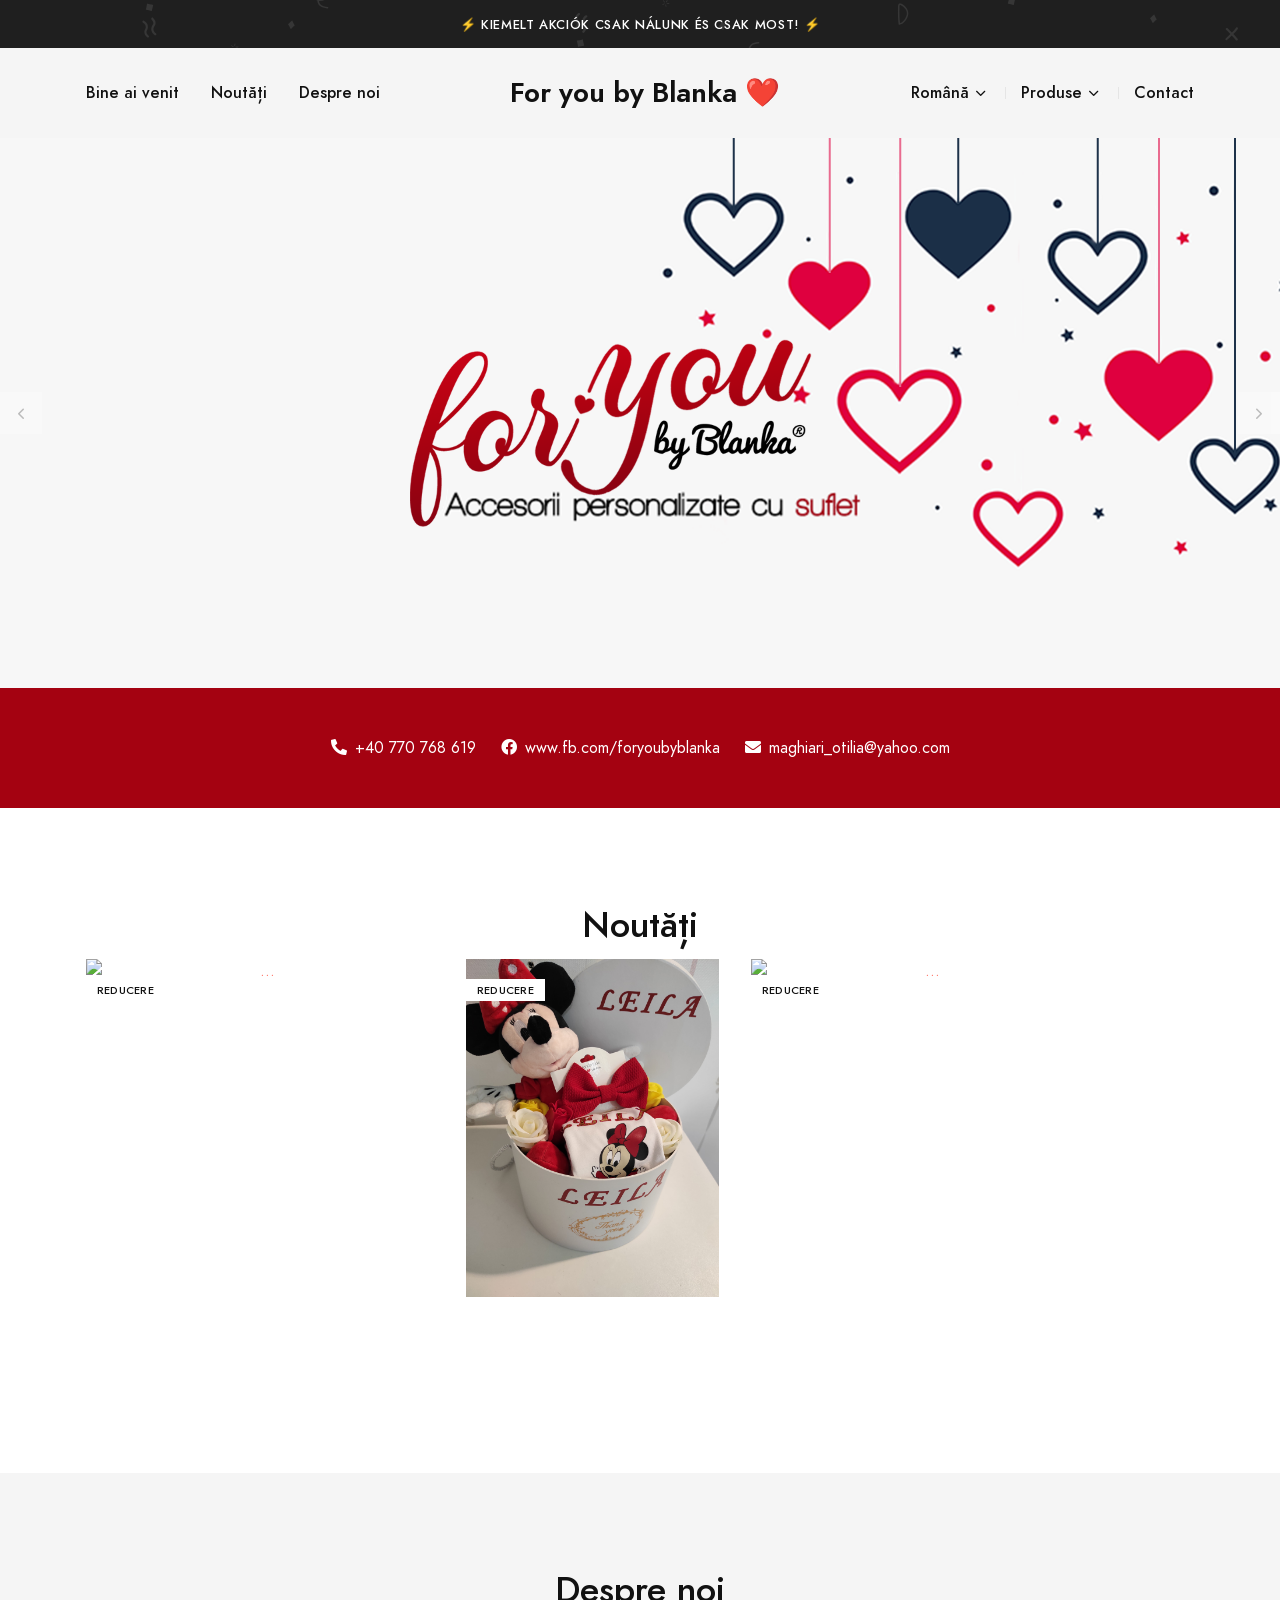
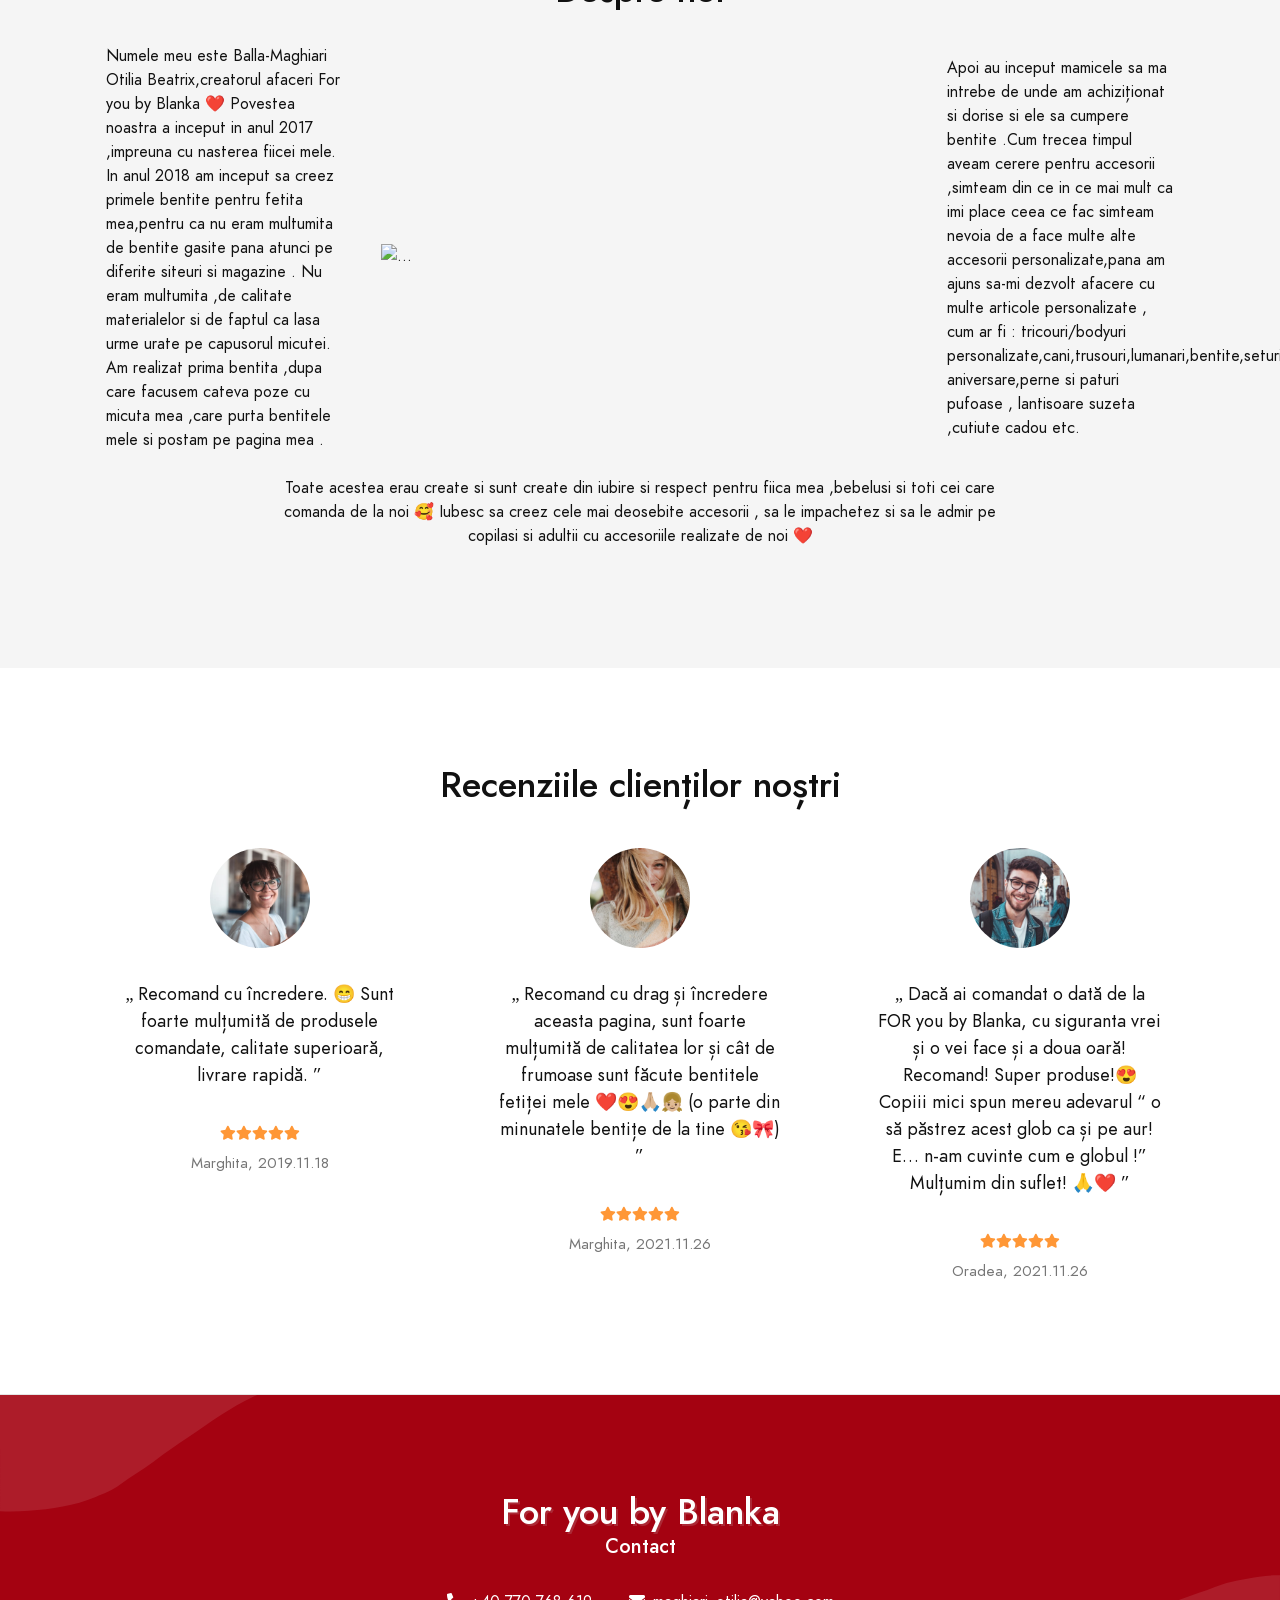
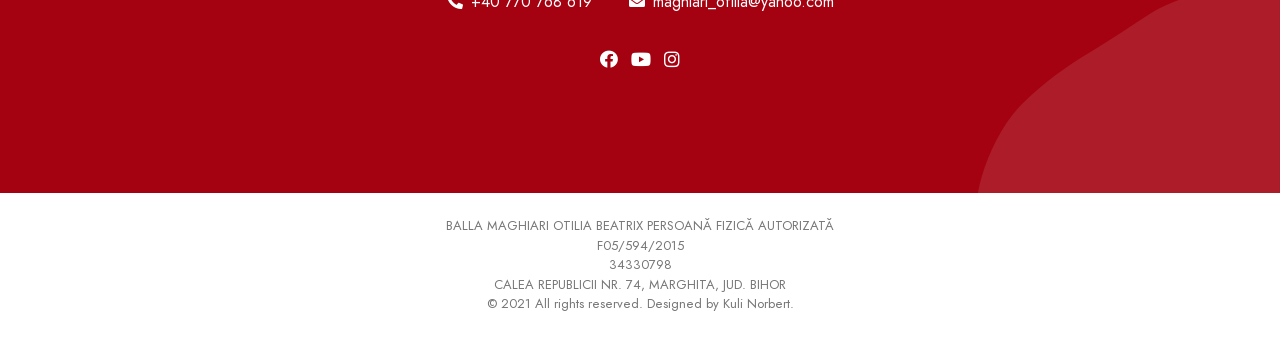
==== index.html @ 784d6775 "GitHub Pages support" ====
<!doctype html>
<html lang="hu">
<meta http-equiv="content-type" content="text/html;charset=utf-8" />
<head>
    <meta charset="utf-8">
    <meta name="viewport" content="width=device-width, initial-scale=1, shrink-to-fit=no">

    <link rel="stylesheet" href="assets/libs/%40fancyapps/fancybox/dist/jquery.fancybox.min.css">
    <link rel="stylesheet" href="assets/libs/%40fortawesome/fontawesome-free/css/all.min.css">
    <link rel="stylesheet" href="assets/css/stepper.css">
    <link rel="stylesheet" href="assets/libs/highlightjs/styles/vs2015.css">
    <link rel="stylesheet" href="assets/libs/simplebar/dist/simplebar.min.css">
    <link rel="stylesheet" href="assets/libs/flickity-fade/flickity-fade.css">
    <link rel="stylesheet" href="assets/fonts/feather/feather.css">

    <link rel="stylesheet" href="assets/css/theme.min.css">

    <title>For you by Blanka ❤️ - Română</title>

  </head>
  <body>
    <div class="py-3 bg-dark bg-pattern @@classList" data-aos="fade-right">
      <div class="container">
        <div class="row">
          <div class="col-12">
            <div class="text-center text-white">
              <span class="heading-xxs letter-spacing-xl">
                ⚡️ Kiemelt akciók csak nálunk és csak most! ⚡️
              </span>
            </div>

          </div>
        </div>
      </div>
    </div>
    <nav class="navbar sticky-top navbar-expand-xl navbar-light bg-light @@classList">
      <div class="container">
        <a class="navbar-brand d-xl-none" href="">
          For you by Blanka ❤️
        </a>
        <button class="navbar-toggler" type="button" data-toggle="collapse" data-target="#navbarClassicCollapse" aria-controls="navbarClassicCollapse" aria-expanded="false" aria-label="Toggle navigation">
          <span class="navbar-toggler-icon"></span>
        </button>
        <div class="collapse navbar-collapse" id="navbarClassicCollapse">
          <ul class="navbar-nav">
            <li class="nav-item">
              <a class="nav-link" href="#udvozlunk" data-toggle="smooth-scroll">Bine ai venit</a>
            </li>
            <li class="nav-item">
              <a class="nav-link" href="#hogyankeszul" data-toggle="smooth-scroll">Noutăți</a>
            </li>
            <li class="nav-item">
              <a class="nav-link" href="#rolunk" data-toggle="smooth-scroll">Despre noi</a>
            </li>
          </ul>
          <a class="navbar-brand mx-auto d-none d-xl-block" href="">
            For you by Blanka ❤️
          </a>
          <ul class="navbar-nav nav-divided">
            <li class="nav-item dropdown">
              <a class="nav-link text-body dropdown-toggle" data-toggle="dropdown" href="index-ro.html">Română</a>
              <div class="dropdown-menu">
                <div class="card card-lg">
                  <div class="card-body">
                    <ul class="list-styled font-size-sm">
                      <li class="list-styled-item">
                        <a class="list-styled-link" href="index-hu.html">Maghiară</a>
                      </li>
                      <li class="list-styled-item">
                        <a class="list-styled-link" href="index-ro.html">Română</a>
                      </li>
                    </ul>
                  </div>
                </div>
              </div>
            </li>
            <li class="nav-item dropdown">
              <a class="nav-link text-body dropdown-toggle" data-toggle="dropdown" href="">Produse</a>
              <div class="dropdown-menu">
                <div class="card card-lg">
                  <div class="card-body">
                    <ul class="list-styled font-size-sm">
                      <li class="list-styled-item">
                        <a class="list-styled-link" href="index-ro-1.html">Accesorii bebelusi</a>
                      </li>
                      <li class="list-styled-item">
                        <a class="list-styled-link" href="index-ro-2.html">Articole personalizate</a>
                      </li>
                      <li class="list-styled-item">
                        <a class="list-styled-link" href="index-ro-3.html">Botez&Nunta</a>
                      </li>
                      <li class="list-styled-item">
                        <a class="list-styled-link" href="index-ro-4.html">Idei de cadouri</a>
                      </li>
                      <li class="list-styled-item">
                        <a class="list-styled-link" href="index-ro-5.html">Seturi Aniversare</a>
                      </li>
                    </ul>
                  </div>
                </div>
              </div>
            </li>
            <li class="nav-item">
              <a class="nav-link" href="#kapcsolat" data-toggle="smooth-scroll">Contact</a>
            </li>
          </ul>
        </div>
      </div>
    </nav>
    <section id="udvozlunk">
      <div data-flickity='{"prevNextButtons": true, "fade": true}'>
        <div class="w-100 bg-cover" style="background-image: url(assets/img/bg.png);" style="height: 100% !important;">
          <div class="">
            <div class="container d-flex flex-column">
              <div class="row align-items-center justify-content-end" style="min-height: 550px;" data-aos="fade-down">
                <div class="col-12 text-center text-white">
                </div>
              </div>
            </div>
          </div>
        </div>
      </div>
    </section>
    <section class="py-9 bg-danger" data-aos="fade-right" data-aos-duration="1000">
      <div class="container">
        <div class="row">
          <div class="col-12 text-center">
            <li class="list-inline-item px-3">
              <a class="text-white" href=""><i class="fas fa-phone-alt mr-2"></i>+40 770 768 619</a>
            </li>
            <li class="list-inline-item">
              <a class="text-white">
                <a class="text-white" href="www.fb.com/foryoubyblanka"><i class="fab fa-facebook mr-2"></i>www.fb.com/foryoubyblanka</a>
              </a>
            </li>
            <li class="list-inline-item px-3">
              <a class="text-white" href="">
                <i class="fas fa-envelope mr-2"></i>maghiari_otilia@yahoo.com</a>
            </li>
          </div> 
        </div>
      </div>
    </section>
    <section class="py-12" id="hogyankeszul">
      <h2 class="text-center" data-aos="fade-down">Noutăți
      </h2>
      <p class="text-center mt-n3" data-aos="fade-down"></p>
      <div class="container">
        <div class="row">
          
          <div class="col-12 col-md-4 text-center" data-aos="fade-right" data-aos-duration="1000">
            <div class="card mb-7">
              <div class="badge badge-white card-badge card-badge-left text-uppercase">
                Reducere
              </div>
              <div class="card-img">
                <a class="card-img-hover" href="assets/img/termekek/6/4.jpg" data-fancybox>
                  <img class="card-img-top card-img-back" src="assets/img/termekek/6/4.jpg" alt="...">
                  <img class="card-img-top card-img-front" src="assets/img/termekek/6/4.jpg" alt="...">
                </a>
                <div class="card-actions">
                  <span class="card-action">
                    <button class="btn btn-xs btn-circle btn-white-primary" href="assets/img/termekek/6/4.jpg" data-fancybox>
                      <i class="fe fe-eye"></i>
                    </button>
                  </span>
                </div>
              </div>
              <div class="card-body px-0">
                <div class="font-size-xs">
                  <a class="text-muted" href="assets/img/termekek/6/4.jpg" data-fancybox></a>
                </div>
                <div class="font-weight-bold">
                  <a class="text-body" href="assets/img/termekek/6/4.jpg" data-fancybox>
                    
                  </a>
                </div>
                <div class="font-weight-bold text-muted">
                  
                </div>
              </div>
            </div>
          </div>
          <div class="col-6 col-md-4 col-lg-3">
            <div class="card mb-7">
              <div class="badge badge-white card-badge card-badge-left text-uppercase">
                Reducere
              </div>
              <div class="card-img">
                <a class="card-img-hover" href="assets/img/termekek/10/3.jpg" data-fancybox>
                  <img class="card-img-top card-img-back" src="assets/img/termekek/10/3.jpg" alt="...">
                  <img class="card-img-top card-img-front" src="assets/img/termekek/10/3.jpg" alt="...">
                </a>
                <div class="card-actions">
                  <span class="card-action">
                    <button class="btn btn-xs btn-circle btn-white-primary" href="assets/img/termekek/10/3.jpg" data-fancybox>
                      <i class="fe fe-eye"></i>
                    </button>
                  </span>
                </div>
              </div>
              <div class="card-body px-0">
                <div class="font-size-xs">
                  <a class="text-muted"></a>
                </div>
                <div class="font-weight-bold">
                  <a class="text-body">
                   
                  </a>
                </div>
                <div class="font-weight-bold text-muted">
                  
                </div>
              </div>
            </div>
          </div>
          <div class="col-12 col-md-4 text-center" data-aos="fade-left" data-aos-duration="1000">
            <div class="card mb-7">
              <div class="badge badge-white card-badge card-badge-left text-uppercase">
                Reducere
              </div>
              <div class="card-img">
                <a class="card-img-hover" href="assets/img/termekek/6/3.jpg" data-fancybox>
                  <img class="card-img-top card-img-back" src="assets/img/termekek/6/3.jpg" alt="...">
                  <img class="card-img-top card-img-front" src="assets/img/termekek/6/3.jpg" alt="...">
                </a>
                <div class="card-actions">
                  <span class="card-action">
                    <button class="btn btn-xs btn-circle btn-white-primary" href="assets/img/termekek/6/3.jpg" data-fancybox>
                      <i class="fe fe-eye"></i>
                    </button>
                  </span>
                </div>
              </div>
              <div class="card-body px-0">
                <div class="font-size-xs">
                  <a class="text-muted" href="assets/img/termekek/6/3.jpg" data-fancybox></a>
                </div>
                <div class="font-weight-bold">
                  <a class="text-body" href="assets/img/termekek/6/3.jpg" data-fancybox>
                    
                  </a>
                </div>
                <div class="font-weight-bold text-muted">
                  
                </div>
              </div>
            </div>
          </div>

        </div>
      </div>
    </section>
    <section class="py-12 bg-light" id="rolunk">
      <h2 class="text-center" data-aos="fade-down">Despre noi</h2>
      <p class="text-center mt-n3" data-aos="fade-down"></p>
      <div class="container">
        <div class="row align-items-center p-5">
          <div class="col-12 col-md-3">
            <p>Numele meu este Balla-Maghiari Otilia Beatrix,creatorul afaceri For you by Blanka ❤️ 
              Povestea noastra a inceput in anul 2017 ,impreuna cu nasterea fiicei mele. In anul 2018 am inceput sa creez primele bentite pentru fetita mea,pentru ca nu eram multumita de bentite gasite pana atunci pe diferite siteuri si magazine . Nu eram multumita ,de calitate materialelor si de faptul ca lasa urme urate pe capusorul micutei. Am realizat prima bentita ,dupa care facusem cateva poze cu micuta mea ,care purta bentitele mele si postam pe pagina mea .</p>
          </div>
          <div class="col-12 col-md-6">
            <img class="img-fluid mb-2" src="assets/img/patterns/1..jpg" alt="...">
          </div>
          <div class="col-12 col-md-3 pl-lg-7">
            <p>
              Apoi au inceput mamicele sa ma intrebe de unde am achiziționat si dorise si ele sa cumpere bentite .Cum trecea  timpul aveam cerere  pentru accesorii ,simteam din ce in ce mai mult ca imi place ceea ce fac simteam nevoia de a face multe alte accesorii personalizate,pana am ajuns sa-mi dezvolt afacere cu multe articole personalizate , cum ar fi : tricouri/bodyuri personalizate,cani,trusouri,lumanari,bentite,seturi aniversare,perne si paturi pufoase , lantisoare suzeta ,cutiute cadou etc.
            </p>
          </div>
        </div>
        <div class="row align-items-center text-center">
          <div class="" style="padding-left: 200px; padding-right: 200px; margin-top: -20px;">
          <p>
            Toate acestea erau create si sunt create din iubire si respect pentru fiica mea ,bebelusi si toti cei care comanda de la noi 🥰 Iubesc sa creez  cele mai deosebite accesorii , sa le impachetez si sa le admir pe copilasi si adultii cu accesoriile realizate de noi ❤️
          </p>
        </div>
      </div>
      </div>
    </section>
    <section class="pt-12 border-bottom" id="reviews">
      <div class="container">
        <div class="row justify-content-center">
          <div class="col-12 col-md-8 col-lg-6 col-xl-12">
            <h2 class="text-center" data-aos="fade-down">Recenziile clienților noștri</h2>
            <p class="text-center mt-n3" style="margin-bottom: 100px !important;" data-aos="fade-down"></p>
          </div>
        </div>
        <div class="row">
          <div class="col-12 col-md-6 col-lg-4" data-aos="fade-up" data-aos-duration="1000">
            <div class="card card-lg mb-11">
              <div class="card-body text-center bg-white">
                <img src="assets/img/avatars/avatar-1.jpg" alt="..." class="img-fluid rounded-circle mb-7 mt-n11" style="max-width: 100px;">
                <blockquote class="blockquote mb-0">
                  <p class="font-size-lg font-style-normal">
                    Recomand cu încredere. 😁 Sunt foarte mulțumită de produsele comandate, calitate superioară, livrare rapidă.
                  </p>
                  <div class="rating font-size-xs text-warning mb-2" data-value="5">
                    <div class="rating-item">
                      <i class="fas fa-star"></i>
                    </div>
                    <div class="rating-item">
                      <i class="fas fa-star"></i>
                    </div>
                    <div class="rating-item">
                      <i class="fas fa-star"></i>
                    </div>
                    <div class="rating-item">
                      <i class="fas fa-star"></i>
                    </div>
                    <div class="rating-item">
                      <i class="fas fa-star"></i>
                    </div>
                  </div>
                  <footer class="blockquote-footer">
                    Marghita, 2019.11.18
                  </footer>
                </blockquote>
              </div>
            </div>
            <div class="card card-lg mb-11">
            </div>
          </div>
          <div class="col-12 col-md-7 col-lg-4" data-aos="fade-up" data-aos-duration="1000">
            <div class="card card-lg mb-11">
              <div class="card-body text-center bg-white">
                <img src="assets/img/avatars/avatar-2.jpg" alt="..." class="img-fluid rounded-circle mb-7 mt-n11" style="max-width: 100px;">
                <blockquote class="blockquote mb-0">
                  <p class="font-size-lg font-style-normal">
                    Recomand cu drag și încredere aceasta pagina, sunt foarte mulțumită de calitatea lor și cât de frumoase sunt făcute bentitele fetiței mele ❤️😍🙏🏼👧🏼 (o parte din minunatele bentițe de la tine 😘🎀)
                  </p>
                  <div class="rating font-size-xs text-warning mb-2" data-value="5">
                    <div class="rating-item">
                      <i class="fas fa-star"></i>
                    </div>
                    <div class="rating-item">
                      <i class="fas fa-star"></i>
                    </div>
                    <div class="rating-item">
                      <i class="fas fa-star"></i>
                    </div>
                    <div class="rating-item">
                      <i class="fas fa-star"></i>
                    </div>
                    <div class="rating-item">
                      <i class="fas fa-star"></i>
                    </div>
                  </div>
                  <footer class="blockquote-footer">
                    Marghita, 2021.11.26
                  </footer>
                </blockquote>
              </div>
            </div>
          </div>
          <div class="col-12 col-lg-4" data-aos="fade-up" data-aos-duration="1000">
            <div class="row">
              <div class="col-12 col-md-6 col-lg-12">
                <div class="card card-lg mb-11">
                  <div class="card-body text-center bg-white">
                    <img src="assets/img/avatars/avatar-3.jpg" alt="..." class="img-fluid rounded-circle mb-7 mt-n11" style="max-width: 100px;">
                    <blockquote class="blockquote mb-0">
                      <p class="font-size-lg font-style-normal">
                        Dacă ai comandat o dată de la FOR you by Blanka, cu siguranta vrei și o vei face și a doua oară! Recomand! Super produse!😍 
                        Copiii mici spun mereu adevarul “ o să păstrez acest glob ca și pe aur! E… n-am cuvinte cum e globul !” 
                        Mulțumim din suflet! 🙏❤️
                      </p>
                      <div class="rating font-size-xs text-warning mb-2" data-value="5">
                        <div class="rating-item">
                          <i class="fas fa-star"></i>
                        </div>
                        <div class="rating-item">
                          <i class="fas fa-star"></i>
                        </div>
                        <div class="rating-item">
                          <i class="fas fa-star"></i>
                        </div>
                        <div class="rating-item">
                          <i class="fas fa-star"></i>
                        </div>
                        <div class="rating-item">
                          <i class="fas fa-star"></i>
                        </div>
                      </div>
                      <footer class="blockquote-footer">
                        Oradea, 2021.11.26
                      </footer>
                    </blockquote>
                  </div>
                </div>
              </div>
            </div>
          </div>
        </div>
      </div>
    </section> 
    <footer class="@@classList" id="kapcsolat" data-aos="fade-right">
      <div class="py-12 bg-custom bg-cover" style="background-image: url(assets/img/patterns/pattern-2.svg)">
        <div class="container">
          <div class="row">
            <div class="col-12 text-center">
              <h2 class="mb-0 text-white" style="text-shadow: 2px 2px rgba(200, 200, 200, 0.2);">For you by Blanka</h2>
              <p class="mb-7 text-white h6">Contact</p>
              <ul class="list-inline mb-7">
                <li class="list-inline-item px-3">
                  <a class="text-white" href=""><i class="fas fa-phone-alt mr-2"></i>+40 770 768 619</a>
                </li>
                <li class="list-inline-item px-3">
                  <a class="text-white" href="">
                    <i class="fas fa-envelope mr-2"></i>maghiari_otilia@yahoo.com</a>
                </li>
              </ul>
              <ul class="list-inline font-size-lg">
                <li class="list-inline-item">
                  <a class="text-white" href="">
                    <i class="fab fa-facebook"></i>
                  </a>
                </li>
                <li class="list-inline-item">
                  <a class="text-white" href="">
                    <i class="fab fa-youtube"></i>
                  </a>
                </li>
                <li class="list-inline-item">
                  <a class="text-white" href="">
                    <i class="fab fa-instagram"></i>
                  </a>
                </li>
              </ul>
            </div>
          </div>
        </div>
      </div>
      <div class="py-6">
        <div class="container">
          <div class="row">
            <div class="col text-center">
              <p class="mb-3 mb-md-0 font-size-xxs text-muted">
                BALLA MAGHIARI OTILIA BEATRIX PERSOANĂ FIZICĂ AUTORIZATĂ <br>
                F05/594/2015 <br>
                34330798 <br>
                CALEA REPUBLICII NR. 74, MARGHITA, JUD. BIHOR <br>
                © 2021 All rights reserved. Designed by Kuli Norbert.
              </p>

            </div>
          </div>
        </div>
      </div>
    </footer>
    <script src="https://ajax.googleapis.com/ajax/libs/jquery/3.6.0/jquery.min.js"></script>
    <script src="assets/js/stepper.js"></script>
    <script src="assets/libs/%40fancyapps/fancybox/dist/jquery.fancybox.min.js"></script>
    <script src="assets/libs/bootstrap/dist/js/bootstrap.bundle.min.js"></script>
    <script src="assets/libs/highlightjs/highlight.pack.min.js"></script>
    <script src="assets/libs/jarallax/dist/jarallax.min.js"></script>
    <script src="assets/libs/list.js/dist/list.min.js"></script>
    <script src="assets/libs/simplebar/dist/simplebar.min.js"></script>
    <script src="assets/libs/smooth-scroll/dist/smooth-scroll.min.js"></script>
    <script src="assets/libs/flickity-fade/flickity-fade.js"></script>
    <script src="assets/js/theme.min.js"></script>
    <script src="https://kit.fontawesome.com/bcc7f3bc70.js" crossorigin="anonymous"></script>
  </body>
</html>
---- assets/css/stepper.css ----
/*! Flickity v2.2.2
https://flickity.metafizzy.co
---------------------------------------------- */

.flickity-enabled {
    position: relative;
  }
  
  .flickity-enabled:focus { outline: none; }
  
  .flickity-viewport {
    overflow: hidden;
    position: relative;
    height: 100%;
    width: 100%;
  }
  
  .flickity-slider {
    position: absolute;
    width: 100%;
    height: 100%;
  }
  
  /* draggable */
  
  .flickity-enabled.is-draggable {
    -webkit-tap-highlight-color: transparent;
    -webkit-user-select: none;
       -moz-user-select: none;
        -ms-user-select: none;
            user-select: none;
  }
  
  .flickity-enabled.is-draggable .flickity-viewport {
    cursor: move;
    cursor: -webkit-grab;
    cursor: grab;
  }
  
  .flickity-enabled.is-draggable .flickity-viewport.is-pointer-down {
    cursor: -webkit-grabbing;
    cursor: grabbing;
  }
  
  /* ---- flickity-button ---- */
  
  .flickity-button {
    position: absolute;
    background: hsla(0, 0%, 100%, 0.75);
    border: none;
    color: #333;
  }
  
  .flickity-button:hover {
    background: white;
    cursor: pointer;
  }
  
  .flickity-button:focus {
    outline: none;
    box-shadow: 0 0 0 5px #19F;
  }
  
  .flickity-button:active {
    opacity: 0.6;
  }
  
  .flickity-button:disabled {
    opacity: 0.3;
    cursor: auto;
    /* prevent disabled button from capturing pointer up event. #716 */
    pointer-events: none;
  }
  
  .flickity-button-icon {
    fill: currentColor;
  }
  
  /* ---- previous/next buttons ---- */
  
  .flickity-prev-next-button {
    top: 50%;
    width: 44px;
    height: 44px;
    border-radius: 50%;
    /* vertically center */
    transform: translateY(-50%);
  }
  
  .flickity-prev-next-button.previous { left: 10px; }
  .flickity-prev-next-button.next { right: 10px; }
  /* right to left */
  .flickity-rtl .flickity-prev-next-button.previous {
    left: auto;
    right: 10px;
  }
  .flickity-rtl .flickity-prev-next-button.next {
    right: auto;
    left: 10px;
  }
  
  .flickity-prev-next-button .flickity-button-icon {
    position: absolute;
    left: 20%;
    top: 20%;
    width: 60%;
    height: 60%;
  }
  
  /* ---- page dots ---- */
  
  .flickity-page-dots {
    position: absolute;
    width: 100%;
    bottom: -25px;
    padding: 0;
    margin: 0;
    list-style: none;
    text-align: center;
    line-height: 1;
  }
  
  .flickity-rtl .flickity-page-dots { direction: rtl; }
  
  .flickity-page-dots .dot {
    display: inline-block;
    width: 10px;
    height: 10px;
    margin: 0 8px;
    background: #333;
    border-radius: 50%;
    opacity: 0.25;
    cursor: pointer;
  }
  
  .flickity-page-dots .dot.is-selected {
    opacity: 1;
  }
---- assets/libs/highlightjs/styles/vs2015.css ----
/*
 * Visual Studio 2015 dark style
 * Author: Nicolas LLOBERA <nllobera@gmail.com>
 */

.hljs {
  display: block;
  overflow-x: auto;
  padding: 0.5em;
  background: #1E1E1E;
  color: #DCDCDC;
}

.hljs-keyword,
.hljs-literal,
.hljs-symbol,
.hljs-name {
  color: #569CD6;
}
.hljs-link {
  color: #569CD6;
  text-decoration: underline;
}

.hljs-built_in,
.hljs-type {
  color: #4EC9B0;
}

.hljs-number,
.hljs-class {
  color: #B8D7A3;
}

.hljs-string,
.hljs-meta-string {
  color: #D69D85;
}

.hljs-regexp,
.hljs-template-tag {
  color: #9A5334;
}

.hljs-subst,
.hljs-function,
.hljs-title,
.hljs-params,
.hljs-formula {
  color: #DCDCDC;
}

.hljs-comment,
.hljs-quote {
  color: #57A64A;
  font-style: italic;
}

.hljs-doctag {
  color: #608B4E;
}

.hljs-meta,
.hljs-meta-keyword,
.hljs-tag {
  color: #9B9B9B;
}

.hljs-variable,
.hljs-template-variable {
  color: #BD63C5;
}

.hljs-attr,
.hljs-attribute,
.hljs-builtin-name {
  color: #9CDCFE;
}

.hljs-section {
  color: gold;
}

.hljs-emphasis {
  font-style: italic;
}

.hljs-strong {
  font-weight: bold;
}

/*.hljs-code {
  font-family:'Monospace';
}*/

.hljs-bullet,
.hljs-selector-tag,
.hljs-selector-id,
.hljs-selector-class,
.hljs-selector-attr,
.hljs-selector-pseudo {
  color: #D7BA7D;
}

.hljs-addition {
  background-color: #144212;
  display: inline-block;
  width: 100%;
}

.hljs-deletion {
  background-color: #600;
  display: inline-block;
  width: 100%;
}
---- assets/libs/simplebar/dist/simplebar.min.css ----
[data-simplebar]{position:relative;flex-direction:column;flex-wrap:wrap;justify-content:flex-start;align-content:flex-start;align-items:flex-start}.simplebar-wrapper{overflow:hidden;width:inherit;height:inherit;max-width:inherit;max-height:inherit}.simplebar-mask{direction:inherit;position:absolute;overflow:hidden;padding:0;margin:0;left:0;top:0;bottom:0;right:0;width:auto!important;height:auto!important;z-index:0}.simplebar-offset{direction:inherit!important;box-sizing:inherit!important;resize:none!important;position:absolute;top:0;left:0;bottom:0;right:0;padding:0;margin:0;-webkit-overflow-scrolling:touch}.simplebar-content-wrapper{direction:inherit;box-sizing:border-box!important;position:relative;display:block;height:100%;width:auto;visibility:visible;max-width:100%;max-height:100%;scrollbar-width:none;-ms-overflow-style:none}.simplebar-content-wrapper::-webkit-scrollbar,.simplebar-hide-scrollbar::-webkit-scrollbar{width:0;height:0}.simplebar-content:after,.simplebar-content:before{content:' ';display:table}.simplebar-placeholder{max-height:100%;max-width:100%;width:100%;pointer-events:none}.simplebar-height-auto-observer-wrapper{box-sizing:inherit!important;height:100%;width:100%;max-width:1px;position:relative;float:left;max-height:1px;overflow:hidden;z-index:-1;padding:0;margin:0;pointer-events:none;flex-grow:inherit;flex-shrink:0;flex-basis:0}.simplebar-height-auto-observer{box-sizing:inherit;display:block;opacity:0;position:absolute;top:0;left:0;height:1000%;width:1000%;min-height:1px;min-width:1px;overflow:hidden;pointer-events:none;z-index:-1}.simplebar-track{z-index:1;position:absolute;right:0;bottom:0;pointer-events:none;overflow:hidden}[data-simplebar].simplebar-dragging .simplebar-content{pointer-events:none;user-select:none;-webkit-user-select:none}[data-simplebar].simplebar-dragging .simplebar-track{pointer-events:all}.simplebar-scrollbar{position:absolute;left:0;right:0;min-height:10px}.simplebar-scrollbar:before{position:absolute;content:'';background:#000;border-radius:7px;left:2px;right:2px;opacity:0;transition:opacity .2s linear}.simplebar-scrollbar.simplebar-visible:before{opacity:.5;transition:opacity 0s linear}.simplebar-track.simplebar-vertical{top:0;width:11px}.simplebar-track.simplebar-vertical .simplebar-scrollbar:before{top:2px;bottom:2px}.simplebar-track.simplebar-horizontal{left:0;height:11px}.simplebar-track.simplebar-horizontal .simplebar-scrollbar:before{height:100%;left:2px;right:2px}.simplebar-track.simplebar-horizontal .simplebar-scrollbar{right:auto;left:0;top:2px;height:7px;min-height:0;min-width:10px;width:auto}[data-simplebar-direction=rtl] .simplebar-track.simplebar-vertical{right:auto;left:0}.hs-dummy-scrollbar-size{direction:rtl;position:fixed;opacity:0;visibility:hidden;height:500px;width:500px;overflow-y:hidden;overflow-x:scroll}.simplebar-hide-scrollbar{position:fixed;left:0;visibility:hidden;overflow-y:scroll;scrollbar-width:none;-ms-overflow-style:none}
---- assets/fonts/feather/feather.css ----
@font-face {
  font-family: 'Feather';
  src:
    url('fonts/Feather144f.ttf?sdxovp') format('truetype'),
    url('fonts/Feather144f.woff?sdxovp') format('woff'),
    url('fonts/Feather144f.svg?sdxovp#Feather') format('svg');
  font-weight: normal;
  font-style: normal;
}

.fe {
  /* use !important to prevent issues with browser extensions that change fonts */
  font-family: 'Feather' !important;
  speak: none;
  font-style: normal;
  font-weight: normal;
  font-variant: normal;
  text-transform: none;
  line-height: 1;

  /* Better Font Rendering =========== */
  -webkit-font-smoothing: antialiased;
  -moz-osx-font-smoothing: grayscale;
}

.fe-activity:before {
  content: "\e900";
}
.fe-airplay:before {
  content: "\e901";
}
.fe-alert-circle:before {
  content: "\e902";
}
.fe-alert-octagon:before {
  content: "\e903";
}
.fe-alert-triangle:before {
  content: "\e904";
}
.fe-align-center:before {
  content: "\e905";
}
.fe-align-justify:before {
  content: "\e906";
}
.fe-align-left:before {
  content: "\e907";
}
.fe-align-right:before {
  content: "\e908";
}
.fe-anchor:before {
  content: "\e909";
}
.fe-aperture:before {
  content: "\e90a";
}
.fe-archive:before {
  content: "\e90b";
}
.fe-arrow-down:before {
  content: "\e90c";
}
.fe-arrow-down-circle:before {
  content: "\e90d";
}
.fe-arrow-down-left:before {
  content: "\e90e";
}
.fe-arrow-down-right:before {
  content: "\e90f";
}
.fe-arrow-left:before {
  content: "\e910";
}
.fe-arrow-left-circle:before {
  content: "\e911";
}
.fe-arrow-right:before {
  content: "\e912";
}
.fe-arrow-right-circle:before {
  content: "\e913";
}
.fe-arrow-up:before {
  content: "\e914";
}
.fe-arrow-up-circle:before {
  content: "\e915";
}
.fe-arrow-up-left:before {
  content: "\e916";
}
.fe-arrow-up-right:before {
  content: "\e917";
}
.fe-at-sign:before {
  content: "\e918";
}
.fe-award:before {
  content: "\e919";
}
.fe-bar-chart:before {
  content: "\e91a";
}
.fe-bar-chart-2:before {
  content: "\e91b";
}
.fe-battery:before {
  content: "\e91c";
}
.fe-battery-charging:before {
  content: "\e91d";
}
.fe-bell:before {
  content: "\e91e";
}
.fe-bell-off:before {
  content: "\e91f";
}
.fe-bluetooth:before {
  content: "\e920";
}
.fe-bold:before {
  content: "\e921";
}
.fe-book:before {
  content: "\e922";
}
.fe-book-open:before {
  content: "\e923";
}
.fe-bookmark:before {
  content: "\e924";
}
.fe-box:before {
  content: "\e925";
}
.fe-briefcase:before {
  content: "\e926";
}
.fe-calendar:before {
  content: "\e927";
}
.fe-camera:before {
  content: "\e928";
}
.fe-camera-off:before {
  content: "\e929";
}
.fe-cast:before {
  content: "\e92a";
}
.fe-check:before {
  content: "\e92b";
}
.fe-check-circle:before {
  content: "\e92c";
}
.fe-check-square:before {
  content: "\e92d";
}
.fe-chevron-down:before {
  content: "\e92e";
}
.fe-chevron-left:before {
  content: "\e92f";
}
.fe-chevron-right:before {
  content: "\e930";
}
.fe-chevron-up:before {
  content: "\e931";
}
.fe-chevrons-down:before {
  content: "\e932";
}
.fe-chevrons-left:before {
  content: "\e933";
}
.fe-chevrons-right:before {
  content: "\e934";
}
.fe-chevrons-up:before {
  content: "\e935";
}
.fe-chrome:before {
  content: "\e936";
}
.fe-circle:before {
  content: "\e937";
}
.fe-clipboard:before {
  content: "\e938";
}
.fe-clock:before {
  content: "\e939";
}
.fe-cloud:before {
  content: "\e93a";
}
.fe-cloud-drizzle:before {
  content: "\e93b";
}
.fe-cloud-lightning:before {
  content: "\e93c";
}
.fe-cloud-off:before {
  content: "\e93d";
}
.fe-cloud-rain:before {
  content: "\e93e";
}
.fe-cloud-snow:before {
  content: "\e93f";
}
.fe-code:before {
  content: "\e940";
}
.fe-codepen:before {
  content: "\e941";
}
.fe-command:before {
  content: "\e942";
}
.fe-compass:before {
  content: "\e943";
}
.fe-copy:before {
  content: "\e944";
}
.fe-corner-down-left:before {
  content: "\e945";
}
.fe-corner-down-right:before {
  content: "\e946";
}
.fe-corner-left-down:before {
  content: "\e947";
}
.fe-corner-left-up:before {
  content: "\e948";
}
.fe-corner-right-down:before {
  content: "\e949";
}
.fe-corner-right-up:before {
  content: "\e94a";
}
.fe-corner-up-left:before {
  content: "\e94b";
}
.fe-corner-up-right:before {
  content: "\e94c";
}
.fe-cpu:before {
  content: "\e94d";
}
.fe-credit-card:before {
  content: "\e94e";
}
.fe-crop:before {
  content: "\e94f";
}
.fe-crosshair:before {
  content: "\e950";
}
.fe-database:before {
  content: "\e951";
}
.fe-delete:before {
  content: "\e952";
}
.fe-disc:before {
  content: "\e953";
}
.fe-dollar-sign:before {
  content: "\e954";
}
.fe-download:before {
  content: "\e955";
}
.fe-download-cloud:before {
  content: "\e956";
}
.fe-droplet:before {
  content: "\e957";
}
.fe-edit:before {
  content: "\e958";
}
.fe-edit-2:before {
  content: "\e959";
}
.fe-edit-3:before {
  content: "\e95a";
}
.fe-external-link:before {
  content: "\e95b";
}
.fe-eye:before {
  content: "\e95c";
}
.fe-eye-off:before {
  content: "\e95d";
}
.fe-facebook:before {
  content: "\e95e";
}
.fe-fast-forward:before {
  content: "\e95f";
}
.fe-feather:before {
  content: "\e960";
}
.fe-file:before {
  content: "\e961";
}
.fe-file-minus:before {
  content: "\e962";
}
.fe-file-plus:before {
  content: "\e963";
}
.fe-file-text:before {
  content: "\e964";
}
.fe-film:before {
  content: "\e965";
}
.fe-filter:before {
  content: "\e966";
}
.fe-flag:before {
  content: "\e967";
}
.fe-folder:before {
  content: "\e968";
}
.fe-folder-minus:before {
  content: "\e969";
}
.fe-folder-plus:before {
  content: "\e96a";
}
.fe-gift:before {
  content: "\e96b";
}
.fe-git-branch:before {
  content: "\e96c";
}
.fe-git-commit:before {
  content: "\e96d";
}
.fe-git-merge:before {
  content: "\e96e";
}
.fe-git-pull-request:before {
  content: "\e96f";
}
.fe-github:before {
  content: "\e970";
}
.fe-gitlab:before {
  content: "\e971";
}
.fe-globe:before {
  content: "\e972";
}
.fe-grid:before {
  content: "\e973";
}
.fe-hard-drive:before {
  content: "\e974";
}
.fe-hash:before {
  content: "\e975";
}
.fe-headphones:before {
  content: "\e976";
}
.fe-heart:before {
  content: "\e977";
}
.fe-help-circle:before {
  content: "\e978";
}
.fe-home:before {
  content: "\e979";
}
.fe-image:before {
  content: "\e97a";
}
.fe-inbox:before {
  content: "\e97b";
}
.fe-info:before {
  content: "\e97c";
}
.fe-instagram:before {
  content: "\e97d";
}
.fe-italic:before {
  content: "\e97e";
}
.fe-layers:before {
  content: "\e97f";
}
.fe-layout:before {
  content: "\e980";
}
.fe-life-buoy:before {
  content: "\e981";
}
.fe-link:before {
  content: "\e982";
}
.fe-link-2:before {
  content: "\e983";
}
.fe-linkedin:before {
  content: "\e984";
}
.fe-list:before {
  content: "\e985";
}
.fe-loader:before {
  content: "\e986";
}
.fe-lock:before {
  content: "\e987";
}
.fe-log-in:before {
  content: "\e988";
}
.fe-log-out:before {
  content: "\e989";
}
.fe-mail:before {
  content: "\e98a";
}
.fe-map:before {
  content: "\e98b";
}
.fe-map-pin:before {
  content: "\e98c";
}
.fe-maximize:before {
  content: "\e98d";
}
.fe-maximize-2:before {
  content: "\e98e";
}
.fe-menu:before {
  content: "\e98f";
}
.fe-message-circle:before {
  content: "\e990";
}
.fe-message-square:before {
  content: "\e991";
}
.fe-mic:before {
  content: "\e992";
}
.fe-mic-off:before {
  content: "\e993";
}
.fe-minimize:before {
  content: "\e994";
}
.fe-minimize-2:before {
  content: "\e995";
}
.fe-minus:before {
  content: "\e996";
}
.fe-minus-circle:before {
  content: "\e997";
}
.fe-minus-square:before {
  content: "\e998";
}
.fe-monitor:before {
  content: "\e999";
}
.fe-moon:before {
  content: "\e99a";
}
.fe-more-horizontal:before {
  content: "\e99b";
}
.fe-more-vertical:before {
  content: "\e99c";
}
.fe-move:before {
  content: "\e99d";
}
.fe-music:before {
  content: "\e99e";
}
.fe-navigation:before {
  content: "\e99f";
}
.fe-navigation-2:before {
  content: "\e9a0";
}
.fe-octagon:before {
  content: "\e9a1";
}
.fe-package:before {
  content: "\e9a2";
}
.fe-paperclip:before {
  content: "\e9a3";
}
.fe-pause:before {
  content: "\e9a4";
}
.fe-pause-circle:before {
  content: "\e9a5";
}
.fe-percent:before {
  content: "\e9a6";
}
.fe-phone:before {
  content: "\e9a7";
}
.fe-phone-call:before {
  content: "\e9a8";
}
.fe-phone-forwarded:before {
  content: "\e9a9";
}
.fe-phone-incoming:before {
  content: "\e9aa";
}
.fe-phone-missed:before {
  content: "\e9ab";
}
.fe-phone-off:before {
  content: "\e9ac";
}
.fe-phone-outgoing:before {
  content: "\e9ad";
}
.fe-pie-chart:before {
  content: "\e9ae";
}
.fe-play:before {
  content: "\e9af";
}
.fe-play-circle:before {
  content: "\e9b0";
}
.fe-plus:before {
  content: "\e9b1";
}
.fe-plus-circle:before {
  content: "\e9b2";
}
.fe-plus-square:before {
  content: "\e9b3";
}
.fe-pocket:before {
  content: "\e9b4";
}
.fe-power:before {
  content: "\e9b5";
}
.fe-printer:before {
  content: "\e9b6";
}
.fe-radio:before {
  content: "\e9b7";
}
.fe-refresh-ccw:before {
  content: "\e9b8";
}
.fe-refresh-cw:before {
  content: "\e9b9";
}
.fe-repeat:before {
  content: "\e9ba";
}
.fe-rewind:before {
  content: "\e9bb";
}
.fe-rotate-ccw:before {
  content: "\e9bc";
}
.fe-rotate-cw:before {
  content: "\e9bd";
}
.fe-rss:before {
  content: "\e9be";
}
.fe-save:before {
  content: "\e9bf";
}
.fe-scissors:before {
  content: "\e9c0";
}
.fe-search:before {
  content: "\e9c1";
}
.fe-send:before {
  content: "\e9c2";
}
.fe-server:before {
  content: "\e9c3";
}
.fe-settings:before {
  content: "\e9c4";
}
.fe-share:before {
  content: "\e9c5";
}
.fe-share-2:before {
  content: "\e9c6";
}
.fe-shield:before {
  content: "\e9c7";
}
.fe-shield-off:before {
  content: "\e9c8";
}
.fe-shopping-bag:before {
  content: "\e9c9";
}
.fe-shopping-cart:before {
  content: "\e9ca";
}
.fe-shuffle:before {
  content: "\e9cb";
}
.fe-sidebar:before {
  content: "\e9cc";
}
.fe-skip-back:before {
  content: "\e9cd";
}
.fe-skip-forward:before {
  content: "\e9ce";
}
.fe-slack:before {
  content: "\e9cf";
}
.fe-slash:before {
  content: "\e9d0";
}
.fe-sliders:before {
  content: "\e9d1";
}
.fe-smartphone:before {
  content: "\e9d2";
}
.fe-speaker:before {
  content: "\e9d3";
}
.fe-square:before {
  content: "\e9d4";
}
.fe-star:before {
  content: "\e9d5";
}
.fe-stop-circle:before {
  content: "\e9d6";
}
.fe-sun:before {
  content: "\e9d7";
}
.fe-sunrise:before {
  content: "\e9d8";
}
.fe-sunset:before {
  content: "\e9d9";
}
.fe-tablet:before {
  content: "\e9da";
}
.fe-tag:before {
  content: "\e9db";
}
.fe-target:before {
  content: "\e9dc";
}
.fe-terminal:before {
  content: "\e9dd";
}
.fe-thermometer:before {
  content: "\e9de";
}
.fe-thumbs-down:before {
  content: "\e9df";
}
.fe-thumbs-up:before {
  content: "\e9e0";
}
.fe-toggle-left:before {
  content: "\e9e1";
}
.fe-toggle-right:before {
  content: "\e9e2";
}
.fe-trash:before {
  content: "\e9e3";
}
.fe-trash-2:before {
  content: "\e9e4";
}
.fe-trending-down:before {
  content: "\e9e5";
}
.fe-trending-up:before {
  content: "\e9e6";
}
.fe-triangle:before {
  content: "\e9e7";
}
.fe-truck:before {
  content: "\e9e8";
}
.fe-tv:before {
  content: "\e9e9";
}
.fe-twitter:before {
  content: "\e9ea";
}
.fe-type:before {
  content: "\e9eb";
}
.fe-umbrella:before {
  content: "\e9ec";
}
.fe-underline:before {
  content: "\e9ed";
}
.fe-unlock:before {
  content: "\e9ee";
}
.fe-upload:before {
  content: "\e9ef";
}
.fe-upload-cloud:before {
  content: "\e9f0";
}
.fe-user:before {
  content: "\e9f1";
}
.fe-user-check:before {
  content: "\e9f2";
}
.fe-user-minus:before {
  content: "\e9f3";
}
.fe-user-plus:before {
  content: "\e9f4";
}
.fe-user-x:before {
  content: "\e9f5";
}
.fe-users:before {
  content: "\e9f6";
}
.fe-video:before {
  content: "\e9f7";
}
.fe-video-off:before {
  content: "\e9f8";
}
.fe-voicemail:before {
  content: "\e9f9";
}
.fe-volume:before {
  content: "\e9fa";
}
.fe-volume-1:before {
  content: "\e9fb";
}
.fe-volume-2:before {
  content: "\e9fc";
}
.fe-volume-x:before {
  content: "\e9fd";
}
.fe-watch:before {
  content: "\e9fe";
}
.fe-wifi:before {
  content: "\e9ff";
}
.fe-wifi-off:before {
  content: "\ea00";
}
.fe-wind:before {
  content: "\ea01";
}
.fe-x:before {
  content: "\ea02";
}
.fe-x-circle:before {
  content: "\ea03";
}
.fe-x-square:before {
  content: "\ea04";
}
.fe-youtube:before {
  content: "\ea05";
}
.fe-zap:before {
  content: "\ea06";
}
.fe-zap-off:before {
  content: "\ea07";
}
.fe-zoom-in:before {
  content: "\ea08";
}
.fe-zoom-out:before {
  content: "\ea09";
}
---- assets/css/theme.min.css ----
@charset "UTF-8"; /*!
 * Bootstrap v4.4.1 (https://getbootstrap.com/)
 * Copyright 2011-2019 The Bootstrap Authors
 * Copyright 2011-2019 Twitter, Inc.
 * Licensed under MIT (https://github.com/twbs/bootstrap/blob/master/LICENSE)
 */
:root {
    --blue: #007bff;
    --indigo: #6610f2;
    --purple: #6f42c1;
    --pink: #e83e8c;
    --red: #dc3545;
    --orange: #fd7e14;
    --yellow: #ffc107;
    --green: #28a745;
    --teal: #20c997;
    --cyan: #17a2b8;
    --white: #fff;
    --gray: #3e3e3e;
    --gray-dark: #2b2b2b;
    --primary: #ff6f61;
    --secondary: #a6a6a6;
    --success: #28bb74;
    --info: #3b86ff;
    --warning: #ff9736;
    --danger: #ff6f61;
    --light: #f5f5f5;
    --dark: #1f1f1f;
    --breakpoint-xs: 0;
    --breakpoint-sm: 576px;
    --breakpoint-md: 768px;
    --breakpoint-lg: 992px;
    --breakpoint-xl: 1200px;
    --font-family-sans-serif: -apple-system, BlinkMacSystemFont, "Segoe UI", Roboto, "Helvetica Neue", Arial, "Noto Sans", sans-serif, "Apple Color Emoji", "Segoe UI Emoji", "Segoe UI Symbol", "Noto Color Emoji";
    --font-family-monospace: SFMono-Regular, Menlo, Monaco, Consolas, "Liberation Mono", "Courier New", monospace;
}
*,
::after,
::before {
    box-sizing: border-box;
}
html {
    font-family: sans-serif;
    line-height: 1.15;
    -webkit-text-size-adjust: 100%;
    -webkit-tap-highlight-color: rgba(17, 17, 17, 0);
}
article,
aside,
figcaption,
figure,
footer,
header,
hgroup,
main,
nav,
section {
    display: block;
}
body {
    margin: 0;
    font-family: Jost;
    font-size: 1rem;
    font-weight: 400;
    line-height: 1.5;
    color: #111;
    text-align: left;
    background-color: #fff;
}
[tabindex="-1"]:focus:not(:focus-visible) {
    outline: 0 !important;
}
hr {
    box-sizing: content-box;
    height: 0;
    overflow: visible;
}
h1,
h2,
h3,
h4,
h5,
h6 {
    margin-top: 0;
    margin-bottom: 0.75rem;
}
p {
    margin-top: 0;
    margin-bottom: 1.5rem;
}
abbr[data-original-title],
abbr[title] {
    text-decoration: underline;
    -webkit-text-decoration: underline dotted;
    text-decoration: underline dotted;
    cursor: help;
    border-bottom: 0;
    -webkit-text-decoration-skip-ink: none;
    text-decoration-skip-ink: none;
}
address {
    margin-bottom: 1rem;
    font-style: normal;
    line-height: inherit;
}
dl,
ol,
ul {
    margin-top: 0;
    margin-bottom: 1rem;
}
ol ol,
ol ul,
ul ol,
ul ul {
    margin-bottom: 0;
}
dt {
    font-weight: 500;
}
dd {
    margin-bottom: 0.5rem;
    margin-left: 0;
}
blockquote {
    margin: 0 0 1rem;
}
b,
strong {
    font-weight: 600;
}
small {
    font-size: 80%;
}
sub,
sup {
    position: relative;
    font-size: 75%;
    line-height: 0;
    vertical-align: baseline;
}
sub {
    bottom: -0.25em;
}
sup {
    top: -0.5em;
}
a {
    color: #ff6f61;
    text-decoration: none;
    background-color: transparent;
}
a:hover {
    color: #ff2915;
    text-decoration: none;
}
a:not([href]) {
    color: inherit;
    text-decoration: none;
}
a:not([href]):hover {
    color: inherit;
    text-decoration: none;
}
code,
kbd,
pre,
samp {
    font-family: SFMono-Regular, Menlo, Monaco, Consolas, "Liberation Mono", "Courier New", monospace;
    font-size: 1em;
}
pre {
    margin-top: 0;
    margin-bottom: 1rem;
    overflow: auto;
}
figure {
    margin: 0 0 1rem;
}
img {
    vertical-align: middle;
    border-style: none;
}
svg {
    overflow: hidden;
    vertical-align: middle;
}
table {
    border-collapse: collapse;
}
caption {
    padding-top: 1.5rem;
    padding-bottom: 1.5rem;
    color: #767676;
    text-align: left;
    caption-side: bottom;
}
th {
    text-align: inherit;
}
label {
    display: inline-block;
    margin-bottom: 0.5rem;
}
button {
    border-radius: 0;
}
button:focus {
    outline: 1px dotted;
    outline: 5px auto -webkit-focus-ring-color;
}
button,
input,
optgroup,
select,
textarea {
    margin: 0;
    font-family: inherit;
    font-size: inherit;
    line-height: inherit;
}
button,
input {
    overflow: visible;
}
button,
select {
    text-transform: none;
}
select {
    word-wrap: normal;
}
[type="button"],
[type="reset"],
[type="submit"],
button {
    -webkit-appearance: button;
}
[type="button"]:not(:disabled),
[type="reset"]:not(:disabled),
[type="submit"]:not(:disabled),
button:not(:disabled) {
    cursor: pointer;
}
[type="button"]::-moz-focus-inner,
[type="reset"]::-moz-focus-inner,
[type="submit"]::-moz-focus-inner,
button::-moz-focus-inner {
    padding: 0;
    border-style: none;
}
input[type="checkbox"],
input[type="radio"] {
    box-sizing: border-box;
    padding: 0;
}
input[type="date"],
input[type="datetime-local"],
input[type="month"],
input[type="time"] {
    -webkit-appearance: listbox;
}
textarea {
    overflow: auto;
    resize: vertical;
}
fieldset {
    min-width: 0;
    padding: 0;
    margin: 0;
    border: 0;
}
legend {
    display: block;
    width: 100%;
    max-width: 100%;
    padding: 0;
    margin-bottom: 0.5rem;
    font-size: 1.5rem;
    line-height: inherit;
    color: inherit;
    white-space: normal;
}
progress {
    vertical-align: baseline;
}
[type="number"]::-webkit-inner-spin-button,
[type="number"]::-webkit-outer-spin-button {
    height: auto;
}
[type="search"] {
    outline-offset: -2px;
    -webkit-appearance: none;
}
[type="search"]::-webkit-search-decoration {
    -webkit-appearance: none;
}
::-webkit-file-upload-button {
    font: inherit;
    -webkit-appearance: button;
}
output {
    display: inline-block;
}
summary {
    display: list-item;
    cursor: pointer;
}
template {
    display: none;
}
[hidden] {
    display: none !important;
}
.h1,
.h2,
.h3,
.h4,
.h5,
.h6,
h1,
h2,
h3,
h4,
h5,
h6 {
    margin-bottom: 0.75rem;
    font-weight: 500;
    line-height: 1.2;
}
.h1,
h1 {
    font-size: 2.75rem;
}
.h2,
h2 {
    font-size: 2.25rem;
}
.h3,
h3 {
    font-size: 2rem;
}
.h4,
h4 {
    font-size: 1.75rem;
}
.h5,
h5 {
    font-size: 1.5rem;
}
.h6,
h6 {
    font-size: 1.25rem;
}
.lead {
    font-size: 1.125rem;
    font-weight: 400;
}
.display-1 {
    font-size: 6.875rem;
    font-weight: 500;
    line-height: 1.2;
}
.display-2 {
    font-size: 5.5rem;
    font-weight: 500;
    line-height: 1.2;
}
.display-3 {
    font-size: 4.5rem;
    font-weight: 500;
    line-height: 1.2;
}
.display-4 {
    font-size: 3.75rem;
    font-weight: 500;
    line-height: 1.2;
}
hr {
    margin-top: 1.5rem;
    margin-bottom: 1.5rem;
    border: 0;
    border-top: 1px solid rgba(17, 17, 17, 0.1);
}
.small,
small {
    font-size: 80%;
    font-weight: 400;
}
.mark,
mark {
    padding: 0.2em;
    background-color: #fcf8e3;
}
.list-unstyled {
    padding-left: 0;
    list-style: none;
}
.list-inline {
    padding-left: 0;
    list-style: none;
}
.list-inline-item {
    display: inline-block;
}
.list-inline-item:not(:last-child) {
    margin-right: 0.5rem;
}
.initialism {
    font-size: 90%;
    text-transform: uppercase;
}
.blockquote {
    margin-bottom: 1.5rem;
    font-size: 1.5rem;
}
.blockquote-footer {
    display: block;
    font-size: 0.9375rem;
    color: #767676;
}
.blockquote-footer::before {
    content: "\2014\00A0";
}
.img-fluid {
    max-width: 100%;
    height: auto;
}
.img-thumbnail {
    padding: 0.25rem;
    background-color: #fff;
    border: 1px solid #bababa;
    max-width: 100%;
    height: auto;
}
.figure {
    display: inline-block;
}
.figure-img {
    margin-bottom: 0.75rem;
    line-height: 1;
}
.figure-caption {
    font-size: 90%;
    color: #3e3e3e;
}
code {
    font-size: 87.5%;
    color: #e83e8c;
    word-wrap: break-word;
}
a > code {
    color: inherit;
}
kbd {
    padding: 0.2rem 0.4rem;
    font-size: 87.5%;
    color: #fff;
    background-color: #1f1f1f;
}
kbd kbd {
    padding: 0;
    font-size: 100%;
    font-weight: 500;
}
pre {
    display: block;
    font-size: 87.5%;
    color: #1f1f1f;
}
pre code {
    font-size: inherit;
    color: inherit;
    word-break: normal;
}
.pre-scrollable {
    max-height: 340px;
    overflow-y: scroll;
}
.container {
    width: 100%;
    padding-right: 1rem;
    padding-left: 1rem;
    margin-right: auto;
    margin-left: auto;
}
@media (min-width: 576px) {
    .container {
        max-width: 540px;
    }
}
@media (min-width: 768px) {
    .container {
        max-width: 720px;
    }
}
@media (min-width: 992px) {
    .container {
        max-width: 960px;
    }
}
@media (min-width: 1200px) {
    .container {
        max-width: 1140px;
    }
}
.container-fluid,
.container-lg,
.container-md,
.container-sm,
.container-xl {
    width: 100%;
    padding-right: 1rem;
    padding-left: 1rem;
    margin-right: auto;
    margin-left: auto;
}
@media (min-width: 576px) {
    .container,
    .container-sm {
        max-width: 540px;
    }
}
@media (min-width: 768px) {
    .container,
    .container-md,
    .container-sm {
        max-width: 720px;
    }
}
@media (min-width: 992px) {
    .container,
    .container-lg,
    .container-md,
    .container-sm {
        max-width: 960px;
    }
}
@media (min-width: 1200px) {
    .container,
    .container-lg,
    .container-md,
    .container-sm,
    .container-xl {
        max-width: 1140px;
    }
}
.row {
    display: flex;
    flex-wrap: wrap;
    margin-right: -1rem;
    margin-left: -1rem;
}
.no-gutters {
    margin-right: 0;
    margin-left: 0;
}
.no-gutters > .col,
.no-gutters > [class*="col-"] {
    padding-right: 0;
    padding-left: 0;
}
.col,
.col-1,
.col-10,
.col-11,
.col-12,
.col-2,
.col-3,
.col-4,
.col-5,
.col-6,
.col-7,
.col-8,
.col-9,
.col-auto,
.col-lg,
.col-lg-1,
.col-lg-10,
.col-lg-11,
.col-lg-12,
.col-lg-2,
.col-lg-3,
.col-lg-4,
.col-lg-5,
.col-lg-6,
.col-lg-7,
.col-lg-8,
.col-lg-9,
.col-lg-auto,
.col-md,
.col-md-1,
.col-md-10,
.col-md-11,
.col-md-12,
.col-md-2,
.col-md-3,
.col-md-4,
.col-md-5,
.col-md-6,
.col-md-7,
.col-md-8,
.col-md-9,
.col-md-auto,
.col-sm,
.col-sm-1,
.col-sm-10,
.col-sm-11,
.col-sm-12,
.col-sm-2,
.col-sm-3,
.col-sm-4,
.col-sm-5,
.col-sm-6,
.col-sm-7,
.col-sm-8,
.col-sm-9,
.col-sm-auto,
.col-xl,
.col-xl-1,
.col-xl-10,
.col-xl-11,
.col-xl-12,
.col-xl-2,
.col-xl-3,
.col-xl-4,
.col-xl-5,
.col-xl-6,
.col-xl-7,
.col-xl-8,
.col-xl-9,
.col-xl-auto {
    position: relative;
    width: 100%;
    padding-right: 1rem;
    padding-left: 1rem;
}
.col {
    flex-basis: 0;
    flex-grow: 1;
    max-width: 100%;
}
.row-cols-1 > * {
    flex: 0 0 100%;
    max-width: 100%;
}
.row-cols-2 > * {
    flex: 0 0 50%;
    max-width: 50%;
}
.row-cols-3 > * {
    flex: 0 0 33.33333%;
    max-width: 33.33333%;
}
.row-cols-4 > * {
    flex: 0 0 25%;
    max-width: 25%;
}
.row-cols-5 > * {
    flex: 0 0 20%;
    max-width: 20%;
}
.row-cols-6 > * {
    flex: 0 0 16.66667%;
    max-width: 16.66667%;
}
.col-auto {
    flex: 0 0 auto;
    width: auto;
    max-width: 100%;
}
.col-1 {
    flex: 0 0 8.33333%;
    max-width: 8.33333%;
}
.col-2 {
    flex: 0 0 16.66667%;
    max-width: 16.66667%;
}
.col-3 {
    flex: 0 0 25%;
    max-width: 25%;
}
.col-4 {
    flex: 0 0 33.33333%;
    max-width: 33.33333%;
}
.col-5 {
    flex: 0 0 41.66667%;
    max-width: 41.66667%;
}
.col-6 {
    flex: 0 0 50%;
    max-width: 50%;
}
.col-7 {
    flex: 0 0 58.33333%;
    max-width: 58.33333%;
}
.col-8 {
    flex: 0 0 66.66667%;
    max-width: 66.66667%;
}
.col-9 {
    flex: 0 0 75%;
    max-width: 75%;
}
.col-10 {
    flex: 0 0 83.33333%;
    max-width: 83.33333%;
}
.col-11 {
    flex: 0 0 91.66667%;
    max-width: 91.66667%;
}
.col-12 {
    flex: 0 0 100%;
    max-width: 100%;
}
.order-first {
    order: -1;
}
.order-last {
    order: 13;
}
.order-0 {
    order: 0;
}
.order-1 {
    order: 1;
}
.order-2 {
    order: 2;
}
.order-3 {
    order: 3;
}
.order-4 {
    order: 4;
}
.order-5 {
    order: 5;
}
.order-6 {
    order: 6;
}
.order-7 {
    order: 7;
}
.order-8 {
    order: 8;
}
.order-9 {
    order: 9;
}
.order-10 {
    order: 10;
}
.order-11 {
    order: 11;
}
.order-12 {
    order: 12;
}
.offset-1 {
    margin-left: 8.33333%;
}
.offset-2 {
    margin-left: 16.66667%;
}
.offset-3 {
    margin-left: 25%;
}
.offset-4 {
    margin-left: 33.33333%;
}
.offset-5 {
    margin-left: 41.66667%;
}
.offset-6 {
    margin-left: 50%;
}
.offset-7 {
    margin-left: 58.33333%;
}
.offset-8 {
    margin-left: 66.66667%;
}
.offset-9 {
    margin-left: 75%;
}
.offset-10 {
    margin-left: 83.33333%;
}
.offset-11 {
    margin-left: 91.66667%;
}
@media (min-width: 576px) {
    .col-sm {
        flex-basis: 0;
        flex-grow: 1;
        max-width: 100%;
    }
    .row-cols-sm-1 > * {
        flex: 0 0 100%;
        max-width: 100%;
    }
    .row-cols-sm-2 > * {
        flex: 0 0 50%;
        max-width: 50%;
    }
    .row-cols-sm-3 > * {
        flex: 0 0 33.33333%;
        max-width: 33.33333%;
    }
    .row-cols-sm-4 > * {
        flex: 0 0 25%;
        max-width: 25%;
    }
    .row-cols-sm-5 > * {
        flex: 0 0 20%;
        max-width: 20%;
    }
    .row-cols-sm-6 > * {
        flex: 0 0 16.66667%;
        max-width: 16.66667%;
    }
    .col-sm-auto {
        flex: 0 0 auto;
        width: auto;
        max-width: 100%;
    }
    .col-sm-1 {
        flex: 0 0 8.33333%;
        max-width: 8.33333%;
    }
    .col-sm-2 {
        flex: 0 0 16.66667%;
        max-width: 16.66667%;
    }
    .col-sm-3 {
        flex: 0 0 25%;
        max-width: 25%;
    }
    .col-sm-4 {
        flex: 0 0 33.33333%;
        max-width: 33.33333%;
    }
    .col-sm-5 {
        flex: 0 0 41.66667%;
        max-width: 41.66667%;
    }
    .col-sm-6 {
        flex: 0 0 50%;
        max-width: 50%;
    }
    .col-sm-7 {
        flex: 0 0 58.33333%;
        max-width: 58.33333%;
    }
    .col-sm-8 {
        flex: 0 0 66.66667%;
        max-width: 66.66667%;
    }
    .col-sm-9 {
        flex: 0 0 75%;
        max-width: 75%;
    }
    .col-sm-10 {
        flex: 0 0 83.33333%;
        max-width: 83.33333%;
    }
    .col-sm-11 {
        flex: 0 0 91.66667%;
        max-width: 91.66667%;
    }
    .col-sm-12 {
        flex: 0 0 100%;
        max-width: 100%;
    }
    .order-sm-first {
        order: -1;
    }
    .order-sm-last {
        order: 13;
    }
    .order-sm-0 {
        order: 0;
    }
    .order-sm-1 {
        order: 1;
    }
    .order-sm-2 {
        order: 2;
    }
    .order-sm-3 {
        order: 3;
    }
    .order-sm-4 {
        order: 4;
    }
    .order-sm-5 {
        order: 5;
    }
    .order-sm-6 {
        order: 6;
    }
    .order-sm-7 {
        order: 7;
    }
    .order-sm-8 {
        order: 8;
    }
    .order-sm-9 {
        order: 9;
    }
    .order-sm-10 {
        order: 10;
    }
    .order-sm-11 {
        order: 11;
    }
    .order-sm-12 {
        order: 12;
    }
    .offset-sm-0 {
        margin-left: 0;
    }
    .offset-sm-1 {
        margin-left: 8.33333%;
    }
    .offset-sm-2 {
        margin-left: 16.66667%;
    }
    .offset-sm-3 {
        margin-left: 25%;
    }
    .offset-sm-4 {
        margin-left: 33.33333%;
    }
    .offset-sm-5 {
        margin-left: 41.66667%;
    }
    .offset-sm-6 {
        margin-left: 50%;
    }
    .offset-sm-7 {
        margin-left: 58.33333%;
    }
    .offset-sm-8 {
        margin-left: 66.66667%;
    }
    .offset-sm-9 {
        margin-left: 75%;
    }
    .offset-sm-10 {
        margin-left: 83.33333%;
    }
    .offset-sm-11 {
        margin-left: 91.66667%;
    }
}
@media (min-width: 768px) {
    .col-md {
        flex-basis: 0;
        flex-grow: 1;
        max-width: 100%;
    }
    .row-cols-md-1 > * {
        flex: 0 0 100%;
        max-width: 100%;
    }
    .row-cols-md-2 > * {
        flex: 0 0 50%;
        max-width: 50%;
    }
    .row-cols-md-3 > * {
        flex: 0 0 33.33333%;
        max-width: 33.33333%;
    }
    .row-cols-md-4 > * {
        flex: 0 0 25%;
        max-width: 25%;
    }
    .row-cols-md-5 > * {
        flex: 0 0 20%;
        max-width: 20%;
    }
    .row-cols-md-6 > * {
        flex: 0 0 16.66667%;
        max-width: 16.66667%;
    }
    .col-md-auto {
        flex: 0 0 auto;
        width: auto;
        max-width: 100%;
    }
    .col-md-1 {
        flex: 0 0 8.33333%;
        max-width: 8.33333%;
    }
    .col-md-2 {
        flex: 0 0 16.66667%;
        max-width: 16.66667%;
    }
    .col-md-3 {
        flex: 0 0 25%;
        max-width: 25%;
    }
    .col-md-4 {
        flex: 0 0 33.33333%;
        max-width: 33.33333%;
    }
    .col-md-5 {
        flex: 0 0 41.66667%;
        max-width: 41.66667%;
    }
    .col-md-6 {
        flex: 0 0 50%;
        max-width: 50%;
    }
    .col-md-7 {
        flex: 0 0 58.33333%;
        max-width: 58.33333%;
    }
    .col-md-8 {
        flex: 0 0 66.66667%;
        max-width: 66.66667%;
    }
    .col-md-9 {
        flex: 0 0 75%;
        max-width: 75%;
    }
    .col-md-10 {
        flex: 0 0 83.33333%;
        max-width: 83.33333%;
    }
    .col-md-11 {
        flex: 0 0 91.66667%;
        max-width: 91.66667%;
    }
    .col-md-12 {
        flex: 0 0 100%;
        max-width: 100%;
    }
    .order-md-first {
        order: -1;
    }
    .order-md-last {
        order: 13;
    }
    .order-md-0 {
        order: 0;
    }
    .order-md-1 {
        order: 1;
    }
    .order-md-2 {
        order: 2;
    }
    .order-md-3 {
        order: 3;
    }
    .order-md-4 {
        order: 4;
    }
    .order-md-5 {
        order: 5;
    }
    .order-md-6 {
        order: 6;
    }
    .order-md-7 {
        order: 7;
    }
    .order-md-8 {
        order: 8;
    }
    .order-md-9 {
        order: 9;
    }
    .order-md-10 {
        order: 10;
    }
    .order-md-11 {
        order: 11;
    }
    .order-md-12 {
        order: 12;
    }
    .offset-md-0 {
        margin-left: 0;
    }
    .offset-md-1 {
        margin-left: 8.33333%;
    }
    .offset-md-2 {
        margin-left: 16.66667%;
    }
    .offset-md-3 {
        margin-left: 25%;
    }
    .offset-md-4 {
        margin-left: 33.33333%;
    }
    .offset-md-5 {
        margin-left: 41.66667%;
    }
    .offset-md-6 {
        margin-left: 50%;
    }
    .offset-md-7 {
        margin-left: 58.33333%;
    }
    .offset-md-8 {
        margin-left: 66.66667%;
    }
    .offset-md-9 {
        margin-left: 75%;
    }
    .offset-md-10 {
        margin-left: 83.33333%;
    }
    .offset-md-11 {
        margin-left: 91.66667%;
    }
}
@media (min-width: 992px) {
    .col-lg {
        flex-basis: 0;
        flex-grow: 1;
        max-width: 100%;
    }
    .row-cols-lg-1 > * {
        flex: 0 0 100%;
        max-width: 100%;
    }
    .row-cols-lg-2 > * {
        flex: 0 0 50%;
        max-width: 50%;
    }
    .row-cols-lg-3 > * {
        flex: 0 0 33.33333%;
        max-width: 33.33333%;
    }
    .row-cols-lg-4 > * {
        flex: 0 0 25%;
        max-width: 25%;
    }
    .row-cols-lg-5 > * {
        flex: 0 0 20%;
        max-width: 20%;
    }
    .row-cols-lg-6 > * {
        flex: 0 0 16.66667%;
        max-width: 16.66667%;
    }
    .col-lg-auto {
        flex: 0 0 auto;
        width: auto;
        max-width: 100%;
    }
    .col-lg-1 {
        flex: 0 0 8.33333%;
        max-width: 8.33333%;
    }
    .col-lg-2 {
        flex: 0 0 16.66667%;
        max-width: 16.66667%;
    }
    .col-lg-3 {
        flex: 0 0 25%;
        max-width: 25%;
    }
    .col-lg-4 {
        flex: 0 0 33.33333%;
        max-width: 33.33333%;
    }
    .col-lg-5 {
        flex: 0 0 41.66667%;
        max-width: 41.66667%;
    }
    .col-lg-6 {
        flex: 0 0 50%;
        max-width: 50%;
    }
    .col-lg-7 {
        flex: 0 0 58.33333%;
        max-width: 58.33333%;
    }
    .col-lg-8 {
        flex: 0 0 66.66667%;
        max-width: 66.66667%;
    }
    .col-lg-9 {
        flex: 0 0 75%;
        max-width: 75%;
    }
    .col-lg-10 {
        flex: 0 0 83.33333%;
        max-width: 83.33333%;
    }
    .col-lg-11 {
        flex: 0 0 91.66667%;
        max-width: 91.66667%;
    }
    .col-lg-12 {
        flex: 0 0 100%;
        max-width: 100%;
    }
    .order-lg-first {
        order: -1;
    }
    .order-lg-last {
        order: 13;
    }
    .order-lg-0 {
        order: 0;
    }
    .order-lg-1 {
        order: 1;
    }
    .order-lg-2 {
        order: 2;
    }
    .order-lg-3 {
        order: 3;
    }
    .order-lg-4 {
        order: 4;
    }
    .order-lg-5 {
        order: 5;
    }
    .order-lg-6 {
        order: 6;
    }
    .order-lg-7 {
        order: 7;
    }
    .order-lg-8 {
        order: 8;
    }
    .order-lg-9 {
        order: 9;
    }
    .order-lg-10 {
        order: 10;
    }
    .order-lg-11 {
        order: 11;
    }
    .order-lg-12 {
        order: 12;
    }
    .offset-lg-0 {
        margin-left: 0;
    }
    .offset-lg-1 {
        margin-left: 8.33333%;
    }
    .offset-lg-2 {
        margin-left: 16.66667%;
    }
    .offset-lg-3 {
        margin-left: 25%;
    }
    .offset-lg-4 {
        margin-left: 33.33333%;
    }
    .offset-lg-5 {
        margin-left: 41.66667%;
    }
    .offset-lg-6 {
        margin-left: 50%;
    }
    .offset-lg-7 {
        margin-left: 58.33333%;
    }
    .offset-lg-8 {
        margin-left: 66.66667%;
    }
    .offset-lg-9 {
        margin-left: 75%;
    }
    .offset-lg-10 {
        margin-left: 83.33333%;
    }
    .offset-lg-11 {
        margin-left: 91.66667%;
    }
}
@media (min-width: 1200px) {
    .col-xl {
        flex-basis: 0;
        flex-grow: 1;
        max-width: 100%;
    }
    .row-cols-xl-1 > * {
        flex: 0 0 100%;
        max-width: 100%;
    }
    .row-cols-xl-2 > * {
        flex: 0 0 50%;
        max-width: 50%;
    }
    .row-cols-xl-3 > * {
        flex: 0 0 33.33333%;
        max-width: 33.33333%;
    }
    .row-cols-xl-4 > * {
        flex: 0 0 25%;
        max-width: 25%;
    }
    .row-cols-xl-5 > * {
        flex: 0 0 20%;
        max-width: 20%;
    }
    .row-cols-xl-6 > * {
        flex: 0 0 16.66667%;
        max-width: 16.66667%;
    }
    .col-xl-auto {
        flex: 0 0 auto;
        width: auto;
        max-width: 100%;
    }
    .col-xl-1 {
        flex: 0 0 8.33333%;
        max-width: 8.33333%;
    }
    .col-xl-2 {
        flex: 0 0 16.66667%;
        max-width: 16.66667%;
    }
    .col-xl-3 {
        flex: 0 0 25%;
        max-width: 25%;
    }
    .col-xl-4 {
        flex: 0 0 33.33333%;
        max-width: 33.33333%;
    }
    .col-xl-5 {
        flex: 0 0 41.66667%;
        max-width: 41.66667%;
    }
    .col-xl-6 {
        flex: 0 0 50%;
        max-width: 50%;
    }
    .col-xl-7 {
        flex: 0 0 58.33333%;
        max-width: 58.33333%;
    }
    .col-xl-8 {
        flex: 0 0 66.66667%;
        max-width: 66.66667%;
    }
    .col-xl-9 {
        flex: 0 0 75%;
        max-width: 75%;
    }
    .col-xl-10 {
        flex: 0 0 83.33333%;
        max-width: 83.33333%;
    }
    .col-xl-11 {
        flex: 0 0 91.66667%;
        max-width: 91.66667%;
    }
    .col-xl-12 {
        flex: 0 0 100%;
        max-width: 100%;
    }
    .order-xl-first {
        order: -1;
    }
    .order-xl-last {
        order: 13;
    }
    .order-xl-0 {
        order: 0;
    }
    .order-xl-1 {
        order: 1;
    }
    .order-xl-2 {
        order: 2;
    }
    .order-xl-3 {
        order: 3;
    }
    .order-xl-4 {
        order: 4;
    }
    .order-xl-5 {
        order: 5;
    }
    .order-xl-6 {
        order: 6;
    }
    .order-xl-7 {
        order: 7;
    }
    .order-xl-8 {
        order: 8;
    }
    .order-xl-9 {
        order: 9;
    }
    .order-xl-10 {
        order: 10;
    }
    .order-xl-11 {
        order: 11;
    }
    .order-xl-12 {
        order: 12;
    }
    .offset-xl-0 {
        margin-left: 0;
    }
    .offset-xl-1 {
        margin-left: 8.33333%;
    }
    .offset-xl-2 {
        margin-left: 16.66667%;
    }
    .offset-xl-3 {
        margin-left: 25%;
    }
    .offset-xl-4 {
        margin-left: 33.33333%;
    }
    .offset-xl-5 {
        margin-left: 41.66667%;
    }
    .offset-xl-6 {
        margin-left: 50%;
    }
    .offset-xl-7 {
        margin-left: 58.33333%;
    }
    .offset-xl-8 {
        margin-left: 66.66667%;
    }
    .offset-xl-9 {
        margin-left: 75%;
    }
    .offset-xl-10 {
        margin-left: 83.33333%;
    }
    .offset-xl-11 {
        margin-left: 91.66667%;
    }
}
.table {
    width: 100%;
    margin-bottom: 1.5rem;
    color: #111;
}
.table td,
.table th {
    padding: 1.5rem;
    vertical-align: top;
    border-top: 1px solid #e5e5e5;
}
.table thead th {
    vertical-align: bottom;
    border-bottom: 2px solid #e5e5e5;
}
.table tbody + tbody {
    border-top: 2px solid #e5e5e5;
}
.table-sm td,
.table-sm th {
    padding: 1.25rem;
}
.table-bordered {
    border: 1px solid #e5e5e5;
}
.table-bordered td,
.table-bordered th {
    border: 1px solid #e5e5e5;
}
.table-bordered thead td,
.table-bordered thead th {
    border-bottom-width: 2px;
}
.table-borderless tbody + tbody,
.table-borderless td,
.table-borderless th,
.table-borderless thead th {
    border: 0;
}
.table-striped tbody tr:nth-of-type(odd) {
    background-color: rgba(17, 17, 17, 0.05);
}
.table-hover tbody tr:hover {
    color: #111;
    background-color: #f5f5f5;
}
.table-primary,
.table-primary > td,
.table-primary > th {
    background-color: #ffd7d3;
}
.table-primary tbody + tbody,
.table-primary td,
.table-primary th,
.table-primary thead th {
    border-color: #ffb4ad;
}
.table-hover .table-primary:hover {
    background-color: #ffc0ba;
}
.table-hover .table-primary:hover > td,
.table-hover .table-primary:hover > th {
    background-color: #ffc0ba;
}
.table-secondary,
.table-secondary > td,
.table-secondary > th {
    background-color: #e6e6e6;
}
.table-secondary tbody + tbody,
.table-secondary td,
.table-secondary th,
.table-secondary thead th {
    border-color: #d1d1d1;
}
.table-hover .table-secondary:hover {
    background-color: #d9d9d9;
}
.table-hover .table-secondary:hover > td,
.table-hover .table-secondary:hover > th {
    background-color: #d9d9d9;
}
.table-success,
.table-success > td,
.table-success > th {
    background-color: #c3ecd8;
}
.table-success tbody + tbody,
.table-success td,
.table-success th,
.table-success thead th {
    border-color: #8fdcb7;
}
.table-hover .table-success:hover {
    background-color: #b0e6cb;
}
.table-hover .table-success:hover > td,
.table-hover .table-success:hover > th {
    background-color: #b0e6cb;
}
.table-info,
.table-info > td,
.table-info > th {
    background-color: #c8ddff;
}
.table-info tbody + tbody,
.table-info td,
.table-info th,
.table-info thead th {
    border-color: #99c0ff;
}
.table-hover .table-info:hover {
    background-color: #afcdff;
}
.table-hover .table-info:hover > td,
.table-hover .table-info:hover > th {
    background-color: #afcdff;
}
.table-warning,
.table-warning > td,
.table-warning > th {
    background-color: #ffe2c7;
}
.table-warning tbody + tbody,
.table-warning td,
.table-warning th,
.table-warning thead th {
    border-color: #ffc996;
}
.table-hover .table-warning:hover {
    background-color: #ffd5ae;
}
.table-hover .table-warning:hover > td,
.table-hover .table-warning:hover > th {
    background-color: #ffd5ae;
}
.table-danger,
.table-danger > td,
.table-danger > th {
    background-color: #ffd7d3;
}
.table-danger tbody + tbody,
.table-danger td,
.table-danger th,
.table-danger thead th {
    border-color: #ffb4ad;
}
.table-hover .table-danger:hover {
    background-color: #ffc0ba;
}
.table-hover .table-danger:hover > td,
.table-hover .table-danger:hover > th {
    background-color: #ffc0ba;
}
.table-light,
.table-light > td,
.table-light > th {
    background-color: #fcfcfc;
}
.table-light tbody + tbody,
.table-light td,
.table-light th,
.table-light thead th {
    border-color: #fafafa;
}
.table-hover .table-light:hover {
    background-color: #efefef;
}
.table-hover .table-light:hover > td,
.table-hover .table-light:hover > th {
    background-color: #efefef;
}
.table-dark,
.table-dark > td,
.table-dark > th {
    background-color: silver;
}
.table-dark tbody + tbody,
.table-dark td,
.table-dark th,
.table-dark thead th {
    border-color: #8b8b8b;
}
.table-hover .table-dark:hover {
    background-color: #b3b3b3;
}
.table-hover .table-dark:hover > td,
.table-hover .table-dark:hover > th {
    background-color: #b3b3b3;
}
.table-active,
.table-active > td,
.table-active > th {
    background-color: #f5f5f5;
}
.table-hover .table-active:hover {
    background-color: #e8e8e8;
}
.table-hover .table-active:hover > td,
.table-hover .table-active:hover > th {
    background-color: #e8e8e8;
}
.table .thead-dark th {
    color: #fff;
    background-color: #2b2b2b;
    border-color: #3e3e3e;
}
.table .thead-light th {
    color: #303030;
    background-color: #d8d8d8;
    border-color: #e5e5e5;
}
.table-dark {
    color: #fff;
    background-color: #2b2b2b;
}
.table-dark td,
.table-dark th,
.table-dark thead th {
    border-color: #3e3e3e;
}
.table-dark.table-bordered {
    border: 0;
}
.table-dark.table-striped tbody tr:nth-of-type(odd) {
    background-color: rgba(255, 255, 255, 0.05);
}
.table-dark.table-hover tbody tr:hover {
    color: #fff;
    background-color: rgba(255, 255, 255, 0.075);
}
@media (max-width: 575.98px) {
    .table-responsive-sm {
        display: block;
        width: 100%;
        overflow-x: auto;
        -webkit-overflow-scrolling: touch;
    }
    .table-responsive-sm > .table-bordered {
        border: 0;
    }
}
@media (max-width: 767.98px) {
    .table-responsive-md {
        display: block;
        width: 100%;
        overflow-x: auto;
        -webkit-overflow-scrolling: touch;
    }
    .table-responsive-md > .table-bordered {
        border: 0;
    }
}
@media (max-width: 991.98px) {
    .table-responsive-lg {
        display: block;
        width: 100%;
        overflow-x: auto;
        -webkit-overflow-scrolling: touch;
    }
    .table-responsive-lg > .table-bordered {
        border: 0;
    }
}
@media (max-width: 1199.98px) {
    .table-responsive-xl {
        display: block;
        width: 100%;
        overflow-x: auto;
        -webkit-overflow-scrolling: touch;
    }
    .table-responsive-xl > .table-bordered {
        border: 0;
    }
}
.table-responsive {
    display: block;
    width: 100%;
    overflow-x: auto;
    -webkit-overflow-scrolling: touch;
}
.table-responsive > .table-bordered {
    border: 0;
}
.form-control {
    display: block;
    width: 100%;
    height: calc(1.5em + 1.75rem + 2px);
    padding: 0.875rem 1.5rem;
    font-size: 1rem;
    font-weight: 400;
    line-height: 1.5;
    color: #111;
    background-color: #fff;
    background-clip: padding-box;
    border: 1px solid #e5e5e5;
    border-radius: 0;
    transition: border-color 0.15s ease-in-out, box-shadow 0.15s ease-in-out;
}
@media (prefers-reduced-motion: reduce) {
    .form-control {
        transition: none;
    }
}
.form-control::-ms-expand {
    background-color: transparent;
    border: 0;
}
.form-control:-moz-focusring {
    color: transparent;
    text-shadow: 0 0 0 #111;
}
.form-control:focus {
    color: #111;
    background-color: #fff;
    border-color: #1f1f1f;
    outline: 0;
    box-shadow: none;
}
.form-control::-webkit-input-placeholder {
    color: #767676;
    opacity: 1;
}
.form-control::-moz-placeholder {
    color: #767676;
    opacity: 1;
}
.form-control:-ms-input-placeholder {
    color: #767676;
    opacity: 1;
}
.form-control::-ms-input-placeholder {
    color: #767676;
    opacity: 1;
}
.form-control::placeholder {
    color: #767676;
    opacity: 1;
}
.form-control:disabled,
.form-control[readonly] {
    background-color: #d8d8d8;
    opacity: 1;
}
select.form-control:focus::-ms-value {
    color: #111;
    background-color: #fff;
}
.form-control-file,
.form-control-range {
    display: block;
    width: 100%;
}
.col-form-label {
    padding-top: calc(0.875rem + 1px);
    padding-bottom: calc(0.875rem + 1px);
    margin-bottom: 0;
    font-size: inherit;
    line-height: 1.5;
}
.col-form-label-lg {
    padding-top: calc(1.0625rem + 1px);
    padding-bottom: calc(1.0625rem + 1px);
    font-size: 1rem;
    line-height: 1.5;
}
.col-form-label-sm {
    padding-top: calc(0.8125rem + 1px);
    padding-bottom: calc(0.8125rem + 1px);
    font-size: 0.9375rem;
    line-height: 1.5;
}
.form-control-plaintext {
    display: block;
    width: 100%;
    padding: 0.875rem 0;
    margin-bottom: 0;
    font-size: 1rem;
    line-height: 1.5;
    color: #111;
    background-color: transparent;
    border: solid transparent;
    border-width: 1px 0;
}
.form-control-plaintext.form-control-lg,
.form-control-plaintext.form-control-sm {
    padding-right: 0;
    padding-left: 0;
}
.form-control-sm {
    height: calc(1.5em + 1.625rem + 2px);
    padding: 0.8125rem 1.25rem;
    font-size: 0.9375rem;
    line-height: 1.5;
}
.form-control-lg {
    height: calc(1.5em + 2.125rem + 2px);
    padding: 1.0625rem 1.875rem;
    font-size: 1rem;
    line-height: 1.5;
}
select.form-control[multiple],
select.form-control[size] {
    height: auto;
}
textarea.form-control {
    height: auto;
}
.form-group {
    margin-bottom: 1.5rem;
}
.form-text {
    display: block;
    margin-top: 0.25rem;
}
.form-row {
    display: flex;
    flex-wrap: wrap;
    margin-right: -10px;
    margin-left: -10px;
}
.form-row > .col,
.form-row > [class*="col-"] {
    padding-right: 10px;
    padding-left: 10px;
}
.form-check {
    position: relative;
    display: block;
    padding-left: 1.25rem;
}
.form-check-input {
    position: absolute;
    margin-top: 0.3rem;
    margin-left: -1.25rem;
}
.form-check-input:disabled ~ .form-check-label,
.form-check-input[disabled] ~ .form-check-label {
    color: #767676;
}
.form-check-label {
    margin-bottom: 0;
}
.form-check-inline {
    display: inline-flex;
    align-items: center;
    padding-left: 0;
    margin-right: 0.75rem;
}
.form-check-inline .form-check-input {
    position: static;
    margin-top: 0;
    margin-right: 0.3125rem;
    margin-left: 0;
}
.valid-feedback {
    display: none;
    width: 100%;
    margin-top: 0.25rem;
    font-size: 80%;
    color: #28bb74;
}
.valid-tooltip {
    position: absolute;
    top: 100%;
    z-index: 5;
    display: none;
    max-width: 100%;
    padding: 0.25rem 0.5rem;
    margin-top: 0.1rem;
    font-size: 0.875rem;
    line-height: 1.5;
    color: #fff;
    background-color: rgba(40, 187, 116, 0.9);
}
.is-valid ~ .valid-feedback,
.is-valid ~ .valid-tooltip,
.was-validated :valid ~ .valid-feedback,
.was-validated :valid ~ .valid-tooltip {
    display: block;
}
.form-control.is-valid,
.was-validated .form-control:valid {
    border-color: #28bb74;
    padding-right: calc(1.5em + 1.75rem);
    background-image: url("data:image/svg+xml,%3csvg xmlns='http://www.w3.org/2000/svg' width='8' height='8' viewBox='0 0 8 8'%3e%3cpath fill='%2328bb74' d='M2.3 6.73L.6 4.53c-.4-1.04.46-1.4 1.1-.8l1.1 1.4 3.4-3.8c.6-.63 1.6-.27 1.2.7l-4 4.6c-.43.5-.8.4-1.1.1z'/%3e%3c/svg%3e");
    background-repeat: no-repeat;
    background-position: right calc(0.375em + 0.4375rem) center;
    background-size: calc(0.75em + 0.875rem) calc(0.75em + 0.875rem);
}
.form-control.is-valid:focus,
.was-validated .form-control:valid:focus {
    border-color: #28bb74;
    box-shadow: 0 0 0 0 rgba(40, 187, 116, 0.25);
}
.was-validated textarea.form-control:valid,
textarea.form-control.is-valid {
    padding-right: calc(1.5em + 1.75rem);
    background-position: top calc(0.375em + 0.4375rem) right calc(0.375em + 0.4375rem);
}
.custom-select.is-valid,
.was-validated .custom-select:valid {
    border-color: #28bb74;
    padding-right: calc(0.75em + 4.8125rem);
    background: url("data:image/svg+xml,%3csvg xmlns='http://www.w3.org/2000/svg' viewBox='0 0 24 24'%3e%3cpolyline fill='none' stroke='%23525252' stroke-width='2' stroke-linecap='round' stroke-linejoin='round' points='6 9 12 15 18 9'/%3e%3c/svg%3e")
            no-repeat right 1.5rem center/1rem 1rem,
        url("data:image/svg+xml,%3csvg xmlns='http://www.w3.org/2000/svg' width='8' height='8' viewBox='0 0 8 8'%3e%3cpath fill='%2328bb74' d='M2.3 6.73L.6 4.53c-.4-1.04.46-1.4 1.1-.8l1.1 1.4 3.4-3.8c.6-.63 1.6-.27 1.2.7l-4 4.6c-.43.5-.8.4-1.1.1z'/%3e%3c/svg%3e")
            #fff no-repeat center right 3.5rem / calc(0.75em + 0.875rem) calc(0.75em + 0.875rem);
}
.custom-select.is-valid:focus,
.was-validated .custom-select:valid:focus {
    border-color: #28bb74;
    box-shadow: 0 0 0 0 rgba(40, 187, 116, 0.25);
}
.form-check-input.is-valid ~ .form-check-label,
.was-validated .form-check-input:valid ~ .form-check-label {
    color: #28bb74;
}
.form-check-input.is-valid ~ .valid-feedback,
.form-check-input.is-valid ~ .valid-tooltip,
.was-validated .form-check-input:valid ~ .valid-feedback,
.was-validated .form-check-input:valid ~ .valid-tooltip {
    display: block;
}
.custom-control-input.is-valid ~ .custom-control-label,
.was-validated .custom-control-input:valid ~ .custom-control-label {
    color: #28bb74;
}
.custom-control-input.is-valid ~ .custom-control-label::before,
.was-validated .custom-control-input:valid ~ .custom-control-label::before {
    border-color: #28bb74;
}
.custom-control-input.is-valid:checked ~ .custom-control-label::before,
.was-validated .custom-control-input:valid:checked ~ .custom-control-label::before {
    border-color: #40d68e;
    background-color: #40d68e;
}
.custom-control-input.is-valid:focus ~ .custom-control-label::before,
.was-validated .custom-control-input:valid:focus ~ .custom-control-label::before {
    box-shadow: 0 0 0 0 rgba(40, 187, 116, 0.25);
}
.custom-control-input.is-valid:focus:not(:checked) ~ .custom-control-label::before,
.was-validated .custom-control-input:valid:focus:not(:checked) ~ .custom-control-label::before {
    border-color: #28bb74;
}
.custom-file-input.is-valid ~ .custom-file-label,
.was-validated .custom-file-input:valid ~ .custom-file-label {
    border-color: #28bb74;
}
.custom-file-input.is-valid:focus ~ .custom-file-label,
.was-validated .custom-file-input:valid:focus ~ .custom-file-label {
    border-color: #28bb74;
    box-shadow: 0 0 0 0 rgba(40, 187, 116, 0.25);
}
.invalid-feedback {
    display: none;
    width: 100%;
    margin-top: 0.25rem;
    font-size: 80%;
    color: #ff6f61;
}
.invalid-tooltip {
    position: absolute;
    top: 100%;
    z-index: 5;
    display: none;
    max-width: 100%;
    padding: 0.25rem 0.5rem;
    margin-top: 0.1rem;
    font-size: 0.875rem;
    line-height: 1.5;
    color: #fff;
    background-color: rgba(255, 111, 97, 0.9);
}
.is-invalid ~ .invalid-feedback,
.is-invalid ~ .invalid-tooltip,
.was-validated :invalid ~ .invalid-feedback,
.was-validated :invalid ~ .invalid-tooltip {
    display: block;
}
.form-control.is-invalid,
.was-validated .form-control:invalid {
    border-color: #ff6f61;
    padding-right: calc(1.5em + 1.75rem);
    background-image: url("data:image/svg+xml,%3csvg xmlns='http://www.w3.org/2000/svg' width='12' height='12' fill='none' stroke='%23ff6f61' viewBox='0 0 12 12'%3e%3ccircle cx='6' cy='6' r='4.5'/%3e%3cpath stroke-linejoin='round' d='M5.8 3.6h.4L6 6.5z'/%3e%3ccircle cx='6' cy='8.2' r='.6' fill='%23ff6f61' stroke='none'/%3e%3c/svg%3e");
    background-repeat: no-repeat;
    background-position: right calc(0.375em + 0.4375rem) center;
    background-size: calc(0.75em + 0.875rem) calc(0.75em + 0.875rem);
}
.form-control.is-invalid:focus,
.was-validated .form-control:invalid:focus {
    border-color: #ff6f61;
    box-shadow: 0 0 0 0 rgba(255, 111, 97, 0.25);
}
.was-validated textarea.form-control:invalid,
textarea.form-control.is-invalid {
    padding-right: calc(1.5em + 1.75rem);
    background-position: top calc(0.375em + 0.4375rem) right calc(0.375em + 0.4375rem);
}
.custom-select.is-invalid,
.was-validated .custom-select:invalid {
    border-color: #ff6f61;
    padding-right: calc(0.75em + 4.8125rem);
    background: url("data:image/svg+xml,%3csvg xmlns='http://www.w3.org/2000/svg' viewBox='0 0 24 24'%3e%3cpolyline fill='none' stroke='%23525252' stroke-width='2' stroke-linecap='round' stroke-linejoin='round' points='6 9 12 15 18 9'/%3e%3c/svg%3e")
            no-repeat right 1.5rem center/1rem 1rem,
        url("data:image/svg+xml,%3csvg xmlns='http://www.w3.org/2000/svg' width='12' height='12' fill='none' stroke='%23ff6f61' viewBox='0 0 12 12'%3e%3ccircle cx='6' cy='6' r='4.5'/%3e%3cpath stroke-linejoin='round' d='M5.8 3.6h.4L6 6.5z'/%3e%3ccircle cx='6' cy='8.2' r='.6' fill='%23ff6f61' stroke='none'/%3e%3c/svg%3e")
            #fff no-repeat center right 3.5rem / calc(0.75em + 0.875rem) calc(0.75em + 0.875rem);
}
.custom-select.is-invalid:focus,
.was-validated .custom-select:invalid:focus {
    border-color: #ff6f61;
    box-shadow: 0 0 0 0 rgba(255, 111, 97, 0.25);
}
.form-check-input.is-invalid ~ .form-check-label,
.was-validated .form-check-input:invalid ~ .form-check-label {
    color: #ff6f61;
}
.form-check-input.is-invalid ~ .invalid-feedback,
.form-check-input.is-invalid ~ .invalid-tooltip,
.was-validated .form-check-input:invalid ~ .invalid-feedback,
.was-validated .form-check-input:invalid ~ .invalid-tooltip {
    display: block;
}
.custom-control-input.is-invalid ~ .custom-control-label,
.was-validated .custom-control-input:invalid ~ .custom-control-label {
    color: #ff6f61;
}
.custom-control-input.is-invalid ~ .custom-control-label::before,
.was-validated .custom-control-input:invalid ~ .custom-control-label::before {
    border-color: #ff6f61;
}
.custom-control-input.is-invalid:checked ~ .custom-control-label::before,
.was-validated .custom-control-input:invalid:checked ~ .custom-control-label::before {
    border-color: #ff9d94;
    background-color: #ff9d94;
}
.custom-control-input.is-invalid:focus ~ .custom-control-label::before,
.was-validated .custom-control-input:invalid:focus ~ .custom-control-label::before {
    box-shadow: 0 0 0 0 rgba(255, 111, 97, 0.25);
}
.custom-control-input.is-invalid:focus:not(:checked) ~ .custom-control-label::before,
.was-validated .custom-control-input:invalid:focus:not(:checked) ~ .custom-control-label::before {
    border-color: #ff6f61;
}
.custom-file-input.is-invalid ~ .custom-file-label,
.was-validated .custom-file-input:invalid ~ .custom-file-label {
    border-color: #ff6f61;
}
.custom-file-input.is-invalid:focus ~ .custom-file-label,
.was-validated .custom-file-input:invalid:focus ~ .custom-file-label {
    border-color: #ff6f61;
    box-shadow: 0 0 0 0 rgba(255, 111, 97, 0.25);
}
.form-inline {
    display: flex;
    flex-flow: row wrap;
    align-items: center;
}
.form-inline .form-check {
    width: 100%;
}
@media (min-width: 576px) {
    .form-inline label {
        display: flex;
        align-items: center;
        justify-content: center;
        margin-bottom: 0;
    }
    .form-inline .form-group {
        display: flex;
        flex: 0 0 auto;
        flex-flow: row wrap;
        align-items: center;
        margin-bottom: 0;
    }
    .form-inline .form-control {
        display: inline-block;
        width: auto;
        vertical-align: middle;
    }
    .form-inline .form-control-plaintext {
        display: inline-block;
    }
    .form-inline .custom-select,
    .form-inline .input-group {
        width: auto;
    }
    .form-inline .form-check {
        display: flex;
        align-items: center;
        justify-content: center;
        width: auto;
        padding-left: 0;
    }
    .form-inline .form-check-input {
        position: relative;
        flex-shrink: 0;
        margin-top: 0;
        margin-right: 0.25rem;
        margin-left: 0;
    }
    .form-inline .custom-control {
        align-items: center;
        justify-content: center;
    }
    .form-inline .custom-control-label {
        margin-bottom: 0;
    }
}
.btn {
    display: inline-block;
    font-weight: 500;
    color: #111;
    text-align: center;
    vertical-align: middle;
    cursor: pointer;
    -webkit-user-select: none;
    -moz-user-select: none;
    -ms-user-select: none;
    user-select: none;
    background-color: transparent;
    border: 1px solid transparent;
    padding: 0.875rem 1.75rem;
    font-size: 1rem;
    line-height: 1.5rem;
    border-radius: 0;
    transition: color 0.15s ease-in-out, background-color 0.15s ease-in-out, border-color 0.15s ease-in-out, box-shadow 0.15s ease-in-out;
}
@media (prefers-reduced-motion: reduce) {
    .btn {
        transition: none;
    }
}
.btn:hover {
    color: #111;
    text-decoration: none;
}
.btn.focus,
.btn:focus {
    outline: 0;
    box-shadow: none;
}
.btn.disabled,
.btn:disabled {
    opacity: 0.65;
}
a.btn.disabled,
fieldset:disabled a.btn {
    pointer-events: none;
}
.btn-primary {
    color: #fff;
    background-color: #A40211 ;
    border-color: #A40211 ;
}
.btn-primary:hover {
    color: #fff;
    background-color: #c54f5b;
    border-color: #c54f5b;
}
.btn-primary.focus,
.btn-primary:focus {
    color: #fff;
    background-color: #ff4c3b;
    border-color: #ff412e;
    box-shadow: 0 0 0 0 rgba(255, 133, 121, 0.5);
}
.btn-primary.disabled,
.btn-primary:disabled {
    color: #fff;
    background-color: #ff6f61;
    border-color: #ff6f61;
}
.btn-primary:not(:disabled):not(.disabled).active,
.btn-primary:not(:disabled):not(.disabled):active,
.show > .btn-primary.dropdown-toggle {
    color: #fff;
    background-color: #ff412e;
    border-color: #ff3521;
}
.btn-primary:not(:disabled):not(.disabled).active:focus,
.btn-primary:not(:disabled):not(.disabled):active:focus,
.show > .btn-primary.dropdown-toggle:focus {
    box-shadow: 0 0 0 0 rgba(255, 133, 121, 0.5);
}
.btn-secondary {
    color: #fff;
    background-color: #a6a6a6;
    border-color: #a6a6a6;
}
.btn-secondary:hover {
    color: #fff;
    background-color: #939393;
    border-color: #8d8d8d;
}
.btn-secondary.focus,
.btn-secondary:focus {
    color: #fff;
    background-color: #939393;
    border-color: #8d8d8d;
    box-shadow: 0 0 0 0 rgba(179, 179, 179, 0.5);
}
.btn-secondary.disabled,
.btn-secondary:disabled {
    color: #fff;
    background-color: #a6a6a6;
    border-color: #a6a6a6;
}
.btn-secondary:not(:disabled):not(.disabled).active,
.btn-secondary:not(:disabled):not(.disabled):active,
.show > .btn-secondary.dropdown-toggle {
    color: #fff;
    background-color: #8d8d8d;
    border-color: #868686;
}
.btn-secondary:not(:disabled):not(.disabled).active:focus,
.btn-secondary:not(:disabled):not(.disabled):active:focus,
.show > .btn-secondary.dropdown-toggle:focus {
    box-shadow: 0 0 0 0 rgba(179, 179, 179, 0.5);
}
.btn-success {
    color: #fff;
    background-color: #28bb74;
    border-color: #28bb74;
}
.btn-success:hover {
    color: #fff;
    background-color: #219b60;
    border-color: #1f915a;
}
.btn-success.focus,
.btn-success:focus {
    color: #fff;
    background-color: #219b60;
    border-color: #1f915a;
    box-shadow: 0 0 0 0 rgba(72, 197, 137, 0.5);
}
.btn-success.disabled,
.btn-success:disabled {
    color: #fff;
    background-color: #28bb74;
    border-color: #28bb74;
}
.btn-success:not(:disabled):not(.disabled).active,
.btn-success:not(:disabled):not(.disabled):active,
.show > .btn-success.dropdown-toggle {
    color: #fff;
    background-color: #1f915a;
    border-color: #1d8653;
}
.btn-success:not(:disabled):not(.disabled).active:focus,
.btn-success:not(:disabled):not(.disabled):active:focus,
.show > .btn-success.dropdown-toggle:focus {
    box-shadow: 0 0 0 0 rgba(72, 197, 137, 0.5);
}
.btn-info {
    color: #fff;
    background-color: #3b86ff;
    border-color: #3b86ff;
}
.btn-info:hover {
    color: #fff;
    background-color: #156eff;
    border-color: #0867ff;
}
.btn-info.focus,
.btn-info:focus {
    color: #fff;
    background-color: #156eff;
    border-color: #0867ff;
    box-shadow: 0 0 0 0 rgba(88, 152, 255, 0.5);
}
.btn-info.disabled,
.btn-info:disabled {
    color: #fff;
    background-color: #3b86ff;
    border-color: #3b86ff;
}
.btn-info:not(:disabled):not(.disabled).active,
.btn-info:not(:disabled):not(.disabled):active,
.show > .btn-info.dropdown-toggle {
    color: #fff;
    background-color: #0867ff;
    border-color: #0060fa;
}
.btn-info:not(:disabled):not(.disabled).active:focus,
.btn-info:not(:disabled):not(.disabled):active:focus,
.show > .btn-info.dropdown-toggle:focus {
    box-shadow: 0 0 0 0 rgba(88, 152, 255, 0.5);
}
.btn-warning {
    color: #fff;
    background-color: #ff9736;
    border-color: #ff9736;
}
.btn-warning:hover {
    color: #fff;
    background-color: #ff8310;
    border-color: #ff7d03;
}
.btn-warning.focus,
.btn-warning:focus {
    color: #fff;
    background-color: #ff8310;
    border-color: #ff7d03;
    box-shadow: 0 0 0 0 rgba(255, 167, 84, 0.5);
}
.btn-warning.disabled,
.btn-warning:disabled {
    color: #fff;
    background-color: #ff9736;
    border-color: #ff9736;
}
.btn-warning:not(:disabled):not(.disabled).active,
.btn-warning:not(:disabled):not(.disabled):active,
.show > .btn-warning.dropdown-toggle {
    color: #fff;
    background-color: #ff7d03;
    border-color: #f57600;
}
.btn-warning:not(:disabled):not(.disabled).active:focus,
.btn-warning:not(:disabled):not(.disabled):active:focus,
.show > .btn-warning.dropdown-toggle:focus {
    box-shadow: 0 0 0 0 rgba(255, 167, 84, 0.5);
}
.btn-danger {
    color: #fff;
    background-color: #ff6f61;
    border-color: #ff6f61;
}
.btn-danger:hover {
    color: #fff;
    background-color: #ff4c3b;
    border-color: #ff412e;
}
.btn-danger.focus,
.btn-danger:focus {
    color: #fff;
    background-color: #ff4c3b;
    border-color: #ff412e;
    box-shadow: 0 0 0 0 rgba(255, 133, 121, 0.5);
}
.btn-danger.disabled,
.btn-danger:disabled {
    color: #fff;
    background-color: #ff6f61;
    border-color: #ff6f61;
}
.btn-danger:not(:disabled):not(.disabled).active,
.btn-danger:not(:disabled):not(.disabled):active,
.show > .btn-danger.dropdown-toggle {
    color: #fff;
    background-color: #ff412e;
    border-color: #ff3521;
}
.btn-danger:not(:disabled):not(.disabled).active:focus,
.btn-danger:not(:disabled):not(.disabled):active:focus,
.show > .btn-danger.dropdown-toggle:focus {
    box-shadow: 0 0 0 0 rgba(255, 133, 121, 0.5);
}
.btn-light {
    color: #1f1f1f;
    background-color: #f5f5f5;
    border-color: #f5f5f5;
}
.btn-light:hover {
    color: #1f1f1f;
    background-color: #e2e2e2;
    border-color: #dcdcdc;
}
.btn-light.focus,
.btn-light:focus {
    color: #1f1f1f;
    background-color: #e2e2e2;
    border-color: #dcdcdc;
    box-shadow: 0 0 0 0 rgba(213, 213, 213, 0.5);
}
.btn-light.disabled,
.btn-light:disabled {
    color: #1f1f1f;
    background-color: #f5f5f5;
    border-color: #f5f5f5;
}
.btn-light:not(:disabled):not(.disabled).active,
.btn-light:not(:disabled):not(.disabled):active,
.show > .btn-light.dropdown-toggle {
    color: #1f1f1f;
    background-color: #dcdcdc;
    border-color: #d5d5d5;
}
.btn-light:not(:disabled):not(.disabled).active:focus,
.btn-light:not(:disabled):not(.disabled):active:focus,
.show > .btn-light.dropdown-toggle:focus {
    box-shadow: 0 0 0 0 rgba(213, 213, 213, 0.5);
}
.btn-dark {
    color: #fff;
    background-color: #1f1f1f;
    border-color: #1f1f1f;
}
.btn-dark:hover {
    color: #fff;
    background-color: #0c0c0c;
    border-color: #060606;
}
.btn-dark.focus,
.btn-dark:focus {
    color: #fff;
    background-color: #0c0c0c;
    border-color: #060606;
    box-shadow: 0 0 0 0 rgba(65, 65, 65, 0.5);
}
.btn-dark.disabled,
.btn-dark:disabled {
    color: #fff;
    background-color: #1f1f1f;
    border-color: #1f1f1f;
}
.btn-dark:not(:disabled):not(.disabled).active,
.btn-dark:not(:disabled):not(.disabled):active,
.show > .btn-dark.dropdown-toggle {
    color: #fff;
    background-color: #060606;
    border-color: #000;
}
.btn-dark:not(:disabled):not(.disabled).active:focus,
.btn-dark:not(:disabled):not(.disabled):active:focus,
.show > .btn-dark.dropdown-toggle:focus {
    box-shadow: 0 0 0 0 rgba(65, 65, 65, 0.5);
}
.btn-outline-primary {
    color: #ff6f61;
    border-color: #ff6f61;
}
.btn-outline-primary:hover {
    color: #fff;
    background-color: #ff6f61;
    border-color: #ff6f61;
}
.btn-outline-primary.focus,
.btn-outline-primary:focus {
    box-shadow: 0 0 0 0 rgba(255, 111, 97, 0.5);
}
.btn-outline-primary.disabled,
.btn-outline-primary:disabled {
    color: #ff6f61;
    background-color: transparent;
}
.btn-outline-primary:not(:disabled):not(.disabled).active,
.btn-outline-primary:not(:disabled):not(.disabled):active,
.show > .btn-outline-primary.dropdown-toggle {
    color: #fff;
    background-color: #ff6f61;
    border-color: #ff6f61;
}
.btn-outline-primary:not(:disabled):not(.disabled).active:focus,
.btn-outline-primary:not(:disabled):not(.disabled):active:focus,
.show > .btn-outline-primary.dropdown-toggle:focus {
    box-shadow: 0 0 0 0 rgba(255, 111, 97, 0.5);
}
.btn-outline-secondary {
    color: #a6a6a6;
    border-color: #a6a6a6;
}
.btn-outline-secondary:hover {
    color: #fff;
    background-color: #a6a6a6;
    border-color: #a6a6a6;
}
.btn-outline-secondary.focus,
.btn-outline-secondary:focus {
    box-shadow: 0 0 0 0 rgba(166, 166, 166, 0.5);
}
.btn-outline-secondary.disabled,
.btn-outline-secondary:disabled {
    color: #a6a6a6;
    background-color: transparent;
}
.btn-outline-secondary:not(:disabled):not(.disabled).active,
.btn-outline-secondary:not(:disabled):not(.disabled):active,
.show > .btn-outline-secondary.dropdown-toggle {
    color: #fff;
    background-color: #a6a6a6;
    border-color: #a6a6a6;
}
.btn-outline-secondary:not(:disabled):not(.disabled).active:focus,
.btn-outline-secondary:not(:disabled):not(.disabled):active:focus,
.show > .btn-outline-secondary.dropdown-toggle:focus {
    box-shadow: 0 0 0 0 rgba(166, 166, 166, 0.5);
}
.btn-outline-success {
    color: #28bb74;
    border-color: #28bb74;
}
.btn-outline-success:hover {
    color: #fff;
    background-color: #28bb74;
    border-color: #28bb74;
}
.btn-outline-success.focus,
.btn-outline-success:focus {
    box-shadow: 0 0 0 0 rgba(40, 187, 116, 0.5);
}
.btn-outline-success.disabled,
.btn-outline-success:disabled {
    color: #28bb74;
    background-color: transparent;
}
.btn-outline-success:not(:disabled):not(.disabled).active,
.btn-outline-success:not(:disabled):not(.disabled):active,
.show > .btn-outline-success.dropdown-toggle {
    color: #fff;
    background-color: #28bb74;
    border-color: #28bb74;
}
.btn-outline-success:not(:disabled):not(.disabled).active:focus,
.btn-outline-success:not(:disabled):not(.disabled):active:focus,
.show > .btn-outline-success.dropdown-toggle:focus {
    box-shadow: 0 0 0 0 rgba(40, 187, 116, 0.5);
}
.btn-outline-info {
    color: #3b86ff;
    border-color: #3b86ff;
}
.btn-outline-info:hover {
    color: #fff;
    background-color: #3b86ff;
    border-color: #3b86ff;
}
.btn-outline-info.focus,
.btn-outline-info:focus {
    box-shadow: 0 0 0 0 rgba(59, 134, 255, 0.5);
}
.btn-outline-info.disabled,
.btn-outline-info:disabled {
    color: #3b86ff;
    background-color: transparent;
}
.btn-outline-info:not(:disabled):not(.disabled).active,
.btn-outline-info:not(:disabled):not(.disabled):active,
.show > .btn-outline-info.dropdown-toggle {
    color: #fff;
    background-color: #3b86ff;
    border-color: #3b86ff;
}
.btn-outline-info:not(:disabled):not(.disabled).active:focus,
.btn-outline-info:not(:disabled):not(.disabled):active:focus,
.show > .btn-outline-info.dropdown-toggle:focus {
    box-shadow: 0 0 0 0 rgba(59, 134, 255, 0.5);
}
.btn-outline-warning {
    color: #ff9736;
    border-color: #ff9736;
}
.btn-outline-warning:hover {
    color: #fff;
    background-color: #ff9736;
    border-color: #ff9736;
}
.btn-outline-warning.focus,
.btn-outline-warning:focus {
    box-shadow: 0 0 0 0 rgba(255, 151, 54, 0.5);
}
.btn-outline-warning.disabled,
.btn-outline-warning:disabled {
    color: #ff9736;
    background-color: transparent;
}
.btn-outline-warning:not(:disabled):not(.disabled).active,
.btn-outline-warning:not(:disabled):not(.disabled):active,
.show > .btn-outline-warning.dropdown-toggle {
    color: #fff;
    background-color: #ff9736;
    border-color: #ff9736;
}
.btn-outline-warning:not(:disabled):not(.disabled).active:focus,
.btn-outline-warning:not(:disabled):not(.disabled):active:focus,
.show > .btn-outline-warning.dropdown-toggle:focus {
    box-shadow: 0 0 0 0 rgba(255, 151, 54, 0.5);
}
.btn-outline-danger {
    color: #ff6f61;
    border-color: #ff6f61;
}
.btn-outline-danger:hover {
    color: #fff;
    background-color: #ff6f61;
    border-color: #ff6f61;
}
.btn-outline-danger.focus,
.btn-outline-danger:focus {
    box-shadow: 0 0 0 0 rgba(255, 111, 97, 0.5);
}
.btn-outline-danger.disabled,
.btn-outline-danger:disabled {
    color: #ff6f61;
    background-color: transparent;
}
.btn-outline-danger:not(:disabled):not(.disabled).active,
.btn-outline-danger:not(:disabled):not(.disabled):active,
.show > .btn-outline-danger.dropdown-toggle {
    color: #fff;
    background-color: #ff6f61;
    border-color: #ff6f61;
}
.btn-outline-danger:not(:disabled):not(.disabled).active:focus,
.btn-outline-danger:not(:disabled):not(.disabled):active:focus,
.show > .btn-outline-danger.dropdown-toggle:focus {
    box-shadow: 0 0 0 0 rgba(255, 111, 97, 0.5);
}
.btn-outline-light {
    color: #f5f5f5;
    border-color: #f5f5f5;
}
.btn-outline-light:hover {
    color: #1f1f1f;
    background-color: #f5f5f5;
    border-color: #f5f5f5;
}
.btn-outline-light.focus,
.btn-outline-light:focus {
    box-shadow: 0 0 0 0 rgba(245, 245, 245, 0.5);
}
.btn-outline-light.disabled,
.btn-outline-light:disabled {
    color: #f5f5f5;
    background-color: transparent;
}
.btn-outline-light:not(:disabled):not(.disabled).active,
.btn-outline-light:not(:disabled):not(.disabled):active,
.show > .btn-outline-light.dropdown-toggle {
    color: #1f1f1f;
    background-color: #f5f5f5;
    border-color: #f5f5f5;
}
.btn-outline-light:not(:disabled):not(.disabled).active:focus,
.btn-outline-light:not(:disabled):not(.disabled):active:focus,
.show > .btn-outline-light.dropdown-toggle:focus {
    box-shadow: 0 0 0 0 rgba(245, 245, 245, 0.5);
}
.btn-outline-dark {
    color: #1f1f1f;
    border-color: #1f1f1f;
}
.btn-outline-dark:hover {
    color: #fff;
    background-color: #1f1f1f;
    border-color: #1f1f1f;
}
.btn-outline-dark.focus,
.btn-outline-dark:focus {
    box-shadow: 0 0 0 0 rgba(31, 31, 31, 0.5);
}
.btn-outline-dark.disabled,
.btn-outline-dark:disabled {
    color: #1f1f1f;
    background-color: transparent;
}
.btn-outline-dark:not(:disabled):not(.disabled).active,
.btn-outline-dark:not(:disabled):not(.disabled):active,
.show > .btn-outline-dark.dropdown-toggle {
    color: #fff;
    background-color: #1f1f1f;
    border-color: #1f1f1f;
}
.btn-outline-dark:not(:disabled):not(.disabled).active:focus,
.btn-outline-dark:not(:disabled):not(.disabled):active:focus,
.show > .btn-outline-dark.dropdown-toggle:focus {
    box-shadow: 0 0 0 0 rgba(31, 31, 31, 0.5);
}
.btn-link {
    font-weight: 400;
    color: #ff6f61;
    text-decoration: none;
}
.btn-link:hover {
    color: #ff2915;
    text-decoration: none;
}
.btn-link.focus,
.btn-link:focus {
    text-decoration: none;
    box-shadow: none;
}
.btn-link.disabled,
.btn-link:disabled {
    color: #3e3e3e;
    pointer-events: none;
}
.btn-group-lg > .btn,
.btn-lg {
    padding: 1.0625rem 2rem;
    font-size: 1rem;
    line-height: 1.5rem;
    border-radius: 0;
}
.btn-group-sm > .btn,
.btn-sm {
    padding: 0.8125rem 1.5rem;
    font-size: 0.9375rem;
    line-height: 1.40625rem;
    border-radius: 0;
}
.btn-block {
    display: block;
    width: 100%;
}
.btn-block + .btn-block {
    margin-top: 0.5rem;
}
input[type="button"].btn-block,
input[type="reset"].btn-block,
input[type="submit"].btn-block {
    width: 100%;
}
.fade {
    transition: opacity 0.2s ease-in-out;
}
@media (prefers-reduced-motion: reduce) {
    .fade {
        transition: none;
    }
}
.fade:not(.show) {
    opacity: 0;
}
.collapse:not(.show) {
    display: none;
}
.collapsing {
    position: relative;
    height: 0;
    overflow: hidden;
    transition: height 0.35s ease;
}
@media (prefers-reduced-motion: reduce) {
    .collapsing {
        transition: none;
    }
}
.dropdown,
.dropleft,
.dropright,
.dropup {
    position: relative;
}
.dropdown-toggle {
    white-space: nowrap;
}
.dropdown-toggle::after {
    display: inline-block;
    margin-left: 0.255em;
    vertical-align: middle;
    content: "";
    border-top: 0.3em solid;
    border-right: 0.3em solid transparent;
    border-bottom: 0;
    border-left: 0.3em solid transparent;
}
.dropdown-toggle:empty::after {
    margin-left: 0;
}
.dropdown-menu {
    position: absolute;
    top: 100%;
    left: 0;
    z-index: 1000;
    display: none;
    float: left;
    min-width: 200px;
    padding: 0 0;
    margin: 0 0 0;
    font-size: 1rem;
    color: #111;
    text-align: left;
    list-style: none;
    background-color: #fff;
    background-clip: padding-box;
    border: 1px solid #e5e5e5;
}
.dropdown-menu-left {
    right: auto;
    left: 0;
}
.dropdown-menu-right {
    right: 0;
    left: auto;
}
@media (min-width: 576px) {
    .dropdown-menu-sm-left {
        right: auto;
        left: 0;
    }
    .dropdown-menu-sm-right {
        right: 0;
        left: auto;
    }
}
@media (min-width: 768px) {
    .dropdown-menu-md-left {
        right: auto;
        left: 0;
    }
    .dropdown-menu-md-right {
        right: 0;
        left: auto;
    }
}
@media (min-width: 992px) {
    .dropdown-menu-lg-left {
        right: auto;
        left: 0;
    }
    .dropdown-menu-lg-right {
        right: 0;
        left: auto;
    }
}
@media (min-width: 1200px) {
    .dropdown-menu-xl-left {
        right: auto;
        left: 0;
    }
    .dropdown-menu-xl-right {
        right: 0;
        left: auto;
    }
}
.dropup .dropdown-menu {
    top: auto;
    bottom: 100%;
    margin-top: 0;
    margin-bottom: 0;
}
.dropup .dropdown-toggle::after {
    display: inline-block;
    margin-left: 0.255em;
    vertical-align: middle;
    content: "";
    border-top: 0;
    border-right: 0.3em solid transparent;
    border-bottom: 0.3em solid;
    border-left: 0.3em solid transparent;
}
.dropup .dropdown-toggle:empty::after {
    margin-left: 0;
}
.dropright .dropdown-menu {
    top: 0;
    right: auto;
    left: 100%;
    margin-top: 0;
    margin-left: 0;
}
.dropright .dropdown-toggle::after {
    display: inline-block;
    margin-left: 0.255em;
    vertical-align: middle;
    content: "";
    border-top: 0.3em solid transparent;
    border-right: 0;
    border-bottom: 0.3em solid transparent;
    border-left: 0.3em solid;
}
.dropright .dropdown-toggle:empty::after {
    margin-left: 0;
}
.dropright .dropdown-toggle::after {
    vertical-align: 0;
}
.dropleft .dropdown-menu {
    top: 0;
    right: 100%;
    left: auto;
    margin-top: 0;
    margin-right: 0;
}
.dropleft .dropdown-toggle::after {
    display: inline-block;
    margin-left: 0.255em;
    vertical-align: middle;
    content: "";
}
.dropleft .dropdown-toggle::after {
    display: none;
}
.dropleft .dropdown-toggle::before {
    display: inline-block;
    margin-right: 0.255em;
    vertical-align: middle;
    content: "";
    border-top: 0.3em solid transparent;
    border-right: 0.3em solid;
    border-bottom: 0.3em solid transparent;
}
.dropleft .dropdown-toggle:empty::after {
    margin-left: 0;
}
.dropleft .dropdown-toggle::before {
    vertical-align: 0;
}
.dropdown-menu[x-placement^="bottom"],
.dropdown-menu[x-placement^="left"],
.dropdown-menu[x-placement^="right"],
.dropdown-menu[x-placement^="top"] {
    right: auto;
    bottom: auto;
}
.dropdown-divider {
    height: 0;
    margin: 0.75rem 0;
    overflow: hidden;
    border-top: 1px solid #d8d8d8;
}
.dropdown-item {
    display: block;
    width: 100%;
    padding: 0.5rem 1.25rem;
    clear: both;
    font-weight: 400;
    color: #111;
    text-align: inherit;
    white-space: nowrap;
    background-color: transparent;
    border: 0;
}
.dropdown-item:focus,
.dropdown-item:hover {
    color: #111;
    text-decoration: none;
    background-color: #f5f5f5;
}
.dropdown-item.active,
.dropdown-item:active {
    color: #111;
    text-decoration: none;
    background-color: #f5f5f5;
}
.dropdown-item.disabled,
.dropdown-item:disabled {
    color: #3e3e3e;
    pointer-events: none;
    background-color: transparent;
}
.dropdown-menu.show {
    display: block;
}
.dropdown-header {
    display: block;
    padding: 0 1.25rem;
    margin-bottom: 0;
    font-size: 0.9375rem;
    color: #3e3e3e;
    white-space: nowrap;
}
.dropdown-item-text {
    display: block;
    padding: 0.5rem 1.25rem;
    color: #111;
}
.btn-group,
.btn-group-vertical {
    position: relative;
    display: inline-flex;
    vertical-align: middle;
}
.btn-group-vertical > .btn,
.btn-group > .btn {
    position: relative;
    flex: 1 1 auto;
}
.btn-group-vertical > .btn:hover,
.btn-group > .btn:hover {
    z-index: 1;
}
.btn-group-vertical > .btn.active,
.btn-group-vertical > .btn:active,
.btn-group-vertical > .btn:focus,
.btn-group > .btn.active,
.btn-group > .btn:active,
.btn-group > .btn:focus {
    z-index: 1;
}
.btn-toolbar {
    display: flex;
    flex-wrap: wrap;
    justify-content: flex-start;
}
.btn-toolbar .input-group {
    width: auto;
}
.btn-group > .btn-group:not(:first-child),
.btn-group > .btn:not(:first-child) {
    margin-left: -1px;
}
.dropdown-toggle-split {
    padding-right: 1.3125rem;
    padding-left: 1.3125rem;
}
.dropdown-toggle-split::after,
.dropright .dropdown-toggle-split::after,
.dropup .dropdown-toggle-split::after {
    margin-left: 0;
}
.dropleft .dropdown-toggle-split::before {
    margin-right: 0;
}
.btn-group-sm > .btn + .dropdown-toggle-split,
.btn-sm + .dropdown-toggle-split {
    padding-right: 1.125rem;
    padding-left: 1.125rem;
}
.btn-group-lg > .btn + .dropdown-toggle-split,
.btn-lg + .dropdown-toggle-split {
    padding-right: 1.5rem;
    padding-left: 1.5rem;
}
.btn-group-vertical {
    flex-direction: column;
    align-items: flex-start;
    justify-content: center;
}
.btn-group-vertical > .btn,
.btn-group-vertical > .btn-group {
    width: 100%;
}
.btn-group-vertical > .btn-group:not(:first-child),
.btn-group-vertical > .btn:not(:first-child) {
    margin-top: -1px;
}
.btn-group-toggle > .btn,
.btn-group-toggle > .btn-group > .btn {
    margin-bottom: 0;
}
.btn-group-toggle > .btn input[type="checkbox"],
.btn-group-toggle > .btn input[type="radio"],
.btn-group-toggle > .btn-group > .btn input[type="checkbox"],
.btn-group-toggle > .btn-group > .btn input[type="radio"] {
    position: absolute;
    clip: rect(0, 0, 0, 0);
    pointer-events: none;
}
.input-group {
    position: relative;
    display: flex;
    flex-wrap: wrap;
    align-items: stretch;
    width: 100%;
}
.input-group > .custom-file,
.input-group > .custom-select,
.input-group > .form-control,
.input-group > .form-control-plaintext {
    position: relative;
    flex: 1 1 0%;
    min-width: 0;
    margin-bottom: 0;
}
.input-group > .custom-file + .custom-file,
.input-group > .custom-file + .custom-select,
.input-group > .custom-file + .form-control,
.input-group > .custom-select + .custom-file,
.input-group > .custom-select + .custom-select,
.input-group > .custom-select + .form-control,
.input-group > .form-control + .custom-file,
.input-group > .form-control + .custom-select,
.input-group > .form-control + .form-control,
.input-group > .form-control-plaintext + .custom-file,
.input-group > .form-control-plaintext + .custom-select,
.input-group > .form-control-plaintext + .form-control {
    margin-left: -1px;
}
.input-group > .custom-file .custom-file-input:focus ~ .custom-file-label,
.input-group > .custom-select:focus,
.input-group > .form-control:focus {
    z-index: 3;
}
.input-group > .custom-file .custom-file-input:focus {
    z-index: 4;
}
.input-group > .custom-file {
    display: flex;
    align-items: center;
}
.input-group-append,
.input-group-prepend {
    display: flex;
}
.input-group-append .btn,
.input-group-prepend .btn {
    position: relative;
    z-index: 2;
}
.input-group-append .btn:focus,
.input-group-prepend .btn:focus {
    z-index: 3;
}
.input-group-append .btn + .btn,
.input-group-append .btn + .input-group-text,
.input-group-append .input-group-text + .btn,
.input-group-append .input-group-text + .input-group-text,
.input-group-prepend .btn + .btn,
.input-group-prepend .btn + .input-group-text,
.input-group-prepend .input-group-text + .btn,
.input-group-prepend .input-group-text + .input-group-text {
    margin-left: -1px;
}
.input-group-prepend {
    margin-right: -1px;
}
.input-group-append {
    margin-left: -1px;
}
.input-group-text {
    display: flex;
    align-items: center;
    padding: 0.875rem 1.5rem;
    margin-bottom: 0;
    font-size: 1rem;
    font-weight: 400;
    line-height: 1.5;
    color: #767676;
    text-align: center;
    white-space: nowrap;
    background-color: #fff;
    border: 1px solid #e5e5e5;
}
.input-group-text input[type="checkbox"],
.input-group-text input[type="radio"] {
    margin-top: 0;
}
.input-group-lg > .custom-select,
.input-group-lg > .form-control:not(textarea) {
    height: calc(1.5em + 2.125rem + 2px);
}
.input-group-lg > .custom-select,
.input-group-lg > .form-control,
.input-group-lg > .input-group-append > .btn,
.input-group-lg > .input-group-append > .input-group-text,
.input-group-lg > .input-group-prepend > .btn,
.input-group-lg > .input-group-prepend > .input-group-text {
    padding: 1.0625rem 1.875rem;
    font-size: 1rem;
    line-height: 1.5;
}
.input-group-sm > .custom-select,
.input-group-sm > .form-control:not(textarea) {
    height: calc(1.5em + 1.625rem + 2px);
}
.input-group-sm > .custom-select,
.input-group-sm > .form-control,
.input-group-sm > .input-group-append > .btn,
.input-group-sm > .input-group-append > .input-group-text,
.input-group-sm > .input-group-prepend > .btn,
.input-group-sm > .input-group-prepend > .input-group-text {
    padding: 0.8125rem 1.25rem;
    font-size: 0.9375rem;
    line-height: 1.5;
}
.input-group-lg > .custom-select,
.input-group-sm > .custom-select {
    padding-right: 3.5rem;
}
.custom-control {
    position: relative;
    display: block;
    min-height: 1.5rem;
    padding-left: 2rem;
}
.custom-control-inline {
    display: inline-flex;
    margin-right: 0.5rem;
}
.custom-control-input {
    position: absolute;
    left: 0;
    z-index: -1;
    width: 1.125rem;
    height: 1.3125rem;
    opacity: 0;
}
.custom-control-input:checked ~ .custom-control-label::before {
    color: #fff;
    border-color: #1f1f1f;
    background-color: #1f1f1f;
}
.custom-control-input:focus ~ .custom-control-label::before {
    box-shadow: none;
}
.custom-control-input:focus:not(:checked) ~ .custom-control-label::before {
    border-color: #1f1f1f;
}
.custom-control-input:not(:disabled):active ~ .custom-control-label::before {
    color: #fff;
    background-color: #e5e5e5;
    border-color: #e5e5e5;
}
.custom-control-input:disabled ~ .custom-control-label,
.custom-control-input[disabled] ~ .custom-control-label {
    color: #a6a6a6;
}
.custom-control-input:disabled ~ .custom-control-label::before,
.custom-control-input[disabled] ~ .custom-control-label::before {
    background-color: #e5e5e5;
}
.custom-control-label {
    position: relative;
    margin-bottom: 0;
    color: #767676;
    vertical-align: top;
}
.custom-control-label::before {
    position: absolute;
    top: 0.1875rem;
    left: -2rem;
    display: block;
    width: 1.125rem;
    height: 1.125rem;
    pointer-events: none;
    content: "";
    background-color: #e5e5e5;
    border: #525252 solid 0;
}
.custom-control-label::after {
    position: absolute;
    top: 0.1875rem;
    left: -2rem;
    display: block;
    width: 1.125rem;
    height: 1.125rem;
    content: "";
    background: no-repeat 50%/10px 8px;
}
.custom-checkbox .custom-control-input:checked ~ .custom-control-label::after {
    background-image: url("data:image/svg+xml,%3csvg xmlns='http://www.w3.org/2000/svg' viewBox='0 0 10 8'%3e%3cpath fill='none' stroke='%23fff' stroke-width='1.5' stroke-linecap='round' stroke-linejoin='round' d='M9 1L3.5 7L1 4.27273'/%3e%3c/svg%3e");
}
.custom-checkbox .custom-control-input:indeterminate ~ .custom-control-label::before {
    border-color: #ff6f61;
    background-color: #ff6f61;
}
.custom-checkbox .custom-control-input:indeterminate ~ .custom-control-label::after {
    background-image: url("data:image/svg+xml,%3csvg xmlns='http://www.w3.org/2000/svg' width='4' height='4' viewBox='0 0 4 4'%3e%3cpath stroke='%23fff' d='M0 2h4'/%3e%3c/svg%3e");
}
.custom-checkbox .custom-control-input:disabled:checked ~ .custom-control-label::before {
    background-color: rgba(255, 111, 97, 0.5);
}
.custom-checkbox .custom-control-input:disabled:indeterminate ~ .custom-control-label::before {
    background-color: rgba(255, 111, 97, 0.5);
}
.custom-radio .custom-control-label::before {
    border-radius: 50%;
}
.custom-radio .custom-control-input:checked ~ .custom-control-label::after {
    background-image: url("data:image/svg+xml,%3csvg xmlns='http://www.w3.org/2000/svg' width='12' height='12' viewBox='-4 -4 8 8'%3e%3ccircle r='3' fill='%23fff'/%3e%3c/svg%3e");
}
.custom-radio .custom-control-input:disabled:checked ~ .custom-control-label::before {
    background-color: rgba(255, 111, 97, 0.5);
}
.custom-switch {
    padding-left: 3rem;
}
.custom-switch .custom-control-label::before {
    left: -3rem;
    width: 2.125rem;
    pointer-events: all;
    border-radius: 0.5625rem;
}
.custom-switch .custom-control-label::after {
    top: 0.1875rem;
    left: -3rem;
    width: 0.875rem;
    height: 0.875rem;
    background-color: #525252;
    border-radius: 0.5625rem;
    transition: transform 0.15s ease-in-out, background-color 0.15s ease-in-out, border-color 0.15s ease-in-out, box-shadow 0.15s ease-in-out;
}
@media (prefers-reduced-motion: reduce) {
    .custom-switch .custom-control-label::after {
        transition: none;
    }
}
.custom-switch .custom-control-input:checked ~ .custom-control-label::after {
    background-color: #e5e5e5;
    transform: translateX(1rem);
}
.custom-switch .custom-control-input:disabled:checked ~ .custom-control-label::before {
    background-color: rgba(255, 111, 97, 0.5);
}
.custom-select {
    display: inline-block;
    width: 100%;
    height: calc(1.5em + 1.75rem + 2px);
    padding: 0.875rem 3.5rem 0.875rem 1.5rem;
    font-size: 1rem;
    font-weight: 400;
    line-height: 1.5;
    color: #111;
    vertical-align: middle;
    background: #fff
        url("data:image/svg+xml,%3csvg xmlns='http://www.w3.org/2000/svg' viewBox='0 0 24 24'%3e%3cpolyline fill='none' stroke='%23525252' stroke-width='2' stroke-linecap='round' stroke-linejoin='round' points='6 9 12 15 18 9'/%3e%3c/svg%3e")
        no-repeat right 1.5rem center/1rem 1rem;
    border: 1px solid #e5e5e5;
    border-radius: 0;
    -webkit-appearance: none;
    -moz-appearance: none;
    appearance: none;
}
.custom-select:focus {
    border-color: #1f1f1f;
    outline: 0;
    box-shadow: 0 0 0 0 transparent;
}
.custom-select:focus::-ms-value {
    color: #111;
    background-color: #fff;
}
.custom-select[multiple],
.custom-select[size]:not([size="1"]) {
    height: auto;
    padding-right: 1.5rem;
    background-image: none;
}
.custom-select:disabled {
    color: #3e3e3e;
    background-color: #d8d8d8;
}
.custom-select::-ms-expand {
    display: none;
}
.custom-select:-moz-focusring {
    color: transparent;
    text-shadow: 0 0 0 #111;
}
.custom-select-sm {
    height: calc(1.5em + 1.625rem + 2px);
    padding-top: 0.8125rem;
    padding-bottom: 0.8125rem;
    padding-left: 1.25rem;
    font-size: 0.9375rem;
}
.custom-select-lg {
    height: calc(1.5em + 2.125rem + 2px);
    padding-top: 1.0625rem;
    padding-bottom: 1.0625rem;
    padding-left: 1.875rem;
    font-size: 1rem;
}
.custom-file {
    position: relative;
    display: inline-block;
    width: 100%;
    height: calc(1.5em + 1.75rem + 2px);
    margin-bottom: 0;
}
.custom-file-input {
    position: relative;
    z-index: 2;
    width: 100%;
    height: calc(1.5em + 1.75rem + 2px);
    margin: 0;
    opacity: 0;
}
.custom-file-input:focus ~ .custom-file-label {
    border-color: #1f1f1f;
    box-shadow: none;
}
.custom-file-input:disabled ~ .custom-file-label,
.custom-file-input[disabled] ~ .custom-file-label {
    background-color: #d8d8d8;
}
.custom-file-input:lang(en) ~ .custom-file-label::after {
    content: "Browse";
}
.custom-file-input ~ .custom-file-label[data-browse]::after {
    content: attr(data-browse);
}
.custom-file-label {
    position: absolute;
    top: 0;
    right: 0;
    left: 0;
    z-index: 1;
    height: calc(1.5em + 1.75rem + 2px);
    padding: 0.875rem 1.5rem;
    font-weight: 400;
    line-height: 1.5;
    color: #111;
    background-color: #fff;
    border: 1px solid #e5e5e5;
}
.custom-file-label::after {
    position: absolute;
    top: 0;
    right: 0;
    bottom: 0;
    z-index: 3;
    display: block;
    height: calc(1.5em + 1.75rem);
    padding: 0.875rem 1.5rem;
    line-height: 1.5;
    color: #111;
    content: "Browse";
    background-color: #fff;
    border-left: inherit;
}
.custom-range {
    width: 100%;
    height: 1rem;
    padding: 0;
    background-color: transparent;
    -webkit-appearance: none;
    -moz-appearance: none;
    appearance: none;
}
.custom-range:focus {
    outline: 0;
}
.custom-range:focus::-webkit-slider-thumb {
    box-shadow: 0 0 0 1px #fff, none;
}
.custom-range:focus::-moz-range-thumb {
    box-shadow: 0 0 0 1px #fff, none;
}
.custom-range:focus::-ms-thumb {
    box-shadow: 0 0 0 1px #fff, none;
}
.custom-range::-moz-focus-outer {
    border: 0;
}
.custom-range::-webkit-slider-thumb {
    width: 1rem;
    height: 1rem;
    margin-top: -0.25rem;
    background-color: #ff6f61;
    border: 0;
    -webkit-transition: background-color 0.15s ease-in-out, border-color 0.15s ease-in-out, box-shadow 0.15s ease-in-out;
    transition: background-color 0.15s ease-in-out, border-color 0.15s ease-in-out, box-shadow 0.15s ease-in-out;
    -webkit-appearance: none;
    appearance: none;
}
@media (prefers-reduced-motion: reduce) {
    .custom-range::-webkit-slider-thumb {
        -webkit-transition: none;
        transition: none;
    }
}
.custom-range::-webkit-slider-thumb:active {
    background-color: #fff;
}
.custom-range::-webkit-slider-runnable-track {
    width: 100%;
    height: 0.5rem;
    color: transparent;
    cursor: pointer;
    background-color: #bababa;
    border-color: transparent;
}
.custom-range::-moz-range-thumb {
    width: 1rem;
    height: 1rem;
    background-color: #ff6f61;
    border: 0;
    -moz-transition: background-color 0.15s ease-in-out, border-color 0.15s ease-in-out, box-shadow 0.15s ease-in-out;
    transition: background-color 0.15s ease-in-out, border-color 0.15s ease-in-out, box-shadow 0.15s ease-in-out;
    -moz-appearance: none;
    appearance: none;
}
@media (prefers-reduced-motion: reduce) {
    .custom-range::-moz-range-thumb {
        -moz-transition: none;
        transition: none;
    }
}
.custom-range::-moz-range-thumb:active {
    background-color: #fff;
}
.custom-range::-moz-range-track {
    width: 100%;
    height: 0.5rem;
    color: transparent;
    cursor: pointer;
    background-color: #bababa;
    border-color: transparent;
}
.custom-range::-ms-thumb {
    width: 1rem;
    height: 1rem;
    margin-top: 0;
    margin-right: 0;
    margin-left: 0;
    background-color: #ff6f61;
    border: 0;
    -ms-transition: background-color 0.15s ease-in-out, border-color 0.15s ease-in-out, box-shadow 0.15s ease-in-out;
    transition: background-color 0.15s ease-in-out, border-color 0.15s ease-in-out, box-shadow 0.15s ease-in-out;
    appearance: none;
}
@media (prefers-reduced-motion: reduce) {
    .custom-range::-ms-thumb {
        -ms-transition: none;
        transition: none;
    }
}
.custom-range::-ms-thumb:active {
    background-color: #fff;
}
.custom-range::-ms-track {
    width: 100%;
    height: 0.5rem;
    color: transparent;
    cursor: pointer;
    background-color: transparent;
    border-color: transparent;
    border-width: 0.5rem;
}
.custom-range::-ms-fill-lower {
    background-color: #bababa;
}
.custom-range::-ms-fill-upper {
    margin-right: 15px;
    background-color: #bababa;
}
.custom-range:disabled::-webkit-slider-thumb {
    background-color: #525252;
}
.custom-range:disabled::-webkit-slider-runnable-track {
    cursor: default;
}
.custom-range:disabled::-moz-range-thumb {
    background-color: #525252;
}
.custom-range:disabled::-moz-range-track {
    cursor: default;
}
.custom-range:disabled::-ms-thumb {
    background-color: #525252;
}
.custom-control-label::before,
.custom-file-label,
.custom-select {
    transition: background-color 0.15s ease-in-out, border-color 0.15s ease-in-out, box-shadow 0.15s ease-in-out;
}
@media (prefers-reduced-motion: reduce) {
    .custom-control-label::before,
    .custom-file-label,
    .custom-select {
        transition: none;
    }
}
.nav {
    display: flex;
    flex-wrap: wrap;
    padding-left: 0;
    margin-bottom: 0;
    list-style: none;
}
.nav-link {
    display: block;
    padding: 0.5rem 1rem;
}
.nav-link:focus,
.nav-link:hover {
    text-decoration: none;
}
.nav-link.disabled {
    color: #3e3e3e;
    pointer-events: none;
    cursor: default;
}
.nav-tabs {
    border-bottom: 0 0 1px 0 solid #e5e5e5;
}
.nav-tabs .nav-item {
    margin-bottom: 0 0 1px 0;
}
.nav-tabs .nav-link {
    border: 0 0 1px 0 solid transparent;
}
.nav-tabs .nav-link:focus,
.nav-tabs .nav-link:hover {
    border-color: #d8d8d8 #d8d8d8 #e5e5e5;
}
.nav-tabs .nav-link.disabled {
    color: #3e3e3e;
    background-color: transparent;
    border-color: transparent;
}
.nav-tabs .nav-item.show .nav-link,
.nav-tabs .nav-link.active {
    color: #A40211;
    background-color: transparent;
    border-color: #bababa #bababa transparent;
}
.nav-tabs .dropdown-menu {
    margin-top: 0 0 1px 0;
}
.nav-pills .nav-link.active,
.nav-pills .show > .nav-link {
    color: #fff;
    background-color: #A40211;
}
.nav-fill .nav-item {
    flex: 1 1 auto;
    text-align: center;
}
.nav-justified .nav-item {
    flex-basis: 0;
    flex-grow: 1;
    text-align: center;
}
.tab-content > .tab-pane {
    display: none;
}
.tab-content > .active {
    display: block;
}
.navbar {
    position: relative;
    display: flex;
    flex-wrap: wrap;
    align-items: center;
    justify-content: space-between;
    padding: 1.5rem 1rem;
}
.navbar .container,
.navbar .container-fluid,
.navbar .container-lg,
.navbar .container-md,
.navbar .container-sm,
.navbar .container-xl {
    display: flex;
    flex-wrap: wrap;
    align-items: center;
    justify-content: space-between;
}
.navbar-brand {
    display: inline-block;
    margin-right: 1rem;
    font-size: 1.75rem;
    line-height: inherit;
    white-space: nowrap;
}
.navbar-brand:focus,
.navbar-brand:hover {
    text-decoration: none;
}
.navbar-nav {
    display: flex;
    flex-direction: column;
    padding-left: 0;
    margin-bottom: 0;
    list-style: none;
}
.navbar-nav .nav-link {
    padding-right: 0;
    padding-left: 0;
}
.navbar-nav .dropdown-menu {
    position: static;
    float: none;
}
.navbar-text {
    display: inline-block;
    padding-top: 0.5rem;
    padding-bottom: 0.5rem;
}
.navbar-collapse {
    flex-basis: 100%;
    flex-grow: 1;
    align-items: center;
}
.navbar-toggler {
    padding: 0.25rem 0;
    font-size: 0.9375rem;
    line-height: 1;
    background-color: transparent;
    border: 1px solid transparent;
}
.navbar-toggler:focus,
.navbar-toggler:hover {
    text-decoration: none;
}
.navbar-toggler-icon {
    display: inline-block;
    width: 1.5em;
    height: 1.5em;
    vertical-align: middle;
    content: "";
    background: no-repeat center center;
    background-size: 100% 100%;
}
@media (max-width: 575.98px) {
    .navbar-expand-sm > .container,
    .navbar-expand-sm > .container-fluid,
    .navbar-expand-sm > .container-lg,
    .navbar-expand-sm > .container-md,
    .navbar-expand-sm > .container-sm,
    .navbar-expand-sm > .container-xl {
        padding-right: 0;
        padding-left: 0;
    }
}
@media (min-width: 576px) {
    .navbar-expand-sm {
        flex-flow: row nowrap;
        justify-content: flex-start;
    }
    .navbar-expand-sm .navbar-nav {
        flex-direction: row;
    }
    .navbar-expand-sm .navbar-nav .dropdown-menu {
        position: absolute;
    }
    .navbar-expand-sm .navbar-nav .nav-link {
        padding-right: 1rem;
        padding-left: 1rem;
    }
    .navbar-expand-sm > .container,
    .navbar-expand-sm > .container-fluid,
    .navbar-expand-sm > .container-lg,
    .navbar-expand-sm > .container-md,
    .navbar-expand-sm > .container-sm,
    .navbar-expand-sm > .container-xl {
        flex-wrap: nowrap;
    }
    .navbar-expand-sm .navbar-collapse {
        display: flex !important;
        flex-basis: auto;
    }
    .navbar-expand-sm .navbar-toggler {
        display: none;
    }
}
@media (max-width: 767.98px) {
    .navbar-expand-md > .container,
    .navbar-expand-md > .container-fluid,
    .navbar-expand-md > .container-lg,
    .navbar-expand-md > .container-md,
    .navbar-expand-md > .container-sm,
    .navbar-expand-md > .container-xl {
        padding-right: 0;
        padding-left: 0;
    }
}
@media (min-width: 768px) {
    .navbar-expand-md {
        flex-flow: row nowrap;
        justify-content: flex-start;
    }
    .navbar-expand-md .navbar-nav {
        flex-direction: row;
    }
    .navbar-expand-md .navbar-nav .dropdown-menu {
        position: absolute;
    }
    .navbar-expand-md .navbar-nav .nav-link {
        padding-right: 1rem;
        padding-left: 1rem;
    }
    .navbar-expand-md > .container,
    .navbar-expand-md > .container-fluid,
    .navbar-expand-md > .container-lg,
    .navbar-expand-md > .container-md,
    .navbar-expand-md > .container-sm,
    .navbar-expand-md > .container-xl {
        flex-wrap: nowrap;
    }
    .navbar-expand-md .navbar-collapse {
        display: flex !important;
        flex-basis: auto;
    }
    .navbar-expand-md .navbar-toggler {
        display: none;
    }
}
@media (max-width: 991.98px) {
    .navbar-expand-lg > .container,
    .navbar-expand-lg > .container-fluid,
    .navbar-expand-lg > .container-lg,
    .navbar-expand-lg > .container-md,
    .navbar-expand-lg > .container-sm,
    .navbar-expand-lg > .container-xl {
        padding-right: 0;
        padding-left: 0;
    }
}
@media (min-width: 992px) {
    .navbar-expand-lg {
        flex-flow: row nowrap;
        justify-content: flex-start;
    }
    .navbar-expand-lg .navbar-nav {
        flex-direction: row;
    }
    .navbar-expand-lg .navbar-nav .dropdown-menu {
        position: absolute;
    }
    .navbar-expand-lg .navbar-nav .nav-link {
        padding-right: 1rem;
        padding-left: 1rem;
    }
    .navbar-expand-lg > .container,
    .navbar-expand-lg > .container-fluid,
    .navbar-expand-lg > .container-lg,
    .navbar-expand-lg > .container-md,
    .navbar-expand-lg > .container-sm,
    .navbar-expand-lg > .container-xl {
        flex-wrap: nowrap;
    }
    .navbar-expand-lg .navbar-collapse {
        display: flex !important;
        flex-basis: auto;
    }
    .navbar-expand-lg .navbar-toggler {
        display: none;
    }
}
@media (max-width: 1199.98px) {
    .navbar-expand-xl > .container,
    .navbar-expand-xl > .container-fluid,
    .navbar-expand-xl > .container-lg,
    .navbar-expand-xl > .container-md,
    .navbar-expand-xl > .container-sm,
    .navbar-expand-xl > .container-xl {
        padding-right: 0;
        padding-left: 0;
    }
}
@media (min-width: 1200px) {
    .navbar-expand-xl {
        flex-flow: row nowrap;
        justify-content: flex-start;
    }
    .navbar-expand-xl .navbar-nav {
        flex-direction: row;
    }
    .navbar-expand-xl .navbar-nav .dropdown-menu {
        position: absolute;
    }
    .navbar-expand-xl .navbar-nav .nav-link {
        padding-right: 1rem;
        padding-left: 1rem;
    }
    .navbar-expand-xl > .container,
    .navbar-expand-xl > .container-fluid,
    .navbar-expand-xl > .container-lg,
    .navbar-expand-xl > .container-md,
    .navbar-expand-xl > .container-sm,
    .navbar-expand-xl > .container-xl {
        flex-wrap: nowrap;
    }
    .navbar-expand-xl .navbar-collapse {
        display: flex !important;
        flex-basis: auto;
    }
    .navbar-expand-xl .navbar-toggler {
        display: none;
    }
}
.navbar-expand {
    flex-flow: row nowrap;
    justify-content: flex-start;
}
.navbar-expand > .container,
.navbar-expand > .container-fluid,
.navbar-expand > .container-lg,
.navbar-expand > .container-md,
.navbar-expand > .container-sm,
.navbar-expand > .container-xl {
    padding-right: 0;
    padding-left: 0;
}
.navbar-expand .navbar-nav {
    flex-direction: row;
}
.navbar-expand .navbar-nav .dropdown-menu {
    position: absolute;
}
.navbar-expand .navbar-nav .nav-link {
    padding-right: 1rem;
    padding-left: 1rem;
}
.navbar-expand > .container,
.navbar-expand > .container-fluid,
.navbar-expand > .container-lg,
.navbar-expand > .container-md,
.navbar-expand > .container-sm,
.navbar-expand > .container-xl {
    flex-wrap: nowrap;
}
.navbar-expand .navbar-collapse {
    display: flex !important;
    flex-basis: auto;
}
.navbar-expand .navbar-toggler {
    display: none;
}
.navbar-light .navbar-brand {
    color: #111;
}
.navbar-light .navbar-brand:focus,
.navbar-light .navbar-brand:hover {
    color: #111;
}
.navbar-light .navbar-nav .nav-link {
    color: #111;
}
.navbar-light .navbar-nav .nav-link:focus,
.navbar-light .navbar-nav .nav-link:hover {
    color:  #A40211;
}
.navbar-light .navbar-nav .nav-link.disabled {
    color: rgba(17, 17, 17, 0.3);
}
.navbar-light .navbar-nav .active > .nav-link,
.navbar-light .navbar-nav .nav-link.active,
.navbar-light .navbar-nav .nav-link.show,
.navbar-light .navbar-nav .show > .nav-link {
    color: rgba(248, 105, 105, 1);
}
.navbar-light .navbar-toggler {
    color: #111;
    border-color: transparent;
}
.navbar-light .navbar-toggler-icon {
    background-image: url("data:image/svg+xml,%3csvg viewBox='0 0 20 15' xmlns='http://www.w3.org/2000/svg'%3e%3cpath d='M20 0H0V1.75561H20V0Z' fill='%23111'/%3e%3cpath d='M20 6.5685H0V8.32412H20V6.5685Z' fill='%23111'/%3e%3cpath d='M20 13.2437H0V15H20V13.2437Z' fill='%23111'/%3e%3c/svg%3e");
}
.navbar-light .navbar-text {
    color: #111;
}
.navbar-light .navbar-text a {
    color: rgba(248, 105, 105, 1);
}
.navbar-light .navbar-text a:focus,
.navbar-light .navbar-text a:hover {
    color: rgba(248, 105, 105, 1);
}
.navbar-dark .navbar-brand {
    color: #fff;
}
.navbar-dark .navbar-brand:focus,
.navbar-dark .navbar-brand:hover {
    color: #fff;
}
.navbar-dark .navbar-nav .nav-link {
    color: #fff;
}
.navbar-dark .navbar-nav .nav-link:focus,
.navbar-dark .navbar-nav .nav-link:hover {
    color: #fff;
}
.navbar-dark .navbar-nav .nav-link.disabled {
    color: rgba(255, 255, 255, 0.25);
}
.navbar-dark .navbar-nav .active > .nav-link,
.navbar-dark .navbar-nav .nav-link.active,
.navbar-dark .navbar-nav .nav-link.show,
.navbar-dark .navbar-nav .show > .nav-link {
    color: #fff;
}
.navbar-dark .navbar-toggler {
    color: #fff;
    border-color: transparent;
}
.navbar-dark .navbar-toggler-icon {
    background-image: url("data:image/svg+xml,%3csvg viewBox='0 0 20 15' xmlns='http://www.w3.org/2000/svg'%3e%3cpath d='M20 0H0V1.75561H20V0Z' fill='%23fff'/%3e%3cpath d='M20 6.5685H0V8.32412H20V6.5685Z' fill='%23fff'/%3e%3cpath d='M20 13.2437H0V15H20V13.2437Z' fill='%23fff'/%3e%3c/svg%3e");
}
.navbar-dark .navbar-text {
    color: #fff;
}
.navbar-dark .navbar-text a {
    color: #fff;
}
.navbar-dark .navbar-text a:focus,
.navbar-dark .navbar-text a:hover {
    color: #fff;
}
.card {
    position: relative;
    display: flex;
    flex-direction: column;
    min-width: 0;
    word-wrap: break-word;
    background-color: #fff;
    background-clip: border-box;
    border: 0 solid rgba(17, 17, 17, 0.125);
}
.card > hr {
    margin-right: 0;
    margin-left: 0;
}
.card-body {
    flex: 1 1 auto;
    min-height: 1px;
    padding: 1.5rem;
}
.card-title {
    margin-bottom: 0.75rem;
}
.card-subtitle {
    margin-top: -0.375rem;
    margin-bottom: 0;
}
.card-text:last-child {
    margin-bottom: 0;
}
.card-link:hover {
    text-decoration: none;
}
.card-link + .card-link {
    margin-left: 1.5rem;
}
.card-header {
    padding: 0.75rem 1.5rem;
    margin-bottom: 0;
    background-color: rgba(17, 17, 17, 0.03);
    border-bottom: 0 solid rgba(17, 17, 17, 0.125);
}
.card-header + .list-group .list-group-item:first-child {
    border-top: 0;
}
.card-footer {
    padding: 0.75rem 1.5rem;
    background-color: rgba(17, 17, 17, 0.03);
    border-top: 0 solid rgba(17, 17, 17, 0.125);
}
.card-header-tabs {
    margin-right: -0.75rem;
    margin-bottom: -0.75rem;
    margin-left: -0.75rem;
    border-bottom: 0;
}
.card-header-pills {
    margin-right: -0.75rem;
    margin-left: -0.75rem;
}
.card-img-overlay {
    position: absolute;
    top: 0;
    right: 0;
    bottom: 0;
    left: 0;
    padding: 1.5rem;
}
.card-img,
.card-img-bottom,
.card-img-top {
    flex-shrink: 0;
    width: 100%;
}
.card-deck .card {
    margin-bottom: 1rem;
}
@media (min-width: 576px) {
    .card-deck {
        display: flex;
        flex-flow: row wrap;
        margin-right: -1rem;
        margin-left: -1rem;
    }
    .card-deck .card {
        flex: 1 0 0%;
        margin-right: 1rem;
        margin-bottom: 0;
        margin-left: 1rem;
    }
}
.card-group > .card {
    margin-bottom: 1rem;
}
@media (min-width: 576px) {
    .card-group {
        display: flex;
        flex-flow: row wrap;
    }
    .card-group > .card {
        flex: 1 0 0%;
        margin-bottom: 0;
    }
    .card-group > .card + .card {
        margin-left: 0;
        border-left: 0;
    }
}
.card-columns .card {
    margin-bottom: 0.75rem;
}
@media (min-width: 576px) {
    .card-columns {
        -moz-column-count: 3;
        column-count: 3;
        -moz-column-gap: 1.25rem;
        column-gap: 1.25rem;
        orphans: 1;
        widows: 1;
    }
    .card-columns .card {
        display: inline-block;
        width: 100%;
    }
}
.accordion > .card {
    overflow: hidden;
}
.accordion > .card:not(:last-of-type) {
    border-bottom: 0;
}
.accordion > .card > .card-header {
    margin-bottom: 0;
}
.breadcrumb {
    display: flex;
    flex-wrap: wrap;
    padding: 0 0;
    margin-bottom: 1.5rem;
    list-style: none;
    background-color: transparent;
}
.breadcrumb-item + .breadcrumb-item {
    padding-left: 0.5rem;
}
.breadcrumb-item + .breadcrumb-item::before {
    display: inline-block;
    padding-right: 0.5rem;
    color: inherit;
    content: "";
}
.breadcrumb-item + .breadcrumb-item:hover::before {
    text-decoration: underline;
}
.breadcrumb-item + .breadcrumb-item:hover::before {
    text-decoration: none;
}
.breadcrumb-item.active {
    color: inherit;
}
.pagination {
    display: flex;
    padding-left: 0;
    list-style: none;
}
.page-link {
    position: relative;
    display: block;
    padding: 0.75rem 1.25rem;
    margin-left: -1px;
    line-height: 1.25;
    color: inherit;
    background-color: transparent;
    border: 1px solid #e5e5e5;
}
.page-link:hover {
    z-index: 2;
    color: #ff6f61;
    text-decoration: none;
    background-color: transparent;
    border-color: #e5e5e5;
}
.page-link:focus {
    z-index: 3;
    outline: 0;
    box-shadow: none;
}
.page-item:first-child .page-link {
    margin-left: 0;
}
.page-item.active .page-link {
    z-index: 3;
    color: #ff6f61;
    background-color: transparent;
    border-color: #ff6f61;
}
.page-item.disabled .page-link {
    color: #3e3e3e;
    pointer-events: none;
    cursor: auto;
    background-color: #fff;
    border-color: #bababa;
}
.pagination-lg .page-link {
    padding: 1rem 1.5rem;
    font-size: 1.125rem;
    line-height: 1.5;
}
.pagination-sm .page-link {
    padding: 0.5rem 1rem;
    font-size: 0.9375rem;
    line-height: 1.5;
}
.badge {
    display: inline-block;
    padding: 0.5em 1em;
    font-size: 0.6875em;
    font-weight: 500;
    line-height: 1;
    text-align: center;
    white-space: nowrap;
    vertical-align: baseline;
    transition: color 0.15s ease-in-out, background-color 0.15s ease-in-out, border-color 0.15s ease-in-out, box-shadow 0.15s ease-in-out;
}
@media (prefers-reduced-motion: reduce) {
    .badge {
        transition: none;
    }
}
a.badge:focus,
a.badge:hover {
    text-decoration: none;
}
.badge:empty {
    display: none;
}
.btn .badge {
    position: relative;
    top: -1px;
}
.badge-pill {
    padding-right: 0.6em;
    padding-left: 0.6em;
}
.badge-primary {
    color: #fff;
    background-color: #ff6f61;
}
a.badge-primary:focus,
a.badge-primary:hover {
    color: #fff;
    background-color: #ff412e;
}
a.badge-primary.focus,
a.badge-primary:focus {
    outline: 0;
    box-shadow: 0 0 0 0 rgba(255, 111, 97, 0.5);
}
.badge-secondary {
    color: #fff;
    background-color: #a6a6a6;
}
a.badge-secondary:focus,
a.badge-secondary:hover {
    color: #fff;
    background-color: #8d8d8d;
}
a.badge-secondary.focus,
a.badge-secondary:focus {
    outline: 0;
    box-shadow: 0 0 0 0 rgba(166, 166, 166, 0.5);
}
.badge-success {
    color: #fff;
    background-color: #28bb74;
}
a.badge-success:focus,
a.badge-success:hover {
    color: #fff;
    background-color: #1f915a;
}
a.badge-success.focus,
a.badge-success:focus {
    outline: 0;
    box-shadow: 0 0 0 0 rgba(40, 187, 116, 0.5);
}
.badge-info {
    color: #fff;
    background-color: #3b86ff;
}
a.badge-info:focus,
a.badge-info:hover {
    color: #fff;
    background-color: #0867ff;
}
a.badge-info.focus,
a.badge-info:focus {
    outline: 0;
    box-shadow: 0 0 0 0 rgba(59, 134, 255, 0.5);
}
.badge-warning {
    color: #fff;
    background-color: #ff9736;
}
a.badge-warning:focus,
a.badge-warning:hover {
    color: #fff;
    background-color: #ff7d03;
}
a.badge-warning.focus,
a.badge-warning:focus {
    outline: 0;
    box-shadow: 0 0 0 0 rgba(255, 151, 54, 0.5);
}
.badge-danger {
    color: #fff;
    background-color: #ff6f61;
}
a.badge-danger:focus,
a.badge-danger:hover {
    color: #fff;
    background-color: #ff412e;
}
a.badge-danger.focus,
a.badge-danger:focus {
    outline: 0;
    box-shadow: 0 0 0 0 rgba(255, 111, 97, 0.5);
}
.badge-light {
    color: #1f1f1f;
    background-color: #f5f5f5;
}
a.badge-light:focus,
a.badge-light:hover {
    color: #1f1f1f;
    background-color: #dcdcdc;
}
a.badge-light.focus,
a.badge-light:focus {
    outline: 0;
    box-shadow: 0 0 0 0 rgba(245, 245, 245, 0.5);
}
.badge-dark {
    color: #fff;
    background-color: #1f1f1f;
}
a.badge-dark:focus,
a.badge-dark:hover {
    color: #fff;
    background-color: #060606;
}
a.badge-dark.focus,
a.badge-dark:focus {
    outline: 0;
    box-shadow: 0 0 0 0 rgba(31, 31, 31, 0.5);
}
.jumbotron {
    padding: 2rem 1rem;
    margin-bottom: 2rem;
    background-color: #d8d8d8;
}
@media (min-width: 576px) {
    .jumbotron {
        padding: 4rem 2rem;
    }
}
.jumbotron-fluid {
    padding-right: 0;
    padding-left: 0;
}
.alert {
    position: relative;
    padding: 0.75rem 1.25rem;
    margin-bottom: 1rem;
    border: 1px solid transparent;
}
.alert-heading {
    color: inherit;
}
.alert-link {
    font-weight: 500;
}
.alert-dismissible {
    padding-right: 4rem;
}
.alert-dismissible .close {
    position: absolute;
    top: 0;
    right: 0;
    padding: 0.75rem 1.25rem;
    color: inherit;
}
.alert-primary {
    color: #8d423b;
    background-color: #ffe2df;
    border-color: #ffd7d3;
}
.alert-primary hr {
    border-top-color: #ffc0ba;
}
.alert-primary .alert-link {
    color: #69312c;
}
.alert-secondary {
    color: #5e5e5e;
    background-color: #ededed;
    border-color: #e6e6e6;
}
.alert-secondary hr {
    border-top-color: #d9d9d9;
}
.alert-secondary .alert-link {
    color: #454545;
}
.alert-success {
    color: #1d6944;
    background-color: #d4f1e3;
    border-color: #c3ecd8;
}
.alert-success hr {
    border-top-color: #b0e6cb;
}
.alert-success .alert-link {
    color: #12412a;
}
.alert-info {
    color: #274e8d;
    background-color: #d8e7ff;
    border-color: #c8ddff;
}
.alert-info hr {
    border-top-color: #afcdff;
}
.alert-info .alert-link {
    color: #1c3865;
}
.alert-warning {
    color: #8d5724;
    background-color: #ffead7;
    border-color: #ffe2c7;
}
.alert-warning hr {
    border-top-color: #ffd5ae;
}
.alert-warning .alert-link {
    color: #643e1a;
}
.alert-danger {
    color: #8d423b;
    background-color: #ffe2df;
    border-color: #ffd7d3;
}
.alert-danger hr {
    border-top-color: #ffc0ba;
}
.alert-danger .alert-link {
    color: #69312c;
}
.alert-light {
    color: #888;
    background-color: #fdfdfd;
    border-color: #fcfcfc;
}
.alert-light hr {
    border-top-color: #efefef;
}
.alert-light .alert-link {
    color: #6f6f6f;
}
.alert-dark {
    color: #181818;
    background-color: #d2d2d2;
    border-color: silver;
}
.alert-dark hr {
    border-top-color: #b3b3b3;
}
.alert-dark .alert-link {
    color: #000;
}
@-webkit-keyframes progress-bar-stripes {
    from {
        background-position: 2px 0;
    }
    to {
        background-position: 0 0;
    }
}
@keyframes progress-bar-stripes {
    from {
        background-position: 2px 0;
    }
    to {
        background-position: 0 0;
    }
}
.progress {
    display: flex;
    height: 2px;
    overflow: hidden;
    font-size: 0.75rem;
    background-color: #ddd;
}
.progress-bar {
    display: flex;
    flex-direction: column;
    justify-content: center;
    overflow: hidden;
    color: #fff;
    text-align: center;
    white-space: nowrap;
    background-color: #ff6f61;
    transition: width 0.6s ease;
}
@media (prefers-reduced-motion: reduce) {
    .progress-bar {
        transition: none;
    }
}
.progress-bar-striped {
    background-image: linear-gradient(45deg, rgba(255, 255, 255, 0.15) 25%, transparent 25%, transparent 50%, rgba(255, 255, 255, 0.15) 50%, rgba(255, 255, 255, 0.15) 75%, transparent 75%, transparent);
    background-size: 2px 2px;
}
.progress-bar-animated {
    -webkit-animation: progress-bar-stripes 1s linear infinite;
    animation: progress-bar-stripes 1s linear infinite;
}
@media (prefers-reduced-motion: reduce) {
    .progress-bar-animated {
        -webkit-animation: none;
        animation: none;
    }
}
.media {
    display: flex;
    align-items: flex-start;
}
.media-body {
    flex: 1;
}
.list-group {
    display: flex;
    flex-direction: column;
    padding-left: 0;
    margin-bottom: 0;
}
.list-group-item-action {
    width: 100%;
    color: #767676;
    text-align: inherit;
}
.list-group-item-action:focus,
.list-group-item-action:hover {
    z-index: 1;
    color: #111;
    text-decoration: none;
    background-color: transparent;
}
.list-group-item-action:active {
    color: #111;
    background-color: transparent;
}
.list-group-item {
    position: relative;
    display: block;
    padding: 1.5rem 1.5rem;
    background-color: transparent;
    border: 1px solid #e5e5e5;
}
.list-group-item.disabled,
.list-group-item:disabled {
    color: #3e3e3e;
    pointer-events: none;
    background-color: transparent;
}
.list-group-item.active {
    z-index: 2;
    color: #111;
    background-color: transparent;
    border-color: #e5e5e5;
}
.list-group-item + .list-group-item {
    border-top-width: 0;
}
.list-group-item + .list-group-item.active {
    margin-top: -1px;
    border-top-width: 1px;
}
.list-group-horizontal {
    flex-direction: row;
}
.list-group-horizontal .list-group-item.active {
    margin-top: 0;
}
.list-group-horizontal .list-group-item + .list-group-item {
    border-top-width: 1px;
    border-left-width: 0;
}
.list-group-horizontal .list-group-item + .list-group-item.active {
    margin-left: -1px;
    border-left-width: 1px;
}
@media (min-width: 576px) {
    .list-group-horizontal-sm {
        flex-direction: row;
    }
    .list-group-horizontal-sm .list-group-item.active {
        margin-top: 0;
    }
    .list-group-horizontal-sm .list-group-item + .list-group-item {
        border-top-width: 1px;
        border-left-width: 0;
    }
    .list-group-horizontal-sm .list-group-item + .list-group-item.active {
        margin-left: -1px;
        border-left-width: 1px;
    }
}
@media (min-width: 768px) {
    .list-group-horizontal-md {
        flex-direction: row;
    }
    .list-group-horizontal-md .list-group-item.active {
        margin-top: 0;
    }
    .list-group-horizontal-md .list-group-item + .list-group-item {
        border-top-width: 1px;
        border-left-width: 0;
    }
    .list-group-horizontal-md .list-group-item + .list-group-item.active {
        margin-left: -1px;
        border-left-width: 1px;
    }
}
@media (min-width: 992px) {
    .list-group-horizontal-lg {
        flex-direction: row;
    }
    .list-group-horizontal-lg .list-group-item.active {
        margin-top: 0;
    }
    .list-group-horizontal-lg .list-group-item + .list-group-item {
        border-top-width: 1px;
        border-left-width: 0;
    }
    .list-group-horizontal-lg .list-group-item + .list-group-item.active {
        margin-left: -1px;
        border-left-width: 1px;
    }
}
@media (min-width: 1200px) {
    .list-group-horizontal-xl {
        flex-direction: row;
    }
    .list-group-horizontal-xl .list-group-item.active {
        margin-top: 0;
    }
    .list-group-horizontal-xl .list-group-item + .list-group-item {
        border-top-width: 1px;
        border-left-width: 0;
    }
    .list-group-horizontal-xl .list-group-item + .list-group-item.active {
        margin-left: -1px;
        border-left-width: 1px;
    }
}
.list-group-flush .list-group-item {
    border-right-width: 0;
    border-left-width: 0;
}
.list-group-flush .list-group-item:first-child {
    border-top-width: 0;
}
.list-group-flush:last-child .list-group-item:last-child {
    border-bottom-width: 0;
}
.list-group-item-primary {
    color: #8d423b;
    background-color: #ffd7d3;
}
.list-group-item-primary.list-group-item-action:focus,
.list-group-item-primary.list-group-item-action:hover {
    color: #8d423b;
    background-color: #ffc0ba;
}
.list-group-item-primary.list-group-item-action.active {
    color: #fff;
    background-color: #8d423b;
    border-color: #8d423b;
}
.list-group-item-secondary {
    color: #5e5e5e;
    background-color: #e6e6e6;
}
.list-group-item-secondary.list-group-item-action:focus,
.list-group-item-secondary.list-group-item-action:hover {
    color: #5e5e5e;
    background-color: #d9d9d9;
}
.list-group-item-secondary.list-group-item-action.active {
    color: #fff;
    background-color: #5e5e5e;
    border-color: #5e5e5e;
}
.list-group-item-success {
    color: #1d6944;
    background-color: #c3ecd8;
}
.list-group-item-success.list-group-item-action:focus,
.list-group-item-success.list-group-item-action:hover {
    color: #1d6944;
    background-color: #b0e6cb;
}
.list-group-item-success.list-group-item-action.active {
    color: #fff;
    background-color: #1d6944;
    border-color: #1d6944;
}
.list-group-item-info {
    color: #274e8d;
    background-color: #c8ddff;
}
.list-group-item-info.list-group-item-action:focus,
.list-group-item-info.list-group-item-action:hover {
    color: #274e8d;
    background-color: #afcdff;
}
.list-group-item-info.list-group-item-action.active {
    color: #fff;
    background-color: #274e8d;
    border-color: #274e8d;
}
.list-group-item-warning {
    color: #8d5724;
    background-color: #ffe2c7;
}
.list-group-item-warning.list-group-item-action:focus,
.list-group-item-warning.list-group-item-action:hover {
    color: #8d5724;
    background-color: #ffd5ae;
}
.list-group-item-warning.list-group-item-action.active {
    color: #fff;
    background-color: #8d5724;
    border-color: #8d5724;
}
.list-group-item-danger {
    color: #8d423b;
    background-color: #ffd7d3;
}
.list-group-item-danger.list-group-item-action:focus,
.list-group-item-danger.list-group-item-action:hover {
    color: #8d423b;
    background-color: #ffc0ba;
}
.list-group-item-danger.list-group-item-action.active {
    color: #fff;
    background-color: #8d423b;
    border-color: #8d423b;
}
.list-group-item-light {
    color: #888;
    background-color: #fcfcfc;
}
.list-group-item-light.list-group-item-action:focus,
.list-group-item-light.list-group-item-action:hover {
    color: #888;
    background-color: #efefef;
}
.list-group-item-light.list-group-item-action.active {
    color: #fff;
    background-color: #888;
    border-color: #888;
}
.list-group-item-dark {
    color: #181818;
    background-color: silver;
}
.list-group-item-dark.list-group-item-action:focus,
.list-group-item-dark.list-group-item-action:hover {
    color: #181818;
    background-color: #b3b3b3;
}
.list-group-item-dark.list-group-item-action.active {
    color: #fff;
    background-color: #181818;
    border-color: #181818;
}
.close {
    float: right;
    font-size: 1.5rem;
    font-weight: 500;
    line-height: 1;
    color: #a6a6a6;
    text-shadow: none;
    opacity: 0.5;
}
.close:hover {
    color: #a6a6a6;
    text-decoration: none;
}
.close:not(:disabled):not(.disabled):focus,
.close:not(:disabled):not(.disabled):hover {
    opacity: 0.75;
}
button.close {
    padding: 0;
    background-color: transparent;
    border: 0;
    -webkit-appearance: none;
    -moz-appearance: none;
    appearance: none;
}
a.close.disabled {
    pointer-events: none;
}
.toast {
    max-width: 350px;
    overflow: hidden;
    font-size: 0.875rem;
    background-color: rgba(255, 255, 255, 0.85);
    background-clip: padding-box;
    border: 1px solid rgba(0, 0, 0, 0.1);
    box-shadow: 0 0.25rem 0.75rem rgba(17, 17, 17, 0.1);
    -webkit-backdrop-filter: blur(10px);
    backdrop-filter: blur(10px);
    opacity: 0;
}
.toast:not(:last-child) {
    margin-bottom: 0.75rem;
}
.toast.showing {
    opacity: 1;
}
.toast.show {
    display: block;
    opacity: 1;
}
.toast.hide {
    display: none;
}
.toast-header {
    display: flex;
    align-items: center;
    padding: 0.25rem 0.75rem;
    color: #3e3e3e;
    background-color: rgba(255, 255, 255, 0.85);
    background-clip: padding-box;
    border-bottom: 1px solid rgba(0, 0, 0, 0.05);
}
.toast-body {
    padding: 0.75rem;
}
.modal-open {
    overflow: hidden;
}
.modal-open .modal {
    overflow-x: hidden;
    overflow-y: auto;
}
.modal {
    position: fixed;
    top: 0;
    left: 0;
    z-index: 1050;
    display: none;
    width: 100%;
    height: 100%;
    overflow: hidden;
    outline: 0;
}
.modal-dialog {
    position: relative;
    width: auto;
    margin: 0.5rem;
    pointer-events: none;
}
.modal.fade .modal-dialog {
    transition: transform 0.3s ease-out;
    transform: translate(0, -50px);
}
@media (prefers-reduced-motion: reduce) {
    .modal.fade .modal-dialog {
        transition: none;
    }
}
.modal.show .modal-dialog {
    transform: none;
}
.modal.modal-static .modal-dialog {
    transform: scale(1.02);
}
.modal-dialog-scrollable {
    display: flex;
    max-height: calc(100% - 1rem);
}
.modal-dialog-scrollable .modal-content {
    max-height: calc(100vh - 1rem);
    overflow: hidden;
}
.modal-dialog-scrollable .modal-footer,
.modal-dialog-scrollable .modal-header {
    flex-shrink: 0;
}
.modal-dialog-scrollable .modal-body {
    overflow-y: auto;
}
.modal-dialog-centered {
    display: flex;
    align-items: center;
    min-height: calc(100% - 1rem);
}
.modal-dialog-centered::before {
    display: block;
    height: calc(100vh - 1rem);
    content: "";
}
.modal-dialog-centered.modal-dialog-scrollable {
    flex-direction: column;
    justify-content: center;
    height: 100%;
}
.modal-dialog-centered.modal-dialog-scrollable .modal-content {
    max-height: none;
}
.modal-dialog-centered.modal-dialog-scrollable::before {
    content: none;
}
.modal-content {
    position: relative;
    display: flex;
    flex-direction: column;
    width: 100%;
    pointer-events: auto;
    background-color: #fff;
    background-clip: padding-box;
    border: 0 solid rgba(17, 17, 17, 0.2);
    outline: 0;
}
.modal-backdrop {
    position: fixed;
    top: 0;
    left: 0;
    z-index: 1040;
    width: 100vw;
    height: 100vh;
    background-color: #111;
}
.modal-backdrop.fade {
    opacity: 0;
}
.modal-backdrop.show {
    opacity: 0.3;
}
.modal-header {
    display: flex;
    align-items: flex-start;
    justify-content: space-between;
    padding: 1.5rem 2rem;
    border-bottom: 1px solid #e5e5e5;
}
.modal-header .close {
    padding: 1.5rem 2rem;
    margin: -1.5rem -2rem -1.5rem auto;
}
.modal-title {
    margin-bottom: 0;
    line-height: 1.5;
}
.modal-body {
    position: relative;
    flex: 1 1 auto;
    padding: 2rem;
}
.modal-footer {
    display: flex;
    flex-wrap: wrap;
    align-items: center;
    justify-content: flex-end;
    padding: 1.75rem;
    border-top: 1px solid #e5e5e5;
}
.modal-footer > * {
    margin: 0.25rem;
}
.modal-scrollbar-measure {
    position: absolute;
    top: -9999px;
    width: 50px;
    height: 50px;
    overflow: scroll;
}
@media (min-width: 576px) {
    .modal-dialog {
        max-width: 500px;
        margin: 1.75rem auto;
    }
    .modal-dialog-scrollable {
        max-height: calc(100% - 3.5rem);
    }
    .modal-dialog-scrollable .modal-content {
        max-height: calc(100vh - 3.5rem);
    }
    .modal-dialog-centered {
        min-height: calc(100% - 3.5rem);
    }
    .modal-dialog-centered::before {
        height: calc(100vh - 3.5rem);
    }
    .modal-sm {
        max-width: 300px;
    }
}
@media (min-width: 992px) {
    .modal-lg,
    .modal-xl {
        max-width: 800px;
    }
}
@media (min-width: 1200px) {
    .modal-xl {
        max-width: 1140px;
    }
}
.tooltip {
    position: absolute;
    z-index: 1070;
    display: block;
    margin: 0;
    font-family: Jost;
    font-style: normal;
    font-weight: 400;
    line-height: 1.5;
    text-align: left;
    text-align: start;
    text-decoration: none;
    text-shadow: none;
    text-transform: none;
    letter-spacing: normal;
    word-break: normal;
    word-spacing: normal;
    white-space: normal;
    line-break: auto;
    font-size: 0.875rem;
    word-wrap: break-word;
    opacity: 0;
}
.tooltip.show {
    opacity: 0.9;
}
.tooltip .arrow {
    position: absolute;
    display: block;
    width: 0.8rem;
    height: 0.4rem;
}
.tooltip .arrow::before {
    position: absolute;
    content: "";
    border-color: transparent;
    border-style: solid;
}
.bs-tooltip-auto[x-placement^="top"],
.bs-tooltip-top {
    padding: 0.4rem 0;
}
.bs-tooltip-auto[x-placement^="top"] .arrow,
.bs-tooltip-top .arrow {
    bottom: 0;
}
.bs-tooltip-auto[x-placement^="top"] .arrow::before,
.bs-tooltip-top .arrow::before {
    top: 0;
    border-width: 0.4rem 0.4rem 0;
    border-top-color: #111;
}
.bs-tooltip-auto[x-placement^="right"],
.bs-tooltip-right {
    padding: 0 0.4rem;
}
.bs-tooltip-auto[x-placement^="right"] .arrow,
.bs-tooltip-right .arrow {
    left: 0;
    width: 0.4rem;
    height: 0.8rem;
}
.bs-tooltip-auto[x-placement^="right"] .arrow::before,
.bs-tooltip-right .arrow::before {
    right: 0;
    border-width: 0.4rem 0.4rem 0.4rem 0;
    border-right-color: #111;
}
.bs-tooltip-auto[x-placement^="bottom"],
.bs-tooltip-bottom {
    padding: 0.4rem 0;
}
.bs-tooltip-auto[x-placement^="bottom"] .arrow,
.bs-tooltip-bottom .arrow {
    top: 0;
}
.bs-tooltip-auto[x-placement^="bottom"] .arrow::before,
.bs-tooltip-bottom .arrow::before {
    bottom: 0;
    border-width: 0 0.4rem 0.4rem;
    border-bottom-color: #111;
}
.bs-tooltip-auto[x-placement^="left"],
.bs-tooltip-left {
    padding: 0 0.4rem;
}
.bs-tooltip-auto[x-placement^="left"] .arrow,
.bs-tooltip-left .arrow {
    right: 0;
    width: 0.4rem;
    height: 0.8rem;
}
.bs-tooltip-auto[x-placement^="left"] .arrow::before,
.bs-tooltip-left .arrow::before {
    left: 0;
    border-width: 0.4rem 0 0.4rem 0.4rem;
    border-left-color: #111;
}
.tooltip-inner {
    max-width: 200px;
    padding: 0.25rem 0.5rem;
    color: #fff;
    text-align: center;
    background-color: #111;
}
.popover {
    position: absolute;
    top: 0;
    left: 0;
    z-index: 1060;
    display: block;
    max-width: 276px;
    font-family: Jost;
    font-style: normal;
    font-weight: 400;
    line-height: 1.5;
    text-align: left;
    text-align: start;
    text-decoration: none;
    text-shadow: none;
    text-transform: none;
    letter-spacing: normal;
    word-break: normal;
    word-spacing: normal;
    white-space: normal;
    line-break: auto;
    font-size: 0.6875rem;
    word-wrap: break-word;
    background-color: #f5f5f5;
    background-clip: padding-box;
    border: 1px solid transparent;
}
.popover .arrow {
    position: absolute;
    display: block;
    width: 1rem;
    height: 0.5rem;
    margin: 0 0.3rem;
}
.popover .arrow::after,
.popover .arrow::before {
    position: absolute;
    display: block;
    content: "";
    border-color: transparent;
    border-style: solid;
}
.bs-popover-auto[x-placement^="top"],
.bs-popover-top {
    margin-bottom: 0.5rem;
}
.bs-popover-auto[x-placement^="top"] > .arrow,
.bs-popover-top > .arrow {
    bottom: calc(-0.5rem - 1px);
}
.bs-popover-auto[x-placement^="top"] > .arrow::before,
.bs-popover-top > .arrow::before {
    bottom: 0;
    border-width: 0.5rem 0.5rem 0;
    border-top-color: rgba(0, 0, 0, 0.05);
}
.bs-popover-auto[x-placement^="top"] > .arrow::after,
.bs-popover-top > .arrow::after {
    bottom: 1px;
    border-width: 0.5rem 0.5rem 0;
    border-top-color: #f5f5f5;
}
.bs-popover-auto[x-placement^="right"],
.bs-popover-right {
    margin-left: 0.5rem;
}
.bs-popover-auto[x-placement^="right"] > .arrow,
.bs-popover-right > .arrow {
    left: calc(-0.5rem - 1px);
    width: 0.5rem;
    height: 1rem;
    margin: 0.3rem 0;
}
.bs-popover-auto[x-placement^="right"] > .arrow::before,
.bs-popover-right > .arrow::before {
    left: 0;
    border-width: 0.5rem 0.5rem 0.5rem 0;
    border-right-color: rgba(0, 0, 0, 0.05);
}
.bs-popover-auto[x-placement^="right"] > .arrow::after,
.bs-popover-right > .arrow::after {
    left: 1px;
    border-width: 0.5rem 0.5rem 0.5rem 0;
    border-right-color: #f5f5f5;
}
.bs-popover-auto[x-placement^="bottom"],
.bs-popover-bottom {
    margin-top: 0.5rem;
}
.bs-popover-auto[x-placement^="bottom"] > .arrow,
.bs-popover-bottom > .arrow {
    top: calc(-0.5rem - 1px);
}
.bs-popover-auto[x-placement^="bottom"] > .arrow::before,
.bs-popover-bottom > .arrow::before {
    top: 0;
    border-width: 0 0.5rem 0.5rem 0.5rem;
    border-bottom-color: rgba(0, 0, 0, 0.05);
}
.bs-popover-auto[x-placement^="bottom"] > .arrow::after,
.bs-popover-bottom > .arrow::after {
    top: 1px;
    border-width: 0 0.5rem 0.5rem 0.5rem;
    border-bottom-color: #f5f5f5;
}
.bs-popover-auto[x-placement^="bottom"] .popover-header::before,
.bs-popover-bottom .popover-header::before {
    position: absolute;
    top: 0;
    left: 50%;
    display: block;
    width: 1rem;
    margin-left: -0.5rem;
    content: "";
    border-bottom: 1px solid #ededed;
}
.bs-popover-auto[x-placement^="left"],
.bs-popover-left {
    margin-right: 0.5rem;
}
.bs-popover-auto[x-placement^="left"] > .arrow,
.bs-popover-left > .arrow {
    right: calc(-0.5rem - 1px);
    width: 0.5rem;
    height: 1rem;
    margin: 0.3rem 0;
}
.bs-popover-auto[x-placement^="left"] > .arrow::before,
.bs-popover-left > .arrow::before {
    right: 0;
    border-width: 0.5rem 0 0.5rem 0.5rem;
    border-left-color: rgba(0, 0, 0, 0.05);
}
.bs-popover-auto[x-placement^="left"] > .arrow::after,
.bs-popover-left > .arrow::after {
    right: 1px;
    border-width: 0.5rem 0 0.5rem 0.5rem;
    border-left-color: #f5f5f5;
}
.popover-header {
    padding: 0.5rem 0.75rem;
    margin-bottom: 0;
    font-size: 1rem;
    background-color: #ededed;
    border-bottom: 1px solid #e1e1e1;
}
.popover-header:empty {
    display: none;
}
.popover-body {
    padding: 0.75rem 1rem;
    color: #525252;
}
.carousel {
    position: relative;
}
.carousel.pointer-event {
    touch-action: pan-y;
}
.carousel-inner {
    position: relative;
    width: 100%;
    overflow: hidden;
}
.carousel-inner::after {
    display: block;
    clear: both;
    content: "";
}
.carousel-item {
    position: relative;
    display: none;
    float: left;
    width: 100%;
    margin-right: -100%;
    -webkit-backface-visibility: hidden;
    backface-visibility: hidden;
    transition: transform 0.6s ease-in-out;
}
@media (prefers-reduced-motion: reduce) {
    .carousel-item {
        transition: none;
    }
}
.carousel-item-next,
.carousel-item-prev,
.carousel-item.active {
    display: block;
}
.active.carousel-item-right,
.carousel-item-next:not(.carousel-item-left) {
    transform: translateX(100%);
}
.active.carousel-item-left,
.carousel-item-prev:not(.carousel-item-right) {
    transform: translateX(-100%);
}
.carousel-fade .carousel-item {
    opacity: 0;
    transition-property: opacity;
    transform: none;
}
.carousel-fade .carousel-item-next.carousel-item-left,
.carousel-fade .carousel-item-prev.carousel-item-right,
.carousel-fade .carousel-item.active {
    z-index: 1;
    opacity: 1;
}
.carousel-fade .active.carousel-item-left,
.carousel-fade .active.carousel-item-right {
    z-index: 0;
    opacity: 0;
    transition: opacity 0s 0.6s;
}
@media (prefers-reduced-motion: reduce) {
    .carousel-fade .active.carousel-item-left,
    .carousel-fade .active.carousel-item-right {
        transition: none;
    }
}
.carousel-control-next,
.carousel-control-prev {
    position: absolute;
    top: 0;
    bottom: 0;
    z-index: 1;
    display: flex;
    align-items: center;
    justify-content: center;
    width: 15%;
    color: #fff;
    text-align: center;
    opacity: 0.5;
    transition: opacity 0.15s ease;
}
@media (prefers-reduced-motion: reduce) {
    .carousel-control-next,
    .carousel-control-prev {
        transition: none;
    }
}
.carousel-control-next:focus,
.carousel-control-next:hover,
.carousel-control-prev:focus,
.carousel-control-prev:hover {
    color: #fff;
    text-decoration: none;
    outline: 0;
    opacity: 0.9;
}
.carousel-control-prev {
    left: 0;
}
.carousel-control-next {
    right: 0;
}
.carousel-control-next-icon,
.carousel-control-prev-icon {
    display: inline-block;
    width: 20px;
    height: 20px;
    background: no-repeat 50%/100% 100%;
}
.carousel-control-prev-icon {
    background-image: url("data:image/svg+xml,%3csvg xmlns='http://www.w3.org/2000/svg' fill='%23fff' width='8' height='8' viewBox='0 0 8 8'%3e%3cpath d='M5.25 0l-4 4 4 4 1.5-1.5L4.25 4l2.5-2.5L5.25 0z'/%3e%3c/svg%3e");
}
.carousel-control-next-icon {
    background-image: url("data:image/svg+xml,%3csvg xmlns='http://www.w3.org/2000/svg' fill='%23fff' width='8' height='8' viewBox='0 0 8 8'%3e%3cpath d='M2.75 0l-1.5 1.5L3.75 4l-2.5 2.5L2.75 8l4-4-4-4z'/%3e%3c/svg%3e");
}
.carousel-indicators {
    position: absolute;
    right: 0;
    bottom: 0;
    left: 0;
    z-index: 15;
    display: flex;
    justify-content: center;
    padding-left: 0;
    margin-right: 15%;
    margin-left: 15%;
    list-style: none;
}
.carousel-indicators li {
    box-sizing: content-box;
    flex: 0 1 auto;
    width: 30px;
    height: 3px;
    margin-right: 3px;
    margin-left: 3px;
    text-indent: -999px;
    cursor: pointer;
    background-color: #fff;
    background-clip: padding-box;
    border-top: 10px solid transparent;
    border-bottom: 10px solid transparent;
    opacity: 0.5;
    transition: opacity 0.6s ease;
}
@media (prefers-reduced-motion: reduce) {
    .carousel-indicators li {
        transition: none;
    }
}
.carousel-indicators .active {
    opacity: 1;
}
.carousel-caption {
    position: absolute;
    right: 15%;
    bottom: 20px;
    left: 15%;
    z-index: 10;
    padding-top: 20px;
    padding-bottom: 20px;
    color: #fff;
    text-align: center;
}
@-webkit-keyframes spinner-border {
    to {
        transform: rotate(360deg);
    }
}
@keyframes spinner-border {
    to {
        transform: rotate(360deg);
    }
}
.spinner-border {
    display: inline-block;
    width: 2rem;
    height: 2rem;
    vertical-align: text-bottom;
    border: 2px solid currentColor;
    border-right-color: transparent;
    border-radius: 50%;
    -webkit-animation: spinner-border 0.75s linear infinite;
    animation: spinner-border 0.75s linear infinite;
}
.spinner-border-sm {
    width: 1rem;
    height: 1rem;
    border-width: 0.2em;
}
@-webkit-keyframes spinner-grow {
    0% {
        transform: scale(0);
    }
    50% {
        opacity: 1;
    }
}
@keyframes spinner-grow {
    0% {
        transform: scale(0);
    }
    50% {
        opacity: 1;
    }
}
.spinner-grow {
    display: inline-block;
    width: 2rem;
    height: 2rem;
    vertical-align: text-bottom;
    background-color: currentColor;
    border-radius: 50%;
    opacity: 0;
    -webkit-animation: spinner-grow 0.75s linear infinite;
    animation: spinner-grow 0.75s linear infinite;
}
.spinner-grow-sm {
    width: 1rem;
    height: 1rem;
}
.align-baseline {
    vertical-align: baseline !important;
}
.align-top {
    vertical-align: top !important;
}
.align-middle {
    vertical-align: middle !important;
}
.align-bottom {
    vertical-align: bottom !important;
}
.align-text-bottom {
    vertical-align: text-bottom !important;
}
.align-text-top {
    vertical-align: text-top !important;
}
.bg-primary {
    background-color: #ff6f61 !important;
}
a.bg-primary:focus,
a.bg-primary:hover,
button.bg-primary:focus,
button.bg-primary:hover {
    background-color: #ff412e !important;
}
.bg-secondary {
    background-color: #a6a6a6 !important;
}
a.bg-secondary:focus,
a.bg-secondary:hover,
button.bg-secondary:focus,
button.bg-secondary:hover {
    background-color: #8d8d8d !important;
}
.bg-success {
    background-color: #28bb74 !important;
}
a.bg-success:focus,
a.bg-success:hover,
button.bg-success:focus,
button.bg-success:hover {
    background-color: #1f915a !important;
}
.bg-info {
    background-color: #3b86ff !important;
}
a.bg-info:focus,
a.bg-info:hover,
button.bg-info:focus,
button.bg-info:hover {
    background-color: #0867ff !important;
}
.bg-warning {
    background-color: #ff9736 !important;
}
a.bg-warning:focus,
a.bg-warning:hover,
button.bg-warning:focus,
button.bg-warning:hover {
    background-color: #ff7d03 !important;
}
.bg-danger {
    background-color: #A40211 !important;
}
a.bg-danger:focus,
a.bg-danger:hover,
button.bg-danger:focus,
button.bg-danger:hover {
    background-color: #ff412e !important;
}
.bg-light {
    background-color: #f5f5f5 !important;
}
a.bg-light:focus,
a.bg-light:hover,
button.bg-light:focus,
button.bg-light:hover {
    background-color: #dcdcdc !important;
}
.bg-dark {
    background-color: #1f1f1f !important;
}
a.bg-dark:focus,
a.bg-dark:hover,
button.bg-dark:focus,
button.bg-dark:hover {
    background-color: #060606 !important;
}
.bg-white {
    background-color: #fff !important;
}
.bg-transparent {
    background-color: transparent !important;
}
.border {
    border: 1px solid #e5e5e5 !important;
}
.border-top {
    border-top: 1px solid #e5e5e5 !important;
}
.border-right {
    border-right: 1px solid #e5e5e5 !important;
}
.border-bottom {
    border-bottom: 1px solid #e5e5e5 !important;
}
.border-left {
    border-left: 1px solid #e5e5e5 !important;
}
.border-0 {
    border: 0 !important;
}
.border-top-0 {
    border-top: 0 !important;
}
.border-right-0 {
    border-right: 0 !important;
}
.border-bottom-0 {
    border-bottom: 0 !important;
}
.border-left-0 {
    border-left: 0 !important;
}
.border-primary {
    border-color: #ff6f61 !important;
}
.border-secondary {
    border-color: #a6a6a6 !important;
}
.border-success {
    border-color: #28bb74 !important;
}
.border-info {
    border-color: #3b86ff !important;
}
.border-warning {
    border-color: #ff9736 !important;
}
.border-danger {
    border-color: #ff6f61 !important;
}
.border-light {
    border-color: #f5f5f5 !important;
}
.border-dark {
    border-color: #1f1f1f !important;
}
.border-white {
    border-color: #fff !important;
}
.rounded-sm {
    border-radius: 0.2rem !important;
}
.rounded {
    border-radius: 0.25rem !important;
}
.rounded-top {
    border-top-left-radius: 0.25rem !important;
    border-top-right-radius: 0.25rem !important;
}
.rounded-right {
    border-top-right-radius: 0.25rem !important;
    border-bottom-right-radius: 0.25rem !important;
}
.rounded-bottom {
    border-bottom-right-radius: 0.25rem !important;
    border-bottom-left-radius: 0.25rem !important;
}
.rounded-left {
    border-top-left-radius: 0.25rem !important;
    border-bottom-left-radius: 0.25rem !important;
}
.rounded-lg {
    border-radius: 0.3rem !important;
}
.rounded-circle {
    border-radius: 50% !important;
}
.rounded-pill {
    border-radius: 50rem !important;
}
.rounded-0 {
    border-radius: 0 !important;
}
.clearfix::after {
    display: block;
    clear: both;
    content: "";
}
.d-none {
    display: none !important;
}
.d-inline {
    display: inline !important;
}
.d-inline-block {
    display: inline-block !important;
}
.d-block {
    display: block !important;
}
.d-table {
    display: table !important;
}
.d-table-row {
    display: table-row !important;
}
.d-table-cell {
    display: table-cell !important;
}
.d-flex {
    display: flex !important;
}
.d-inline-flex {
    display: inline-flex !important;
}
@media (min-width: 576px) {
    .d-sm-none {
        display: none !important;
    }
    .d-sm-inline {
        display: inline !important;
    }
    .d-sm-inline-block {
        display: inline-block !important;
    }
    .d-sm-block {
        display: block !important;
    }
    .d-sm-table {
        display: table !important;
    }
    .d-sm-table-row {
        display: table-row !important;
    }
    .d-sm-table-cell {
        display: table-cell !important;
    }
    .d-sm-flex {
        display: flex !important;
    }
    .d-sm-inline-flex {
        display: inline-flex !important;
    }
}
@media (min-width: 768px) {
    .d-md-none {
        display: none !important;
    }
    .d-md-inline {
        display: inline !important;
    }
    .d-md-inline-block {
        display: inline-block !important;
    }
    .d-md-block {
        display: block !important;
    }
    .d-md-table {
        display: table !important;
    }
    .d-md-table-row {
        display: table-row !important;
    }
    .d-md-table-cell {
        display: table-cell !important;
    }
    .d-md-flex {
        display: flex !important;
    }
    .d-md-inline-flex {
        display: inline-flex !important;
    }
}
@media (min-width: 992px) {
    .d-lg-none {
        display: none !important;
    }
    .d-lg-inline {
        display: inline !important;
    }
    .d-lg-inline-block {
        display: inline-block !important;
    }
    .d-lg-block {
        display: block !important;
    }
    .d-lg-table {
        display: table !important;
    }
    .d-lg-table-row {
        display: table-row !important;
    }
    .d-lg-table-cell {
        display: table-cell !important;
    }
    .d-lg-flex {
        display: flex !important;
    }
    .d-lg-inline-flex {
        display: inline-flex !important;
    }
}
@media (min-width: 1200px) {
    .d-xl-none {
        display: none !important;
    }
    .d-xl-inline {
        display: inline !important;
    }
    .d-xl-inline-block {
        display: inline-block !important;
    }
    .d-xl-block {
        display: block !important;
    }
    .d-xl-table {
        display: table !important;
    }
    .d-xl-table-row {
        display: table-row !important;
    }
    .d-xl-table-cell {
        display: table-cell !important;
    }
    .d-xl-flex {
        display: flex !important;
    }
    .d-xl-inline-flex {
        display: inline-flex !important;
    }
}
@media print {
    .d-print-none {
        display: none !important;
    }
    .d-print-inline {
        display: inline !important;
    }
    .d-print-inline-block {
        display: inline-block !important;
    }
    .d-print-block {
        display: block !important;
    }
    .d-print-table {
        display: table !important;
    }
    .d-print-table-row {
        display: table-row !important;
    }
    .d-print-table-cell {
        display: table-cell !important;
    }
    .d-print-flex {
        display: flex !important;
    }
    .d-print-inline-flex {
        display: inline-flex !important;
    }
}
.embed-responsive {
    position: relative;
    display: block;
    width: 100%;
    padding: 0;
    overflow: hidden;
}
.embed-responsive::before {
    display: block;
    content: "";
}
.embed-responsive .embed-responsive-item,
.embed-responsive embed,
.embed-responsive iframe,
.embed-responsive object,
.embed-responsive video {
    position: absolute;
    top: 0;
    bottom: 0;
    left: 0;
    width: 100%;
    height: 100%;
    border: 0;
}
.embed-responsive-21by9::before {
    padding-top: 42.85714%;
}
.embed-responsive-16by9::before {
    padding-top: 56.25%;
}
.embed-responsive-4by3::before {
    padding-top: 75%;
}
.embed-responsive-1by1::before {
    padding-top: 100%;
}
.flex-row {
    flex-direction: row !important;
}
.flex-column {
    flex-direction: column !important;
}
.flex-row-reverse {
    flex-direction: row-reverse !important;
}
.flex-column-reverse {
    flex-direction: column-reverse !important;
}
.flex-wrap {
    flex-wrap: wrap !important;
}
.flex-nowrap {
    flex-wrap: nowrap !important;
}
.flex-wrap-reverse {
    flex-wrap: wrap-reverse !important;
}
.flex-fill {
    flex: 1 1 auto !important;
}
.flex-grow-0 {
    flex-grow: 0 !important;
}
.flex-grow-1 {
    flex-grow: 1 !important;
}
.flex-shrink-0 {
    flex-shrink: 0 !important;
}
.flex-shrink-1 {
    flex-shrink: 1 !important;
}
.justify-content-start {
    justify-content: flex-start !important;
}
.justify-content-end {
    justify-content: flex-end !important;
}
.justify-content-center {
    justify-content: center !important;
}
.justify-content-between {
    justify-content: space-between !important;
}
.justify-content-around {
    justify-content: space-around !important;
}
.align-items-start {
    align-items: flex-start !important;
}
.align-items-end {
    align-items: flex-end !important;
}
.align-items-center {
    align-items: center !important;
}
.align-items-baseline {
    align-items: baseline !important;
}
.align-items-stretch {
    align-items: stretch !important;
}
.align-content-start {
    align-content: flex-start !important;
}
.align-content-end {
    align-content: flex-end !important;
}
.align-content-center {
    align-content: center !important;
}
.align-content-between {
    align-content: space-between !important;
}
.align-content-around {
    align-content: space-around !important;
}
.align-content-stretch {
    align-content: stretch !important;
}
.align-self-auto {
    align-self: auto !important;
}
.align-self-start {
    align-self: flex-start !important;
}
.align-self-end {
    align-self: flex-end !important;
}
.align-self-center {
    align-self: center !important;
}
.align-self-baseline {
    align-self: baseline !important;
}
.align-self-stretch {
    align-self: stretch !important;
}
@media (min-width: 576px) {
    .flex-sm-row {
        flex-direction: row !important;
    }
    .flex-sm-column {
        flex-direction: column !important;
    }
    .flex-sm-row-reverse {
        flex-direction: row-reverse !important;
    }
    .flex-sm-column-reverse {
        flex-direction: column-reverse !important;
    }
    .flex-sm-wrap {
        flex-wrap: wrap !important;
    }
    .flex-sm-nowrap {
        flex-wrap: nowrap !important;
    }
    .flex-sm-wrap-reverse {
        flex-wrap: wrap-reverse !important;
    }
    .flex-sm-fill {
        flex: 1 1 auto !important;
    }
    .flex-sm-grow-0 {
        flex-grow: 0 !important;
    }
    .flex-sm-grow-1 {
        flex-grow: 1 !important;
    }
    .flex-sm-shrink-0 {
        flex-shrink: 0 !important;
    }
    .flex-sm-shrink-1 {
        flex-shrink: 1 !important;
    }
    .justify-content-sm-start {
        justify-content: flex-start !important;
    }
    .justify-content-sm-end {
        justify-content: flex-end !important;
    }
    .justify-content-sm-center {
        justify-content: center !important;
    }
    .justify-content-sm-between {
        justify-content: space-between !important;
    }
    .justify-content-sm-around {
        justify-content: space-around !important;
    }
    .align-items-sm-start {
        align-items: flex-start !important;
    }
    .align-items-sm-end {
        align-items: flex-end !important;
    }
    .align-items-sm-center {
        align-items: center !important;
    }
    .align-items-sm-baseline {
        align-items: baseline !important;
    }
    .align-items-sm-stretch {
        align-items: stretch !important;
    }
    .align-content-sm-start {
        align-content: flex-start !important;
    }
    .align-content-sm-end {
        align-content: flex-end !important;
    }
    .align-content-sm-center {
        align-content: center !important;
    }
    .align-content-sm-between {
        align-content: space-between !important;
    }
    .align-content-sm-around {
        align-content: space-around !important;
    }
    .align-content-sm-stretch {
        align-content: stretch !important;
    }
    .align-self-sm-auto {
        align-self: auto !important;
    }
    .align-self-sm-start {
        align-self: flex-start !important;
    }
    .align-self-sm-end {
        align-self: flex-end !important;
    }
    .align-self-sm-center {
        align-self: center !important;
    }
    .align-self-sm-baseline {
        align-self: baseline !important;
    }
    .align-self-sm-stretch {
        align-self: stretch !important;
    }
}
@media (min-width: 768px) {
    .flex-md-row {
        flex-direction: row !important;
    }
    .flex-md-column {
        flex-direction: column !important;
    }
    .flex-md-row-reverse {
        flex-direction: row-reverse !important;
    }
    .flex-md-column-reverse {
        flex-direction: column-reverse !important;
    }
    .flex-md-wrap {
        flex-wrap: wrap !important;
    }
    .flex-md-nowrap {
        flex-wrap: nowrap !important;
    }
    .flex-md-wrap-reverse {
        flex-wrap: wrap-reverse !important;
    }
    .flex-md-fill {
        flex: 1 1 auto !important;
    }
    .flex-md-grow-0 {
        flex-grow: 0 !important;
    }
    .flex-md-grow-1 {
        flex-grow: 1 !important;
    }
    .flex-md-shrink-0 {
        flex-shrink: 0 !important;
    }
    .flex-md-shrink-1 {
        flex-shrink: 1 !important;
    }
    .justify-content-md-start {
        justify-content: flex-start !important;
    }
    .justify-content-md-end {
        justify-content: flex-end !important;
    }
    .justify-content-md-center {
        justify-content: center !important;
    }
    .justify-content-md-between {
        justify-content: space-between !important;
    }
    .justify-content-md-around {
        justify-content: space-around !important;
    }
    .align-items-md-start {
        align-items: flex-start !important;
    }
    .align-items-md-end {
        align-items: flex-end !important;
    }
    .align-items-md-center {
        align-items: center !important;
    }
    .align-items-md-baseline {
        align-items: baseline !important;
    }
    .align-items-md-stretch {
        align-items: stretch !important;
    }
    .align-content-md-start {
        align-content: flex-start !important;
    }
    .align-content-md-end {
        align-content: flex-end !important;
    }
    .align-content-md-center {
        align-content: center !important;
    }
    .align-content-md-between {
        align-content: space-between !important;
    }
    .align-content-md-around {
        align-content: space-around !important;
    }
    .align-content-md-stretch {
        align-content: stretch !important;
    }
    .align-self-md-auto {
        align-self: auto !important;
    }
    .align-self-md-start {
        align-self: flex-start !important;
    }
    .align-self-md-end {
        align-self: flex-end !important;
    }
    .align-self-md-center {
        align-self: center !important;
    }
    .align-self-md-baseline {
        align-self: baseline !important;
    }
    .align-self-md-stretch {
        align-self: stretch !important;
    }
}
@media (min-width: 992px) {
    .flex-lg-row {
        flex-direction: row !important;
    }
    .flex-lg-column {
        flex-direction: column !important;
    }
    .flex-lg-row-reverse {
        flex-direction: row-reverse !important;
    }
    .flex-lg-column-reverse {
        flex-direction: column-reverse !important;
    }
    .flex-lg-wrap {
        flex-wrap: wrap !important;
    }
    .flex-lg-nowrap {
        flex-wrap: nowrap !important;
    }
    .flex-lg-wrap-reverse {
        flex-wrap: wrap-reverse !important;
    }
    .flex-lg-fill {
        flex: 1 1 auto !important;
    }
    .flex-lg-grow-0 {
        flex-grow: 0 !important;
    }
    .flex-lg-grow-1 {
        flex-grow: 1 !important;
    }
    .flex-lg-shrink-0 {
        flex-shrink: 0 !important;
    }
    .flex-lg-shrink-1 {
        flex-shrink: 1 !important;
    }
    .justify-content-lg-start {
        justify-content: flex-start !important;
    }
    .justify-content-lg-end {
        justify-content: flex-end !important;
    }
    .justify-content-lg-center {
        justify-content: center !important;
    }
    .justify-content-lg-between {
        justify-content: space-between !important;
    }
    .justify-content-lg-around {
        justify-content: space-around !important;
    }
    .align-items-lg-start {
        align-items: flex-start !important;
    }
    .align-items-lg-end {
        align-items: flex-end !important;
    }
    .align-items-lg-center {
        align-items: center !important;
    }
    .align-items-lg-baseline {
        align-items: baseline !important;
    }
    .align-items-lg-stretch {
        align-items: stretch !important;
    }
    .align-content-lg-start {
        align-content: flex-start !important;
    }
    .align-content-lg-end {
        align-content: flex-end !important;
    }
    .align-content-lg-center {
        align-content: center !important;
    }
    .align-content-lg-between {
        align-content: space-between !important;
    }
    .align-content-lg-around {
        align-content: space-around !important;
    }
    .align-content-lg-stretch {
        align-content: stretch !important;
    }
    .align-self-lg-auto {
        align-self: auto !important;
    }
    .align-self-lg-start {
        align-self: flex-start !important;
    }
    .align-self-lg-end {
        align-self: flex-end !important;
    }
    .align-self-lg-center {
        align-self: center !important;
    }
    .align-self-lg-baseline {
        align-self: baseline !important;
    }
    .align-self-lg-stretch {
        align-self: stretch !important;
    }
}
@media (min-width: 1200px) {
    .flex-xl-row {
        flex-direction: row !important;
    }
    .flex-xl-column {
        flex-direction: column !important;
    }
    .flex-xl-row-reverse {
        flex-direction: row-reverse !important;
    }
    .flex-xl-column-reverse {
        flex-direction: column-reverse !important;
    }
    .flex-xl-wrap {
        flex-wrap: wrap !important;
    }
    .flex-xl-nowrap {
        flex-wrap: nowrap !important;
    }
    .flex-xl-wrap-reverse {
        flex-wrap: wrap-reverse !important;
    }
    .flex-xl-fill {
        flex: 1 1 auto !important;
    }
    .flex-xl-grow-0 {
        flex-grow: 0 !important;
    }
    .flex-xl-grow-1 {
        flex-grow: 1 !important;
    }
    .flex-xl-shrink-0 {
        flex-shrink: 0 !important;
    }
    .flex-xl-shrink-1 {
        flex-shrink: 1 !important;
    }
    .justify-content-xl-start {
        justify-content: flex-start !important;
    }
    .justify-content-xl-end {
        justify-content: flex-end !important;
    }
    .justify-content-xl-center {
        justify-content: center !important;
    }
    .justify-content-xl-between {
        justify-content: space-between !important;
    }
    .justify-content-xl-around {
        justify-content: space-around !important;
    }
    .align-items-xl-start {
        align-items: flex-start !important;
    }
    .align-items-xl-end {
        align-items: flex-end !important;
    }
    .align-items-xl-center {
        align-items: center !important;
    }
    .align-items-xl-baseline {
        align-items: baseline !important;
    }
    .align-items-xl-stretch {
        align-items: stretch !important;
    }
    .align-content-xl-start {
        align-content: flex-start !important;
    }
    .align-content-xl-end {
        align-content: flex-end !important;
    }
    .align-content-xl-center {
        align-content: center !important;
    }
    .align-content-xl-between {
        align-content: space-between !important;
    }
    .align-content-xl-around {
        align-content: space-around !important;
    }
    .align-content-xl-stretch {
        align-content: stretch !important;
    }
    .align-self-xl-auto {
        align-self: auto !important;
    }
    .align-self-xl-start {
        align-self: flex-start !important;
    }
    .align-self-xl-end {
        align-self: flex-end !important;
    }
    .align-self-xl-center {
        align-self: center !important;
    }
    .align-self-xl-baseline {
        align-self: baseline !important;
    }
    .align-self-xl-stretch {
        align-self: stretch !important;
    }
}
.float-left {
    float: left !important;
}
.float-right {
    float: right !important;
}
.float-none {
    float: none !important;
}
@media (min-width: 576px) {
    .float-sm-left {
        float: left !important;
    }
    .float-sm-right {
        float: right !important;
    }
    .float-sm-none {
        float: none !important;
    }
}
@media (min-width: 768px) {
    .float-md-left {
        float: left !important;
    }
    .float-md-right {
        float: right !important;
    }
    .float-md-none {
        float: none !important;
    }
}
@media (min-width: 992px) {
    .float-lg-left {
        float: left !important;
    }
    .float-lg-right {
        float: right !important;
    }
    .float-lg-none {
        float: none !important;
    }
}
@media (min-width: 1200px) {
    .float-xl-left {
        float: left !important;
    }
    .float-xl-right {
        float: right !important;
    }
    .float-xl-none {
        float: none !important;
    }
}
.overflow-auto {
    overflow: auto !important;
}
.overflow-hidden {
    overflow: hidden !important;
}
.position-static {
    position: static !important;
}
.position-relative {
    position: relative !important;
}
.position-absolute {
    position: absolute !important;
}
.position-fixed {
    position: fixed !important;
}
.position-sticky {
    position: -webkit-sticky !important;
    position: sticky !important;
}
.fixed-top {
    position: fixed;
    top: 0;
    right: 0;
    left: 0;
    z-index: 1030;
}
.fixed-bottom {
    position: fixed;
    right: 0;
    bottom: 0;
    left: 0;
    z-index: 1030;
}
@supports ((position: -webkit-sticky) or (position: sticky)) {
    .sticky-top {
        position: -webkit-sticky;
        position: sticky;
        top: 0;
        z-index: 1020;
    }
}
.sr-only {
    position: absolute;
    width: 1px;
    height: 1px;
    padding: 0;
    margin: -1px;
    overflow: hidden;
    clip: rect(0, 0, 0, 0);
    white-space: nowrap;
    border: 0;
}
.sr-only-focusable:active,
.sr-only-focusable:focus {
    position: static;
    width: auto;
    height: auto;
    overflow: visible;
    clip: auto;
    white-space: normal;
}
.shadow-sm {
    box-shadow: 0 0.125rem 0.25rem rgba(17, 17, 17, 0.075) !important;
}
.shadow {
    box-shadow: 0 0.25rem 0.25rem rgba(17, 17, 17, 0.02) !important;
}
.shadow-lg {
    box-shadow: 0 0.25rem 0.25rem rgba(17, 17, 17, 0.02), 0 0.75rem 2.25rem rgba(17, 17, 17, 0.04) !important;
}
.shadow-none {
    box-shadow: none !important;
}
.w-25 {
    width: 25% !important;
}
.w-50 {
    width: 50% !important;
}
.w-75 {
    width: 75% !important;
}
.w-100 {
    width: 100% !important;
}
.w-auto {
    width: auto !important;
}
.w-0 {
    width: 0 !important;
}
.w-125 {
    width: 125% !important;
}
.w-150 {
    width: 150% !important;
}
.w-175 {
    width: 175% !important;
}
.w-200 {
    width: 200% !important;
}
.h-25 {
    height: 25% !important;
}
.h-50 {
    height: 50% !important;
}
.h-75 {
    height: 75% !important;
}
.h-100 {
    height: 100% !important;
}
.h-auto {
    height: auto !important;
}
.h-0 {
    height: 0 !important;
}
.h-125 {
    height: 125% !important;
}
.h-150 {
    height: 150% !important;
}
.h-175 {
    height: 175% !important;
}
.h-200 {
    height: 200% !important;
}
.mw-100 {
    max-width: 100% !important;
}
.mh-100 {
    max-height: 100% !important;
}
.min-vw-100 {
    min-width: 100vw !important;
}
.min-vh-100 {
    min-height: 100vh !important;
}
.vw-100 {
    width: 100vw !important;
}
.vh-100 {
    height: 100vh !important;
}
.stretched-link::after {
    position: absolute;
    top: 0;
    right: 0;
    bottom: 0;
    left: 0;
    z-index: 1;
    pointer-events: auto;
    content: "";
    background-color: rgba(0, 0, 0, 0);
}
.m-0 {
    margin: 0 !important;
}
.mt-0,
.my-0 {
    margin-top: 0 !important;
}
.mr-0,
.mx-0 {
    margin-right: 0 !important;
}
.mb-0,
.my-0 {
    margin-bottom: 0 !important;
}
.ml-0,
.mx-0 {
    margin-left: 0 !important;
}
.m-1 {
    margin: 0.25rem !important;
}
.mt-1,
.my-1 {
    margin-top: 0.25rem !important;
}
.mr-1,
.mx-1 {
    margin-right: 0.25rem !important;
}
.mb-1,
.my-1 {
    margin-bottom: 0.25rem !important;
}
.ml-1,
.mx-1 {
    margin-left: 0.25rem !important;
}
.m-2 {
    margin: 0.5rem !important;
}
.mt-2,
.my-2 {
    margin-top: 0.5rem !important;
}
.mr-2,
.mx-2 {
    margin-right: 0.5rem !important;
}
.mb-2,
.my-2 {
    margin-bottom: 0.5rem !important;
}
.ml-2,
.mx-2 {
    margin-left: 0.5rem !important;
}
.m-3 {
    margin: 0.75rem !important;
}
.mt-3,
.my-3 {
    margin-top: 0.75rem !important;
}
.mr-3,
.mx-3 {
    margin-right: 0.75rem !important;
}
.mb-3,
.my-3 {
    margin-bottom: 0.75rem !important;
}
.ml-3,
.mx-3 {
    margin-left: 0.75rem !important;
}
.m-4 {
    margin: 1rem !important;
}
.mt-4,
.my-4 {
    margin-top: 1rem !important;
}
.mr-4,
.mx-4 {
    margin-right: 1rem !important;
}
.mb-4,
.my-4 {
    margin-bottom: 1rem !important;
}
.ml-4,
.mx-4 {
    margin-left: 1rem !important;
}
.m-5 {
    margin: 1.25rem !important;
}
.mt-5,
.my-5 {
    margin-top: 1.25rem !important;
}
.mr-5,
.mx-5 {
    margin-right: 1.25rem !important;
}
.mb-5,
.my-5 {
    margin-bottom: 1.25rem !important;
}
.ml-5,
.mx-5 {
    margin-left: 1.25rem !important;
}
.m-6 {
    margin: 1.5rem !important;
}
.mt-6,
.my-6 {
    margin-top: 1.5rem !important;
}
.mr-6,
.mx-6 {
    margin-right: 1.5rem !important;
}
.mb-6,
.my-6 {
    margin-bottom: 1.5rem !important;
}
.ml-6,
.mx-6 {
    margin-left: 1.5rem !important;
}
.m-7 {
    margin: 2rem !important;
}
.mt-7,
.my-7 {
    margin-top: 2rem !important;
}
.mr-7,
.mx-7 {
    margin-right: 2rem !important;
}
.mb-7,
.my-7 {
    margin-bottom: 2rem !important;
}
.ml-7,
.mx-7 {
    margin-left: 2rem !important;
}
.m-8 {
    margin: 2.5rem !important;
}
.mt-8,
.my-8 {
    margin-top: 2.5rem !important;
}
.mr-8,
.mx-8 {
    margin-right: 2.5rem !important;
}
.mb-8,
.my-8 {
    margin-bottom: 2.5rem !important;
}
.ml-8,
.mx-8 {
    margin-left: 2.5rem !important;
}
.m-9 {
    margin: 3rem !important;
}
.mt-9,
.my-9 {
    margin-top: 3rem !important;
}
.mr-9,
.mx-9 {
    margin-right: 3rem !important;
}
.mb-9,
.my-9 {
    margin-bottom: 3rem !important;
}
.ml-9,
.mx-9 {
    margin-left: 3rem !important;
}
.m-10 {
    margin: 4rem !important;
}
.mt-10,
.my-10 {
    margin-top: 4rem !important;
}
.mr-10,
.mx-10 {
    margin-right: 4rem !important;
}
.mb-10,
.my-10 {
    margin-bottom: 4rem !important;
}
.ml-10,
.mx-10 {
    margin-left: 4rem !important;
}
.m-11 {
    margin: 5rem !important;
}
.mt-11,
.my-11 {
    margin-top: 5rem !important;
}
.mr-11,
.mx-11 {
    margin-right: 5rem !important;
}
.mb-11,
.my-11 {
    margin-bottom: 5rem !important;
}
.ml-11,
.mx-11 {
    margin-left: 5rem !important;
}
.m-12 {
    margin: 6rem !important;
}
.mt-12,
.my-12 {
    margin-top: 6rem !important;
}
.mr-12,
.mx-12 {
    margin-right: 6rem !important;
}
.mb-12,
.my-12 {
    margin-bottom: 6rem !important;
}
.ml-12,
.mx-12 {
    margin-left: 6rem !important;
}
.m-13 {
    margin: 8rem !important;
}
.mt-13,
.my-13 {
    margin-top: 8rem !important;
}
.mr-13,
.mx-13 {
    margin-right: 8rem !important;
}
.mb-13,
.my-13 {
    margin-bottom: 8rem !important;
}
.ml-13,
.mx-13 {
    margin-left: 8rem !important;
}
.m-14 {
    margin: 10rem !important;
}
.mt-14,
.my-14 {
    margin-top: 10rem !important;
}
.mr-14,
.mx-14 {
    margin-right: 10rem !important;
}
.mb-14,
.my-14 {
    margin-bottom: 10rem !important;
}
.ml-14,
.mx-14 {
    margin-left: 10rem !important;
}
.m-15 {
    margin: 12rem !important;
}
.mt-15,
.my-15 {
    margin-top: 12rem !important;
}
.mr-15,
.mx-15 {
    margin-right: 12rem !important;
}
.mb-15,
.my-15 {
    margin-bottom: 12rem !important;
}
.ml-15,
.mx-15 {
    margin-left: 12rem !important;
}
.p-0 {
    padding: 0 !important;
}
.pt-0,
.py-0 {
    padding-top: 0 !important;
}
.pr-0,
.px-0 {
    padding-right: 0 !important;
}
.pb-0,
.py-0 {
    padding-bottom: 0 !important;
}
.pl-0,
.px-0 {
    padding-left: 0 !important;
}
.p-1 {
    padding: 0.25rem !important;
}
.pt-1,
.py-1 {
    padding-top: 0.25rem !important;
}
.pr-1,
.px-1 {
    padding-right: 0.25rem !important;
}
.pb-1,
.py-1 {
    padding-bottom: 0.25rem !important;
}
.pl-1,
.px-1 {
    padding-left: 0.25rem !important;
}
.p-2 {
    padding: 0.5rem !important;
}
.pt-2,
.py-2 {
    padding-top: 0.5rem !important;
}
.pr-2,
.px-2 {
    padding-right: 0.5rem !important;
}
.pb-2,
.py-2 {
    padding-bottom: 0.5rem !important;
}
.pl-2,
.px-2 {
    padding-left: 0.5rem !important;
}
.p-3 {
    padding: 0.75rem !important;
}
.pt-3,
.py-3 {
    padding-top: 0.75rem !important;
}
.pr-3,
.px-3 {
    padding-right: 0.75rem !important;
}
.pb-3,
.py-3 {
    padding-bottom: 0.75rem !important;
}
.pl-3,
.px-3 {
    padding-left: 0.75rem !important;
}
.p-4 {
    padding: 1rem !important;
}
.pt-4,
.py-4 {
    padding-top: 1rem !important;
}
.pr-4,
.px-4 {
    padding-right: 1rem !important;
}
.pb-4,
.py-4 {
    padding-bottom: 1rem !important;
}
.pl-4,
.px-4 {
    padding-left: 1rem !important;
}
.p-5 {
    padding: 1.25rem !important;
}
.pt-5,
.py-5 {
    padding-top: 1.25rem !important;
}
.pr-5,
.px-5 {
    padding-right: 1.25rem !important;
}
.pb-5,
.py-5 {
    padding-bottom: 1.25rem !important;
}
.pl-5,
.px-5 {
    padding-left: 1.25rem !important;
}
.p-6 {
    padding: 1.5rem !important;
}
.pt-6,
.py-6 {
    padding-top: 1.5rem !important;
}
.pr-6,
.px-6 {
    padding-right: 1.5rem !important;
}
.pb-6,
.py-6 {
    padding-bottom: 1.5rem !important;
}
.pl-6,
.px-6 {
    padding-left: 1.5rem !important;
}
.p-7 {
    padding: 2rem !important;
}
.pt-7,
.py-7 {
    padding-top: 2rem !important;
}
.pr-7,
.px-7 {
    padding-right: 2rem !important;
}
.pb-7,
.py-7 {
    padding-bottom: 2rem !important;
}
.pl-7,
.px-7 {
    padding-left: 2rem !important;
}
.p-8 {
    padding: 2.5rem !important;
}
.pt-8,
.py-8 {
    padding-top: 2.5rem !important;
}
.pr-8,
.px-8 {
    padding-right: 2.5rem !important;
}
.pb-8,
.py-8 {
    padding-bottom: 2.5rem !important;
}
.pl-8,
.px-8 {
    padding-left: 2.5rem !important;
}
.p-9 {
    padding: 3rem !important;
}
.pt-9,
.py-9 {
    padding-top: 3rem !important;
}
.pr-9,
.px-9 {
    padding-right: 3rem !important;
}
.pb-9,
.py-9 {
    padding-bottom: 3rem !important;
}
.pl-9,
.px-9 {
    padding-left: 3rem !important;
}
.p-10 {
    padding: 4rem !important;
}
.pt-10,
.py-10 {
    padding-top: 4rem !important;
}
.pr-10,
.px-10 {
    padding-right: 4rem !important;
}
.pb-10,
.py-10 {
    padding-bottom: 4rem !important;
}
.pl-10,
.px-10 {
    padding-left: 4rem !important;
}
.p-11 {
    padding: 5rem !important;
}
.pt-11,
.py-11 {
    padding-top: 5rem !important;
}
.pr-11,
.px-11 {
    padding-right: 5rem !important;
}
.pb-11,
.py-11 {
    padding-bottom: 5rem !important;
}
.pl-11,
.px-11 {
    padding-left: 5rem !important;
}
.p-12 {
    padding: 6rem !important;
}
.pt-12,
.py-12 {
    padding-top: 6rem !important;
}
.pr-12,
.px-12 {
    padding-right: 6rem !important;
}
.pb-12,
.py-12 {
    padding-bottom: 6rem !important;
}
.pl-12,
.px-12 {
    padding-left: 6rem !important;
}
.p-13 {
    padding: 8rem !important;
}
.pt-13,
.py-13 {
    padding-top: 8rem !important;
}
.pr-13,
.px-13 {
    padding-right: 8rem !important;
}
.pb-13,
.py-13 {
    padding-bottom: 8rem !important;
}
.pl-13,
.px-13 {
    padding-left: 8rem !important;
}
.p-14 {
    padding: 10rem !important;
}
.pt-14,
.py-14 {
    padding-top: 10rem !important;
}
.pr-14,
.px-14 {
    padding-right: 10rem !important;
}
.pb-14,
.py-14 {
    padding-bottom: 10rem !important;
}
.pl-14,
.px-14 {
    padding-left: 10rem !important;
}
.p-15 {
    padding: 12rem !important;
}
.pt-15,
.py-15 {
    padding-top: 12rem !important;
}
.pr-15,
.px-15 {
    padding-right: 12rem !important;
}
.pb-15,
.py-15 {
    padding-bottom: 12rem !important;
}
.pl-15,
.px-15 {
    padding-left: 12rem !important;
}
.m-n1 {
    margin: -0.25rem !important;
}
.mt-n1,
.my-n1 {
    margin-top: -0.25rem !important;
}
.mr-n1,
.mx-n1 {
    margin-right: -0.25rem !important;
}
.mb-n1,
.my-n1 {
    margin-bottom: -0.25rem !important;
}
.ml-n1,
.mx-n1 {
    margin-left: -0.25rem !important;
}
.m-n2 {
    margin: -0.5rem !important;
}
.mt-n2,
.my-n2 {
    margin-top: -0.5rem !important;
}
.mr-n2,
.mx-n2 {
    margin-right: -0.5rem !important;
}
.mb-n2,
.my-n2 {
    margin-bottom: -0.5rem !important;
}
.ml-n2,
.mx-n2 {
    margin-left: -0.5rem !important;
}
.m-n3 {
    margin: -0.75rem !important;
}
.mt-n3,
.my-n3 {
    margin-top: -0.75rem !important;
}
.mr-n3,
.mx-n3 {
    margin-right: -0.75rem !important;
}
.mb-n3,
.my-n3 {
    margin-bottom: -0.75rem !important;
}
.ml-n3,
.mx-n3 {
    margin-left: -0.75rem !important;
}
.m-n4 {
    margin: -1rem !important;
}
.mt-n4,
.my-n4 {
    margin-top: -1rem !important;
}
.mr-n4,
.mx-n4 {
    margin-right: -1rem !important;
}
.mb-n4,
.my-n4 {
    margin-bottom: -1rem !important;
}
.ml-n4,
.mx-n4 {
    margin-left: -1rem !important;
}
.m-n5 {
    margin: -1.25rem !important;
}
.mt-n5,
.my-n5 {
    margin-top: -1.25rem !important;
}
.mr-n5,
.mx-n5 {
    margin-right: -1.25rem !important;
}
.mb-n5,
.my-n5 {
    margin-bottom: -1.25rem !important;
}
.ml-n5,
.mx-n5 {
    margin-left: -1.25rem !important;
}
.m-n6 {
    margin: -1.5rem !important;
}
.mt-n6,
.my-n6 {
    margin-top: -1.5rem !important;
}
.mr-n6,
.mx-n6 {
    margin-right: -1.5rem !important;
}
.mb-n6,
.my-n6 {
    margin-bottom: -1.5rem !important;
}
.ml-n6,
.mx-n6 {
    margin-left: -1.5rem !important;
}
.m-n7 {
    margin: -2rem !important;
}
.mt-n7,
.my-n7 {
    margin-top: -2rem !important;
}
.mr-n7,
.mx-n7 {
    margin-right: -2rem !important;
}
.mb-n7,
.my-n7 {
    margin-bottom: -2rem !important;
}
.ml-n7,
.mx-n7 {
    margin-left: -2rem !important;
}
.m-n8 {
    margin: -2.5rem !important;
}
.mt-n8,
.my-n8 {
    margin-top: -2.5rem !important;
}
.mr-n8,
.mx-n8 {
    margin-right: -2.5rem !important;
}
.mb-n8,
.my-n8 {
    margin-bottom: -2.5rem !important;
}
.ml-n8,
.mx-n8 {
    margin-left: -2.5rem !important;
}
.m-n9 {
    margin: -3rem !important;
}
.mt-n9,
.my-n9 {
    margin-top: -3rem !important;
}
.mr-n9,
.mx-n9 {
    margin-right: -3rem !important;
}
.mb-n9,
.my-n9 {
    margin-bottom: -3rem !important;
}
.ml-n9,
.mx-n9 {
    margin-left: -3rem !important;
}
.m-n10 {
    margin: -4rem !important;
}
.mt-n10,
.my-n10 {
    margin-top: -4rem !important;
}
.mr-n10,
.mx-n10 {
    margin-right: -4rem !important;
}
.mb-n10,
.my-n10 {
    margin-bottom: -4rem !important;
}
.ml-n10,
.mx-n10 {
    margin-left: -4rem !important;
}
.m-n11 {
    margin: -5rem !important;
}
.mt-n11,
.my-n11 {
    margin-top: -5rem !important;
}
.mr-n11,
.mx-n11 {
    margin-right: -5rem !important;
}
.mb-n11,
.my-n11 {
    margin-bottom: -5rem !important;
}
.ml-n11,
.mx-n11 {
    margin-left: -5rem !important;
}
.m-n12 {
    margin: -6rem !important;
}
.mt-n12,
.my-n12 {
    margin-top: -6rem !important;
}
.mr-n12,
.mx-n12 {
    margin-right: -6rem !important;
}
.mb-n12,
.my-n12 {
    margin-bottom: -6rem !important;
}
.ml-n12,
.mx-n12 {
    margin-left: -6rem !important;
}
.m-n13 {
    margin: -8rem !important;
}
.mt-n13,
.my-n13 {
    margin-top: -8rem !important;
}
.mr-n13,
.mx-n13 {
    margin-right: -8rem !important;
}
.mb-n13,
.my-n13 {
    margin-bottom: -8rem !important;
}
.ml-n13,
.mx-n13 {
    margin-left: -8rem !important;
}
.m-n14 {
    margin: -10rem !important;
}
.mt-n14,
.my-n14 {
    margin-top: -10rem !important;
}
.mr-n14,
.mx-n14 {
    margin-right: -10rem !important;
}
.mb-n14,
.my-n14 {
    margin-bottom: -10rem !important;
}
.ml-n14,
.mx-n14 {
    margin-left: -10rem !important;
}
.m-n15 {
    margin: -12rem !important;
}
.mt-n15,
.my-n15 {
    margin-top: -12rem !important;
}
.mr-n15,
.mx-n15 {
    margin-right: -12rem !important;
}
.mb-n15,
.my-n15 {
    margin-bottom: -12rem !important;
}
.ml-n15,
.mx-n15 {
    margin-left: -12rem !important;
}
.m-auto {
    margin: auto !important;
}
.mt-auto,
.my-auto {
    margin-top: auto !important;
}
.mr-auto,
.mx-auto {
    margin-right: auto !important;
}
.mb-auto,
.my-auto {
    margin-bottom: auto !important;
}
.ml-auto,
.mx-auto {
    margin-left: auto !important;
}
@media (min-width: 576px) {
    .m-sm-0 {
        margin: 0 !important;
    }
    .mt-sm-0,
    .my-sm-0 {
        margin-top: 0 !important;
    }
    .mr-sm-0,
    .mx-sm-0 {
        margin-right: 0 !important;
    }
    .mb-sm-0,
    .my-sm-0 {
        margin-bottom: 0 !important;
    }
    .ml-sm-0,
    .mx-sm-0 {
        margin-left: 0 !important;
    }
    .m-sm-1 {
        margin: 0.25rem !important;
    }
    .mt-sm-1,
    .my-sm-1 {
        margin-top: 0.25rem !important;
    }
    .mr-sm-1,
    .mx-sm-1 {
        margin-right: 0.25rem !important;
    }
    .mb-sm-1,
    .my-sm-1 {
        margin-bottom: 0.25rem !important;
    }
    .ml-sm-1,
    .mx-sm-1 {
        margin-left: 0.25rem !important;
    }
    .m-sm-2 {
        margin: 0.5rem !important;
    }
    .mt-sm-2,
    .my-sm-2 {
        margin-top: 0.5rem !important;
    }
    .mr-sm-2,
    .mx-sm-2 {
        margin-right: 0.5rem !important;
    }
    .mb-sm-2,
    .my-sm-2 {
        margin-bottom: 0.5rem !important;
    }
    .ml-sm-2,
    .mx-sm-2 {
        margin-left: 0.5rem !important;
    }
    .m-sm-3 {
        margin: 0.75rem !important;
    }
    .mt-sm-3,
    .my-sm-3 {
        margin-top: 0.75rem !important;
    }
    .mr-sm-3,
    .mx-sm-3 {
        margin-right: 0.75rem !important;
    }
    .mb-sm-3,
    .my-sm-3 {
        margin-bottom: 0.75rem !important;
    }
    .ml-sm-3,
    .mx-sm-3 {
        margin-left: 0.75rem !important;
    }
    .m-sm-4 {
        margin: 1rem !important;
    }
    .mt-sm-4,
    .my-sm-4 {
        margin-top: 1rem !important;
    }
    .mr-sm-4,
    .mx-sm-4 {
        margin-right: 1rem !important;
    }
    .mb-sm-4,
    .my-sm-4 {
        margin-bottom: 1rem !important;
    }
    .ml-sm-4,
    .mx-sm-4 {
        margin-left: 1rem !important;
    }
    .m-sm-5 {
        margin: 1.25rem !important;
    }
    .mt-sm-5,
    .my-sm-5 {
        margin-top: 1.25rem !important;
    }
    .mr-sm-5,
    .mx-sm-5 {
        margin-right: 1.25rem !important;
    }
    .mb-sm-5,
    .my-sm-5 {
        margin-bottom: 1.25rem !important;
    }
    .ml-sm-5,
    .mx-sm-5 {
        margin-left: 1.25rem !important;
    }
    .m-sm-6 {
        margin: 1.5rem !important;
    }
    .mt-sm-6,
    .my-sm-6 {
        margin-top: 1.5rem !important;
    }
    .mr-sm-6,
    .mx-sm-6 {
        margin-right: 1.5rem !important;
    }
    .mb-sm-6,
    .my-sm-6 {
        margin-bottom: 1.5rem !important;
    }
    .ml-sm-6,
    .mx-sm-6 {
        margin-left: 1.5rem !important;
    }
    .m-sm-7 {
        margin: 2rem !important;
    }
    .mt-sm-7,
    .my-sm-7 {
        margin-top: 2rem !important;
    }
    .mr-sm-7,
    .mx-sm-7 {
        margin-right: 2rem !important;
    }
    .mb-sm-7,
    .my-sm-7 {
        margin-bottom: 2rem !important;
    }
    .ml-sm-7,
    .mx-sm-7 {
        margin-left: 2rem !important;
    }
    .m-sm-8 {
        margin: 2.5rem !important;
    }
    .mt-sm-8,
    .my-sm-8 {
        margin-top: 2.5rem !important;
    }
    .mr-sm-8,
    .mx-sm-8 {
        margin-right: 2.5rem !important;
    }
    .mb-sm-8,
    .my-sm-8 {
        margin-bottom: 2.5rem !important;
    }
    .ml-sm-8,
    .mx-sm-8 {
        margin-left: 2.5rem !important;
    }
    .m-sm-9 {
        margin: 3rem !important;
    }
    .mt-sm-9,
    .my-sm-9 {
        margin-top: 3rem !important;
    }
    .mr-sm-9,
    .mx-sm-9 {
        margin-right: 3rem !important;
    }
    .mb-sm-9,
    .my-sm-9 {
        margin-bottom: 3rem !important;
    }
    .ml-sm-9,
    .mx-sm-9 {
        margin-left: 3rem !important;
    }
    .m-sm-10 {
        margin: 4rem !important;
    }
    .mt-sm-10,
    .my-sm-10 {
        margin-top: 4rem !important;
    }
    .mr-sm-10,
    .mx-sm-10 {
        margin-right: 4rem !important;
    }
    .mb-sm-10,
    .my-sm-10 {
        margin-bottom: 4rem !important;
    }
    .ml-sm-10,
    .mx-sm-10 {
        margin-left: 4rem !important;
    }
    .m-sm-11 {
        margin: 5rem !important;
    }
    .mt-sm-11,
    .my-sm-11 {
        margin-top: 5rem !important;
    }
    .mr-sm-11,
    .mx-sm-11 {
        margin-right: 5rem !important;
    }
    .mb-sm-11,
    .my-sm-11 {
        margin-bottom: 5rem !important;
    }
    .ml-sm-11,
    .mx-sm-11 {
        margin-left: 5rem !important;
    }
    .m-sm-12 {
        margin: 6rem !important;
    }
    .mt-sm-12,
    .my-sm-12 {
        margin-top: 6rem !important;
    }
    .mr-sm-12,
    .mx-sm-12 {
        margin-right: 6rem !important;
    }
    .mb-sm-12,
    .my-sm-12 {
        margin-bottom: 6rem !important;
    }
    .ml-sm-12,
    .mx-sm-12 {
        margin-left: 6rem !important;
    }
    .m-sm-13 {
        margin: 8rem !important;
    }
    .mt-sm-13,
    .my-sm-13 {
        margin-top: 8rem !important;
    }
    .mr-sm-13,
    .mx-sm-13 {
        margin-right: 8rem !important;
    }
    .mb-sm-13,
    .my-sm-13 {
        margin-bottom: 8rem !important;
    }
    .ml-sm-13,
    .mx-sm-13 {
        margin-left: 8rem !important;
    }
    .m-sm-14 {
        margin: 10rem !important;
    }
    .mt-sm-14,
    .my-sm-14 {
        margin-top: 10rem !important;
    }
    .mr-sm-14,
    .mx-sm-14 {
        margin-right: 10rem !important;
    }
    .mb-sm-14,
    .my-sm-14 {
        margin-bottom: 10rem !important;
    }
    .ml-sm-14,
    .mx-sm-14 {
        margin-left: 10rem !important;
    }
    .m-sm-15 {
        margin: 12rem !important;
    }
    .mt-sm-15,
    .my-sm-15 {
        margin-top: 12rem !important;
    }
    .mr-sm-15,
    .mx-sm-15 {
        margin-right: 12rem !important;
    }
    .mb-sm-15,
    .my-sm-15 {
        margin-bottom: 12rem !important;
    }
    .ml-sm-15,
    .mx-sm-15 {
        margin-left: 12rem !important;
    }
    .p-sm-0 {
        padding: 0 !important;
    }
    .pt-sm-0,
    .py-sm-0 {
        padding-top: 0 !important;
    }
    .pr-sm-0,
    .px-sm-0 {
        padding-right: 0 !important;
    }
    .pb-sm-0,
    .py-sm-0 {
        padding-bottom: 0 !important;
    }
    .pl-sm-0,
    .px-sm-0 {
        padding-left: 0 !important;
    }
    .p-sm-1 {
        padding: 0.25rem !important;
    }
    .pt-sm-1,
    .py-sm-1 {
        padding-top: 0.25rem !important;
    }
    .pr-sm-1,
    .px-sm-1 {
        padding-right: 0.25rem !important;
    }
    .pb-sm-1,
    .py-sm-1 {
        padding-bottom: 0.25rem !important;
    }
    .pl-sm-1,
    .px-sm-1 {
        padding-left: 0.25rem !important;
    }
    .p-sm-2 {
        padding: 0.5rem !important;
    }
    .pt-sm-2,
    .py-sm-2 {
        padding-top: 0.5rem !important;
    }
    .pr-sm-2,
    .px-sm-2 {
        padding-right: 0.5rem !important;
    }
    .pb-sm-2,
    .py-sm-2 {
        padding-bottom: 0.5rem !important;
    }
    .pl-sm-2,
    .px-sm-2 {
        padding-left: 0.5rem !important;
    }
    .p-sm-3 {
        padding: 0.75rem !important;
    }
    .pt-sm-3,
    .py-sm-3 {
        padding-top: 0.75rem !important;
    }
    .pr-sm-3,
    .px-sm-3 {
        padding-right: 0.75rem !important;
    }
    .pb-sm-3,
    .py-sm-3 {
        padding-bottom: 0.75rem !important;
    }
    .pl-sm-3,
    .px-sm-3 {
        padding-left: 0.75rem !important;
    }
    .p-sm-4 {
        padding: 1rem !important;
    }
    .pt-sm-4,
    .py-sm-4 {
        padding-top: 1rem !important;
    }
    .pr-sm-4,
    .px-sm-4 {
        padding-right: 1rem !important;
    }
    .pb-sm-4,
    .py-sm-4 {
        padding-bottom: 1rem !important;
    }
    .pl-sm-4,
    .px-sm-4 {
        padding-left: 1rem !important;
    }
    .p-sm-5 {
        padding: 1.25rem !important;
    }
    .pt-sm-5,
    .py-sm-5 {
        padding-top: 1.25rem !important;
    }
    .pr-sm-5,
    .px-sm-5 {
        padding-right: 1.25rem !important;
    }
    .pb-sm-5,
    .py-sm-5 {
        padding-bottom: 1.25rem !important;
    }
    .pl-sm-5,
    .px-sm-5 {
        padding-left: 1.25rem !important;
    }
    .p-sm-6 {
        padding: 1.5rem !important;
    }
    .pt-sm-6,
    .py-sm-6 {
        padding-top: 1.5rem !important;
    }
    .pr-sm-6,
    .px-sm-6 {
        padding-right: 1.5rem !important;
    }
    .pb-sm-6,
    .py-sm-6 {
        padding-bottom: 1.5rem !important;
    }
    .pl-sm-6,
    .px-sm-6 {
        padding-left: 1.5rem !important;
    }
    .p-sm-7 {
        padding: 2rem !important;
    }
    .pt-sm-7,
    .py-sm-7 {
        padding-top: 2rem !important;
    }
    .pr-sm-7,
    .px-sm-7 {
        padding-right: 2rem !important;
    }
    .pb-sm-7,
    .py-sm-7 {
        padding-bottom: 2rem !important;
    }
    .pl-sm-7,
    .px-sm-7 {
        padding-left: 2rem !important;
    }
    .p-sm-8 {
        padding: 2.5rem !important;
    }
    .pt-sm-8,
    .py-sm-8 {
        padding-top: 2.5rem !important;
    }
    .pr-sm-8,
    .px-sm-8 {
        padding-right: 2.5rem !important;
    }
    .pb-sm-8,
    .py-sm-8 {
        padding-bottom: 2.5rem !important;
    }
    .pl-sm-8,
    .px-sm-8 {
        padding-left: 2.5rem !important;
    }
    .p-sm-9 {
        padding: 3rem !important;
    }
    .pt-sm-9,
    .py-sm-9 {
        padding-top: 3rem !important;
    }
    .pr-sm-9,
    .px-sm-9 {
        padding-right: 3rem !important;
    }
    .pb-sm-9,
    .py-sm-9 {
        padding-bottom: 3rem !important;
    }
    .pl-sm-9,
    .px-sm-9 {
        padding-left: 3rem !important;
    }
    .p-sm-10 {
        padding: 4rem !important;
    }
    .pt-sm-10,
    .py-sm-10 {
        padding-top: 4rem !important;
    }
    .pr-sm-10,
    .px-sm-10 {
        padding-right: 4rem !important;
    }
    .pb-sm-10,
    .py-sm-10 {
        padding-bottom: 4rem !important;
    }
    .pl-sm-10,
    .px-sm-10 {
        padding-left: 4rem !important;
    }
    .p-sm-11 {
        padding: 5rem !important;
    }
    .pt-sm-11,
    .py-sm-11 {
        padding-top: 5rem !important;
    }
    .pr-sm-11,
    .px-sm-11 {
        padding-right: 5rem !important;
    }
    .pb-sm-11,
    .py-sm-11 {
        padding-bottom: 5rem !important;
    }
    .pl-sm-11,
    .px-sm-11 {
        padding-left: 5rem !important;
    }
    .p-sm-12 {
        padding: 6rem !important;
    }
    .pt-sm-12,
    .py-sm-12 {
        padding-top: 6rem !important;
    }
    .pr-sm-12,
    .px-sm-12 {
        padding-right: 6rem !important;
    }
    .pb-sm-12,
    .py-sm-12 {
        padding-bottom: 6rem !important;
    }
    .pl-sm-12,
    .px-sm-12 {
        padding-left: 6rem !important;
    }
    .p-sm-13 {
        padding: 8rem !important;
    }
    .pt-sm-13,
    .py-sm-13 {
        padding-top: 8rem !important;
    }
    .pr-sm-13,
    .px-sm-13 {
        padding-right: 8rem !important;
    }
    .pb-sm-13,
    .py-sm-13 {
        padding-bottom: 8rem !important;
    }
    .pl-sm-13,
    .px-sm-13 {
        padding-left: 8rem !important;
    }
    .p-sm-14 {
        padding: 10rem !important;
    }
    .pt-sm-14,
    .py-sm-14 {
        padding-top: 10rem !important;
    }
    .pr-sm-14,
    .px-sm-14 {
        padding-right: 10rem !important;
    }
    .pb-sm-14,
    .py-sm-14 {
        padding-bottom: 10rem !important;
    }
    .pl-sm-14,
    .px-sm-14 {
        padding-left: 10rem !important;
    }
    .p-sm-15 {
        padding: 12rem !important;
    }
    .pt-sm-15,
    .py-sm-15 {
        padding-top: 12rem !important;
    }
    .pr-sm-15,
    .px-sm-15 {
        padding-right: 12rem !important;
    }
    .pb-sm-15,
    .py-sm-15 {
        padding-bottom: 12rem !important;
    }
    .pl-sm-15,
    .px-sm-15 {
        padding-left: 12rem !important;
    }
    .m-sm-n1 {
        margin: -0.25rem !important;
    }
    .mt-sm-n1,
    .my-sm-n1 {
        margin-top: -0.25rem !important;
    }
    .mr-sm-n1,
    .mx-sm-n1 {
        margin-right: -0.25rem !important;
    }
    .mb-sm-n1,
    .my-sm-n1 {
        margin-bottom: -0.25rem !important;
    }
    .ml-sm-n1,
    .mx-sm-n1 {
        margin-left: -0.25rem !important;
    }
    .m-sm-n2 {
        margin: -0.5rem !important;
    }
    .mt-sm-n2,
    .my-sm-n2 {
        margin-top: -0.5rem !important;
    }
    .mr-sm-n2,
    .mx-sm-n2 {
        margin-right: -0.5rem !important;
    }
    .mb-sm-n2,
    .my-sm-n2 {
        margin-bottom: -0.5rem !important;
    }
    .ml-sm-n2,
    .mx-sm-n2 {
        margin-left: -0.5rem !important;
    }
    .m-sm-n3 {
        margin: -0.75rem !important;
    }
    .mt-sm-n3,
    .my-sm-n3 {
        margin-top: -0.75rem !important;
    }
    .mr-sm-n3,
    .mx-sm-n3 {
        margin-right: -0.75rem !important;
    }
    .mb-sm-n3,
    .my-sm-n3 {
        margin-bottom: -0.75rem !important;
    }
    .ml-sm-n3,
    .mx-sm-n3 {
        margin-left: -0.75rem !important;
    }
    .m-sm-n4 {
        margin: -1rem !important;
    }
    .mt-sm-n4,
    .my-sm-n4 {
        margin-top: -1rem !important;
    }
    .mr-sm-n4,
    .mx-sm-n4 {
        margin-right: -1rem !important;
    }
    .mb-sm-n4,
    .my-sm-n4 {
        margin-bottom: -1rem !important;
    }
    .ml-sm-n4,
    .mx-sm-n4 {
        margin-left: -1rem !important;
    }
    .m-sm-n5 {
        margin: -1.25rem !important;
    }
    .mt-sm-n5,
    .my-sm-n5 {
        margin-top: -1.25rem !important;
    }
    .mr-sm-n5,
    .mx-sm-n5 {
        margin-right: -1.25rem !important;
    }
    .mb-sm-n5,
    .my-sm-n5 {
        margin-bottom: -1.25rem !important;
    }
    .ml-sm-n5,
    .mx-sm-n5 {
        margin-left: -1.25rem !important;
    }
    .m-sm-n6 {
        margin: -1.5rem !important;
    }
    .mt-sm-n6,
    .my-sm-n6 {
        margin-top: -1.5rem !important;
    }
    .mr-sm-n6,
    .mx-sm-n6 {
        margin-right: -1.5rem !important;
    }
    .mb-sm-n6,
    .my-sm-n6 {
        margin-bottom: -1.5rem !important;
    }
    .ml-sm-n6,
    .mx-sm-n6 {
        margin-left: -1.5rem !important;
    }
    .m-sm-n7 {
        margin: -2rem !important;
    }
    .mt-sm-n7,
    .my-sm-n7 {
        margin-top: -2rem !important;
    }
    .mr-sm-n7,
    .mx-sm-n7 {
        margin-right: -2rem !important;
    }
    .mb-sm-n7,
    .my-sm-n7 {
        margin-bottom: -2rem !important;
    }
    .ml-sm-n7,
    .mx-sm-n7 {
        margin-left: -2rem !important;
    }
    .m-sm-n8 {
        margin: -2.5rem !important;
    }
    .mt-sm-n8,
    .my-sm-n8 {
        margin-top: -2.5rem !important;
    }
    .mr-sm-n8,
    .mx-sm-n8 {
        margin-right: -2.5rem !important;
    }
    .mb-sm-n8,
    .my-sm-n8 {
        margin-bottom: -2.5rem !important;
    }
    .ml-sm-n8,
    .mx-sm-n8 {
        margin-left: -2.5rem !important;
    }
    .m-sm-n9 {
        margin: -3rem !important;
    }
    .mt-sm-n9,
    .my-sm-n9 {
        margin-top: -3rem !important;
    }
    .mr-sm-n9,
    .mx-sm-n9 {
        margin-right: -3rem !important;
    }
    .mb-sm-n9,
    .my-sm-n9 {
        margin-bottom: -3rem !important;
    }
    .ml-sm-n9,
    .mx-sm-n9 {
        margin-left: -3rem !important;
    }
    .m-sm-n10 {
        margin: -4rem !important;
    }
    .mt-sm-n10,
    .my-sm-n10 {
        margin-top: -4rem !important;
    }
    .mr-sm-n10,
    .mx-sm-n10 {
        margin-right: -4rem !important;
    }
    .mb-sm-n10,
    .my-sm-n10 {
        margin-bottom: -4rem !important;
    }
    .ml-sm-n10,
    .mx-sm-n10 {
        margin-left: -4rem !important;
    }
    .m-sm-n11 {
        margin: -5rem !important;
    }
    .mt-sm-n11,
    .my-sm-n11 {
        margin-top: -5rem !important;
    }
    .mr-sm-n11,
    .mx-sm-n11 {
        margin-right: -5rem !important;
    }
    .mb-sm-n11,
    .my-sm-n11 {
        margin-bottom: -5rem !important;
    }
    .ml-sm-n11,
    .mx-sm-n11 {
        margin-left: -5rem !important;
    }
    .m-sm-n12 {
        margin: -6rem !important;
    }
    .mt-sm-n12,
    .my-sm-n12 {
        margin-top: -6rem !important;
    }
    .mr-sm-n12,
    .mx-sm-n12 {
        margin-right: -6rem !important;
    }
    .mb-sm-n12,
    .my-sm-n12 {
        margin-bottom: -6rem !important;
    }
    .ml-sm-n12,
    .mx-sm-n12 {
        margin-left: -6rem !important;
    }
    .m-sm-n13 {
        margin: -8rem !important;
    }
    .mt-sm-n13,
    .my-sm-n13 {
        margin-top: -8rem !important;
    }
    .mr-sm-n13,
    .mx-sm-n13 {
        margin-right: -8rem !important;
    }
    .mb-sm-n13,
    .my-sm-n13 {
        margin-bottom: -8rem !important;
    }
    .ml-sm-n13,
    .mx-sm-n13 {
        margin-left: -8rem !important;
    }
    .m-sm-n14 {
        margin: -10rem !important;
    }
    .mt-sm-n14,
    .my-sm-n14 {
        margin-top: -10rem !important;
    }
    .mr-sm-n14,
    .mx-sm-n14 {
        margin-right: -10rem !important;
    }
    .mb-sm-n14,
    .my-sm-n14 {
        margin-bottom: -10rem !important;
    }
    .ml-sm-n14,
    .mx-sm-n14 {
        margin-left: -10rem !important;
    }
    .m-sm-n15 {
        margin: -12rem !important;
    }
    .mt-sm-n15,
    .my-sm-n15 {
        margin-top: -12rem !important;
    }
    .mr-sm-n15,
    .mx-sm-n15 {
        margin-right: -12rem !important;
    }
    .mb-sm-n15,
    .my-sm-n15 {
        margin-bottom: -12rem !important;
    }
    .ml-sm-n15,
    .mx-sm-n15 {
        margin-left: -12rem !important;
    }
    .m-sm-auto {
        margin: auto !important;
    }
    .mt-sm-auto,
    .my-sm-auto {
        margin-top: auto !important;
    }
    .mr-sm-auto,
    .mx-sm-auto {
        margin-right: auto !important;
    }
    .mb-sm-auto,
    .my-sm-auto {
        margin-bottom: auto !important;
    }
    .ml-sm-auto,
    .mx-sm-auto {
        margin-left: auto !important;
    }
}
@media (min-width: 768px) {
    .m-md-0 {
        margin: 0 !important;
    }
    .mt-md-0,
    .my-md-0 {
        margin-top: 0 !important;
    }
    .mr-md-0,
    .mx-md-0 {
        margin-right: 0 !important;
    }
    .mb-md-0,
    .my-md-0 {
        margin-bottom: 0 !important;
    }
    .ml-md-0,
    .mx-md-0 {
        margin-left: 0 !important;
    }
    .m-md-1 {
        margin: 0.25rem !important;
    }
    .mt-md-1,
    .my-md-1 {
        margin-top: 0.25rem !important;
    }
    .mr-md-1,
    .mx-md-1 {
        margin-right: 0.25rem !important;
    }
    .mb-md-1,
    .my-md-1 {
        margin-bottom: 0.25rem !important;
    }
    .ml-md-1,
    .mx-md-1 {
        margin-left: 0.25rem !important;
    }
    .m-md-2 {
        margin: 0.5rem !important;
    }
    .mt-md-2,
    .my-md-2 {
        margin-top: 0.5rem !important;
    }
    .mr-md-2,
    .mx-md-2 {
        margin-right: 0.5rem !important;
    }
    .mb-md-2,
    .my-md-2 {
        margin-bottom: 0.5rem !important;
    }
    .ml-md-2,
    .mx-md-2 {
        margin-left: 0.5rem !important;
    }
    .m-md-3 {
        margin: 0.75rem !important;
    }
    .mt-md-3,
    .my-md-3 {
        margin-top: 0.75rem !important;
    }
    .mr-md-3,
    .mx-md-3 {
        margin-right: 0.75rem !important;
    }
    .mb-md-3,
    .my-md-3 {
        margin-bottom: 0.75rem !important;
    }
    .ml-md-3,
    .mx-md-3 {
        margin-left: 0.75rem !important;
    }
    .m-md-4 {
        margin: 1rem !important;
    }
    .mt-md-4,
    .my-md-4 {
        margin-top: 1rem !important;
    }
    .mr-md-4,
    .mx-md-4 {
        margin-right: 1rem !important;
    }
    .mb-md-4,
    .my-md-4 {
        margin-bottom: 1rem !important;
    }
    .ml-md-4,
    .mx-md-4 {
        margin-left: 1rem !important;
    }
    .m-md-5 {
        margin: 1.25rem !important;
    }
    .mt-md-5,
    .my-md-5 {
        margin-top: 1.25rem !important;
    }
    .mr-md-5,
    .mx-md-5 {
        margin-right: 1.25rem !important;
    }
    .mb-md-5,
    .my-md-5 {
        margin-bottom: 1.25rem !important;
    }
    .ml-md-5,
    .mx-md-5 {
        margin-left: 1.25rem !important;
    }
    .m-md-6 {
        margin: 1.5rem !important;
    }
    .mt-md-6,
    .my-md-6 {
        margin-top: 1.5rem !important;
    }
    .mr-md-6,
    .mx-md-6 {
        margin-right: 1.5rem !important;
    }
    .mb-md-6,
    .my-md-6 {
        margin-bottom: 1.5rem !important;
    }
    .ml-md-6,
    .mx-md-6 {
        margin-left: 1.5rem !important;
    }
    .m-md-7 {
        margin: 2rem !important;
    }
    .mt-md-7,
    .my-md-7 {
        margin-top: 2rem !important;
    }
    .mr-md-7,
    .mx-md-7 {
        margin-right: 2rem !important;
    }
    .mb-md-7,
    .my-md-7 {
        margin-bottom: 2rem !important;
    }
    .ml-md-7,
    .mx-md-7 {
        margin-left: 2rem !important;
    }
    .m-md-8 {
        margin: 2.5rem !important;
    }
    .mt-md-8,
    .my-md-8 {
        margin-top: 2.5rem !important;
    }
    .mr-md-8,
    .mx-md-8 {
        margin-right: 2.5rem !important;
    }
    .mb-md-8,
    .my-md-8 {
        margin-bottom: 2.5rem !important;
    }
    .ml-md-8,
    .mx-md-8 {
        margin-left: 2.5rem !important;
    }
    .m-md-9 {
        margin: 3rem !important;
    }
    .mt-md-9,
    .my-md-9 {
        margin-top: 3rem !important;
    }
    .mr-md-9,
    .mx-md-9 {
        margin-right: 3rem !important;
    }
    .mb-md-9,
    .my-md-9 {
        margin-bottom: 3rem !important;
    }
    .ml-md-9,
    .mx-md-9 {
        margin-left: 3rem !important;
    }
    .m-md-10 {
        margin: 4rem !important;
    }
    .mt-md-10,
    .my-md-10 {
        margin-top: 4rem !important;
    }
    .mr-md-10,
    .mx-md-10 {
        margin-right: 4rem !important;
    }
    .mb-md-10,
    .my-md-10 {
        margin-bottom: 4rem !important;
    }
    .ml-md-10,
    .mx-md-10 {
        margin-left: 4rem !important;
    }
    .m-md-11 {
        margin: 5rem !important;
    }
    .mt-md-11,
    .my-md-11 {
        margin-top: 5rem !important;
    }
    .mr-md-11,
    .mx-md-11 {
        margin-right: 5rem !important;
    }
    .mb-md-11,
    .my-md-11 {
        margin-bottom: 5rem !important;
    }
    .ml-md-11,
    .mx-md-11 {
        margin-left: 5rem !important;
    }
    .m-md-12 {
        margin: 6rem !important;
    }
    .mt-md-12,
    .my-md-12 {
        margin-top: 6rem !important;
    }
    .mr-md-12,
    .mx-md-12 {
        margin-right: 6rem !important;
    }
    .mb-md-12,
    .my-md-12 {
        margin-bottom: 6rem !important;
    }
    .ml-md-12,
    .mx-md-12 {
        margin-left: 6rem !important;
    }
    .m-md-13 {
        margin: 8rem !important;
    }
    .mt-md-13,
    .my-md-13 {
        margin-top: 8rem !important;
    }
    .mr-md-13,
    .mx-md-13 {
        margin-right: 8rem !important;
    }
    .mb-md-13,
    .my-md-13 {
        margin-bottom: 8rem !important;
    }
    .ml-md-13,
    .mx-md-13 {
        margin-left: 8rem !important;
    }
    .m-md-14 {
        margin: 10rem !important;
    }
    .mt-md-14,
    .my-md-14 {
        margin-top: 10rem !important;
    }
    .mr-md-14,
    .mx-md-14 {
        margin-right: 10rem !important;
    }
    .mb-md-14,
    .my-md-14 {
        margin-bottom: 10rem !important;
    }
    .ml-md-14,
    .mx-md-14 {
        margin-left: 10rem !important;
    }
    .m-md-15 {
        margin: 12rem !important;
    }
    .mt-md-15,
    .my-md-15 {
        margin-top: 12rem !important;
    }
    .mr-md-15,
    .mx-md-15 {
        margin-right: 12rem !important;
    }
    .mb-md-15,
    .my-md-15 {
        margin-bottom: 12rem !important;
    }
    .ml-md-15,
    .mx-md-15 {
        margin-left: 12rem !important;
    }
    .p-md-0 {
        padding: 0 !important;
    }
    .pt-md-0,
    .py-md-0 {
        padding-top: 0 !important;
    }
    .pr-md-0,
    .px-md-0 {
        padding-right: 0 !important;
    }
    .pb-md-0,
    .py-md-0 {
        padding-bottom: 0 !important;
    }
    .pl-md-0,
    .px-md-0 {
        padding-left: 0 !important;
    }
    .p-md-1 {
        padding: 0.25rem !important;
    }
    .pt-md-1,
    .py-md-1 {
        padding-top: 0.25rem !important;
    }
    .pr-md-1,
    .px-md-1 {
        padding-right: 0.25rem !important;
    }
    .pb-md-1,
    .py-md-1 {
        padding-bottom: 0.25rem !important;
    }
    .pl-md-1,
    .px-md-1 {
        padding-left: 0.25rem !important;
    }
    .p-md-2 {
        padding: 0.5rem !important;
    }
    .pt-md-2,
    .py-md-2 {
        padding-top: 0.5rem !important;
    }
    .pr-md-2,
    .px-md-2 {
        padding-right: 0.5rem !important;
    }
    .pb-md-2,
    .py-md-2 {
        padding-bottom: 0.5rem !important;
    }
    .pl-md-2,
    .px-md-2 {
        padding-left: 0.5rem !important;
    }
    .p-md-3 {
        padding: 0.75rem !important;
    }
    .pt-md-3,
    .py-md-3 {
        padding-top: 0.75rem !important;
    }
    .pr-md-3,
    .px-md-3 {
        padding-right: 0.75rem !important;
    }
    .pb-md-3,
    .py-md-3 {
        padding-bottom: 0.75rem !important;
    }
    .pl-md-3,
    .px-md-3 {
        padding-left: 0.75rem !important;
    }
    .p-md-4 {
        padding: 1rem !important;
    }
    .pt-md-4,
    .py-md-4 {
        padding-top: 1rem !important;
    }
    .pr-md-4,
    .px-md-4 {
        padding-right: 1rem !important;
    }
    .pb-md-4,
    .py-md-4 {
        padding-bottom: 1rem !important;
    }
    .pl-md-4,
    .px-md-4 {
        padding-left: 1rem !important;
    }
    .p-md-5 {
        padding: 1.25rem !important;
    }
    .pt-md-5,
    .py-md-5 {
        padding-top: 1.25rem !important;
    }
    .pr-md-5,
    .px-md-5 {
        padding-right: 1.25rem !important;
    }
    .pb-md-5,
    .py-md-5 {
        padding-bottom: 1.25rem !important;
    }
    .pl-md-5,
    .px-md-5 {
        padding-left: 1.25rem !important;
    }
    .p-md-6 {
        padding: 1.5rem !important;
    }
    .pt-md-6,
    .py-md-6 {
        padding-top: 1.5rem !important;
    }
    .pr-md-6,
    .px-md-6 {
        padding-right: 1.5rem !important;
    }
    .pb-md-6,
    .py-md-6 {
        padding-bottom: 1.5rem !important;
    }
    .pl-md-6,
    .px-md-6 {
        padding-left: 1.5rem !important;
    }
    .p-md-7 {
        padding: 2rem !important;
    }
    .pt-md-7,
    .py-md-7 {
        padding-top: 2rem !important;
    }
    .pr-md-7,
    .px-md-7 {
        padding-right: 2rem !important;
    }
    .pb-md-7,
    .py-md-7 {
        padding-bottom: 2rem !important;
    }
    .pl-md-7,
    .px-md-7 {
        padding-left: 2rem !important;
    }
    .p-md-8 {
        padding: 2.5rem !important;
    }
    .pt-md-8,
    .py-md-8 {
        padding-top: 2.5rem !important;
    }
    .pr-md-8,
    .px-md-8 {
        padding-right: 2.5rem !important;
    }
    .pb-md-8,
    .py-md-8 {
        padding-bottom: 2.5rem !important;
    }
    .pl-md-8,
    .px-md-8 {
        padding-left: 2.5rem !important;
    }
    .p-md-9 {
        padding: 3rem !important;
    }
    .pt-md-9,
    .py-md-9 {
        padding-top: 3rem !important;
    }
    .pr-md-9,
    .px-md-9 {
        padding-right: 3rem !important;
    }
    .pb-md-9,
    .py-md-9 {
        padding-bottom: 3rem !important;
    }
    .pl-md-9,
    .px-md-9 {
        padding-left: 3rem !important;
    }
    .p-md-10 {
        padding: 4rem !important;
    }
    .pt-md-10,
    .py-md-10 {
        padding-top: 4rem !important;
    }
    .pr-md-10,
    .px-md-10 {
        padding-right: 4rem !important;
    }
    .pb-md-10,
    .py-md-10 {
        padding-bottom: 4rem !important;
    }
    .pl-md-10,
    .px-md-10 {
        padding-left: 4rem !important;
    }
    .p-md-11 {
        padding: 5rem !important;
    }
    .pt-md-11,
    .py-md-11 {
        padding-top: 5rem !important;
    }
    .pr-md-11,
    .px-md-11 {
        padding-right: 5rem !important;
    }
    .pb-md-11,
    .py-md-11 {
        padding-bottom: 5rem !important;
    }
    .pl-md-11,
    .px-md-11 {
        padding-left: 5rem !important;
    }
    .p-md-12 {
        padding: 6rem !important;
    }
    .pt-md-12,
    .py-md-12 {
        padding-top: 6rem !important;
    }
    .pr-md-12,
    .px-md-12 {
        padding-right: 6rem !important;
    }
    .pb-md-12,
    .py-md-12 {
        padding-bottom: 6rem !important;
    }
    .pl-md-12,
    .px-md-12 {
        padding-left: 6rem !important;
    }
    .p-md-13 {
        padding: 8rem !important;
    }
    .pt-md-13,
    .py-md-13 {
        padding-top: 8rem !important;
    }
    .pr-md-13,
    .px-md-13 {
        padding-right: 8rem !important;
    }
    .pb-md-13,
    .py-md-13 {
        padding-bottom: 8rem !important;
    }
    .pl-md-13,
    .px-md-13 {
        padding-left: 8rem !important;
    }
    .p-md-14 {
        padding: 10rem !important;
    }
    .pt-md-14,
    .py-md-14 {
        padding-top: 10rem !important;
    }
    .pr-md-14,
    .px-md-14 {
        padding-right: 10rem !important;
    }
    .pb-md-14,
    .py-md-14 {
        padding-bottom: 10rem !important;
    }
    .pl-md-14,
    .px-md-14 {
        padding-left: 10rem !important;
    }
    .p-md-15 {
        padding: 12rem !important;
    }
    .pt-md-15,
    .py-md-15 {
        padding-top: 12rem !important;
    }
    .pr-md-15,
    .px-md-15 {
        padding-right: 12rem !important;
    }
    .pb-md-15,
    .py-md-15 {
        padding-bottom: 12rem !important;
    }
    .pl-md-15,
    .px-md-15 {
        padding-left: 12rem !important;
    }
    .m-md-n1 {
        margin: -0.25rem !important;
    }
    .mt-md-n1,
    .my-md-n1 {
        margin-top: -0.25rem !important;
    }
    .mr-md-n1,
    .mx-md-n1 {
        margin-right: -0.25rem !important;
    }
    .mb-md-n1,
    .my-md-n1 {
        margin-bottom: -0.25rem !important;
    }
    .ml-md-n1,
    .mx-md-n1 {
        margin-left: -0.25rem !important;
    }
    .m-md-n2 {
        margin: -0.5rem !important;
    }
    .mt-md-n2,
    .my-md-n2 {
        margin-top: -0.5rem !important;
    }
    .mr-md-n2,
    .mx-md-n2 {
        margin-right: -0.5rem !important;
    }
    .mb-md-n2,
    .my-md-n2 {
        margin-bottom: -0.5rem !important;
    }
    .ml-md-n2,
    .mx-md-n2 {
        margin-left: -0.5rem !important;
    }
    .m-md-n3 {
        margin: -0.75rem !important;
    }
    .mt-md-n3,
    .my-md-n3 {
        margin-top: -0.75rem !important;
    }
    .mr-md-n3,
    .mx-md-n3 {
        margin-right: -0.75rem !important;
    }
    .mb-md-n3,
    .my-md-n3 {
        margin-bottom: -0.75rem !important;
    }
    .ml-md-n3,
    .mx-md-n3 {
        margin-left: -0.75rem !important;
    }
    .m-md-n4 {
        margin: -1rem !important;
    }
    .mt-md-n4,
    .my-md-n4 {
        margin-top: -1rem !important;
    }
    .mr-md-n4,
    .mx-md-n4 {
        margin-right: -1rem !important;
    }
    .mb-md-n4,
    .my-md-n4 {
        margin-bottom: -1rem !important;
    }
    .ml-md-n4,
    .mx-md-n4 {
        margin-left: -1rem !important;
    }
    .m-md-n5 {
        margin: -1.25rem !important;
    }
    .mt-md-n5,
    .my-md-n5 {
        margin-top: -1.25rem !important;
    }
    .mr-md-n5,
    .mx-md-n5 {
        margin-right: -1.25rem !important;
    }
    .mb-md-n5,
    .my-md-n5 {
        margin-bottom: -1.25rem !important;
    }
    .ml-md-n5,
    .mx-md-n5 {
        margin-left: -1.25rem !important;
    }
    .m-md-n6 {
        margin: -1.5rem !important;
    }
    .mt-md-n6,
    .my-md-n6 {
        margin-top: -1.5rem !important;
    }
    .mr-md-n6,
    .mx-md-n6 {
        margin-right: -1.5rem !important;
    }
    .mb-md-n6,
    .my-md-n6 {
        margin-bottom: -1.5rem !important;
    }
    .ml-md-n6,
    .mx-md-n6 {
        margin-left: -1.5rem !important;
    }
    .m-md-n7 {
        margin: -2rem !important;
    }
    .mt-md-n7,
    .my-md-n7 {
        margin-top: -2rem !important;
    }
    .mr-md-n7,
    .mx-md-n7 {
        margin-right: -2rem !important;
    }
    .mb-md-n7,
    .my-md-n7 {
        margin-bottom: -2rem !important;
    }
    .ml-md-n7,
    .mx-md-n7 {
        margin-left: -2rem !important;
    }
    .m-md-n8 {
        margin: -2.5rem !important;
    }
    .mt-md-n8,
    .my-md-n8 {
        margin-top: -2.5rem !important;
    }
    .mr-md-n8,
    .mx-md-n8 {
        margin-right: -2.5rem !important;
    }
    .mb-md-n8,
    .my-md-n8 {
        margin-bottom: -2.5rem !important;
    }
    .ml-md-n8,
    .mx-md-n8 {
        margin-left: -2.5rem !important;
    }
    .m-md-n9 {
        margin: -3rem !important;
    }
    .mt-md-n9,
    .my-md-n9 {
        margin-top: -3rem !important;
    }
    .mr-md-n9,
    .mx-md-n9 {
        margin-right: -3rem !important;
    }
    .mb-md-n9,
    .my-md-n9 {
        margin-bottom: -3rem !important;
    }
    .ml-md-n9,
    .mx-md-n9 {
        margin-left: -3rem !important;
    }
    .m-md-n10 {
        margin: -4rem !important;
    }
    .mt-md-n10,
    .my-md-n10 {
        margin-top: -4rem !important;
    }
    .mr-md-n10,
    .mx-md-n10 {
        margin-right: -4rem !important;
    }
    .mb-md-n10,
    .my-md-n10 {
        margin-bottom: -4rem !important;
    }
    .ml-md-n10,
    .mx-md-n10 {
        margin-left: -4rem !important;
    }
    .m-md-n11 {
        margin: -5rem !important;
    }
    .mt-md-n11,
    .my-md-n11 {
        margin-top: -5rem !important;
    }
    .mr-md-n11,
    .mx-md-n11 {
        margin-right: -5rem !important;
    }
    .mb-md-n11,
    .my-md-n11 {
        margin-bottom: -5rem !important;
    }
    .ml-md-n11,
    .mx-md-n11 {
        margin-left: -5rem !important;
    }
    .m-md-n12 {
        margin: -6rem !important;
    }
    .mt-md-n12,
    .my-md-n12 {
        margin-top: -6rem !important;
    }
    .mr-md-n12,
    .mx-md-n12 {
        margin-right: -6rem !important;
    }
    .mb-md-n12,
    .my-md-n12 {
        margin-bottom: -6rem !important;
    }
    .ml-md-n12,
    .mx-md-n12 {
        margin-left: -6rem !important;
    }
    .m-md-n13 {
        margin: -8rem !important;
    }
    .mt-md-n13,
    .my-md-n13 {
        margin-top: -8rem !important;
    }
    .mr-md-n13,
    .mx-md-n13 {
        margin-right: -8rem !important;
    }
    .mb-md-n13,
    .my-md-n13 {
        margin-bottom: -8rem !important;
    }
    .ml-md-n13,
    .mx-md-n13 {
        margin-left: -8rem !important;
    }
    .m-md-n14 {
        margin: -10rem !important;
    }
    .mt-md-n14,
    .my-md-n14 {
        margin-top: -10rem !important;
    }
    .mr-md-n14,
    .mx-md-n14 {
        margin-right: -10rem !important;
    }
    .mb-md-n14,
    .my-md-n14 {
        margin-bottom: -10rem !important;
    }
    .ml-md-n14,
    .mx-md-n14 {
        margin-left: -10rem !important;
    }
    .m-md-n15 {
        margin: -12rem !important;
    }
    .mt-md-n15,
    .my-md-n15 {
        margin-top: -12rem !important;
    }
    .mr-md-n15,
    .mx-md-n15 {
        margin-right: -12rem !important;
    }
    .mb-md-n15,
    .my-md-n15 {
        margin-bottom: -12rem !important;
    }
    .ml-md-n15,
    .mx-md-n15 {
        margin-left: -12rem !important;
    }
    .m-md-auto {
        margin: auto !important;
    }
    .mt-md-auto,
    .my-md-auto {
        margin-top: auto !important;
    }
    .mr-md-auto,
    .mx-md-auto {
        margin-right: auto !important;
    }
    .mb-md-auto,
    .my-md-auto {
        margin-bottom: auto !important;
    }
    .ml-md-auto,
    .mx-md-auto {
        margin-left: auto !important;
    }
}
@media (min-width: 992px) {
    .m-lg-0 {
        margin: 0 !important;
    }
    .mt-lg-0,
    .my-lg-0 {
        margin-top: 0 !important;
    }
    .mr-lg-0,
    .mx-lg-0 {
        margin-right: 0 !important;
    }
    .mb-lg-0,
    .my-lg-0 {
        margin-bottom: 0 !important;
    }
    .ml-lg-0,
    .mx-lg-0 {
        margin-left: 0 !important;
    }
    .m-lg-1 {
        margin: 0.25rem !important;
    }
    .mt-lg-1,
    .my-lg-1 {
        margin-top: 0.25rem !important;
    }
    .mr-lg-1,
    .mx-lg-1 {
        margin-right: 0.25rem !important;
    }
    .mb-lg-1,
    .my-lg-1 {
        margin-bottom: 0.25rem !important;
    }
    .ml-lg-1,
    .mx-lg-1 {
        margin-left: 0.25rem !important;
    }
    .m-lg-2 {
        margin: 0.5rem !important;
    }
    .mt-lg-2,
    .my-lg-2 {
        margin-top: 0.5rem !important;
    }
    .mr-lg-2,
    .mx-lg-2 {
        margin-right: 0.5rem !important;
    }
    .mb-lg-2,
    .my-lg-2 {
        margin-bottom: 0.5rem !important;
    }
    .ml-lg-2,
    .mx-lg-2 {
        margin-left: 0.5rem !important;
    }
    .m-lg-3 {
        margin: 0.75rem !important;
    }
    .mt-lg-3,
    .my-lg-3 {
        margin-top: 0.75rem !important;
    }
    .mr-lg-3,
    .mx-lg-3 {
        margin-right: 0.75rem !important;
    }
    .mb-lg-3,
    .my-lg-3 {
        margin-bottom: 0.75rem !important;
    }
    .ml-lg-3,
    .mx-lg-3 {
        margin-left: 0.75rem !important;
    }
    .m-lg-4 {
        margin: 1rem !important;
    }
    .mt-lg-4,
    .my-lg-4 {
        margin-top: 1rem !important;
    }
    .mr-lg-4,
    .mx-lg-4 {
        margin-right: 1rem !important;
    }
    .mb-lg-4,
    .my-lg-4 {
        margin-bottom: 1rem !important;
    }
    .ml-lg-4,
    .mx-lg-4 {
        margin-left: 1rem !important;
    }
    .m-lg-5 {
        margin: 1.25rem !important;
    }
    .mt-lg-5,
    .my-lg-5 {
        margin-top: 1.25rem !important;
    }
    .mr-lg-5,
    .mx-lg-5 {
        margin-right: 1.25rem !important;
    }
    .mb-lg-5,
    .my-lg-5 {
        margin-bottom: 1.25rem !important;
    }
    .ml-lg-5,
    .mx-lg-5 {
        margin-left: 1.25rem !important;
    }
    .m-lg-6 {
        margin: 1.5rem !important;
    }
    .mt-lg-6,
    .my-lg-6 {
        margin-top: 1.5rem !important;
    }
    .mr-lg-6,
    .mx-lg-6 {
        margin-right: 1.5rem !important;
    }
    .mb-lg-6,
    .my-lg-6 {
        margin-bottom: 1.5rem !important;
    }
    .ml-lg-6,
    .mx-lg-6 {
        margin-left: 1.5rem !important;
    }
    .m-lg-7 {
        margin: 2rem !important;
    }
    .mt-lg-7,
    .my-lg-7 {
        margin-top: 2rem !important;
    }
    .mr-lg-7,
    .mx-lg-7 {
        margin-right: 2rem !important;
    }
    .mb-lg-7,
    .my-lg-7 {
        margin-bottom: 2rem !important;
    }
    .ml-lg-7,
    .mx-lg-7 {
        margin-left: 2rem !important;
    }
    .m-lg-8 {
        margin: 2.5rem !important;
    }
    .mt-lg-8,
    .my-lg-8 {
        margin-top: 2.5rem !important;
    }
    .mr-lg-8,
    .mx-lg-8 {
        margin-right: 2.5rem !important;
    }
    .mb-lg-8,
    .my-lg-8 {
        margin-bottom: 2.5rem !important;
    }
    .ml-lg-8,
    .mx-lg-8 {
        margin-left: 2.5rem !important;
    }
    .m-lg-9 {
        margin: 3rem !important;
    }
    .mt-lg-9,
    .my-lg-9 {
        margin-top: 3rem !important;
    }
    .mr-lg-9,
    .mx-lg-9 {
        margin-right: 3rem !important;
    }
    .mb-lg-9,
    .my-lg-9 {
        margin-bottom: 3rem !important;
    }
    .ml-lg-9,
    .mx-lg-9 {
        margin-left: 3rem !important;
    }
    .m-lg-10 {
        margin: 4rem !important;
    }
    .mt-lg-10,
    .my-lg-10 {
        margin-top: 4rem !important;
    }
    .mr-lg-10,
    .mx-lg-10 {
        margin-right: 4rem !important;
    }
    .mb-lg-10,
    .my-lg-10 {
        margin-bottom: 4rem !important;
    }
    .ml-lg-10,
    .mx-lg-10 {
        margin-left: 4rem !important;
    }
    .m-lg-11 {
        margin: 5rem !important;
    }
    .mt-lg-11,
    .my-lg-11 {
        margin-top: 5rem !important;
    }
    .mr-lg-11,
    .mx-lg-11 {
        margin-right: 5rem !important;
    }
    .mb-lg-11,
    .my-lg-11 {
        margin-bottom: 5rem !important;
    }
    .ml-lg-11,
    .mx-lg-11 {
        margin-left: 5rem !important;
    }
    .m-lg-12 {
        margin: 6rem !important;
    }
    .mt-lg-12,
    .my-lg-12 {
        margin-top: 6rem !important;
    }
    .mr-lg-12,
    .mx-lg-12 {
        margin-right: 6rem !important;
    }
    .mb-lg-12,
    .my-lg-12 {
        margin-bottom: 6rem !important;
    }
    .ml-lg-12,
    .mx-lg-12 {
        margin-left: 6rem !important;
    }
    .m-lg-13 {
        margin: 8rem !important;
    }
    .mt-lg-13,
    .my-lg-13 {
        margin-top: 8rem !important;
    }
    .mr-lg-13,
    .mx-lg-13 {
        margin-right: 8rem !important;
    }
    .mb-lg-13,
    .my-lg-13 {
        margin-bottom: 8rem !important;
    }
    .ml-lg-13,
    .mx-lg-13 {
        margin-left: 8rem !important;
    }
    .m-lg-14 {
        margin: 10rem !important;
    }
    .mt-lg-14,
    .my-lg-14 {
        margin-top: 10rem !important;
    }
    .mr-lg-14,
    .mx-lg-14 {
        margin-right: 10rem !important;
    }
    .mb-lg-14,
    .my-lg-14 {
        margin-bottom: 10rem !important;
    }
    .ml-lg-14,
    .mx-lg-14 {
        margin-left: 10rem !important;
    }
    .m-lg-15 {
        margin: 12rem !important;
    }
    .mt-lg-15,
    .my-lg-15 {
        margin-top: 12rem !important;
    }
    .mr-lg-15,
    .mx-lg-15 {
        margin-right: 12rem !important;
    }
    .mb-lg-15,
    .my-lg-15 {
        margin-bottom: 12rem !important;
    }
    .ml-lg-15,
    .mx-lg-15 {
        margin-left: 12rem !important;
    }
    .p-lg-0 {
        padding: 0 !important;
    }
    .pt-lg-0,
    .py-lg-0 {
        padding-top: 0 !important;
    }
    .pr-lg-0,
    .px-lg-0 {
        padding-right: 0 !important;
    }
    .pb-lg-0,
    .py-lg-0 {
        padding-bottom: 0 !important;
    }
    .pl-lg-0,
    .px-lg-0 {
        padding-left: 0 !important;
    }
    .p-lg-1 {
        padding: 0.25rem !important;
    }
    .pt-lg-1,
    .py-lg-1 {
        padding-top: 0.25rem !important;
    }
    .pr-lg-1,
    .px-lg-1 {
        padding-right: 0.25rem !important;
    }
    .pb-lg-1,
    .py-lg-1 {
        padding-bottom: 0.25rem !important;
    }
    .pl-lg-1,
    .px-lg-1 {
        padding-left: 0.25rem !important;
    }
    .p-lg-2 {
        padding: 0.5rem !important;
    }
    .pt-lg-2,
    .py-lg-2 {
        padding-top: 0.5rem !important;
    }
    .pr-lg-2,
    .px-lg-2 {
        padding-right: 0.5rem !important;
    }
    .pb-lg-2,
    .py-lg-2 {
        padding-bottom: 0.5rem !important;
    }
    .pl-lg-2,
    .px-lg-2 {
        padding-left: 0.5rem !important;
    }
    .p-lg-3 {
        padding: 0.75rem !important;
    }
    .pt-lg-3,
    .py-lg-3 {
        padding-top: 0.75rem !important;
    }
    .pr-lg-3,
    .px-lg-3 {
        padding-right: 0.75rem !important;
    }
    .pb-lg-3,
    .py-lg-3 {
        padding-bottom: 0.75rem !important;
    }
    .pl-lg-3,
    .px-lg-3 {
        padding-left: 0.75rem !important;
    }
    .p-lg-4 {
        padding: 1rem !important;
    }
    .pt-lg-4,
    .py-lg-4 {
        padding-top: 1rem !important;
    }
    .pr-lg-4,
    .px-lg-4 {
        padding-right: 1rem !important;
    }
    .pb-lg-4,
    .py-lg-4 {
        padding-bottom: 1rem !important;
    }
    .pl-lg-4,
    .px-lg-4 {
        padding-left: 1rem !important;
    }
    .p-lg-5 {
        padding: 1.25rem !important;
    }
    .pt-lg-5,
    .py-lg-5 {
        padding-top: 1.25rem !important;
    }
    .pr-lg-5,
    .px-lg-5 {
        padding-right: 1.25rem !important;
    }
    .pb-lg-5,
    .py-lg-5 {
        padding-bottom: 1.25rem !important;
    }
    .pl-lg-5,
    .px-lg-5 {
        padding-left: 1.25rem !important;
    }
    .p-lg-6 {
        padding: 1.5rem !important;
    }
    .pt-lg-6,
    .py-lg-6 {
        padding-top: 1.5rem !important;
    }
    .pr-lg-6,
    .px-lg-6 {
        padding-right: 1.5rem !important;
    }
    .pb-lg-6,
    .py-lg-6 {
        padding-bottom: 1.5rem !important;
    }
    .pl-lg-6,
    .px-lg-6 {
        padding-left: 1.5rem !important;
    }
    .p-lg-7 {
        padding: 2rem !important;
    }
    .pt-lg-7,
    .py-lg-7 {
        padding-top: 2rem !important;
    }
    .pr-lg-7,
    .px-lg-7 {
        padding-right: 2rem !important;
    }
    .pb-lg-7,
    .py-lg-7 {
        padding-bottom: 2rem !important;
    }
    .pl-lg-7,
    .px-lg-7 {
        padding-left: 2rem !important;
    }
    .p-lg-8 {
        padding: 2.5rem !important;
    }
    .pt-lg-8,
    .py-lg-8 {
        padding-top: 2.5rem !important;
    }
    .pr-lg-8,
    .px-lg-8 {
        padding-right: 2.5rem !important;
    }
    .pb-lg-8,
    .py-lg-8 {
        padding-bottom: 2.5rem !important;
    }
    .pl-lg-8,
    .px-lg-8 {
        padding-left: 2.5rem !important;
    }
    .p-lg-9 {
        padding: 3rem !important;
    }
    .pt-lg-9,
    .py-lg-9 {
        padding-top: 3rem !important;
    }
    .pr-lg-9,
    .px-lg-9 {
        padding-right: 3rem !important;
    }
    .pb-lg-9,
    .py-lg-9 {
        padding-bottom: 3rem !important;
    }
    .pl-lg-9,
    .px-lg-9 {
        padding-left: 3rem !important;
    }
    .p-lg-10 {
        padding: 4rem !important;
    }
    .pt-lg-10,
    .py-lg-10 {
        padding-top: 4rem !important;
    }
    .pr-lg-10,
    .px-lg-10 {
        padding-right: 4rem !important;
    }
    .pb-lg-10,
    .py-lg-10 {
        padding-bottom: 4rem !important;
    }
    .pl-lg-10,
    .px-lg-10 {
        padding-left: 4rem !important;
    }
    .p-lg-11 {
        padding: 5rem !important;
    }
    .pt-lg-11,
    .py-lg-11 {
        padding-top: 5rem !important;
    }
    .pr-lg-11,
    .px-lg-11 {
        padding-right: 5rem !important;
    }
    .pb-lg-11,
    .py-lg-11 {
        padding-bottom: 5rem !important;
    }
    .pl-lg-11,
    .px-lg-11 {
        padding-left: 5rem !important;
    }
    .p-lg-12 {
        padding: 6rem !important;
    }
    .pt-lg-12,
    .py-lg-12 {
        padding-top: 6rem !important;
    }
    .pr-lg-12,
    .px-lg-12 {
        padding-right: 6rem !important;
    }
    .pb-lg-12,
    .py-lg-12 {
        padding-bottom: 6rem !important;
    }
    .pl-lg-12,
    .px-lg-12 {
        padding-left: 6rem !important;
    }
    .p-lg-13 {
        padding: 8rem !important;
    }
    .pt-lg-13,
    .py-lg-13 {
        padding-top: 8rem !important;
    }
    .pr-lg-13,
    .px-lg-13 {
        padding-right: 8rem !important;
    }
    .pb-lg-13,
    .py-lg-13 {
        padding-bottom: 8rem !important;
    }
    .pl-lg-13,
    .px-lg-13 {
        padding-left: 8rem !important;
    }
    .p-lg-14 {
        padding: 10rem !important;
    }
    .pt-lg-14,
    .py-lg-14 {
        padding-top: 10rem !important;
    }
    .pr-lg-14,
    .px-lg-14 {
        padding-right: 10rem !important;
    }
    .pb-lg-14,
    .py-lg-14 {
        padding-bottom: 10rem !important;
    }
    .pl-lg-14,
    .px-lg-14 {
        padding-left: 10rem !important;
    }
    .p-lg-15 {
        padding: 12rem !important;
    }
    .pt-lg-15,
    .py-lg-15 {
        padding-top: 12rem !important;
    }
    .pr-lg-15,
    .px-lg-15 {
        padding-right: 12rem !important;
    }
    .pb-lg-15,
    .py-lg-15 {
        padding-bottom: 12rem !important;
    }
    .pl-lg-15,
    .px-lg-15 {
        padding-left: 12rem !important;
    }
    .m-lg-n1 {
        margin: -0.25rem !important;
    }
    .mt-lg-n1,
    .my-lg-n1 {
        margin-top: -0.25rem !important;
    }
    .mr-lg-n1,
    .mx-lg-n1 {
        margin-right: -0.25rem !important;
    }
    .mb-lg-n1,
    .my-lg-n1 {
        margin-bottom: -0.25rem !important;
    }
    .ml-lg-n1,
    .mx-lg-n1 {
        margin-left: -0.25rem !important;
    }
    .m-lg-n2 {
        margin: -0.5rem !important;
    }
    .mt-lg-n2,
    .my-lg-n2 {
        margin-top: -0.5rem !important;
    }
    .mr-lg-n2,
    .mx-lg-n2 {
        margin-right: -0.5rem !important;
    }
    .mb-lg-n2,
    .my-lg-n2 {
        margin-bottom: -0.5rem !important;
    }
    .ml-lg-n2,
    .mx-lg-n2 {
        margin-left: -0.5rem !important;
    }
    .m-lg-n3 {
        margin: -0.75rem !important;
    }
    .mt-lg-n3,
    .my-lg-n3 {
        margin-top: -0.75rem !important;
    }
    .mr-lg-n3,
    .mx-lg-n3 {
        margin-right: -0.75rem !important;
    }
    .mb-lg-n3,
    .my-lg-n3 {
        margin-bottom: -0.75rem !important;
    }
    .ml-lg-n3,
    .mx-lg-n3 {
        margin-left: -0.75rem !important;
    }
    .m-lg-n4 {
        margin: -1rem !important;
    }
    .mt-lg-n4,
    .my-lg-n4 {
        margin-top: -1rem !important;
    }
    .mr-lg-n4,
    .mx-lg-n4 {
        margin-right: -1rem !important;
    }
    .mb-lg-n4,
    .my-lg-n4 {
        margin-bottom: -1rem !important;
    }
    .ml-lg-n4,
    .mx-lg-n4 {
        margin-left: -1rem !important;
    }
    .m-lg-n5 {
        margin: -1.25rem !important;
    }
    .mt-lg-n5,
    .my-lg-n5 {
        margin-top: -1.25rem !important;
    }
    .mr-lg-n5,
    .mx-lg-n5 {
        margin-right: -1.25rem !important;
    }
    .mb-lg-n5,
    .my-lg-n5 {
        margin-bottom: -1.25rem !important;
    }
    .ml-lg-n5,
    .mx-lg-n5 {
        margin-left: -1.25rem !important;
    }
    .m-lg-n6 {
        margin: -1.5rem !important;
    }
    .mt-lg-n6,
    .my-lg-n6 {
        margin-top: -1.5rem !important;
    }
    .mr-lg-n6,
    .mx-lg-n6 {
        margin-right: -1.5rem !important;
    }
    .mb-lg-n6,
    .my-lg-n6 {
        margin-bottom: -1.5rem !important;
    }
    .ml-lg-n6,
    .mx-lg-n6 {
        margin-left: -1.5rem !important;
    }
    .m-lg-n7 {
        margin: -2rem !important;
    }
    .mt-lg-n7,
    .my-lg-n7 {
        margin-top: -2rem !important;
    }
    .mr-lg-n7,
    .mx-lg-n7 {
        margin-right: -2rem !important;
    }
    .mb-lg-n7,
    .my-lg-n7 {
        margin-bottom: -2rem !important;
    }
    .ml-lg-n7,
    .mx-lg-n7 {
        margin-left: -2rem !important;
    }
    .m-lg-n8 {
        margin: -2.5rem !important;
    }
    .mt-lg-n8,
    .my-lg-n8 {
        margin-top: -2.5rem !important;
    }
    .mr-lg-n8,
    .mx-lg-n8 {
        margin-right: -2.5rem !important;
    }
    .mb-lg-n8,
    .my-lg-n8 {
        margin-bottom: -2.5rem !important;
    }
    .ml-lg-n8,
    .mx-lg-n8 {
        margin-left: -2.5rem !important;
    }
    .m-lg-n9 {
        margin: -3rem !important;
    }
    .mt-lg-n9,
    .my-lg-n9 {
        margin-top: -3rem !important;
    }
    .mr-lg-n9,
    .mx-lg-n9 {
        margin-right: -3rem !important;
    }
    .mb-lg-n9,
    .my-lg-n9 {
        margin-bottom: -3rem !important;
    }
    .ml-lg-n9,
    .mx-lg-n9 {
        margin-left: -3rem !important;
    }
    .m-lg-n10 {
        margin: -4rem !important;
    }
    .mt-lg-n10,
    .my-lg-n10 {
        margin-top: -4rem !important;
    }
    .mr-lg-n10,
    .mx-lg-n10 {
        margin-right: -4rem !important;
    }
    .mb-lg-n10,
    .my-lg-n10 {
        margin-bottom: -4rem !important;
    }
    .ml-lg-n10,
    .mx-lg-n10 {
        margin-left: -4rem !important;
    }
    .m-lg-n11 {
        margin: -5rem !important;
    }
    .mt-lg-n11,
    .my-lg-n11 {
        margin-top: -5rem !important;
    }
    .mr-lg-n11,
    .mx-lg-n11 {
        margin-right: -5rem !important;
    }
    .mb-lg-n11,
    .my-lg-n11 {
        margin-bottom: -5rem !important;
    }
    .ml-lg-n11,
    .mx-lg-n11 {
        margin-left: -5rem !important;
    }
    .m-lg-n12 {
        margin: -6rem !important;
    }
    .mt-lg-n12,
    .my-lg-n12 {
        margin-top: -6rem !important;
    }
    .mr-lg-n12,
    .mx-lg-n12 {
        margin-right: -6rem !important;
    }
    .mb-lg-n12,
    .my-lg-n12 {
        margin-bottom: -6rem !important;
    }
    .ml-lg-n12,
    .mx-lg-n12 {
        margin-left: -6rem !important;
    }
    .m-lg-n13 {
        margin: -8rem !important;
    }
    .mt-lg-n13,
    .my-lg-n13 {
        margin-top: -8rem !important;
    }
    .mr-lg-n13,
    .mx-lg-n13 {
        margin-right: -8rem !important;
    }
    .mb-lg-n13,
    .my-lg-n13 {
        margin-bottom: -8rem !important;
    }
    .ml-lg-n13,
    .mx-lg-n13 {
        margin-left: -8rem !important;
    }
    .m-lg-n14 {
        margin: -10rem !important;
    }
    .mt-lg-n14,
    .my-lg-n14 {
        margin-top: -10rem !important;
    }
    .mr-lg-n14,
    .mx-lg-n14 {
        margin-right: -10rem !important;
    }
    .mb-lg-n14,
    .my-lg-n14 {
        margin-bottom: -10rem !important;
    }
    .ml-lg-n14,
    .mx-lg-n14 {
        margin-left: -10rem !important;
    }
    .m-lg-n15 {
        margin: -12rem !important;
    }
    .mt-lg-n15,
    .my-lg-n15 {
        margin-top: -12rem !important;
    }
    .mr-lg-n15,
    .mx-lg-n15 {
        margin-right: -12rem !important;
    }
    .mb-lg-n15,
    .my-lg-n15 {
        margin-bottom: -12rem !important;
    }
    .ml-lg-n15,
    .mx-lg-n15 {
        margin-left: -12rem !important;
    }
    .m-lg-auto {
        margin: auto !important;
    }
    .mt-lg-auto,
    .my-lg-auto {
        margin-top: auto !important;
    }
    .mr-lg-auto,
    .mx-lg-auto {
        margin-right: auto !important;
    }
    .mb-lg-auto,
    .my-lg-auto {
        margin-bottom: auto !important;
    }
    .ml-lg-auto,
    .mx-lg-auto {
        margin-left: auto !important;
    }
}
@media (min-width: 1200px) {
    .m-xl-0 {
        margin: 0 !important;
    }
    .mt-xl-0,
    .my-xl-0 {
        margin-top: 0 !important;
    }
    .mr-xl-0,
    .mx-xl-0 {
        margin-right: 0 !important;
    }
    .mb-xl-0,
    .my-xl-0 {
        margin-bottom: 0 !important;
    }
    .ml-xl-0,
    .mx-xl-0 {
        margin-left: 0 !important;
    }
    .m-xl-1 {
        margin: 0.25rem !important;
    }
    .mt-xl-1,
    .my-xl-1 {
        margin-top: 0.25rem !important;
    }
    .mr-xl-1,
    .mx-xl-1 {
        margin-right: 0.25rem !important;
    }
    .mb-xl-1,
    .my-xl-1 {
        margin-bottom: 0.25rem !important;
    }
    .ml-xl-1,
    .mx-xl-1 {
        margin-left: 0.25rem !important;
    }
    .m-xl-2 {
        margin: 0.5rem !important;
    }
    .mt-xl-2,
    .my-xl-2 {
        margin-top: 0.5rem !important;
    }
    .mr-xl-2,
    .mx-xl-2 {
        margin-right: 0.5rem !important;
    }
    .mb-xl-2,
    .my-xl-2 {
        margin-bottom: 0.5rem !important;
    }
    .ml-xl-2,
    .mx-xl-2 {
        margin-left: 0.5rem !important;
    }
    .m-xl-3 {
        margin: 0.75rem !important;
    }
    .mt-xl-3,
    .my-xl-3 {
        margin-top: 0.75rem !important;
    }
    .mr-xl-3,
    .mx-xl-3 {
        margin-right: 0.75rem !important;
    }
    .mb-xl-3,
    .my-xl-3 {
        margin-bottom: 0.75rem !important;
    }
    .ml-xl-3,
    .mx-xl-3 {
        margin-left: 0.75rem !important;
    }
    .m-xl-4 {
        margin: 1rem !important;
    }
    .mt-xl-4,
    .my-xl-4 {
        margin-top: 1rem !important;
    }
    .mr-xl-4,
    .mx-xl-4 {
        margin-right: 1rem !important;
    }
    .mb-xl-4,
    .my-xl-4 {
        margin-bottom: 1rem !important;
    }
    .ml-xl-4,
    .mx-xl-4 {
        margin-left: 1rem !important;
    }
    .m-xl-5 {
        margin: 1.25rem !important;
    }
    .mt-xl-5,
    .my-xl-5 {
        margin-top: 1.25rem !important;
    }
    .mr-xl-5,
    .mx-xl-5 {
        margin-right: 1.25rem !important;
    }
    .mb-xl-5,
    .my-xl-5 {
        margin-bottom: 1.25rem !important;
    }
    .ml-xl-5,
    .mx-xl-5 {
        margin-left: 1.25rem !important;
    }
    .m-xl-6 {
        margin: 1.5rem !important;
    }
    .mt-xl-6,
    .my-xl-6 {
        margin-top: 1.5rem !important;
    }
    .mr-xl-6,
    .mx-xl-6 {
        margin-right: 1.5rem !important;
    }
    .mb-xl-6,
    .my-xl-6 {
        margin-bottom: 1.5rem !important;
    }
    .ml-xl-6,
    .mx-xl-6 {
        margin-left: 1.5rem !important;
    }
    .m-xl-7 {
        margin: 2rem !important;
    }
    .mt-xl-7,
    .my-xl-7 {
        margin-top: 2rem !important;
    }
    .mr-xl-7,
    .mx-xl-7 {
        margin-right: 2rem !important;
    }
    .mb-xl-7,
    .my-xl-7 {
        margin-bottom: 2rem !important;
    }
    .ml-xl-7,
    .mx-xl-7 {
        margin-left: 2rem !important;
    }
    .m-xl-8 {
        margin: 2.5rem !important;
    }
    .mt-xl-8,
    .my-xl-8 {
        margin-top: 2.5rem !important;
    }
    .mr-xl-8,
    .mx-xl-8 {
        margin-right: 2.5rem !important;
    }
    .mb-xl-8,
    .my-xl-8 {
        margin-bottom: 2.5rem !important;
    }
    .ml-xl-8,
    .mx-xl-8 {
        margin-left: 2.5rem !important;
    }
    .m-xl-9 {
        margin: 3rem !important;
    }
    .mt-xl-9,
    .my-xl-9 {
        margin-top: 3rem !important;
    }
    .mr-xl-9,
    .mx-xl-9 {
        margin-right: 3rem !important;
    }
    .mb-xl-9,
    .my-xl-9 {
        margin-bottom: 3rem !important;
    }
    .ml-xl-9,
    .mx-xl-9 {
        margin-left: 3rem !important;
    }
    .m-xl-10 {
        margin: 4rem !important;
    }
    .mt-xl-10,
    .my-xl-10 {
        margin-top: 4rem !important;
    }
    .mr-xl-10,
    .mx-xl-10 {
        margin-right: 4rem !important;
    }
    .mb-xl-10,
    .my-xl-10 {
        margin-bottom: 4rem !important;
    }
    .ml-xl-10,
    .mx-xl-10 {
        margin-left: 4rem !important;
    }
    .m-xl-11 {
        margin: 5rem !important;
    }
    .mt-xl-11,
    .my-xl-11 {
        margin-top: 5rem !important;
    }
    .mr-xl-11,
    .mx-xl-11 {
        margin-right: 5rem !important;
    }
    .mb-xl-11,
    .my-xl-11 {
        margin-bottom: 5rem !important;
    }
    .ml-xl-11,
    .mx-xl-11 {
        margin-left: 5rem !important;
    }
    .m-xl-12 {
        margin: 6rem !important;
    }
    .mt-xl-12,
    .my-xl-12 {
        margin-top: 6rem !important;
    }
    .mr-xl-12,
    .mx-xl-12 {
        margin-right: 6rem !important;
    }
    .mb-xl-12,
    .my-xl-12 {
        margin-bottom: 6rem !important;
    }
    .ml-xl-12,
    .mx-xl-12 {
        margin-left: 6rem !important;
    }
    .m-xl-13 {
        margin: 8rem !important;
    }
    .mt-xl-13,
    .my-xl-13 {
        margin-top: 8rem !important;
    }
    .mr-xl-13,
    .mx-xl-13 {
        margin-right: 8rem !important;
    }
    .mb-xl-13,
    .my-xl-13 {
        margin-bottom: 8rem !important;
    }
    .ml-xl-13,
    .mx-xl-13 {
        margin-left: 8rem !important;
    }
    .m-xl-14 {
        margin: 10rem !important;
    }
    .mt-xl-14,
    .my-xl-14 {
        margin-top: 10rem !important;
    }
    .mr-xl-14,
    .mx-xl-14 {
        margin-right: 10rem !important;
    }
    .mb-xl-14,
    .my-xl-14 {
        margin-bottom: 10rem !important;
    }
    .ml-xl-14,
    .mx-xl-14 {
        margin-left: 10rem !important;
    }
    .m-xl-15 {
        margin: 12rem !important;
    }
    .mt-xl-15,
    .my-xl-15 {
        margin-top: 12rem !important;
    }
    .mr-xl-15,
    .mx-xl-15 {
        margin-right: 12rem !important;
    }
    .mb-xl-15,
    .my-xl-15 {
        margin-bottom: 12rem !important;
    }
    .ml-xl-15,
    .mx-xl-15 {
        margin-left: 12rem !important;
    }
    .p-xl-0 {
        padding: 0 !important;
    }
    .pt-xl-0,
    .py-xl-0 {
        padding-top: 0 !important;
    }
    .pr-xl-0,
    .px-xl-0 {
        padding-right: 0 !important;
    }
    .pb-xl-0,
    .py-xl-0 {
        padding-bottom: 0 !important;
    }
    .pl-xl-0,
    .px-xl-0 {
        padding-left: 0 !important;
    }
    .p-xl-1 {
        padding: 0.25rem !important;
    }
    .pt-xl-1,
    .py-xl-1 {
        padding-top: 0.25rem !important;
    }
    .pr-xl-1,
    .px-xl-1 {
        padding-right: 0.25rem !important;
    }
    .pb-xl-1,
    .py-xl-1 {
        padding-bottom: 0.25rem !important;
    }
    .pl-xl-1,
    .px-xl-1 {
        padding-left: 0.25rem !important;
    }
    .p-xl-2 {
        padding: 0.5rem !important;
    }
    .pt-xl-2,
    .py-xl-2 {
        padding-top: 0.5rem !important;
    }
    .pr-xl-2,
    .px-xl-2 {
        padding-right: 0.5rem !important;
    }
    .pb-xl-2,
    .py-xl-2 {
        padding-bottom: 0.5rem !important;
    }
    .pl-xl-2,
    .px-xl-2 {
        padding-left: 0.5rem !important;
    }
    .p-xl-3 {
        padding: 0.75rem !important;
    }
    .pt-xl-3,
    .py-xl-3 {
        padding-top: 0.75rem !important;
    }
    .pr-xl-3,
    .px-xl-3 {
        padding-right: 0.75rem !important;
    }
    .pb-xl-3,
    .py-xl-3 {
        padding-bottom: 0.75rem !important;
    }
    .pl-xl-3,
    .px-xl-3 {
        padding-left: 0.75rem !important;
    }
    .p-xl-4 {
        padding: 1rem !important;
    }
    .pt-xl-4,
    .py-xl-4 {
        padding-top: 1rem !important;
    }
    .pr-xl-4,
    .px-xl-4 {
        padding-right: 1rem !important;
    }
    .pb-xl-4,
    .py-xl-4 {
        padding-bottom: 1rem !important;
    }
    .pl-xl-4,
    .px-xl-4 {
        padding-left: 1rem !important;
    }
    .p-xl-5 {
        padding: 1.25rem !important;
    }
    .pt-xl-5,
    .py-xl-5 {
        padding-top: 1.25rem !important;
    }
    .pr-xl-5,
    .px-xl-5 {
        padding-right: 1.25rem !important;
    }
    .pb-xl-5,
    .py-xl-5 {
        padding-bottom: 1.25rem !important;
    }
    .pl-xl-5,
    .px-xl-5 {
        padding-left: 1.25rem !important;
    }
    .p-xl-6 {
        padding: 1.5rem !important;
    }
    .pt-xl-6,
    .py-xl-6 {
        padding-top: 1.5rem !important;
    }
    .pr-xl-6,
    .px-xl-6 {
        padding-right: 1.5rem !important;
    }
    .pb-xl-6,
    .py-xl-6 {
        padding-bottom: 1.5rem !important;
    }
    .pl-xl-6,
    .px-xl-6 {
        padding-left: 1.5rem !important;
    }
    .p-xl-7 {
        padding: 2rem !important;
    }
    .pt-xl-7,
    .py-xl-7 {
        padding-top: 2rem !important;
    }
    .pr-xl-7,
    .px-xl-7 {
        padding-right: 2rem !important;
    }
    .pb-xl-7,
    .py-xl-7 {
        padding-bottom: 2rem !important;
    }
    .pl-xl-7,
    .px-xl-7 {
        padding-left: 2rem !important;
    }
    .p-xl-8 {
        padding: 2.5rem !important;
    }
    .pt-xl-8,
    .py-xl-8 {
        padding-top: 2.5rem !important;
    }
    .pr-xl-8,
    .px-xl-8 {
        padding-right: 2.5rem !important;
    }
    .pb-xl-8,
    .py-xl-8 {
        padding-bottom: 2.5rem !important;
    }
    .pl-xl-8,
    .px-xl-8 {
        padding-left: 2.5rem !important;
    }
    .p-xl-9 {
        padding: 3rem !important;
    }
    .pt-xl-9,
    .py-xl-9 {
        padding-top: 3rem !important;
    }
    .pr-xl-9,
    .px-xl-9 {
        padding-right: 3rem !important;
    }
    .pb-xl-9,
    .py-xl-9 {
        padding-bottom: 3rem !important;
    }
    .pl-xl-9,
    .px-xl-9 {
        padding-left: 3rem !important;
    }
    .p-xl-10 {
        padding: 4rem !important;
    }
    .pt-xl-10,
    .py-xl-10 {
        padding-top: 4rem !important;
    }
    .pr-xl-10,
    .px-xl-10 {
        padding-right: 4rem !important;
    }
    .pb-xl-10,
    .py-xl-10 {
        padding-bottom: 4rem !important;
    }
    .pl-xl-10,
    .px-xl-10 {
        padding-left: 4rem !important;
    }
    .p-xl-11 {
        padding: 5rem !important;
    }
    .pt-xl-11,
    .py-xl-11 {
        padding-top: 5rem !important;
    }
    .pr-xl-11,
    .px-xl-11 {
        padding-right: 5rem !important;
    }
    .pb-xl-11,
    .py-xl-11 {
        padding-bottom: 5rem !important;
    }
    .pl-xl-11,
    .px-xl-11 {
        padding-left: 5rem !important;
    }
    .p-xl-12 {
        padding: 6rem !important;
    }
    .pt-xl-12,
    .py-xl-12 {
        padding-top: 6rem !important;
    }
    .pr-xl-12,
    .px-xl-12 {
        padding-right: 6rem !important;
    }
    .pb-xl-12,
    .py-xl-12 {
        padding-bottom: 6rem !important;
    }
    .pl-xl-12,
    .px-xl-12 {
        padding-left: 6rem !important;
    }
    .p-xl-13 {
        padding: 8rem !important;
    }
    .pt-xl-13,
    .py-xl-13 {
        padding-top: 8rem !important;
    }
    .pr-xl-13,
    .px-xl-13 {
        padding-right: 8rem !important;
    }
    .pb-xl-13,
    .py-xl-13 {
        padding-bottom: 8rem !important;
    }
    .pl-xl-13,
    .px-xl-13 {
        padding-left: 8rem !important;
    }
    .p-xl-14 {
        padding: 10rem !important;
    }
    .pt-xl-14,
    .py-xl-14 {
        padding-top: 10rem !important;
    }
    .pr-xl-14,
    .px-xl-14 {
        padding-right: 10rem !important;
    }
    .pb-xl-14,
    .py-xl-14 {
        padding-bottom: 10rem !important;
    }
    .pl-xl-14,
    .px-xl-14 {
        padding-left: 10rem !important;
    }
    .p-xl-15 {
        padding: 12rem !important;
    }
    .pt-xl-15,
    .py-xl-15 {
        padding-top: 12rem !important;
    }
    .pr-xl-15,
    .px-xl-15 {
        padding-right: 12rem !important;
    }
    .pb-xl-15,
    .py-xl-15 {
        padding-bottom: 12rem !important;
    }
    .pl-xl-15,
    .px-xl-15 {
        padding-left: 12rem !important;
    }
    .m-xl-n1 {
        margin: -0.25rem !important;
    }
    .mt-xl-n1,
    .my-xl-n1 {
        margin-top: -0.25rem !important;
    }
    .mr-xl-n1,
    .mx-xl-n1 {
        margin-right: -0.25rem !important;
    }
    .mb-xl-n1,
    .my-xl-n1 {
        margin-bottom: -0.25rem !important;
    }
    .ml-xl-n1,
    .mx-xl-n1 {
        margin-left: -0.25rem !important;
    }
    .m-xl-n2 {
        margin: -0.5rem !important;
    }
    .mt-xl-n2,
    .my-xl-n2 {
        margin-top: -0.5rem !important;
    }
    .mr-xl-n2,
    .mx-xl-n2 {
        margin-right: -0.5rem !important;
    }
    .mb-xl-n2,
    .my-xl-n2 {
        margin-bottom: -0.5rem !important;
    }
    .ml-xl-n2,
    .mx-xl-n2 {
        margin-left: -0.5rem !important;
    }
    .m-xl-n3 {
        margin: -0.75rem !important;
    }
    .mt-xl-n3,
    .my-xl-n3 {
        margin-top: -0.75rem !important;
    }
    .mr-xl-n3,
    .mx-xl-n3 {
        margin-right: -0.75rem !important;
    }
    .mb-xl-n3,
    .my-xl-n3 {
        margin-bottom: -0.75rem !important;
    }
    .ml-xl-n3,
    .mx-xl-n3 {
        margin-left: -0.75rem !important;
    }
    .m-xl-n4 {
        margin: -1rem !important;
    }
    .mt-xl-n4,
    .my-xl-n4 {
        margin-top: -1rem !important;
    }
    .mr-xl-n4,
    .mx-xl-n4 {
        margin-right: -1rem !important;
    }
    .mb-xl-n4,
    .my-xl-n4 {
        margin-bottom: -1rem !important;
    }
    .ml-xl-n4,
    .mx-xl-n4 {
        margin-left: -1rem !important;
    }
    .m-xl-n5 {
        margin: -1.25rem !important;
    }
    .mt-xl-n5,
    .my-xl-n5 {
        margin-top: -1.25rem !important;
    }
    .mr-xl-n5,
    .mx-xl-n5 {
        margin-right: -1.25rem !important;
    }
    .mb-xl-n5,
    .my-xl-n5 {
        margin-bottom: -1.25rem !important;
    }
    .ml-xl-n5,
    .mx-xl-n5 {
        margin-left: -1.25rem !important;
    }
    .m-xl-n6 {
        margin: -1.5rem !important;
    }
    .mt-xl-n6,
    .my-xl-n6 {
        margin-top: -1.5rem !important;
    }
    .mr-xl-n6,
    .mx-xl-n6 {
        margin-right: -1.5rem !important;
    }
    .mb-xl-n6,
    .my-xl-n6 {
        margin-bottom: -1.5rem !important;
    }
    .ml-xl-n6,
    .mx-xl-n6 {
        margin-left: -1.5rem !important;
    }
    .m-xl-n7 {
        margin: -2rem !important;
    }
    .mt-xl-n7,
    .my-xl-n7 {
        margin-top: -2rem !important;
    }
    .mr-xl-n7,
    .mx-xl-n7 {
        margin-right: -2rem !important;
    }
    .mb-xl-n7,
    .my-xl-n7 {
        margin-bottom: -2rem !important;
    }
    .ml-xl-n7,
    .mx-xl-n7 {
        margin-left: -2rem !important;
    }
    .m-xl-n8 {
        margin: -2.5rem !important;
    }
    .mt-xl-n8,
    .my-xl-n8 {
        margin-top: -2.5rem !important;
    }
    .mr-xl-n8,
    .mx-xl-n8 {
        margin-right: -2.5rem !important;
    }
    .mb-xl-n8,
    .my-xl-n8 {
        margin-bottom: -2.5rem !important;
    }
    .ml-xl-n8,
    .mx-xl-n8 {
        margin-left: -2.5rem !important;
    }
    .m-xl-n9 {
        margin: -3rem !important;
    }
    .mt-xl-n9,
    .my-xl-n9 {
        margin-top: -3rem !important;
    }
    .mr-xl-n9,
    .mx-xl-n9 {
        margin-right: -3rem !important;
    }
    .mb-xl-n9,
    .my-xl-n9 {
        margin-bottom: -3rem !important;
    }
    .ml-xl-n9,
    .mx-xl-n9 {
        margin-left: -3rem !important;
    }
    .m-xl-n10 {
        margin: -4rem !important;
    }
    .mt-xl-n10,
    .my-xl-n10 {
        margin-top: -4rem !important;
    }
    .mr-xl-n10,
    .mx-xl-n10 {
        margin-right: -4rem !important;
    }
    .mb-xl-n10,
    .my-xl-n10 {
        margin-bottom: -4rem !important;
    }
    .ml-xl-n10,
    .mx-xl-n10 {
        margin-left: -4rem !important;
    }
    .m-xl-n11 {
        margin: -5rem !important;
    }
    .mt-xl-n11,
    .my-xl-n11 {
        margin-top: -5rem !important;
    }
    .mr-xl-n11,
    .mx-xl-n11 {
        margin-right: -5rem !important;
    }
    .mb-xl-n11,
    .my-xl-n11 {
        margin-bottom: -5rem !important;
    }
    .ml-xl-n11,
    .mx-xl-n11 {
        margin-left: -5rem !important;
    }
    .m-xl-n12 {
        margin: -6rem !important;
    }
    .mt-xl-n12,
    .my-xl-n12 {
        margin-top: -6rem !important;
    }
    .mr-xl-n12,
    .mx-xl-n12 {
        margin-right: -6rem !important;
    }
    .mb-xl-n12,
    .my-xl-n12 {
        margin-bottom: -6rem !important;
    }
    .ml-xl-n12,
    .mx-xl-n12 {
        margin-left: -6rem !important;
    }
    .m-xl-n13 {
        margin: -8rem !important;
    }
    .mt-xl-n13,
    .my-xl-n13 {
        margin-top: -8rem !important;
    }
    .mr-xl-n13,
    .mx-xl-n13 {
        margin-right: -8rem !important;
    }
    .mb-xl-n13,
    .my-xl-n13 {
        margin-bottom: -8rem !important;
    }
    .ml-xl-n13,
    .mx-xl-n13 {
        margin-left: -8rem !important;
    }
    .m-xl-n14 {
        margin: -10rem !important;
    }
    .mt-xl-n14,
    .my-xl-n14 {
        margin-top: -10rem !important;
    }
    .mr-xl-n14,
    .mx-xl-n14 {
        margin-right: -10rem !important;
    }
    .mb-xl-n14,
    .my-xl-n14 {
        margin-bottom: -10rem !important;
    }
    .ml-xl-n14,
    .mx-xl-n14 {
        margin-left: -10rem !important;
    }
    .m-xl-n15 {
        margin: -12rem !important;
    }
    .mt-xl-n15,
    .my-xl-n15 {
        margin-top: -12rem !important;
    }
    .mr-xl-n15,
    .mx-xl-n15 {
        margin-right: -12rem !important;
    }
    .mb-xl-n15,
    .my-xl-n15 {
        margin-bottom: -12rem !important;
    }
    .ml-xl-n15,
    .mx-xl-n15 {
        margin-left: -12rem !important;
    }
    .m-xl-auto {
        margin: auto !important;
    }
    .mt-xl-auto,
    .my-xl-auto {
        margin-top: auto !important;
    }
    .mr-xl-auto,
    .mx-xl-auto {
        margin-right: auto !important;
    }
    .mb-xl-auto,
    .my-xl-auto {
        margin-bottom: auto !important;
    }
    .ml-xl-auto,
    .mx-xl-auto {
        margin-left: auto !important;
    }
}
.text-monospace {
    font-family: SFMono-Regular, Menlo, Monaco, Consolas, "Liberation Mono", "Courier New", monospace !important;
}
.text-justify {
    text-align: justify !important;
}
.text-wrap {
    white-space: normal !important;
}
.text-nowrap {
    white-space: nowrap !important;
}
.text-truncate {
    overflow: hidden;
    text-overflow: ellipsis;
    white-space: nowrap;
}
.text-left {
    text-align: left !important;
}
.text-right {
    text-align: right !important;
}
.text-center {
    text-align: center !important;
}
@media (min-width: 576px) {
    .text-sm-left {
        text-align: left !important;
    }
    .text-sm-right {
        text-align: right !important;
    }
    .text-sm-center {
        text-align: center !important;
    }
}
@media (min-width: 768px) {
    .text-md-left {
        text-align: left !important;
    }
    .text-md-right {
        text-align: right !important;
    }
    .text-md-center {
        text-align: center !important;
    }
}
@media (min-width: 992px) {
    .text-lg-left {
        text-align: left !important;
    }
    .text-lg-right {
        text-align: right !important;
    }
    .text-lg-center {
        text-align: center !important;
    }
}
@media (min-width: 1200px) {
    .text-xl-left {
        text-align: left !important;
    }
    .text-xl-right {
        text-align: right !important;
    }
    .text-xl-center {
        text-align: center !important;
    }
}
.text-lowercase {
    text-transform: lowercase !important;
}
.text-uppercase {
    text-transform: uppercase !important;
}
.text-capitalize {
    text-transform: capitalize !important;
}
.font-weight-light {
    font-weight: 300 !important;
}
.font-weight-lighter {
    font-weight: lighter !important;
}
.font-weight-normal {
    font-weight: 400 !important;
}
.font-weight-bold {
    font-weight: 500 !important;
}
.font-weight-bolder {
    font-weight: 600 !important;
}
.font-italic {
    font-style: italic !important;
}
.text-white {
    color: #fff !important;
}
.text-primary {
    color: #ff6f61 !important;
}
a.text-primary:focus,
a.text-primary:hover {
    color: #ff2915 !important;
}
.text-secondary {
    color: #a6a6a6 !important;
}
a.text-secondary:focus,
a.text-secondary:hover {
    color: gray !important;
}
.text-success {
    color: #28bb74 !important;
}
a.text-success:focus,
a.text-success:hover {
    color: #1b7c4d !important;
}
.text-info {
    color: #3b86ff !important;
}
a.text-info:focus,
a.text-info:hover {
    color: #005bee !important;
}
.text-warning {
    color: #ff9736 !important;
}
a.text-warning:focus,
a.text-warning:hover {
    color: #e97000 !important;
}
.text-danger {
    color: #ff6f61 !important;
}
a.text-danger:focus,
a.text-danger:hover {
    color: #ff2915 !important;
}
.text-light {
    color: #f5f5f5 !important;
}
a.text-light:focus,
a.text-light:hover {
    color: #cfcfcf !important;
}
.text-dark {
    color: #1f1f1f !important;
}
a.text-dark:focus,
a.text-dark:hover {
    color: #000 !important;
}
.text-body {
    color: #111 !important;
}
.text-muted {
    color: #767676 !important;
}
.text-black-50 {
    color: rgba(17, 17, 17, 0.5) !important;
}
.text-white-50 {
    color: rgba(255, 255, 255, 0.5) !important;
}
.text-hide {
    font: 0/0 a;
    color: transparent;
    text-shadow: none;
    background-color: transparent;
    border: 0;
}
.text-decoration-none {
    text-decoration: none !important;
}
.text-break {
    word-break: break-word !important;
    overflow-wrap: break-word !important;
}
.text-reset {
    color: inherit !important;
}
.visible {
    visibility: visible !important;
}
.invisible {
    visibility: hidden !important;
}
@media print {
    *,
    ::after,
    ::before {
        text-shadow: none !important;
        box-shadow: none !important;
    }
    a:not(.btn) {
        text-decoration: underline;
    }
    abbr[title]::after {
        content: " (" attr(title) ")";
    }
    pre {
        white-space: pre-wrap !important;
    }
    blockquote,
    pre {
        border: 1px solid #525252;
        page-break-inside: avoid;
    }
    thead {
        display: table-header-group;
    }
    img,
    tr {
        page-break-inside: avoid;
    }
    h2,
    h3,
    p {
        orphans: 3;
        widows: 3;
    }
    h2,
    h3 {
        page-break-after: avoid;
    }
    @page {
        size: a3;
    }
    body {
        min-width: 992px !important;
    }
    .container {
        min-width: 992px !important;
    }
    .navbar {
        display: none;
    }
    .badge {
        border: 1px solid #111;
    }
    .table {
        border-collapse: collapse !important;
    }
    .table td,
    .table th {
        background-color: #fff !important;
    }
    .table-bordered td,
    .table-bordered th {
        border: 1px solid #bababa !important;
    }
    .table-dark {
        color: inherit;
    }
    .table-dark tbody + tbody,
    .table-dark td,
    .table-dark th,
    .table-dark thead th {
        border-color: #e5e5e5;
    }
    .table .thead-dark th {
        color: inherit;
        border-color: #e5e5e5;
    }
}
.badge {
    letter-spacing: 0.02em;
}
.badge-white {
    background-color: #fff;
    color: #111;
}
.breadcrumb-item + .breadcrumb-item::before {
    font-family: Feather;
}
.btn-group-justified {
    display: flex;
    flex-direction: row;
}
.btn-group-justified > .btn,
.btn-group-justified > .btn-group {
    width: 100%;
}
.btn-group-justified > .btn-group:not(:first-child),
.btn-group-justified > .btn:not(:first-child) {
    margin-left: -1px;
}
@media (max-width: -1) {
    .btn-group-justified.btn-group-expand-xs {
        flex-direction: column;
    }
    .btn-group-justified.btn-group-expand-xs > .btn-group:not(:first-child),
    .btn-group-justified.btn-group-expand-xs > .btn:not(:first-child) {
        margin-top: -1px;
        margin-left: 0;
    }
    .btn-group-justified.btn-group-expand-xs > .btn-group > .dropdown-menu {
        position: relative !important;
        transform: none !important;
        width: 100%;
    }
}
@media (max-width: 575px) {
    .btn-group-justified.btn-group-expand-sm {
        flex-direction: column;
    }
    .btn-group-justified.btn-group-expand-sm > .btn-group:not(:first-child),
    .btn-group-justified.btn-group-expand-sm > .btn:not(:first-child) {
        margin-top: -1px;
        margin-left: 0;
    }
    .btn-group-justified.btn-group-expand-sm > .btn-group > .dropdown-menu {
        position: relative !important;
        transform: none !important;
        width: 100%;
    }
}
@media (max-width: 767px) {
    .btn-group-justified.btn-group-expand-md {
        flex-direction: column;
    }
    .btn-group-justified.btn-group-expand-md > .btn-group:not(:first-child),
    .btn-group-justified.btn-group-expand-md > .btn:not(:first-child) {
        margin-top: -1px;
        margin-left: 0;
    }
    .btn-group-justified.btn-group-expand-md > .btn-group > .dropdown-menu {
        position: relative !important;
        transform: none !important;
        width: 100%;
    }
}
@media (max-width: 991px) {
    .btn-group-justified.btn-group-expand-lg {
        flex-direction: column;
    }
    .btn-group-justified.btn-group-expand-lg > .btn-group:not(:first-child),
    .btn-group-justified.btn-group-expand-lg > .btn:not(:first-child) {
        margin-top: -1px;
        margin-left: 0;
    }
    .btn-group-justified.btn-group-expand-lg > .btn-group > .dropdown-menu {
        position: relative !important;
        transform: none !important;
        width: 100%;
    }
}
@media (max-width: 1199px) {
    .btn-group-justified.btn-group-expand-xl {
        flex-direction: column;
    }
    .btn-group-justified.btn-group-expand-xl > .btn-group:not(:first-child),
    .btn-group-justified.btn-group-expand-xl > .btn:not(:first-child) {
        margin-top: -1px;
        margin-left: 0;
    }
    .btn-group-justified.btn-group-expand-xl > .btn-group > .dropdown-menu {
        position: relative !important;
        transform: none !important;
        width: 100%;
    }
}
.btn {
    height: calc(1.5rem + 1.75rem + 2px);
    white-space: nowrap;
}
.btn[data-toggle="button"] {
    cursor: pointer;
}
.btn:not([href]):not(button):not(label) {
    pointer-events: none;
}
.btn:not([href]):not(button):not(label) > a {
    pointer-events: auto;
}
.btn-group-lg > .btn,
.btn-lg {
    height: calc(1.5rem + 2.125rem + 2px);
}
.btn-group-sm > .btn,
.btn-sm {
    height: calc(1.40625rem + 1.625rem + 2px);
}
.btn-xs {
    height: calc(1.40625rem + 1rem + 2px);
    padding: 0.5rem 0.75rem;
    font-size: 0.9375rem;
}
.btn-xxs {
    height: calc(1.40625rem + 0.375rem + 2px);
    padding: 0.1875rem 0.75rem;
    font-size: 0.9375rem;
}
.btn-white {
    background-color: #fff;
    border-color: #fff;
}
.btn-white:focus,
.btn-white:hover {
    background-color: #f9f9f9;
    border-color: #f9f9f9;
}
.btn-white-primary {
    background-color: #fff;
    color: #111;
}
.btn-white-primary:focus,
.btn-white-primary:hover {
    background-color: #A40211;
    border-color: #A40211;
    color: #fff;
}
.btn-white-primary[data-toggle="button"]:focus,
.btn-white-primary[data-toggle="button"]:hover {
    color: #fff;
}
.btn-white-primary[data-toggle="button"].active {
    background-color: #fff;
    border-color: #fff;
    color: #ff6f61;
}
.btn-gray-500 {
    background-color: #525252;
    border-color: #525252;
    color: #fff;
}
.btn-gray-500:focus,
.btn-gray-500:hover {
    background-color: #4c4c4c;
    border-color: #4c4c4c;
    color: #fff;
}
.btn-link {
    font-weight: 500;
    color: #111;
}
.btn-link:focus,
.btn-link:hover {
    color: #ff6f61;
}
.btn-link[data-toggle="button"].active {
    color: #ff6f61;
}
[class*="btn-outline"] {
    color: #111;
}
.btn-outline-white {
    border-color: #fff;
    color: #fff;
}
.btn-outline-white:focus,
.btn-outline-white:hover {
    background-color: #fff;
    border-color: #fff;
    color: #1f1f1f;
}
.btn-outline-border {
    background-color: #fff;
    border-color: #e5e5e5;
    color: #111;
}
.btn-outline-border:focus,
.btn-outline-border:hover {
    background-color: #fff;
    border-color: #1f1f1f;
    color: #111;
}
.btn-outline-border.active {
    border-color: #1f1f1f;
}
.btn-circle {
    display: inline-flex;
    align-items: center;
    justify-content: center;
    width: calc(1.5rem + 1.75rem + 2px);
    padding: 0;
    border-radius: 50%;
}
.btn-circle.btn-xxs {
    width: calc(1.40625rem + 0.375rem + 2px);
}
.btn-circle.btn-xs {
    width: calc(1.40625rem + 1rem + 2px);
}
.btn-circle.btn-sm,
.btn-group-sm > .btn-circle.btn {
    width: calc(1.40625rem + 1.625rem + 2px);
}
.btn-circle.btn-lg,
.btn-group-lg > .btn-circle.btn {
    width: calc(1.5rem + 2.125rem + 2px);
}
.btn-underline {
    border-width: 0 0 1px 0;
}
.btn > .fe-arrow-left,
.btn > .fe-arrow-right {
    transition: all 0.2s ease-in-out;
    transition-property: transform;
}
.btn:hover > .fe-arrow-right {
    transform: translateX(0.25rem);
}
.btn:hover > .fe-arrow-left {
    transform: translateX(-0.25rem);
}
.btn-facebook {
    background-color: #475a96;
    border-color: #475a96;
    color: #fff;
}
.btn-facebook:focus,
.btn-facebook:hover {
    background-color: #3a497a;
    border-color: #3a497a;
    color: #fff;
}
.btn-twitter {
    background-color: #49b2e8;
    border-color: #49b2e8;
    color: #fff;
}
.btn-twitter:focus,
.btn-twitter:hover {
    background-color: #25a3e3;
    border-color: #25a3e3;
    color: #fff;
}
.btn-pinterest {
    background-color: #d74047;
    border-color: #d74047;
    color: #fff;
}
.btn-pinterest:focus,
.btn-pinterest:hover {
    background-color: #c52930;
    border-color: #c52930;
    color: #fff;
}
.btn-linkedin {
    background-color: #0d76b4;
    border-color: #0d76b4;
    color: #fff;
}
.btn-linkedin:focus,
.btn-linkedin:hover {
    background-color: #0a5d8e;
    border-color: #0a5d8e;
    color: #fff;
}
.btn-hover {
    position: relative;
}
.btn-hover > * {
    position: inherit;
}
.btn-hover::before {
    content: "";
    position: absolute;
    top: 0;
    left: 0;
    width: 100%;
    height: 100%;
    background: inherit;
    border-radius: inherit;
    transition: inherit;
    transition-property: transform;
}
.btn-hover:hover::before {
    transform: scale(1.15);
}
.card > * {
    flex-shrink: 0;
}
.card .card-footer {
    padding: 1.5rem;
}
.card-xl .card-body,
.card-xl .card-footer {
    padding: 2.5rem;
}
.card-lg .card-body,
.card-lg .card-footer {
    padding: 2rem;
}
.card-sm .card-body,
.card-sm .card-footer {
    padding: 1.25rem;
}
.card-body {
    flex: 0 0 auto;
}
.card-footer {
    background-color: transparent;
}
.card-img-overlay {
    display: flex;
}
.card-img-overlay > * {
    flex: 1;
}
a.card-img-overlay {
    color: inherit;
}
a.card-img-overlay:hover {
    text-decoration: none;
}
.card-img-overlay-hover {
    opacity: 0;
    transition: opacity 0.2s ease-in-out;
}
.card:hover .card-img-overlay-hover {
    opacity: 1;
}
.card-img {
    position: relative;
}
.card-img-hover {
    display: block;
}
.card-img-hover > * {
    float: left;
}
.card-img-hover .card-img-top {
    transition: opacity 0.2s ease-in-out;
}
.card-img-hover .card-img-back {
    opacity: 0;
}
.card-img-hover .card-img-front {
    margin-left: -100%;
}
.card-img:hover .card-img-hover .card-img-back {
    opacity: 1;
}
.card-img:hover .card-img-hover .card-img-front {
    opacity: 0;
}
.card-bg {
    position: absolute;
    top: 0;
    left: 0;
    width: 100%;
    height: 100%;
    overflow: hidden;
}
.card-bg ~ * {
    z-index: 1;
}
.card-bg-img {
    position: absolute;
    top: 0;
    left: 0;
    width: calc(100% + 0.25rem);
    height: 100%;
    transition: all 0.2s ease-in-out;
    transition-property: transform;
}
.card:hover > .card-bg > .card-bg-img {
    transform: translateX(-0.25rem);
}
.card-circle {
    position: absolute;
    top: 1.25rem;
    z-index: 1;
    display: flex;
    flex-direction: column;
    align-items: center;
    justify-content: center;
    width: 70px;
    height: 70px;
    background-color: #ff6f61;
    border-radius: 50%;
    color: #fff;
}
.card-circle-lg {
    width: 96px;
    height: 96px;
}
.card-circle-sm {
    width: 34px;
    height: 34px;
}
.card-circle-left {
    left: 1.25rem;
}
.card-circle-right {
    right: 1.25rem;
}
.card-circle-top-right {
    top: 0;
    right: 0;
}
.card-badge {
    position: absolute;
    top: 1.25rem;
    z-index: 1;
}
.card-badge-left {
    left: 0;
}
.card-badge-right {
    right: 0;
}
.card-price {
    position: absolute;
    top: 0;
    z-index: 1;
}
.card-price-left {
    left: 0;
}
.card-price-right {
    right: 0;
}
.card-price-left + .card-badge-left {
    top: 3.75rem;
}
.card-price-right + .card-badge-right {
    top: 3.75rem;
}
.card-actions {
    position: absolute;
    bottom: 0;
    z-index: 1;
    width: 100%;
    display: flex;
    justify-content: center;
    padding: 1.25rem;
}
.card-actions .card-action {
    position: relative;
    top: 0;
    right: 0;
    left: 0;
    opacity: 0;
    transform: translateY(0.5rem);
    transition: all 0.1s ease-in-out;
    transition-property: transform, opacity;
}
.card-actions .card-action:nth-child(2) {
    transition-delay: 75ms;
}
.card-actions .card-action:nth-child(3) {
    transition-delay: 0.15s;
}
.card-actions .card-action + .card-action {
    margin-left: 0.5rem;
}
.card-img:hover .card-actions .card-action {
    opacity: 1;
    transform: translateY(0);
}
.card-action {
    position: absolute;
    top: 1.25rem;
    z-index: 1;
}
.card-action-left {
    left: 1.25rem;
}
.card-action-right {
    right: 1.25rem;
}
.card-btn {
    position: absolute;
    bottom: 0;
    opacity: 0;
    transition: opacity 0.2s ease-in-out;
}
.card-img:hover .card-btn {
    opacity: 1;
}
.card-collapse {
    position: absolute;
    top: 100%;
    width: 100%;
}
.card-collapse-parent {
    position: relative;
    transition: transform 0.35s ease;
}
:not(.toast-header):not(.alert) > .close {
    position: absolute;
    top: 1.5rem;
    right: 1.5rem;
    z-index: 1030;
    display: inline-flex;
}
.close {
    transition: all 0.1s ease-in-out;
    transition-property: color;
}
.custom-control {
    padding-left: 0;
}
.custom-control .custom-control-label {
    color: #767676;
    cursor: pointer;
}
.custom-control .custom-control-label::after,
.custom-control .custom-control-label::before {
    top: calc((1em * 1.5 - 1.125rem) / 2);
}
.custom-control .custom-control-input:checked ~ .custom-control-label {
    color: #111;
}
.custom-control .custom-control-input:disabled ~ .custom-control-label {
    text-decoration: line-through;
}
.custom-checkbox .custom-control-label,
.custom-radio .custom-control-label {
    padding-left: 2rem;
}
.custom-checkbox .custom-control-label::after,
.custom-checkbox .custom-control-label::before,
.custom-radio .custom-control-label::after,
.custom-radio .custom-control-label::before {
    left: 0;
}
.custom-checkbox .custom-control-label:empty,
.custom-radio .custom-control-label:empty {
    padding-left: 1.125rem;
}
.custom-control-color .custom-control-label {
    padding-left: 2.25rem;
}
.custom-control-color .custom-control-label::after,
.custom-control-color .custom-control-label::before {
    left: 0;
    top: calc((1em * 1.5 - 1.375rem) / 2);
    width: 1.375rem;
    height: 1.375rem;
    border-radius: 50%;
}
.custom-control-color .custom-control-label::before {
    background-color: currentColor !important;
    color: inherit !important;
}
.custom-control-color .custom-control-label:empty {
    padding-left: 1.375rem;
}
.custom-control-color .custom-control-input:checked ~ .custom-control-label::before {
    background-color: currentColor;
}
.custom-control-color .custom-control-input:checked ~ .custom-control-label::after {
    background-color: rgba(0, 0, 0, 0.05);
    background-image: url("data:image/svg+xml,%3csvg xmlns='http://www.w3.org/2000/svg' viewBox='0 0 10 8'%3e%3cpath fill='none' stroke='%23fff' stroke-width='1.5' stroke-linecap='round' stroke-linejoin='round' d='M9 1L3.5 7L1 4.27273'/%3e%3c/svg%3e");
}
.custom-control-color .custom-control-input:disabled ~ .custom-control-label {
    text-decoration: none;
}
.custom-control-color .custom-control-input:disabled ~ .custom-control-label > span {
    color: #a6a6a6 !important;
    text-decoration: line-through;
}
.custom-control-text .custom-control-label::after,
.custom-control-text .custom-control-label::before {
    display: none;
}
.custom-control-img .custom-control-label {
    width: 70px;
    opacity: 0.8;
}
.custom-control-img .custom-control-label::before {
    display: none;
}
.custom-control-img .custom-control-label::after {
    top: auto;
    bottom: 0;
    left: 0;
    display: none;
    width: 100%;
    border-bottom: 2px solid #111;
}
.custom-control-img .custom-control-input:checked ~ .custom-control-label {
    opacity: 1;
}
.custom-control-img .custom-control-input:checked ~ .custom-control-label::after {
    display: block;
}
.custom-control-size .custom-control-label {
    min-width: 3rem;
    padding: 0.5rem;
    text-align: center;
    border: 1px solid #ddd;
}
.custom-control-size .custom-control-label::after,
.custom-control-size .custom-control-label::before {
    display: none;
}
.custom-control-size .custom-control-input:checked ~ .custom-control-label {
    border-color: currentColor;
}
.custom-control-size .custom-control-input[disabled] ~ .custom-control-label {
    background-color: #f5f5f5;
}
.custom-select-xs {
    height: calc(1.40625rem + 1rem + 2px);
    padding: 0.5rem 2.75rem 0.5rem 0.75rem;
    font-size: 0.9375rem;
    background: url("data:image/svg+xml,%3csvg xmlns='http://www.w3.org/2000/svg' viewBox='0 0 24 24'%3e%3cpolyline fill='none' stroke='%23525252' stroke-width='2' stroke-linecap='round' stroke-linejoin='round' points='6 9 12 15 18 9'/%3e%3c/svg%3e")
        no-repeat right 0.75rem center/1rem 1rem;
}
.custom-select-xxs {
    height: calc(1.40625rem + 0.375rem + 2px);
    padding: 0.1875rem 2.5rem 0.1875rem 0.5rem;
    font-size: 0.9375rem;
    background: url("data:image/svg+xml,%3csvg xmlns='http://www.w3.org/2000/svg' viewBox='0 0 24 24'%3e%3cpolyline fill='none' stroke='%23525252' stroke-width='2' stroke-linecap='round' stroke-linejoin='round' points='6 9 12 15 18 9'/%3e%3c/svg%3e")
        no-repeat right 0.5rem center/1rem 1rem;
}
.custom-switch .custom-control-label {
    padding-left: 3rem;
}
.custom-switch .custom-control-label::before {
    left: 0;
    border: 1px solid #ff6f61;
    background-color: transparent;
}
.custom-switch .custom-control-label::after {
    top: 0.3125rem;
    left: 0.125rem;
    background-color: #ff6f61;
}
.custom-switch .custom-control-input:focus ~ .custom-control-label::before {
    border-color: #ff6f61;
}
.custom-switch .custom-control-input:active:not(:checked):not(:disabled) ~ .custom-control-label::before {
    border-color: #ff6f61;
    background-color: transparent;
}
.custom-switch .custom-control-input:checked ~ .custom-control-label::before {
    border-color: #ff6f61;
    background-color: #ff6f61;
}
.custom-switch .custom-control-input:checked ~ .custom-control-label::after {
    background-color: #fff;
}
.custom-switch .custom-control-input:disabled ~ .custom-control-label {
    opacity: 0.65;
}
.custom-switch .custom-control-input:disabled ~ .custom-control-label::before {
    background-color: transparent;
}
.dropdown {
    display: inline-block;
}
.dropdown-menu {
    background-clip: border-box;
}
.dropdown-menu .card-lg .card-body .dropright {
    padding-left: 2rem;
    padding-right: 2rem;
    margin-left: -2rem;
    margin-right: -2rem;
}
.position-static .dropdown-menu .card-body {
    padding-left: 0;
    padding-right: 0;
}
.dropdown-item {
    font-size: 0.875rem;
    transition-property: color, background-color;
}
.dropdown-item + .dropdown-item {
    border-top: 1px solid #e5e5e5;
}
.dropdown-menu-lg .dropdown-item {
    padding: 0.875rem 2rem;
    font-size: 0.9375rem;
}
.dropdown-toggle,
.dropright-toggle {
    overflow: hidden;
}
.dropdown-toggle::after,
.dropright-toggle::after {
    float: right;
    margin-left: 0.255em;
    font-family: Feather;
    border: 0;
}
.dropdown-toggle::after {
    content: "\e92e";
}
.dropright-toggle::after {
    content: "\e930";
}
.dropdown-toggle[data-toggle="collapse"]::after {
    transition: all 0.1s ease-in-out;
    transform-origin: center center;
}
.dropdown-toggle[data-toggle="collapse"][aria-expanded="true"]::after {
    transform: rotate(180deg);
}
.form-control {
    background-clip: border-box;
    transition: all 0.1s ease-in-out;
    transition-property: border;
}
.form-group-overflow {
    max-height: 250px;
    overflow: hidden;
}
.form-control-xs {
    height: calc(0.9375rem * 1.5 + 0.5rem * 2 + 2px);
    padding: 0.5rem 0.75rem;
    font-size: 0.9375rem;
}
.form-control-xxs {
    height: calc(0.9375rem * 1.5 + 0.1875rem * 2 + 2px);
    padding: 0.1875rem 0.5rem;
    font-size: 0.9375rem;
}
.form-control-gray-700 {
    background-color: #303030;
    border-color: #303030;
    color: #fff;
}
.form-control-gray-700::-webkit-input-placeholder {
    color: #a6a6a6;
}
.form-control-gray-700::-moz-placeholder {
    color: #a6a6a6;
}
.form-control-gray-700:-ms-input-placeholder {
    color: #a6a6a6;
}
.form-control-gray-700::-ms-input-placeholder {
    color: #a6a6a6;
}
.form-control-gray-700::placeholder {
    color: #a6a6a6;
}
.form-control-gray-700:focus {
    background-color: #303030;
    border-color: #303030;
    color: #fff;
}
.form-control-light {
    background-color: transparent;
    border-color: #fff;
    color: #fff;
}
.form-control-light::-webkit-input-placeholder {
    color: rgba(255, 255, 255, 0.75);
}
.form-control-light::-moz-placeholder {
    color: rgba(255, 255, 255, 0.75);
}
.form-control-light:-ms-input-placeholder {
    color: rgba(255, 255, 255, 0.75);
}
.form-control-light::-ms-input-placeholder {
    color: rgba(255, 255, 255, 0.75);
}
.form-control-light::placeholder {
    color: rgba(255, 255, 255, 0.75);
}
.form-control-light:focus,
.form-control-light:hover {
    background-color: transparent;
    border-color: #fff;
    color: #fff;
}
.form-control-dark {
    background-color: rgba(31, 31, 31, 0.4);
    border-color: transparent;
    color: #fff;
}
.form-control-dark::-webkit-input-placeholder {
    color: #fff;
}
.form-control-dark::-moz-placeholder {
    color: #fff;
}
.form-control-dark:-ms-input-placeholder {
    color: #fff;
}
.form-control-dark::-ms-input-placeholder {
    color: #fff;
}
.form-control-dark::placeholder {
    color: #fff;
}
.form-control-dark:focus,
.form-control-dark:hover {
    background-color: rgba(31, 31, 31, 0.4);
    border-color: transparent;
    color: #fff;
}
.form-control-underline {
    border-width: 0 0 1px 0;
}
.container-cover {
    position: absolute;
    top: 0;
    left: 0;
    width: 100%;
    height: 100%;
    text-align: center;
}
.container-cover > [class*="container"],
.container-cover > [class*="container"] > .row {
    height: inherit;
}
.offset-n1 {
    margin-left: -8.33333%;
}
.offset-n2 {
    margin-left: -16.66667%;
}
.offset-n3 {
    margin-left: -25%;
}
.offset-n4 {
    margin-left: -33.33333%;
}
.offset-n5 {
    margin-left: -41.66667%;
}
.offset-n6 {
    margin-left: -50%;
}
.offset-n7 {
    margin-left: -58.33333%;
}
.offset-n8 {
    margin-left: -66.66667%;
}
.offset-n9 {
    margin-left: -75%;
}
.offset-n10 {
    margin-left: -83.33333%;
}
.offset-n11 {
    margin-left: -91.66667%;
}
.offset-n12 {
    margin-left: -100%;
}
@media (min-width: 576px) {
    .offset-sm-n1 {
        margin-left: -8.33333%;
    }
    .offset-sm-n2 {
        margin-left: -16.66667%;
    }
    .offset-sm-n3 {
        margin-left: -25%;
    }
    .offset-sm-n4 {
        margin-left: -33.33333%;
    }
    .offset-sm-n5 {
        margin-left: -41.66667%;
    }
    .offset-sm-n6 {
        margin-left: -50%;
    }
    .offset-sm-n7 {
        margin-left: -58.33333%;
    }
    .offset-sm-n8 {
        margin-left: -66.66667%;
    }
    .offset-sm-n9 {
        margin-left: -75%;
    }
    .offset-sm-n10 {
        margin-left: -83.33333%;
    }
    .offset-sm-n11 {
        margin-left: -91.66667%;
    }
    .offset-sm-n12 {
        margin-left: -100%;
    }
}
@media (min-width: 768px) {
    .offset-md-n1 {
        margin-left: -8.33333%;
    }
    .offset-md-n2 {
        margin-left: -16.66667%;
    }
    .offset-md-n3 {
        margin-left: -25%;
    }
    .offset-md-n4 {
        margin-left: -33.33333%;
    }
    .offset-md-n5 {
        margin-left: -41.66667%;
    }
    .offset-md-n6 {
        margin-left: -50%;
    }
    .offset-md-n7 {
        margin-left: -58.33333%;
    }
    .offset-md-n8 {
        margin-left: -66.66667%;
    }
    .offset-md-n9 {
        margin-left: -75%;
    }
    .offset-md-n10 {
        margin-left: -83.33333%;
    }
    .offset-md-n11 {
        margin-left: -91.66667%;
    }
    .offset-md-n12 {
        margin-left: -100%;
    }
}
@media (min-width: 992px) {
    .offset-lg-n1 {
        margin-left: -8.33333%;
    }
    .offset-lg-n2 {
        margin-left: -16.66667%;
    }
    .offset-lg-n3 {
        margin-left: -25%;
    }
    .offset-lg-n4 {
        margin-left: -33.33333%;
    }
    .offset-lg-n5 {
        margin-left: -41.66667%;
    }
    .offset-lg-n6 {
        margin-left: -50%;
    }
    .offset-lg-n7 {
        margin-left: -58.33333%;
    }
    .offset-lg-n8 {
        margin-left: -66.66667%;
    }
    .offset-lg-n9 {
        margin-left: -75%;
    }
    .offset-lg-n10 {
        margin-left: -83.33333%;
    }
    .offset-lg-n11 {
        margin-left: -91.66667%;
    }
    .offset-lg-n12 {
        margin-left: -100%;
    }
}
@media (min-width: 1200px) {
    .offset-xl-n1 {
        margin-left: -8.33333%;
    }
    .offset-xl-n2 {
        margin-left: -16.66667%;
    }
    .offset-xl-n3 {
        margin-left: -25%;
    }
    .offset-xl-n4 {
        margin-left: -33.33333%;
    }
    .offset-xl-n5 {
        margin-left: -41.66667%;
    }
    .offset-xl-n6 {
        margin-left: -50%;
    }
    .offset-xl-n7 {
        margin-left: -58.33333%;
    }
    .offset-xl-n8 {
        margin-left: -66.66667%;
    }
    .offset-xl-n9 {
        margin-left: -75%;
    }
    .offset-xl-n10 {
        margin-left: -83.33333%;
    }
    .offset-xl-n11 {
        margin-left: -91.66667%;
    }
    .offset-xl-n12 {
        margin-left: -100%;
    }
}
.img-comp {
    position: relative;
}
.img-comp-back .img-comp-img {
    max-width: 100%;
    height: auto;
}
.img-comp-front {
    position: absolute;
    top: 0;
    width: 100%;
    height: 100%;
    max-width: 50%;
    border-right: 2px solid #fff;
    overflow: hidden;
}
.img-comp-front .img-comp-img {
    max-height: 100%;
    width: auto;
}
.img-comp-handle {
    position: absolute;
    bottom: 60px;
    left: 50%;
    transform: translateX(-50%);
}
.img-comp-input {
    position: absolute;
    top: 0;
    width: 100%;
    height: 100%;
    opacity: 0;
}
.img-comp-input::-ms-tooltip {
    display: none;
}
.input-group-merge .form-control {
    border-right-width: 0;
}
.input-group-merge .input-group-append > * {
    border-left-width: 0;
    transition: all 0.1s ease-in-out;
    transition-property: border;
}
.input-group-merge .form-control ~ .input-group-append > * {
    border-color: #e5e5e5 !important;
}
.input-group-merge .form-control:focus ~ .input-group-append > * {
    border-color: #1f1f1f !important;
}
.input-group-merge .form-control-light ~ .input-group-append > * {
    border-color: #fff !important;
}
.input-group-merge .form-control-light:focus ~ .input-group-append > * {
    border-color: #fff !important;
}
.input-group .form-control-sm ~ .input-group-append .input-group-text {
    padding: 0.8125rem 1.25rem;
    font-size: 0.9375rem;
}
.list-group-item {
    flex-shrink: 0;
}
.list-group-lg .list-group-item {
    padding: 2rem 2rem;
}
.list-group-sm .list-group-item {
    padding: 1.25rem 1.25rem;
}
.list-group-flush .list-group-item {
    border: 0;
}
.list-group-flush .list-group-item + .list-group-item {
    border-top: 1px solid #e5e5e5;
}
.list-group-flush-y .list-group-item:first-child {
    padding-top: 0;
    border-top: none;
}
.list-group-flush-y .list-group-item:last-child {
    padding-bottom: 0;
    border-bottom: 0;
}
.list-group-flush-x .list-group-item {
    padding-left: 0;
    padding-right: 0;
    border-left: none;
    border-right: none;
}
.list-group-strong .list-group-item.active {
    font-weight: 500;
}
.modal-content > * {
    flex-shrink: 0;
}
.modal-body {
    flex-grow: 0;
}
.modal-header {
    padding: 1.5rem 2rem;
}
.modal-footer {
    justify-content: flex-start;
    padding: 1.5rem 2rem;
    border-width: 0;
}
.modal-dialog-vertical {
    height: 100%;
    max-width: 470px;
    margin: 0;
}
.modal-dialog-vertical .modal-content {
    height: inherit;
    overflow-y: auto;
}
.modal.fade .modal-dialog-vertical {
    transform: translateX(-100%);
}
.modal.show .modal-dialog-vertical {
    transform: translateX(0);
}
.modal.fixed-right {
    padding-right: 0 !important;
}
.modal.fixed-right .modal-dialog-vertical {
    margin-left: auto;
}
.modal.fixed-right.fade .modal-dialog-vertical {
    transform: translateX(100%);
}
.modal.fixed-right.show .modal-dialog-vertical {
    transform: translateX(0);
}
.nav-link {
    font-weight: 500;
    color: #111;
}
.nav-link.active {
    color: #A40211;
}
.nav-link.active:focus,
.nav-link.active:hover {
    color: #A40211;
}
.nav-link:hover {
    color: #A40211;
}
.nav-link.active {
    position: relative;
}
.nav-link.active::before {
    content: "";
    position: absolute;
    left: 0.75rem;
    right: 0.75rem;
    bottom: 0.25rem;
    border-top: 1px solid #A40211;
}
.nav-unstyled .nav-link.active::before {
    display: none;
}
.nav-vertical {
    flex-direction: column;
}
.nav-vertical .nav-link {
    padding-left: 0;
    padding-right: 0;
}
.nav-vertical .nav-link.active::before {
    display: none;
}
.nav-divided .nav-item + .nav-item {
    position: relative;
}
.nav-divided .nav-item + .nav-item::before {
    content: "";
    position: absolute;
    top: 50%;
    height: 0.75rem;
    border-width: 0 0 0 1px;
    border-style: solid;
    border-color: #e5e5e5;
    transform: translateY(-50%);
}
.nav.nav-tabs .nav-link {
    padding: 0.875rem 0;
}
.nav.nav-tabs .nav-link + .nav-link {
    margin-left: 2rem;
}
.nav.nav-tabs .nav-link::before {
    left: 0;
    right: 0;
    bottom: -1px !important;
}
.nav-overflow {
    display: flex;
    flex-wrap: nowrap;
    overflow-x: auto;
    padding-bottom: 1px;
}
.nav-overflow::-webkit-scrollbar {
    display: none;
}
.nav-overflow .nav-link {
    white-space: nowrap;
}
.navbar-brand {
    font-weight: 600;
}
@media (max-width: 991.98px) {
    .navbar-brand {
        font-size: 1.5rem;
    }
}
.navbar-nav .nav-link {
    font-weight: 500;
    outline: 0;
    box-shadow: none;
}
.navbar-nav .dropdown-menu [class*="container"] {
    display: block;
}
.navbar-nav > .dropdown.position-static > .dropdown-menu::before {
    content: "";
    position: absolute;
    bottom: 100%;
    height: calc(1.5rem + 1px);
    width: 100%;
}
[data-cart-items] {
    position: relative;
    display: inline-block;
}
[data-cart-items]::before {
    content: attr(data-cart-items);
    position: absolute;
    top: -0.5rem;
    right: -0.75rem;
    display: flex;
    align-items: center;
    justify-content: center;
    width: 19px;
    height: 19px;
    font-size: 11px;
    font-weight: 500;
    border-radius: 50%;
    border: 1px solid #fff;
    background-color: #ff6f61;
    color: #fff;
}
.navbar-topbar {
    padding-top: 0.25rem;
    padding-bottom: 0.25rem;
    font-size: 0.875rem;
}
.navbar-topbar.navbar-light .nav-link {
    color: #111;
}
.navbar-topbar.navbar-light .nav-link:focus,
.navbar-topbar.navbar-light .nav-link:hover {
    color: #303030;
}
.navbar-fashion {
    padding-top: 0;
    padding-bottom: 0;
}
@media (min-width: 576px) {
    .navbar-fashion .navbar-form {
        min-width: 300px;
    }
}
.navbar-fashion .navbar-form .btn,
.navbar-fashion .navbar-form .form-control {
    height: 4rem;
    background-color: #303030;
    border: 0;
}
.navbar-fashion .navbar-form .form-control {
    padding-right: 0;
    color: #fff;
}
.navbar-fashion .navbar-form .form-control::-webkit-input-placeholder {
    color: #bababa;
}
.navbar-fashion .navbar-form .form-control::-moz-placeholder {
    color: #bababa;
}
.navbar-fashion .navbar-form .form-control:-ms-input-placeholder {
    color: #bababa;
}
.navbar-fashion .navbar-form .form-control::-ms-input-placeholder {
    color: #bababa;
}
.navbar-fashion .navbar-form .form-control::placeholder {
    color: #bababa;
}
.navbar-fashion .navbar-form .btn:focus,
.navbar-fashion .navbar-form .btn:hover {
    background-color: #303030;
}
.navbar-fashion.navbar-dark .nav-link {
    color: #ccc;
}
.navbar-fashion.navbar-dark .nav-link:focus,
.navbar-fashion.navbar-dark .nav-link:hover {
    color: #fff;
}
.navbar-fashion.navbar-dark .nav-link.active {
    color: #fff;
}
.navbar-fashion.navbar-dark .nav-link::before {
    border-color: currentColor !important;
}
@media (max-width: 575.98px) {
    .navbar-fashion .navbar-collapse {
        margin-left: -1rem;
        margin-right: -1rem;
    }
}
.navbar-boxed {
    padding-top: 0;
    padding-bottom: 0;
}
.navbar-boxed .container {
    align-items: stretch;
}
.navbar-boxed .navbar-form {
    padding-left: 0;
    padding-right: 0;
}
.navbar-boxed .dropdown-collapse {
    display: block !important;
    width: 100%;
    border: 0;
}
@media (max-width: -1px) {
    .navbar.navbar-expand-xs .navbar-collapse::before {
        content: "";
        display: block;
        margin-top: 0.5rem;
    }
    .navbar.navbar-expand-xs .navbar-collapse .navbar-nav.flex-row > .nav-item + .nav-item {
        margin-left: 1rem;
    }
    .navbar.navbar-expand-xs .navbar-collapse .navbar-nav > .nav-item > .nav-link.active::before {
        display: none;
    }
    .navbar.navbar-expand-xs .navbar-collapse .nav-divided > .nav-item::before {
        display: none;
    }
    .navbar.navbar-expand-xs .navbar-collapse .dropdown.position-static {
        position: relative !important;
    }
    .navbar.navbar-expand-xs .navbar-collapse .dropdown-menu {
        min-width: 0 !important;
        border: 0;
        background-color: transparent;
    }
    .navbar.navbar-expand-xs .navbar-collapse .dropdown-item {
        padding-left: 0.625rem;
        padding-right: 0.625rem;
        border: 0;
    }
    .navbar.navbar-expand-xs .navbar-collapse .dropdown .dropdown-menu .card-body {
        padding-top: 1rem;
        padding-bottom: 1rem;
    }
    .navbar.navbar-expand-xs .navbar-collapse .dropdown:not(.position-static) .dropdown-menu .card-body {
        padding: 1rem;
    }
    .navbar.navbar-expand-xs.navbar-fashion .navbar-collapse {
        padding-left: 1rem;
        padding-right: 1rem;
        background-color: #2b2b2b;
    }
    .navbar.navbar-expand-xs.navbar-fashion .navbar-collapse::after {
        content: "";
        display: block;
        margin-top: 0.5rem;
    }
    .navbar.navbar-expand-xs.navbar-fashion.bg-dark .navbar-collapse .dropdown-menu .card {
        background-color: transparent;
        color: #fff;
    }
    .navbar.navbar-expand-xs.navbar-fashion.bg-dark .navbar-collapse .dropdown-menu .card .list-styled-link {
        color: #ccc;
    }
    .navbar.navbar-expand-xs.navbar-fashion.bg-dark .navbar-collapse .dropdown-menu .card .list-styled-link.active {
        color: #fff;
    }
    .navbar.navbar-expand-xs.navbar-fashion.bg-dark .navbar-collapse .dropdown-menu .card .list-styled-link:focus,
    .navbar.navbar-expand-xs.navbar-fashion.bg-dark .navbar-collapse .dropdown-menu .card .list-styled-link:hover {
        color: #fff;
    }
    .navbar.navbar-expand-xs.navbar-boxed .dropdown-collapse {
        top: 0;
    }
    .navbar.navbar-expand-xs.navbar-boxed .dropdown-collapse .card {
        box-shadow: inset 0 0 0 1px #e5e5e5 !important;
    }
}
.navbar:not(.navbar-vertical).navbar-expand-xs .navbar-nav:first-child {
    margin-left: -1rem;
}
.navbar:not(.navbar-vertical).navbar-expand-xs .navbar-nav:last-child {
    margin-right: -1rem;
}
.navbar-vertical.navbar-expand-xs {
    width: 335px;
}
.navbar-vertical.navbar-expand-xs > .container-fluid,
.navbar-vertical.navbar-expand-xs > .container-lg,
.navbar-vertical.navbar-expand-xs > .container-md,
.navbar-vertical.navbar-expand-xs > .container-sm,
.navbar-vertical.navbar-expand-xs > .container-xl {
    flex-direction: column;
    align-items: flex-start;
}
.navbar-vertical.navbar-expand-xs > .container-fluid > *,
.navbar-vertical.navbar-expand-xs > .container-lg > *,
.navbar-vertical.navbar-expand-xs > .container-md > *,
.navbar-vertical.navbar-expand-xs > .container-sm > *,
.navbar-vertical.navbar-expand-xs > .container-xl > * {
    min-width: 100%;
}
.navbar-vertical.navbar-expand-xs .navbar-collapse {
    flex-direction: column;
}
.navbar-vertical.navbar-expand-xs .navbar-collapse > * {
    min-width: 100%;
}
.navbar-vertical.navbar-expand-xs .navbar-nav {
    flex-direction: column;
}
.navbar-vertical.navbar-expand-xs .navbar-nav .nav-link {
    padding-left: 0;
    padding-right: 0;
}
.navbar-vertical.navbar-expand-xs .navbar-nav .nav-link.active::before {
    display: none;
}
@media (max-width: 575px) {
    .navbar.navbar-expand-sm .navbar-collapse::before {
        content: "";
        display: block;
        margin-top: 0.5rem;
    }
    .navbar.navbar-expand-sm .navbar-collapse .navbar-nav.flex-row > .nav-item + .nav-item {
        margin-left: 1rem;
    }
    .navbar.navbar-expand-sm .navbar-collapse .navbar-nav > .nav-item > .nav-link.active::before {
        display: none;
    }
    .navbar.navbar-expand-sm .navbar-collapse .nav-divided > .nav-item::before {
        display: none;
    }
    .navbar.navbar-expand-sm .navbar-collapse .dropdown.position-static {
        position: relative !important;
    }
    .navbar.navbar-expand-sm .navbar-collapse .dropdown-menu {
        min-width: 0 !important;
        border: 0;
        background-color: transparent;
    }
    .navbar.navbar-expand-sm .navbar-collapse .dropdown-item {
        padding-left: 0.625rem;
        padding-right: 0.625rem;
        border: 0;
    }
    .navbar.navbar-expand-sm .navbar-collapse .dropdown .dropdown-menu .card-body {
        padding-top: 1rem;
        padding-bottom: 1rem;
    }
    .navbar.navbar-expand-sm .navbar-collapse .dropdown:not(.position-static) .dropdown-menu .card-body {
        padding: 1rem;
    }
    .navbar.navbar-expand-sm.navbar-fashion .navbar-collapse {
        padding-left: 1rem;
        padding-right: 1rem;
        background-color: #2b2b2b;
    }
    .navbar.navbar-expand-sm.navbar-fashion .navbar-collapse::after {
        content: "";
        display: block;
        margin-top: 0.5rem;
    }
    .navbar.navbar-expand-sm.navbar-fashion.bg-dark .navbar-collapse .dropdown-menu .card {
        background-color: transparent;
        color: #fff;
    }
    .navbar.navbar-expand-sm.navbar-fashion.bg-dark .navbar-collapse .dropdown-menu .card .list-styled-link {
        color: #ccc;
    }
    .navbar.navbar-expand-sm.navbar-fashion.bg-dark .navbar-collapse .dropdown-menu .card .list-styled-link.active {
        color: #fff;
    }
    .navbar.navbar-expand-sm.navbar-fashion.bg-dark .navbar-collapse .dropdown-menu .card .list-styled-link:focus,
    .navbar.navbar-expand-sm.navbar-fashion.bg-dark .navbar-collapse .dropdown-menu .card .list-styled-link:hover {
        color: #fff;
    }
    .navbar.navbar-expand-sm.navbar-boxed .dropdown-collapse {
        top: 0;
    }
    .navbar.navbar-expand-sm.navbar-boxed .dropdown-collapse .card {
        box-shadow: inset 0 0 0 1px #e5e5e5 !important;
    }
}
@media (min-width: 576px) {
    .navbar:not(.navbar-vertical).navbar-expand-sm .navbar-nav:first-child {
        margin-left: -1rem;
    }
    .navbar:not(.navbar-vertical).navbar-expand-sm .navbar-nav:last-child {
        margin-right: -1rem;
    }
}
@media (min-width: 576px) {
    .navbar-vertical.navbar-expand-sm {
        width: 335px;
    }
    .navbar-vertical.navbar-expand-sm > .container-fluid,
    .navbar-vertical.navbar-expand-sm > .container-lg,
    .navbar-vertical.navbar-expand-sm > .container-md,
    .navbar-vertical.navbar-expand-sm > .container-sm,
    .navbar-vertical.navbar-expand-sm > .container-xl {
        flex-direction: column;
        align-items: flex-start;
    }
    .navbar-vertical.navbar-expand-sm > .container-fluid > *,
    .navbar-vertical.navbar-expand-sm > .container-lg > *,
    .navbar-vertical.navbar-expand-sm > .container-md > *,
    .navbar-vertical.navbar-expand-sm > .container-sm > *,
    .navbar-vertical.navbar-expand-sm > .container-xl > * {
        min-width: 100%;
    }
    .navbar-vertical.navbar-expand-sm .navbar-collapse {
        flex-direction: column;
    }
    .navbar-vertical.navbar-expand-sm .navbar-collapse > * {
        min-width: 100%;
    }
    .navbar-vertical.navbar-expand-sm .navbar-nav {
        flex-direction: column;
    }
    .navbar-vertical.navbar-expand-sm .navbar-nav .nav-link {
        padding-left: 0;
        padding-right: 0;
    }
    .navbar-vertical.navbar-expand-sm .navbar-nav .nav-link.active::before {
        display: none;
    }
}
@media (max-width: 767px) {
    .navbar.navbar-expand-md .navbar-collapse::before {
        content: "";
        display: block;
        margin-top: 0.5rem;
    }
    .navbar.navbar-expand-md .navbar-collapse .navbar-nav.flex-row > .nav-item + .nav-item {
        margin-left: 1rem;
    }
    .navbar.navbar-expand-md .navbar-collapse .navbar-nav > .nav-item > .nav-link.active::before {
        display: none;
    }
    .navbar.navbar-expand-md .navbar-collapse .nav-divided > .nav-item::before {
        display: none;
    }
    .navbar.navbar-expand-md .navbar-collapse .dropdown.position-static {
        position: relative !important;
    }
    .navbar.navbar-expand-md .navbar-collapse .dropdown-menu {
        min-width: 0 !important;
        border: 0;
        background-color: transparent;
    }
    .navbar.navbar-expand-md .navbar-collapse .dropdown-item {
        padding-left: 0.625rem;
        padding-right: 0.625rem;
        border: 0;
    }
    .navbar.navbar-expand-md .navbar-collapse .dropdown .dropdown-menu .card-body {
        padding-top: 1rem;
        padding-bottom: 1rem;
    }
    .navbar.navbar-expand-md .navbar-collapse .dropdown:not(.position-static) .dropdown-menu .card-body {
        padding: 1rem;
    }
    .navbar.navbar-expand-md.navbar-fashion .navbar-collapse {
        padding-left: 1rem;
        padding-right: 1rem;
        background-color: #2b2b2b;
    }
    .navbar.navbar-expand-md.navbar-fashion .navbar-collapse::after {
        content: "";
        display: block;
        margin-top: 0.5rem;
    }
    .navbar.navbar-expand-md.navbar-fashion.bg-dark .navbar-collapse .dropdown-menu .card {
        background-color: transparent;
        color: #fff;
    }
    .navbar.navbar-expand-md.navbar-fashion.bg-dark .navbar-collapse .dropdown-menu .card .list-styled-link {
        color: #ccc;
    }
    .navbar.navbar-expand-md.navbar-fashion.bg-dark .navbar-collapse .dropdown-menu .card .list-styled-link.active {
        color: #fff;
    }
    .navbar.navbar-expand-md.navbar-fashion.bg-dark .navbar-collapse .dropdown-menu .card .list-styled-link:focus,
    .navbar.navbar-expand-md.navbar-fashion.bg-dark .navbar-collapse .dropdown-menu .card .list-styled-link:hover {
        color: #fff;
    }
    .navbar.navbar-expand-md.navbar-boxed .dropdown-collapse {
        top: 0;
    }
    .navbar.navbar-expand-md.navbar-boxed .dropdown-collapse .card {
        box-shadow: inset 0 0 0 1px #e5e5e5 !important;
    }
}
@media (min-width: 768px) {
    .navbar:not(.navbar-vertical).navbar-expand-md .navbar-nav:first-child {
        margin-left: -1rem;
    }
    .navbar:not(.navbar-vertical).navbar-expand-md .navbar-nav:last-child {
        margin-right: -1rem;
    }
}
@media (min-width: 768px) {
    .navbar-vertical.navbar-expand-md {
        width: 335px;
    }
    .navbar-vertical.navbar-expand-md > .container-fluid,
    .navbar-vertical.navbar-expand-md > .container-lg,
    .navbar-vertical.navbar-expand-md > .container-md,
    .navbar-vertical.navbar-expand-md > .container-sm,
    .navbar-vertical.navbar-expand-md > .container-xl {
        flex-direction: column;
        align-items: flex-start;
    }
    .navbar-vertical.navbar-expand-md > .container-fluid > *,
    .navbar-vertical.navbar-expand-md > .container-lg > *,
    .navbar-vertical.navbar-expand-md > .container-md > *,
    .navbar-vertical.navbar-expand-md > .container-sm > *,
    .navbar-vertical.navbar-expand-md > .container-xl > * {
        min-width: 100%;
    }
    .navbar-vertical.navbar-expand-md .navbar-collapse {
        flex-direction: column;
    }
    .navbar-vertical.navbar-expand-md .navbar-collapse > * {
        min-width: 100%;
    }
    .navbar-vertical.navbar-expand-md .navbar-nav {
        flex-direction: column;
    }
    .navbar-vertical.navbar-expand-md .navbar-nav .nav-link {
        padding-left: 0;
        padding-right: 0;
    }
    .navbar-vertical.navbar-expand-md .navbar-nav .nav-link.active::before {
        display: none;
    }
}
@media (max-width: 991px) {
    .navbar.navbar-expand-lg .navbar-collapse::before {
        content: "";
        display: block;
        margin-top: 0.5rem;
    }
    .navbar.navbar-expand-lg .navbar-collapse .navbar-nav.flex-row > .nav-item + .nav-item {
        margin-left: 1rem;
    }
    .navbar.navbar-expand-lg .navbar-collapse .navbar-nav > .nav-item > .nav-link.active::before {
        display: none;
    }
    .navbar.navbar-expand-lg .navbar-collapse .nav-divided > .nav-item::before {
        display: none;
    }
    .navbar.navbar-expand-lg .navbar-collapse .dropdown.position-static {
        position: relative !important;
    }
    .navbar.navbar-expand-lg .navbar-collapse .dropdown-menu {
        min-width: 0 !important;
        border: 0;
        background-color: transparent;
    }
    .navbar.navbar-expand-lg .navbar-collapse .dropdown-item {
        padding-left: 0.625rem;
        padding-right: 0.625rem;
        border: 0;
    }
    .navbar.navbar-expand-lg .navbar-collapse .dropdown .dropdown-menu .card-body {
        padding-top: 1rem;
        padding-bottom: 1rem;
    }
    .navbar.navbar-expand-lg .navbar-collapse .dropdown:not(.position-static) .dropdown-menu .card-body {
        padding: 1rem;
    }
    .navbar.navbar-expand-lg.navbar-fashion .navbar-collapse {
        padding-left: 1rem;
        padding-right: 1rem;
        background-color: #2b2b2b;
    }
    .navbar.navbar-expand-lg.navbar-fashion .navbar-collapse::after {
        content: "";
        display: block;
        margin-top: 0.5rem;
    }
    .navbar.navbar-expand-lg.navbar-fashion.bg-dark .navbar-collapse .dropdown-menu .card {
        background-color: transparent;
        color: #fff;
    }
    .navbar.navbar-expand-lg.navbar-fashion.bg-dark .navbar-collapse .dropdown-menu .card .list-styled-link {
        color: #ccc;
    }
    .navbar.navbar-expand-lg.navbar-fashion.bg-dark .navbar-collapse .dropdown-menu .card .list-styled-link.active {
        color: #fff;
    }
    .navbar.navbar-expand-lg.navbar-fashion.bg-dark .navbar-collapse .dropdown-menu .card .list-styled-link:focus,
    .navbar.navbar-expand-lg.navbar-fashion.bg-dark .navbar-collapse .dropdown-menu .card .list-styled-link:hover {
        color: #fff;
    }
    .navbar.navbar-expand-lg.navbar-boxed .dropdown-collapse {
        top: 0;
    }
    .navbar.navbar-expand-lg.navbar-boxed .dropdown-collapse .card {
        box-shadow: inset 0 0 0 1px #e5e5e5 !important;
    }
}
@media (min-width: 992px) {
    .navbar:not(.navbar-vertical).navbar-expand-lg .navbar-nav:first-child {
        margin-left: -1rem;
    }
    .navbar:not(.navbar-vertical).navbar-expand-lg .navbar-nav:last-child {
        margin-right: -1rem;
    }
}
@media (min-width: 992px) {
    .navbar-vertical.navbar-expand-lg {
        width: 335px;
    }
    .navbar-vertical.navbar-expand-lg > .container-fluid,
    .navbar-vertical.navbar-expand-lg > .container-lg,
    .navbar-vertical.navbar-expand-lg > .container-md,
    .navbar-vertical.navbar-expand-lg > .container-sm,
    .navbar-vertical.navbar-expand-lg > .container-xl {
        flex-direction: column;
        align-items: flex-start;
    }
    .navbar-vertical.navbar-expand-lg > .container-fluid > *,
    .navbar-vertical.navbar-expand-lg > .container-lg > *,
    .navbar-vertical.navbar-expand-lg > .container-md > *,
    .navbar-vertical.navbar-expand-lg > .container-sm > *,
    .navbar-vertical.navbar-expand-lg > .container-xl > * {
        min-width: 100%;
    }
    .navbar-vertical.navbar-expand-lg .navbar-collapse {
        flex-direction: column;
    }
    .navbar-vertical.navbar-expand-lg .navbar-collapse > * {
        min-width: 100%;
    }
    .navbar-vertical.navbar-expand-lg .navbar-nav {
        flex-direction: column;
    }
    .navbar-vertical.navbar-expand-lg .navbar-nav .nav-link {
        padding-left: 0;
        padding-right: 0;
    }
    .navbar-vertical.navbar-expand-lg .navbar-nav .nav-link.active::before {
        display: none;
    }
}
@media (max-width: 1199px) {
    .navbar.navbar-expand-xl .navbar-collapse::before {
        content: "";
        display: block;
        margin-top: 0.5rem;
    }
    .navbar.navbar-expand-xl .navbar-collapse .navbar-nav.flex-row > .nav-item + .nav-item {
        margin-left: 1rem;
    }
    .navbar.navbar-expand-xl .navbar-collapse .navbar-nav > .nav-item > .nav-link.active::before {
        display: none;
    }
    .navbar.navbar-expand-xl .navbar-collapse .nav-divided > .nav-item::before {
        display: none;
    }
    .navbar.navbar-expand-xl .navbar-collapse .dropdown.position-static {
        position: relative !important;
    }
    .navbar.navbar-expand-xl .navbar-collapse .dropdown-menu {
        min-width: 0 !important;
        border: 0;
        background-color: transparent;
    }
    .navbar.navbar-expand-xl .navbar-collapse .dropdown-item {
        padding-left: 0.625rem;
        padding-right: 0.625rem;
        border: 0;
    }
    .navbar.navbar-expand-xl .navbar-collapse .dropdown .dropdown-menu .card-body {
        padding-top: 1rem;
        padding-bottom: 1rem;
    }
    .navbar.navbar-expand-xl .navbar-collapse .dropdown:not(.position-static) .dropdown-menu .card-body {
        padding: 1rem;
    }
    .navbar.navbar-expand-xl.navbar-fashion .navbar-collapse {
        padding-left: 1rem;
        padding-right: 1rem;
        background-color: #2b2b2b;
    }
    .navbar.navbar-expand-xl.navbar-fashion .navbar-collapse::after {
        content: "";
        display: block;
        margin-top: 0.5rem;
    }
    .navbar.navbar-expand-xl.navbar-fashion.bg-dark .navbar-collapse .dropdown-menu .card {
        background-color: transparent;
        color: #fff;
    }
    .navbar.navbar-expand-xl.navbar-fashion.bg-dark .navbar-collapse .dropdown-menu .card .list-styled-link {
        color: #ccc;
    }
    .navbar.navbar-expand-xl.navbar-fashion.bg-dark .navbar-collapse .dropdown-menu .card .list-styled-link.active {
        color: #fff;
    }
    .navbar.navbar-expand-xl.navbar-fashion.bg-dark .navbar-collapse .dropdown-menu .card .list-styled-link:focus,
    .navbar.navbar-expand-xl.navbar-fashion.bg-dark .navbar-collapse .dropdown-menu .card .list-styled-link:hover {
        color: #fff;
    }
    .navbar.navbar-expand-xl.navbar-boxed .dropdown-collapse {
        top: 0;
    }
    .navbar.navbar-expand-xl.navbar-boxed .dropdown-collapse .card {
        box-shadow: inset 0 0 0 1px #e5e5e5 !important;
    }
}
@media (min-width: 1200px) {
    .navbar:not(.navbar-vertical).navbar-expand-xl .navbar-nav:first-child {
        margin-left: -1rem;
    }
    .navbar:not(.navbar-vertical).navbar-expand-xl .navbar-nav:last-child {
        margin-right: -1rem;
    }
}
@media (min-width: 1200px) {
    .navbar-vertical.navbar-expand-xl {
        width: 335px;
    }
    .navbar-vertical.navbar-expand-xl > .container-fluid,
    .navbar-vertical.navbar-expand-xl > .container-lg,
    .navbar-vertical.navbar-expand-xl > .container-md,
    .navbar-vertical.navbar-expand-xl > .container-sm,
    .navbar-vertical.navbar-expand-xl > .container-xl {
        flex-direction: column;
        align-items: flex-start;
    }
    .navbar-vertical.navbar-expand-xl > .container-fluid > *,
    .navbar-vertical.navbar-expand-xl > .container-lg > *,
    .navbar-vertical.navbar-expand-xl > .container-md > *,
    .navbar-vertical.navbar-expand-xl > .container-sm > *,
    .navbar-vertical.navbar-expand-xl > .container-xl > * {
        min-width: 100%;
    }
    .navbar-vertical.navbar-expand-xl .navbar-collapse {
        flex-direction: column;
    }
    .navbar-vertical.navbar-expand-xl .navbar-collapse > * {
        min-width: 100%;
    }
    .navbar-vertical.navbar-expand-xl .navbar-nav {
        flex-direction: column;
    }
    .navbar-vertical.navbar-expand-xl .navbar-nav .nav-link {
        padding-left: 0;
        padding-right: 0;
    }
    .navbar-vertical.navbar-expand-xl .navbar-nav .nav-link.active::before {
        display: none;
    }
}
@media (min-width: 1200px) {
    .navbar-nav .dropdown > .dropdown-menu,
    .navbar-nav .dropright > .dropdown-menu {
        display: block !important;
        visibility: hidden;
        transform-origin: top center;
        opacity: 0;
    }
    .navbar-nav .dropdown > .dropdown-menu {
        left: 50%;
        transform: translate(-50%, 0.5rem);
    }
    .navbar-nav .dropright > .dropdown-menu {
        transform: translateY(0.5rem);
    }
    .navbar-nav .hovered > .dropdown-menu {
        transition: all 0.2s ease-in-out;
        transition-property: visibility, transform, opacity;
    }
    .navbar-nav .dropdown.show > .dropdown-menu,
    .navbar-nav .dropright.show > .dropdown-menu {
        visibility: visible;
        transform: translateY(0);
        opacity: 1;
    }
    .navbar-nav .dropdown.show > .dropdown-menu {
        left: 50%;
        transform: translate(-50%, 0);
    }
    .navbar-nav .dropright.show > .dropdown-menu {
        transform: translateY(0);
    }
}
@supports ((position: -webkit-sticky) or (position: sticky)) {
    .navbar.sticky-left {
        position: -webkit-sticky;
        position: sticky;
        top: 0;
        overflow-y: auto;
    }
    .navbar.sticky-left .navbar-collapse:not(.show):not(.collapsing) {
        align-items: flex-start;
        height: 100vh;
    }
}
.pagination {
    margin-bottom: 0;
    font-weight: 500;
}
.pagination-sm {
    font-size: 0.9375rem;
}
.pagination .page-link {
    border-width: 0 0 1px 0;
}
.pagination .page-link-arrow {
    border-width: 0;
}
a {
    transition: all 0.1s ease-in-out;
    transition-property: color;
}
.table thead th {
    padding-top: 1.25rem;
    padding-bottom: 1.25rem;
    font-size: 0.9375rem;
    font-weight: 500;
    vertical-align: middle;
    border-width: 1px;
}
.table tbody th {
    font-size: 0.9375rem;
    font-weight: 500;
}
.table tbody td,
.table tbody th {
    transition: all 0.1s ease-in-out;
}
.table-lg thead th {
    padding: 1.5rem 2rem;
}
.table-lg tbody td {
    padding: 2rem;
}
.table-sm thead th {
    padding: 1rem 1.25rem;
    font-size: 0.875rem;
}
.table-sm tbody th {
    font-size: 0.875rem;
}
.table-sm tbody td {
    font-size: 0.9375rem;
}
@font-face {
    font-family: Jost;
    src: url(../fonts/jost/Jost-400-Book.woff2) format("woff2"), url(../fonts/jost/Jost-400-Book.woff) format("woff"), url(../fonts/jost/Jost-400-Book.ttf) format("truetype");
}
@font-face {
    font-family: Jost;
    font-style: italic;
    src: url(../fonts/jost/Jost-400-BookItalic.woff2) format("woff2"), url(../fonts/jost/Jost-400-BookItalic.woff) format("woff"), url(../fonts/jost/Jost-400-BookItalic.ttf) format("truetype");
}
@font-face {
    font-family: Jost;
    font-weight: 500;
    src: url(../fonts/jost/Jost-500-Medium.woff2) format("woff2"), url(../fonts/jost/Jost-500-Medium.woff) format("woff"), url(../fonts/jost/Jost-500-Medium.ttf) format("truetype");
}
@font-face {
    font-family: Jost;
    font-weight: 600;
    src: url(../fonts/jost/Jost-600-Semi.woff2) format("woff2"), url(../fonts/jost/Jost-600-Semi.woff) format("woff"), url(../fonts/jost/Jost-600-Semi.ttf) format("truetype");
}
@media (max-width: 767.98px) {
    .h1,
    h1 {
        font-size: 2.25rem;
    }
    .h2,
    h2 {
        font-size: 1.875rem;
    }
    .h3,
    h3 {
        font-size: 1.75rem;
    }
    .h4,
    h4 {
        font-size: 1.5rem;
    }
    .h5,
    h5 {
        font-size: 1.375rem;
    }
    .display-1 {
        font-size: 4.875rem;
    }
    .display-4 {
        font-size: 2.75rem;
    }
}
.heading-xxxs {
    font-size: 0.6875rem;
    font-weight: 500;
    letter-spacing: 0.02em;
    text-transform: uppercase;
}
.heading-xxs {
    font-size: 0.8125rem;
    font-weight: 500;
    letter-spacing: 0.02em;
    text-transform: uppercase;
}
small {
    font-weight: inherit;
}
strong {
    font-weight: 500;
}
.blockquote > p {
    font-style: italic;
}
.blockquote > p::before {
    content: open-quote;
}
.blockquote > p::after {
    content: close-quote;
}
.blockquote-footer::before {
    display: none;
}
.blockquote-2 {
    padding: 1.25rem 2rem;
    border-left: 3px solid #ff6f61;
}
.blockquote-2 > p {
    font-size: 1.25rem;
}
.blockquote-2 > p::before {
    content: open-quote;
}
.blockquote-2 > p::after {
    content: close-quote;
}
.list-styled {
    list-style-type: none;
    padding-left: 0;
}
.list-styled-item + .list-styled-item {
    margin-top: 0.75em;
}
.list-styled-link {
    display: block;
    color: #525252;
}
.list-styled-link:focus,
.list-styled-link:hover {
    color: #111;
}
.list-styled-link.active {
    color: #111;
}
.link-underline {
    position: relative;
    display: inline-block;
    padding-left: 1.25rem;
    padding-right: 1.25rem;
    font-weight: 500;
    color: #111;
}
.link-underline::before {
    content: "";
    position: absolute;
    left: 0;
    bottom: 0;
    right: 0;
    border-bottom: 1px solid;
    transform-origin: left center;
    transition: all 0.2s ease-in-out;
    transition-property: transform;
}
.link-underline:hover {
    color: #111;
}
.link-underline:hover::before {
    transform-origin: right center;
    transform: scaleX(0);
}
dl,
ol,
ul {
    margin-bottom: 1.5rem;
}
.bg-hover {
    transition: all 0.2s ease-in-out;
}
.bg-cover {
    background-repeat: no-repeat !important;
    background-position: center center !important;
    background-size: cover !important;
}
.bg-cover.bg-hover:hover {
    background-position: calc(50% - 0.75rem) center !important;
}
.bg-w-100 {
    background-repeat: no-repeat !important;
    background-position: center center !important;
    background-size: 100% auto !important;
}
.bg-h-100 {
    background-repeat: no-repeat !important;
    background-position: center center !important;
    background-size: auto 100% !important;
}
.bg-left {
    background-position: center left !important;
}
.bg-clip-content {
    background-clip: content-box !important;
}
.bg-pattern {
    background-image: url(../img/patterns/pattern-1.svg) !important;
}
.bg-white-90 {
    background-color: rgba(255, 255, 255, 0.9) !important;
}
.bg-dark-0 {
    background-color: rgba(31, 31, 31, 0) !important;
}
.bg-dark-0.bg-hover:hover {
    background-color: rgba(31, 31, 31, 0.1) !important;
}
.bg-dark-5 {
    background-color: rgba(31, 31, 31, 0.05) !important;
}
.bg-dark-5.bg-hover:hover {
    background-color: rgba(31, 31, 31, 0.15) !important;
}
.bg-dark-10 {
    background-color: rgba(31, 31, 31, 0.1) !important;
}
.bg-dark-20 {
    background-color: rgba(31, 31, 31, 0.2) !important;
}
.bg-dark-40 {
    background-color: rgba(31, 31, 31, 0.6) !important;
}
.bg-primary-soft {
    background-color: #fff1ef !important;
}
.bg-secondary-soft {
    background-color: #f6f6f6 !important;
}
.bg-success-soft {
    background-color: #eaf8f1 !important;
}
.bg-info-soft {
    background-color: #ebf3ff !important;
}
.bg-warning-soft {
    background-color: #fff5eb !important;
}
.bg-danger-soft {
    background-color: #fff1ef !important;
}
.bg-light-soft {
    background-color: #fefefe !important;
}
.bg-dark-soft {
    background-color: #e9e9e9 !important;
}
.bg-none {
    background: 0 0 !important;
}
.border-xs {
    border: 1px solid #e5e5e5 !important;
}
.border-top-xs {
    border-top: 1px solid #e5e5e5 !important;
}
.border-right-xs {
    border-right: 1px solid #e5e5e5 !important;
}
.border-bottom-xs {
    border-bottom: 1px solid #e5e5e5 !important;
}
.border-left-xs {
    border-left: 1px solid #e5e5e5 !important;
}
.border-xs-0 {
    border: 0 !important;
}
.border-top-xs-0 {
    border-top: 0 !important;
}
.border-right-xs-0 {
    border-right: 0 !important;
}
.border-bottom-xs-0 {
    border-bottom: 0 !important;
}
.border-left-xs-0 {
    border-left: 0 !important;
}
@media (min-width: 576px) {
    .border-sm {
        border: 1px solid #e5e5e5 !important;
    }
    .border-top-sm {
        border-top: 1px solid #e5e5e5 !important;
    }
    .border-right-sm {
        border-right: 1px solid #e5e5e5 !important;
    }
    .border-bottom-sm {
        border-bottom: 1px solid #e5e5e5 !important;
    }
    .border-left-sm {
        border-left: 1px solid #e5e5e5 !important;
    }
    .border-sm-0 {
        border: 0 !important;
    }
    .border-top-sm-0 {
        border-top: 0 !important;
    }
    .border-right-sm-0 {
        border-right: 0 !important;
    }
    .border-bottom-sm-0 {
        border-bottom: 0 !important;
    }
    .border-left-sm-0 {
        border-left: 0 !important;
    }
}
@media (min-width: 768px) {
    .border-md {
        border: 1px solid #e5e5e5 !important;
    }
    .border-top-md {
        border-top: 1px solid #e5e5e5 !important;
    }
    .border-right-md {
        border-right: 1px solid #e5e5e5 !important;
    }
    .border-bottom-md {
        border-bottom: 1px solid #e5e5e5 !important;
    }
    .border-left-md {
        border-left: 1px solid #e5e5e5 !important;
    }
    .border-md-0 {
        border: 0 !important;
    }
    .border-top-md-0 {
        border-top: 0 !important;
    }
    .border-right-md-0 {
        border-right: 0 !important;
    }
    .border-bottom-md-0 {
        border-bottom: 0 !important;
    }
    .border-left-md-0 {
        border-left: 0 !important;
    }
}
@media (min-width: 992px) {
    .border-lg {
        border: 1px solid #e5e5e5 !important;
    }
    .border-top-lg {
        border-top: 1px solid #e5e5e5 !important;
    }
    .border-right-lg {
        border-right: 1px solid #e5e5e5 !important;
    }
    .border-bottom-lg {
        border-bottom: 1px solid #e5e5e5 !important;
    }
    .border-left-lg {
        border-left: 1px solid #e5e5e5 !important;
    }
    .border-lg-0 {
        border: 0 !important;
    }
    .border-top-lg-0 {
        border-top: 0 !important;
    }
    .border-right-lg-0 {
        border-right: 0 !important;
    }
    .border-bottom-lg-0 {
        border-bottom: 0 !important;
    }
    .border-left-lg-0 {
        border-left: 0 !important;
    }
}
@media (min-width: 1200px) {
    .border-xl {
        border: 1px solid #e5e5e5 !important;
    }
    .border-top-xl {
        border-top: 1px solid #e5e5e5 !important;
    }
    .border-right-xl {
        border-right: 1px solid #e5e5e5 !important;
    }
    .border-bottom-xl {
        border-bottom: 1px solid #e5e5e5 !important;
    }
    .border-left-xl {
        border-left: 1px solid #e5e5e5 !important;
    }
    .border-xl-0 {
        border: 0 !important;
    }
    .border-top-xl-0 {
        border-top: 0 !important;
    }
    .border-right-xl-0 {
        border-right: 0 !important;
    }
    .border-bottom-xl-0 {
        border-bottom: 0 !important;
    }
    .border-left-xl-0 {
        border-left: 0 !important;
    }
}
.border-gray-700 {
    border-color: #303030 !important;
}
.border-2 {
    border-width: 2px !important;
}
.opacity-10 {
    opacity: 0.1;
}
.opacity-20 {
    opacity: 0.2;
}
.opacity-30 {
    opacity: 0.3;
}
.opacity-40 {
    opacity: 0.4;
}
.opacity-50 {
    opacity: 0.5;
}
.opacity-60 {
    opacity: 0.6;
}
.opacity-70 {
    opacity: 0.7;
}
.opacity-80 {
    opacity: 0.8;
}
.opacity-90 {
    opacity: 0.9;
}
.opacity-100 {
    opacity: 1;
}
.font-size-lg {
    font-size: 1.125rem !important;
}
.font-size-base {
    font-size: 1rem !important;
}
.font-size-sm {
    font-size: 0.9375rem !important;
}
.font-size-xs {
    font-size: 0.875rem !important;
}
.font-size-xxs {
    font-size: 0.8125rem !important;
}
.font-size-xxxs {
    font-size: 0.6875rem !important;
}
.font-size-h1 {
    font-size: 2.75rem !important;
}
.font-size-h2 {
    font-size: 2.25rem !important;
}
.font-size-h3 {
    font-size: 2rem !important;
}
.font-size-h4 {
    font-size: 1.75rem !important;
}
.font-size-h5 {
    font-size: 1.5rem !important;
}
.font-size-h6 {
    font-size: 1.25rem !important;
}
@media (max-width: 767.98px) {
    .font-size-h1 {
        font-size: 2.25rem !important;
    }
    .font-size-h2 {
        font-size: 1.875rem !important;
    }
    .font-size-h3 {
        font-size: 1.75rem !important;
    }
    .font-size-h4 {
        font-size: 1.5rem !important;
    }
    .font-size-h5 {
        font-size: 1.375rem !important;
    }
}
.letter-spacing-lg {
    letter-spacing: 0.02em !important;
}
.letter-spacing-xl {
    letter-spacing: 0.05em !important;
}
.text-gray-300 {
    color: #bababa !important;
}
.text-gray-300[href]:hover {
    color: #a6a6a6 !important;
}
.text-gray-350 {
    color: #a6a6a6 !important;
}
.text-gray-350[href]:hover {
    color: #909090 !important;
}
.text-gray-400 {
    color: #909090 !important;
}
.text-gray-400[href]:hover {
    color: #767676 !important;
}
.text-gray-450 {
    color: #767676 !important;
}
.text-gray-450[href]:hover {
    color: #525252 !important;
}
.text-gray-500 {
    color: #525252 !important;
}
.text-gray-500[href]:hover {
    color: #3e3e3e !important;
}
.text-body[href]:focus,
.text-body[href]:hover {
    color: #303030 !important;
}
.text-muted[href]:focus,
.text-muted[href]:hover {
    color: #525252 !important;
}
.text-decoration-underline {
    text-decoration: underline !important;
}
a.text-decoration-underline:focus,
a.text-decoration-underline:hover {
    text-decoration: none !important;
}
.text-decoration-line-through {
    text-decoration: line-through !important;
}
.font-style-normal {
    font-style: normal !important;
}
.line-height-base {
    line-height: 1.5 !important;
}
.line-height-fixed {
    line-height: 1.5rem !important;
}
.minw-25 {
    min-width: 25% !important;
}
.minh-25 {
    min-height: 25% !important;
}
.minw-50 {
    min-width: 50% !important;
}
.minh-50 {
    min-height: 50% !important;
}
.minw-75 {
    min-width: 75% !important;
}
.minh-75 {
    min-height: 75% !important;
}
.minw-100 {
    min-width: 100% !important;
}
.minh-100 {
    min-height: 100% !important;
}
.minw-auto {
    min-width: auto !important;
}
.minh-auto {
    min-height: auto !important;
}
.minw-0 {
    min-width: 0 !important;
}
.minh-0 {
    min-height: 0 !important;
}
.minw-125 {
    min-width: 125% !important;
}
.minh-125 {
    min-height: 125% !important;
}
.minw-150 {
    min-width: 150% !important;
}
.minh-150 {
    min-height: 150% !important;
}
.minw-175 {
    min-width: 175% !important;
}
.minh-175 {
    min-height: 175% !important;
}
.minw-200 {
    min-width: 200% !important;
}
.minh-200 {
    min-height: 200% !important;
}
@media (min-width: 576px) {
    .w-sm-25 {
        width: 25% !important;
    }
    .h-sm-25 {
        height: 25% !important;
    }
    .minw-sm-25 {
        min-width: 25% !important;
    }
    .minh-sm-25 {
        min-height: 25% !important;
    }
    .w-sm-50 {
        width: 50% !important;
    }
    .h-sm-50 {
        height: 50% !important;
    }
    .minw-sm-50 {
        min-width: 50% !important;
    }
    .minh-sm-50 {
        min-height: 50% !important;
    }
    .w-sm-75 {
        width: 75% !important;
    }
    .h-sm-75 {
        height: 75% !important;
    }
    .minw-sm-75 {
        min-width: 75% !important;
    }
    .minh-sm-75 {
        min-height: 75% !important;
    }
    .w-sm-100 {
        width: 100% !important;
    }
    .h-sm-100 {
        height: 100% !important;
    }
    .minw-sm-100 {
        min-width: 100% !important;
    }
    .minh-sm-100 {
        min-height: 100% !important;
    }
    .w-sm-auto {
        width: auto !important;
    }
    .h-sm-auto {
        height: auto !important;
    }
    .minw-sm-auto {
        min-width: auto !important;
    }
    .minh-sm-auto {
        min-height: auto !important;
    }
    .w-sm-0 {
        width: 0 !important;
    }
    .h-sm-0 {
        height: 0 !important;
    }
    .minw-sm-0 {
        min-width: 0 !important;
    }
    .minh-sm-0 {
        min-height: 0 !important;
    }
    .w-sm-125 {
        width: 125% !important;
    }
    .h-sm-125 {
        height: 125% !important;
    }
    .minw-sm-125 {
        min-width: 125% !important;
    }
    .minh-sm-125 {
        min-height: 125% !important;
    }
    .w-sm-150 {
        width: 150% !important;
    }
    .h-sm-150 {
        height: 150% !important;
    }
    .minw-sm-150 {
        min-width: 150% !important;
    }
    .minh-sm-150 {
        min-height: 150% !important;
    }
    .w-sm-175 {
        width: 175% !important;
    }
    .h-sm-175 {
        height: 175% !important;
    }
    .minw-sm-175 {
        min-width: 175% !important;
    }
    .minh-sm-175 {
        min-height: 175% !important;
    }
    .w-sm-200 {
        width: 200% !important;
    }
    .h-sm-200 {
        height: 200% !important;
    }
    .minw-sm-200 {
        min-width: 200% !important;
    }
    .minh-sm-200 {
        min-height: 200% !important;
    }
}
@media (min-width: 768px) {
    .w-md-25 {
        width: 25% !important;
    }
    .h-md-25 {
        height: 25% !important;
    }
    .minw-md-25 {
        min-width: 25% !important;
    }
    .minh-md-25 {
        min-height: 25% !important;
    }
    .w-md-50 {
        width: 50% !important;
    }
    .h-md-50 {
        height: 50% !important;
    }
    .minw-md-50 {
        min-width: 50% !important;
    }
    .minh-md-50 {
        min-height: 50% !important;
    }
    .w-md-75 {
        width: 75% !important;
    }
    .h-md-75 {
        height: 75% !important;
    }
    .minw-md-75 {
        min-width: 75% !important;
    }
    .minh-md-75 {
        min-height: 75% !important;
    }
    .w-md-100 {
        width: 100% !important;
    }
    .h-md-100 {
        height: 100% !important;
    }
    .minw-md-100 {
        min-width: 100% !important;
    }
    .minh-md-100 {
        min-height: 100% !important;
    }
    .w-md-auto {
        width: auto !important;
    }
    .h-md-auto {
        height: auto !important;
    }
    .minw-md-auto {
        min-width: auto !important;
    }
    .minh-md-auto {
        min-height: auto !important;
    }
    .w-md-0 {
        width: 0 !important;
    }
    .h-md-0 {
        height: 0 !important;
    }
    .minw-md-0 {
        min-width: 0 !important;
    }
    .minh-md-0 {
        min-height: 0 !important;
    }
    .w-md-125 {
        width: 125% !important;
    }
    .h-md-125 {
        height: 125% !important;
    }
    .minw-md-125 {
        min-width: 125% !important;
    }
    .minh-md-125 {
        min-height: 125% !important;
    }
    .w-md-150 {
        width: 150% !important;
    }
    .h-md-150 {
        height: 150% !important;
    }
    .minw-md-150 {
        min-width: 150% !important;
    }
    .minh-md-150 {
        min-height: 150% !important;
    }
    .w-md-175 {
        width: 175% !important;
    }
    .h-md-175 {
        height: 175% !important;
    }
    .minw-md-175 {
        min-width: 175% !important;
    }
    .minh-md-175 {
        min-height: 175% !important;
    }
    .w-md-200 {
        width: 200% !important;
    }
    .h-md-200 {
        height: 200% !important;
    }
    .minw-md-200 {
        min-width: 200% !important;
    }
    .minh-md-200 {
        min-height: 200% !important;
    }
}
@media (min-width: 992px) {
    .w-lg-25 {
        width: 25% !important;
    }
    .h-lg-25 {
        height: 25% !important;
    }
    .minw-lg-25 {
        min-width: 25% !important;
    }
    .minh-lg-25 {
        min-height: 25% !important;
    }
    .w-lg-50 {
        width: 50% !important;
    }
    .h-lg-50 {
        height: 50% !important;
    }
    .minw-lg-50 {
        min-width: 50% !important;
    }
    .minh-lg-50 {
        min-height: 50% !important;
    }
    .w-lg-75 {
        width: 75% !important;
    }
    .h-lg-75 {
        height: 75% !important;
    }
    .minw-lg-75 {
        min-width: 75% !important;
    }
    .minh-lg-75 {
        min-height: 75% !important;
    }
    .w-lg-100 {
        width: 100% !important;
    }
    .h-lg-100 {
        height: 100% !important;
    }
    .minw-lg-100 {
        min-width: 100% !important;
    }
    .minh-lg-100 {
        min-height: 100% !important;
    }
    .w-lg-auto {
        width: auto !important;
    }
    .h-lg-auto {
        height: auto !important;
    }
    .minw-lg-auto {
        min-width: auto !important;
    }
    .minh-lg-auto {
        min-height: auto !important;
    }
    .w-lg-0 {
        width: 0 !important;
    }
    .h-lg-0 {
        height: 0 !important;
    }
    .minw-lg-0 {
        min-width: 0 !important;
    }
    .minh-lg-0 {
        min-height: 0 !important;
    }
    .w-lg-125 {
        width: 125% !important;
    }
    .h-lg-125 {
        height: 125% !important;
    }
    .minw-lg-125 {
        min-width: 125% !important;
    }
    .minh-lg-125 {
        min-height: 125% !important;
    }
    .w-lg-150 {
        width: 150% !important;
    }
    .h-lg-150 {
        height: 150% !important;
    }
    .minw-lg-150 {
        min-width: 150% !important;
    }
    .minh-lg-150 {
        min-height: 150% !important;
    }
    .w-lg-175 {
        width: 175% !important;
    }
    .h-lg-175 {
        height: 175% !important;
    }
    .minw-lg-175 {
        min-width: 175% !important;
    }
    .minh-lg-175 {
        min-height: 175% !important;
    }
    .w-lg-200 {
        width: 200% !important;
    }
    .h-lg-200 {
        height: 200% !important;
    }
    .minw-lg-200 {
        min-width: 200% !important;
    }
    .minh-lg-200 {
        min-height: 200% !important;
    }
}
@media (min-width: 1200px) {
    .w-xl-25 {
        width: 25% !important;
    }
    .h-xl-25 {
        height: 25% !important;
    }
    .minw-xl-25 {
        min-width: 25% !important;
    }
    .minh-xl-25 {
        min-height: 25% !important;
    }
    .w-xl-50 {
        width: 50% !important;
    }
    .h-xl-50 {
        height: 50% !important;
    }
    .minw-xl-50 {
        min-width: 50% !important;
    }
    .minh-xl-50 {
        min-height: 50% !important;
    }
    .w-xl-75 {
        width: 75% !important;
    }
    .h-xl-75 {
        height: 75% !important;
    }
    .minw-xl-75 {
        min-width: 75% !important;
    }
    .minh-xl-75 {
        min-height: 75% !important;
    }
    .w-xl-100 {
        width: 100% !important;
    }
    .h-xl-100 {
        height: 100% !important;
    }
    .minw-xl-100 {
        min-width: 100% !important;
    }
    .minh-xl-100 {
        min-height: 100% !important;
    }
    .w-xl-auto {
        width: auto !important;
    }
    .h-xl-auto {
        height: auto !important;
    }
    .minw-xl-auto {
        min-width: auto !important;
    }
    .minh-xl-auto {
        min-height: auto !important;
    }
    .w-xl-0 {
        width: 0 !important;
    }
    .h-xl-0 {
        height: 0 !important;
    }
    .minw-xl-0 {
        min-width: 0 !important;
    }
    .minh-xl-0 {
        min-height: 0 !important;
    }
    .w-xl-125 {
        width: 125% !important;
    }
    .h-xl-125 {
        height: 125% !important;
    }
    .minw-xl-125 {
        min-width: 125% !important;
    }
    .minh-xl-125 {
        min-height: 125% !important;
    }
    .w-xl-150 {
        width: 150% !important;
    }
    .h-xl-150 {
        height: 150% !important;
    }
    .minw-xl-150 {
        min-width: 150% !important;
    }
    .minh-xl-150 {
        min-height: 150% !important;
    }
    .w-xl-175 {
        width: 175% !important;
    }
    .h-xl-175 {
        height: 175% !important;
    }
    .minw-xl-175 {
        min-width: 175% !important;
    }
    .minh-xl-175 {
        min-height: 175% !important;
    }
    .w-xl-200 {
        width: 200% !important;
    }
    .h-xl-200 {
        height: 200% !important;
    }
    .minw-xl-200 {
        min-width: 200% !important;
    }
    .minh-xl-200 {
        min-height: 200% !important;
    }
}
.vw-50 {
    width: 50vw !important;
}
.embed-responsive-item-text {
    display: flex;
    align-items: center;
    justify-content: center;
    text-align: center;
}
.shadow-border {
    box-shadow: 0 0 0 1px #e5e5e5 !important;
}
.shadow-border-inset {
    box-shadow: inset 0 0 0 1px #e5e5e5 !important;
}
.shadow-hover {
    transition: all 0.2s ease-in-out;
    transition-property: box-shadow;
}
.shadow-hover:hover {
    box-shadow: 0 0.25rem 0.25rem rgba(17, 17, 17, 0.02), 0 0.75rem 2.25rem rgba(17, 17, 17, 0.04) !important;
}
.lift {
    transition: all 0.2s ease-in-out;
    transition-property: transform, box-shadow;
}
.lift:focus,
.lift:hover {
    transform: translateY(-0.25rem);
}
.video-512 {
    -o-object-fit: cover;
    object-fit: cover;
}
@supports ((-o-object-fit: cover) or (object-fit: cover)) and (not (-ms-ime-align: auto)) {
    .video-512 {
        width: 100%;
        height: 512px;
    }
}
.cover {
    position: absolute;
    top: 0;
    right: 0;
    bottom: 0;
    left: 0;
}
.center {
    position: absolute;
    top: 50%;
    left: 50%;
    transform: translate(-50%, -50%);
}
.zindex-1 {
    z-index: 1 !important;
}
.zindex-fixed {
    z-index: 1030 !important;
}
.footer-payment {
    height: 1.5rem;
    width: auto;
}
.rating {
    display: inline-flex;
    margin-bottom: 0;
}
.rating:not([data-value]) .rating-item {
    color: #ccc;
}
.rating[data-value="1"] .rating-item:nth-child(n + 2) {
    color: #ccc;
}
.rating[data-value="2"] .rating-item:nth-child(n + 3) {
    color: #ccc;
}
.rating[data-value="3"] .rating-item:nth-child(n + 4) {
    color: #ccc;
}
.rating[data-value="4"] .rating-item:nth-child(n + 5) {
    color: #ccc;
}
.rating[data-value="5"] .rating-item:nth-child(n + 6) {
    color: #ccc;
}
.rating-form {
    position: relative;
    display: inline-flex;
}
.rating-input {
    position: absolute;
    width: 100%;
    height: 100%;
    cursor: pointer;
    opacity: 0;
}
.brand {
    display: block;
    padding: 2rem 2rem;
    background-color: #fff;
    box-shadow: 0 0.25rem 0.25rem rgba(17, 17, 17, 0.02);
}
.brand-img {
    max-height: 1.5rem;
    max-width: 100%;
    width: auto;
}
.line {
    position: absolute;
    top: 50%;
    z-index: 1;
    transform: translateY(-50%);
    display: block;
    width: 200px;
    margin-left: 2rem;
    margin-right: 2rem;
    border-top: 1px solid;
    color: #ff6f61;
}
.line::after {
    content: "";
    position: inherit;
    top: inherit;
    transform: inherit;
    width: 11px;
    height: 11px;
    background-color: currentColor;
    border-radius: 50%;
}
.line-left {
    right: 100%;
}
.line-left::after {
    left: 0;
}
.line-right {
    left: 100%;
}
.line-right::after {
    right: 0;
}
.avatar {
    position: relative;
    display: inline-block;
    width: 1.875rem;
    height: 1.875rem;
    font-size: 0.625rem;
}
.avatar:after {
    content: "";
    position: absolute;
    width: 0;
    height: 0;
    background-image: url(../img/masks/avatar-status.svg), url(../img/masks/avatar-group.svg), url(../img/masks/avatar-group-hover.svg), url(../img/masks/avatar-group-hover-last.svg);
}
.avatar-img {
    width: 100%;
    height: 100%;
    -o-object-fit: cover;
    object-fit: cover;
}
.avatar-title {
    display: flex;
    align-items: center;
    justify-content: center;
    width: 100%;
    height: 100%;
    background-color: #f5f5f5;
    color: #ccc;
}
.avatar-offline::before,
.avatar-online::before {
    content: "";
    position: absolute;
    bottom: 5%;
    right: 5%;
    width: 20%;
    height: 20%;
    border-radius: 50%;
}
.avatar-offline .avatar-img,
.avatar-online .avatar-img {
    -webkit-mask-image: url(../img/masks/avatar-status.svg);
    mask-image: url(../img/masks/avatar-status.svg);
    -webkit-mask-size: 100% 100%;
    mask-size: 100% 100%;
}
.avatar-online::before {
    background-color: #28bb74;
}
.avatar-offline::before {
    background-color: #909090;
}
.avatar-xs {
    width: 1rem;
    height: 1rem;
    font-size: 0.33333rem;
}
.avatar-sm {
    width: 1.5rem;
    height: 1.5rem;
    font-size: 0.5rem;
}
.avatar-lg {
    width: 2.25rem;
    height: 2.25rem;
    font-size: 0.75rem;
}
.avatar-xl {
    width: 4rem;
    height: 4rem;
    font-size: 1.33333rem;
}
.avatar-xxl {
    width: 4rem;
    height: 4rem;
    font-size: 1.33333rem;
}
@media (min-width: 768px) {
    .avatar-xxl {
        width: 6.25rem;
        height: 6.25rem;
        font-size: 2.08333rem;
    }
}
.avatar.avatar-4by3 {
    width: 2.5rem;
}
.avatar-xs.avatar-4by3 {
    width: 1.33333rem;
}
.avatar-sm.avatar-4by3 {
    width: 2rem;
}
.avatar-lg.avatar-4by3 {
    width: 3rem;
}
.avatar-xl.avatar-4by3 {
    width: 5.33333rem;
}
.avatar-xxl.avatar-4by3 {
    width: 8.33333rem;
}
.avatar-group {
    display: inline-flex;
}
.avatar-group .avatar + .avatar {
    margin-left: -0.46875rem;
}
.avatar-group .avatar-xs + .avatar-xs {
    margin-left: -0.25rem;
}
.avatar-group .avatar-sm + .avatar-sm {
    margin-left: -0.375rem;
}
.avatar-group .avatar-lg + .avatar-lg {
    margin-left: -0.5625rem;
}
.avatar-group .avatar-xl + .avatar-xl {
    margin-left: -1rem;
}
.avatar-group .avatar-xxl + .avatar-xxl {
    margin-left: -1.5625rem;
}
.avatar-group .avatar:not(:last-child) {
    -webkit-mask-image: url(../img/masks/avatar-group.svg);
    mask-image: url(../img/masks/avatar-group.svg);
    -webkit-mask-size: 100% 100%;
    mask-size: 100% 100%;
}
.avatar-group .avatar:hover {
    -webkit-mask-image: none;
    mask-image: none;
    z-index: 1;
}
.avatar-group .avatar:hover + .avatar {
    -webkit-mask-image: url(../img/masks/avatar-group-hover.svg);
    mask-image: url(../img/masks/avatar-group-hover.svg);
    -webkit-mask-size: 100% 100%;
    mask-size: 100% 100%;
}
.avatar-group .avatar:hover + .avatar:last-child {
    -webkit-mask-image: url(../img/masks/avatar-group-hover-last.svg);
    mask-image: url(../img/masks/avatar-group-hover-last.svg);
}
.rate-item {
    color: #111;
    white-space: nowrap;
}
.rate-item:hover {
    color: #303030;
}
.rate-item::after {
    content: attr(data-count);
}
.rate-item + .rate-item {
    margin-left: 1rem;
}
.review {
    position: relative;
    padding-left: 2.5rem;
}
.review:not(.review-child) {
    padding-right: 2.5rem;
    border: 1px solid #e5e5e5;
}
.review-child {
    border-top: 1px solid #e5e5e5;
}
.review-child::before {
    content: "\e946";
    position: absolute;
    top: 4.5rem;
    left: 0;
    font-family: Feather;
    font-size: 1.125rem;
    transform: translateY(-50%);
}
@media (min-width: 768px) {
    .review-child::before {
        top: 5.625rem;
    }
}
.review + .review {
    margin-top: 1.25rem;
}
.review-body {
    padding-top: 2.5rem;
    padding-bottom: 2.5rem;
}
.flickity-viewport {
    cursor: auto !important;
}
.flickity::after {
    display: none;
    content: "flickity";
}
.flickity-none::after {
    display: none;
    content: "";
}
@media (min-width: 576px) {
    .flickity-sm::after {
        content: "flickity";
    }
    .flickity-sm-none::after {
        content: "";
    }
}
@media (min-width: 768px) {
    .flickity-md::after {
        content: "flickity";
    }
    .flickity-md-none::after {
        content: "";
    }
}
@media (min-width: 992px) {
    .flickity-lg::after {
        content: "flickity";
    }
    .flickity-lg-none::after {
        content: "";
    }
}
@media (min-width: 1200px) {
    .flickity-xl::after {
        content: "flickity";
    }
    .flickity-xl-none::after {
        content: "";
    }
}
.flickity-page-dots {
    position: relative;
    bottom: 0;
    margin-top: 3rem;
}
.flickity-page-dots .dot {
    width: 0.5rem;
    height: 0.5rem;
    margin-left: 3px;
    margin-right: 3px;
    background-color: #d8d8d8;
    opacity: 1;
    transition: all 0.1s ease-in-out;
}
.flickity-page-dots .dot:hover {
    background-color: #ccc;
}
.flickity-page-dots .dot.is-selected {
    background-color: #ff6f61;
}
.flickity-page-dots-progress .flickity-page-dots {
    display: flex;
    width: 100%;
    max-width: 570px;
    padding-left: 1rem;
    padding-right: 1rem;
    margin-left: auto;
    margin-right: auto;
}
.flickity-page-dots-progress .flickity-page-dots .dot {
    flex: 1;
    height: 0.25rem;
    margin: 0;
    border-radius: 0;
    background-color: #ff6f61;
}
.flickity-page-dots-progress .flickity-page-dots .dot.is-selected ~ .dot {
    background-color: #e5e5e5;
}
.flickity-page-dots-inner .flickity-page-dots {
    position: absolute;
    bottom: 1.5rem;
}
.flickity-button {
    display: flex;
    align-items: center;
    justify-content: center;
    width: 42px;
    height: 42px;
    border-radius: 0;
    background-color: #fff;
    z-index: 1;
    transition: all 0.1s ease-in-out;
}
.flickity-button:active,
.flickity-button:focus,
.flickity-button:hover {
    color: #a6a6a6;
    box-shadow: none;
    opacity: 1;
}
@media (max-width: 991.98px) {
    .flickity-button {
        display: none;
    }
}
.flickity-button::before {
    font-family: Feather;
    font-size: 1.125rem;
    line-height: 1;
}
.flickity-button > svg {
    display: none;
}
.flickity-button.previous {
    left: 0;
}
.flickity-button.previous::before {
    content: "\e92f";
}
.flickity-button.next {
    right: 0;
}
.flickity-button.next::before {
    content: "\e930";
}
.flickity-buttons-lg .flickity-button {
    background-color: transparent;
    color: #bababa;
}
.flickity-buttons-lg .flickity-button:hover {
    background-color: transparent;
    color: #111;
}
.flickity-buttons-lg .flickity-button::before {
    font-size: 2rem;
}
.flickity-buttons-offset .flickity-button {
    transform: translateY(-125%);
}
.flickity-buttons-bottom-left .flickity-button {
    top: auto;
    bottom: 0;
    transform: none;
}
.flickity-buttons-bottom-left .flickity-button.previous {
    left: 0;
}
.flickity-buttons-bottom-left .flickity-button.next {
    left: 42px;
}
.flickity-nav .flickity-slider > * {
    opacity: 0.8;
}
.flickity-nav .is-nav-selected {
    opacity: 1;
}
.flickity-nav .is-nav-selected::after {
    content: "";
    position: absolute;
    bottom: 0;
    left: 0;
    width: 100%;
    height: 2px;
    padding: inherit;
    background-color: #111;
    background-clip: content-box;
}
.row.no-gutters > .flickity-viewport > .flickity-slider > [class*="col"] {
    padding-left: 0;
    padding-right: 0;
}
.flickity-vertical {
    height: 100% !important;
}
.flickity-vertical .flickity-viewport {
    position: relative !important;
    height: 100% !important;
}
.flickity-vertical .flickity-slider {
    position: relative;
    transform: none !important;
}
.flickity-vertical .flickity-slider > * {
    position: relative !important;
    left: 0 !important;
}
.flickity-light .flickity-button:active,
.flickity-light .flickity-button:focus,
.flickity-light .flickity-button:hover {
    color: #fff;
}
.fancybox-button {
    background-color: #111;
}
.fancybox-bg {
    background-color: #111;
    transition: opacity 0.2s ease-in-out;
    transition-property: opacity;
}
.fancybox-is-open .fancybox-bg {
    opacity: 0.9;
}
.fe {
    display: inline-block;
    vertical-align: -0.1em;
}
[data-simplebar] {
    overflow-y: auto;
}
.simplebar-track.simplebar-vertical {
    width: 2px;
    background-color: #ddd;
}
.simplebar-track.simplebar-vertical .simplebar-scrollbar {
    right: 0;
    width: inherit;
}
.simplebar-scrollbar {
    background-color: #1f1f1f;
}

.bg-custom {
    background-color: #A40211 !important;
}
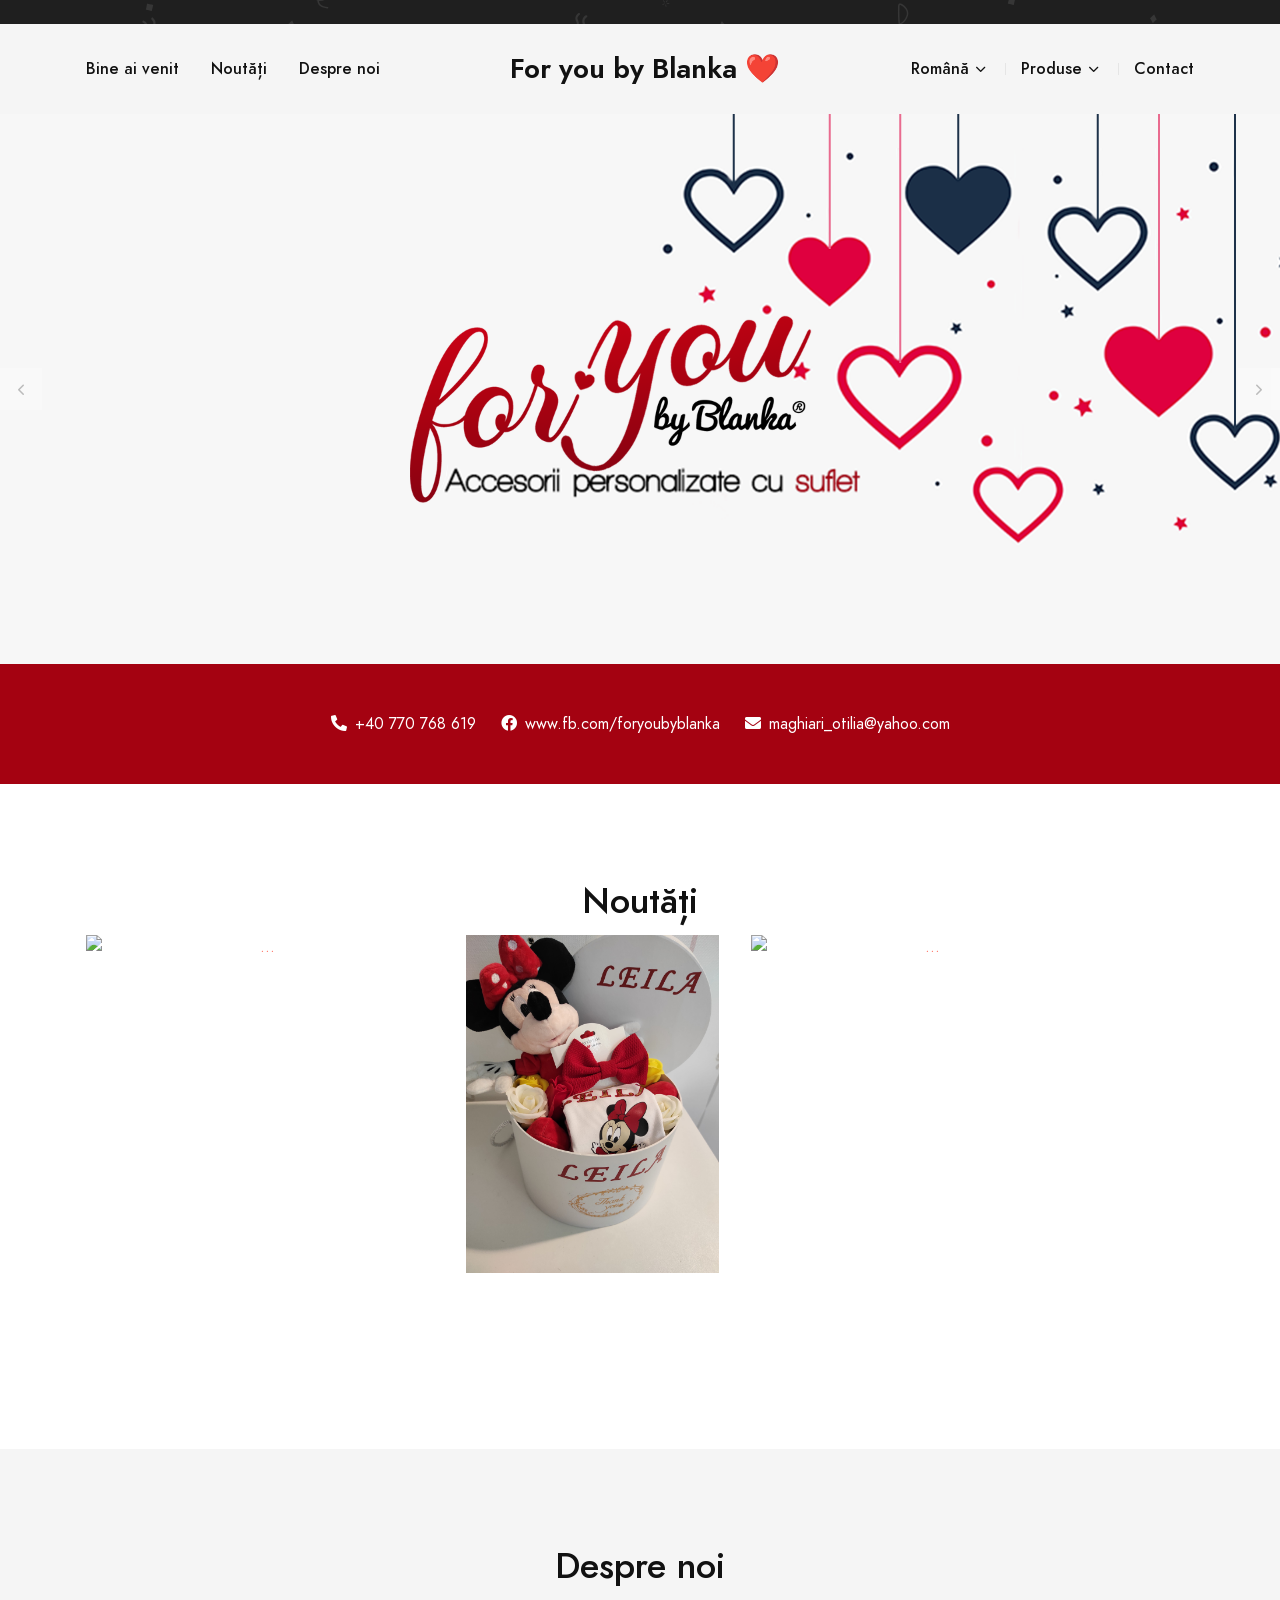
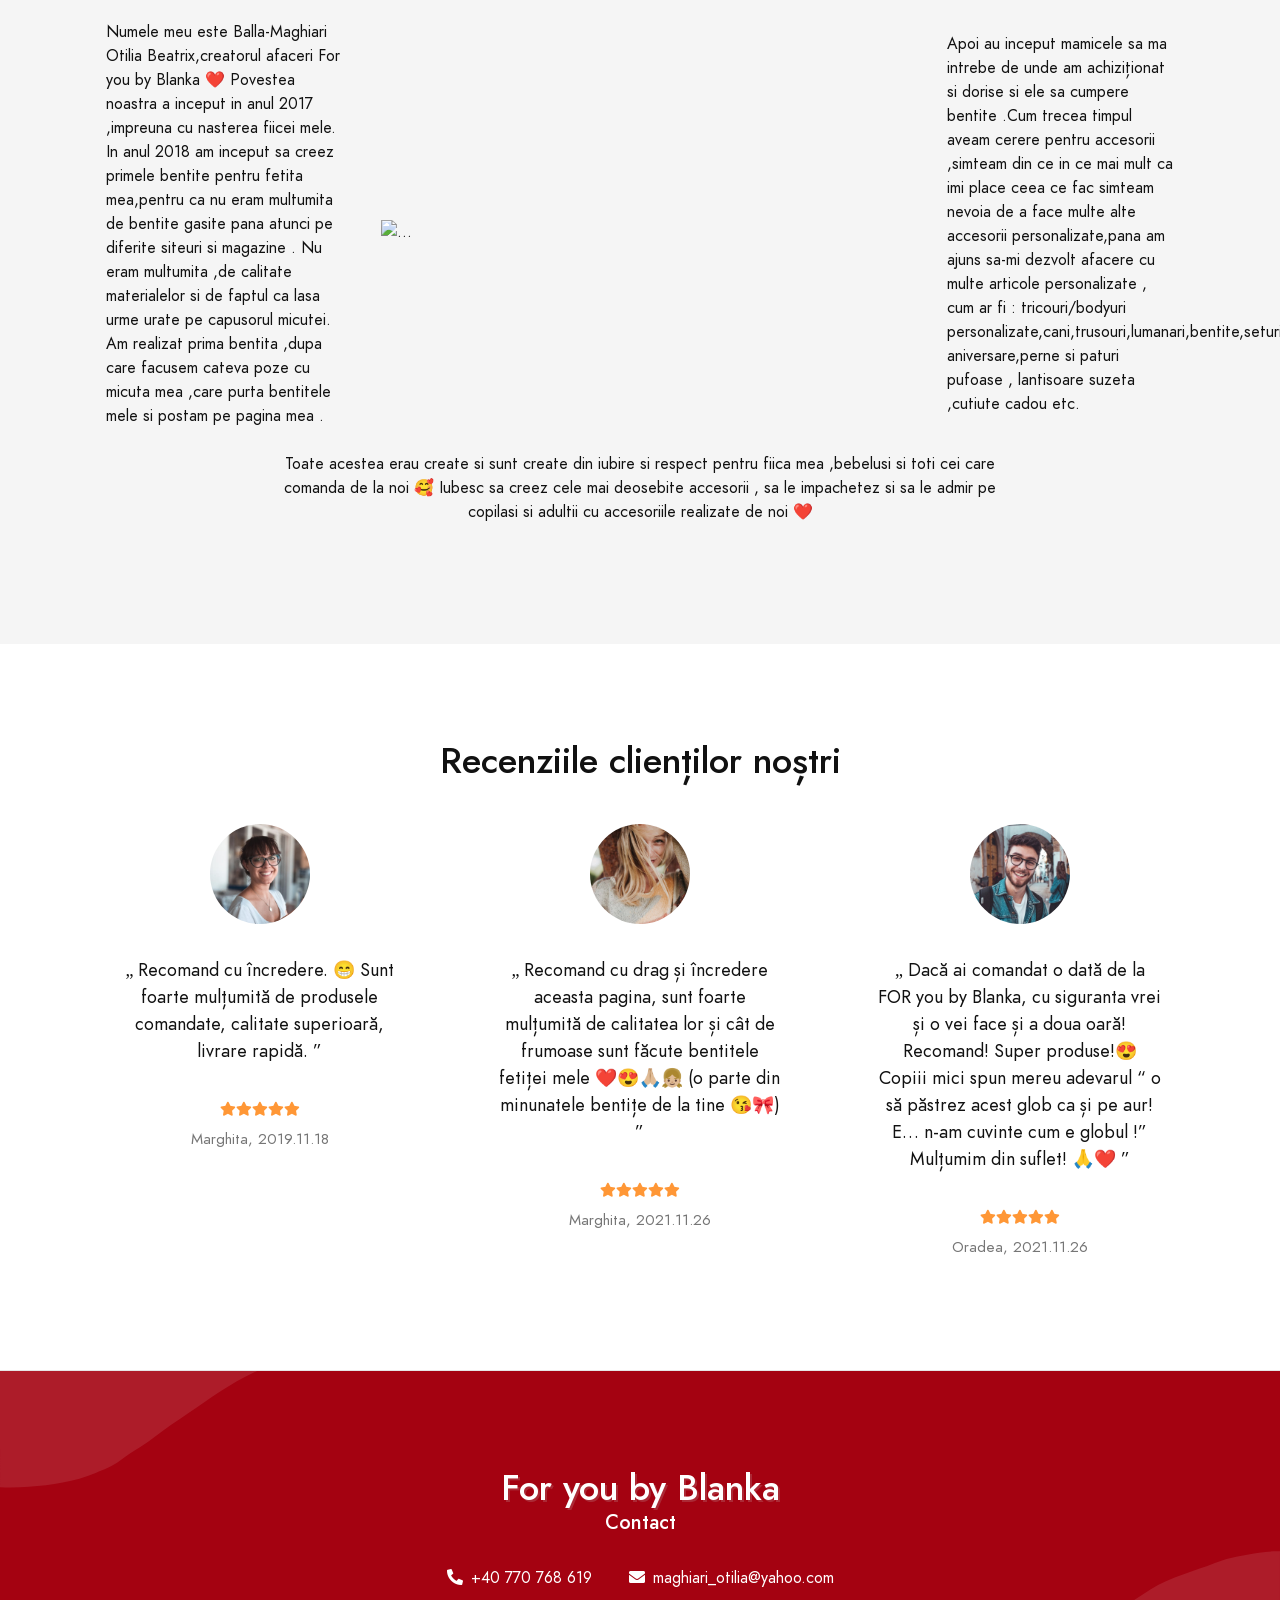
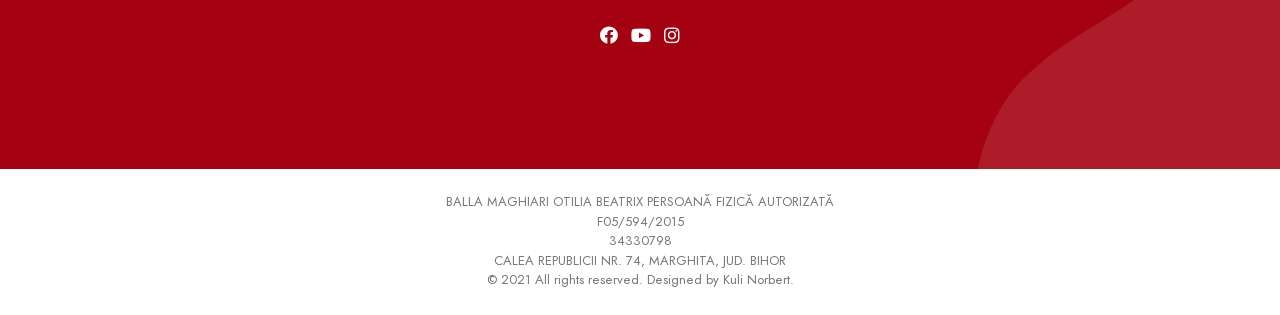
==== commit 8db63089: "Update index.html" ====
--- a/index.html
+++ b/index.html
@@ -25,7 +25,7 @@
           <div class="col-12">
             <div class="text-center text-white">
               <span class="heading-xxs letter-spacing-xl">
-                ⚡️ Kiemelt akciók csak nálunk és csak most! ⚡️
+                
               </span>
             </div>
 
@@ -150,9 +150,9 @@
           
           <div class="col-12 col-md-4 text-center" data-aos="fade-right" data-aos-duration="1000">
             <div class="card mb-7">
-              <div class="badge badge-white card-badge card-badge-left text-uppercase">
-                Reducere
-              </div>
+             
+                
+      
               <div class="card-img">
                 <a class="card-img-hover" href="assets/img/termekek/6/4.jpg" data-fancybox>
                   <img class="card-img-top card-img-back" src="assets/img/termekek/6/4.jpg" alt="...">
@@ -183,10 +183,8 @@
           </div>
           <div class="col-6 col-md-4 col-lg-3">
             <div class="card mb-7">
-              <div class="badge badge-white card-badge card-badge-left text-uppercase">
-                Reducere
-              </div>
-              <div class="card-img">
+             
+               <div class="card-img">
                 <a class="card-img-hover" href="assets/img/termekek/10/3.jpg" data-fancybox>
                   <img class="card-img-top card-img-back" src="assets/img/termekek/10/3.jpg" alt="...">
                   <img class="card-img-top card-img-front" src="assets/img/termekek/10/3.jpg" alt="...">
@@ -216,10 +214,8 @@
           </div>
           <div class="col-12 col-md-4 text-center" data-aos="fade-left" data-aos-duration="1000">
             <div class="card mb-7">
-              <div class="badge badge-white card-badge card-badge-left text-uppercase">
-                Reducere
-              </div>
-              <div class="card-img">
+              
+            <div class="card-img">
                 <a class="card-img-hover" href="assets/img/termekek/6/3.jpg" data-fancybox>
                   <img class="card-img-top card-img-back" src="assets/img/termekek/6/3.jpg" alt="...">
                   <img class="card-img-top card-img-front" src="assets/img/termekek/6/3.jpg" alt="...">
